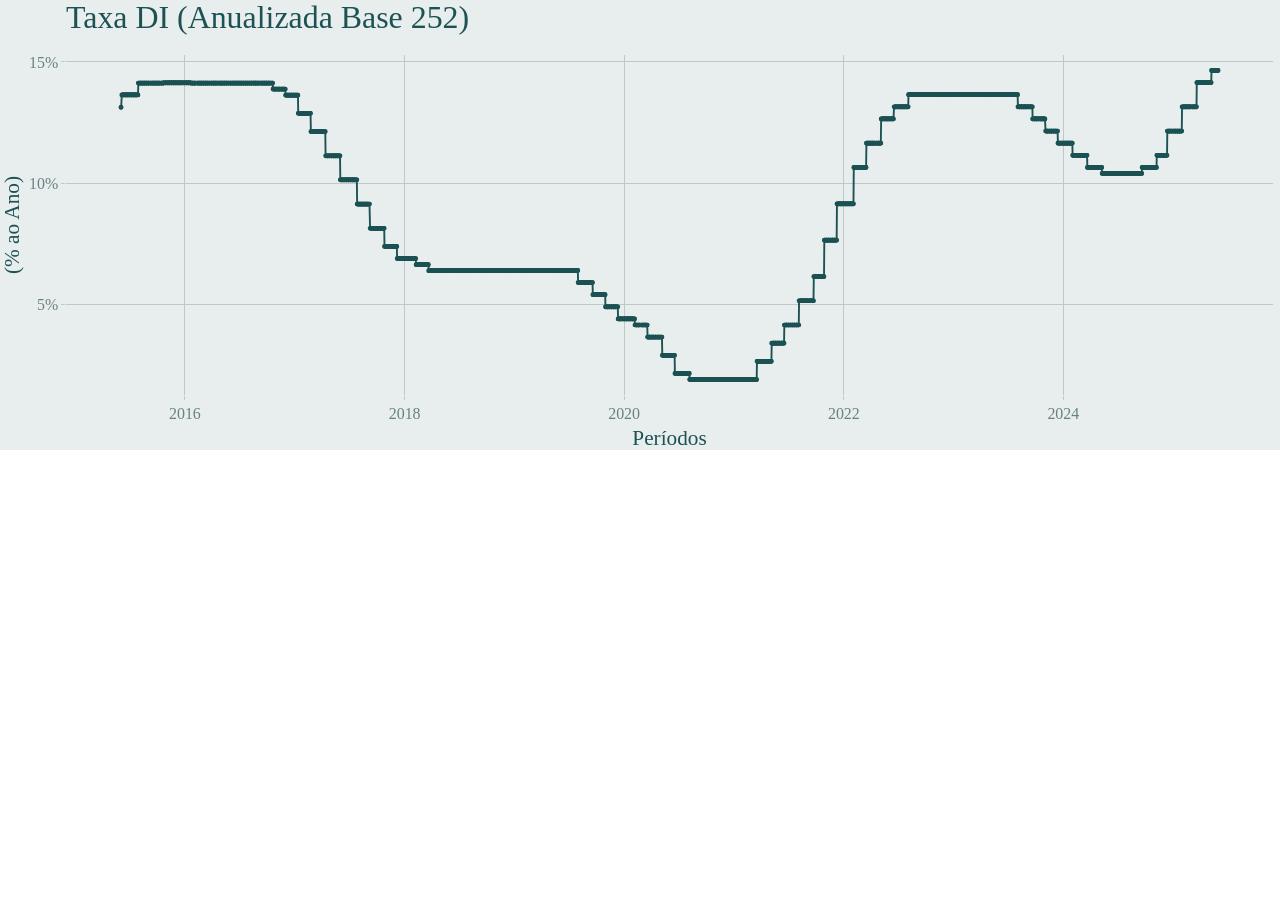
==== docs/index_files/figure-html/widgets/widget_grafico_di.html @ f8aad4bf "Atualização da apresentação." ====
<!DOCTYPE html>
<html lang="en">
<head>
<meta charset="utf-8"/>
<style>body{background-color:white;}</style>
<script src="plotly_libs/htmlwidgets-1.6.4/htmlwidgets.js"></script>
<script src="plotly_libs/plotly-binding-4.10.4/plotly.js"></script>
<script src="plotly_libs/pymjs-1.3.2/pym.v1.min.js"></script>
<script src="plotly_libs/typedarray-0.1/typedarray.min.js"></script>
<script src="plotly_libs/jquery-3.5.1/jquery.min.js"></script>
<link href="plotly_libs/crosstalk-1.2.1/css/crosstalk.min.css" rel="stylesheet" />
<script src="plotly_libs/crosstalk-1.2.1/js/crosstalk.min.js"></script>
<link href="plotly_libs/plotly-htmlwidgets-css-2.11.1/plotly-htmlwidgets.css" rel="stylesheet" />
<script src="plotly_libs/plotly-main-2.11.1/plotly-latest.min.js"></script>
  <title>plotly</title>
</head>
<body>
<div id="htmlwidget_container">
  <div id="htmlwidget-f5a24ffbabe6bd9c8d09" style="width:100%;height:100%;" class="plotly html-widget"></div>
  <script>HTMLWidgets.pymChild = new pym.Child();HTMLWidgets.addPostRenderHandler(function(){
                                setTimeout(function(){HTMLWidgets.pymChild.sendHeight();},100);
                            });</script>
</div>
<script type="application/json" data-for="htmlwidget-f5a24ffbabe6bd9c8d09">{"x":{"data":[{"x":[16588,16589,16591,16594,16595,16596,16597,16598,16601,16602,16603,16604,16605,16608,16609,16610,16611,16612,16615,16616,16617,16618,16619,16622,16623,16624,16625,16626,16629,16630,16631,16632,16633,16636,16637,16638,16639,16640,16643,16644,16645,16646,16647,16650,16651,16652,16653,16654,16657,16658,16659,16660,16661,16664,16665,16666,16667,16668,16671,16672,16673,16674,16675,16678,16679,16680,16681,16682,16686,16687,16688,16689,16692,16693,16694,16695,16696,16699,16700,16701,16702,16703,16706,16707,16708,16709,16710,16713,16714,16715,16716,16717,16721,16722,16723,16724,16727,16728,16729,16730,16731,16734,16735,16736,16737,16738,16742,16743,16744,16745,16748,16749,16750,16751,16752,16755,16756,16757,16758,16759,16762,16763,16764,16765,16766,16769,16770,16771,16772,16773,16776,16777,16778,16779,16780,16783,16784,16785,16786,16787,16790,16791,16792,16793,16797,16798,16799,16800,16804,16805,16806,16807,16808,16811,16812,16813,16814,16815,16818,16819,16820,16821,16822,16825,16826,16827,16828,16829,16832,16833,16834,16835,16836,16841,16842,16843,16846,16847,16848,16849,16850,16853,16854,16855,16856,16857,16860,16861,16862,16863,16864,16867,16868,16869,16870,16871,16874,16875,16876,16877,16878,16881,16882,16883,16884,16888,16889,16890,16891,16892,16895,16896,16897,16898,16899,16902,16903,16904,16905,16906,16909,16910,16911,16913,16916,16917,16918,16919,16920,16923,16924,16925,16926,16927,16930,16931,16932,16933,16934,16937,16938,16939,16940,16941,16944,16945,16946,16948,16951,16952,16953,16954,16955,16958,16959,16960,16961,16962,16965,16966,16967,16968,16969,16972,16973,16974,16975,16976,16979,16980,16981,16982,16983,16986,16987,16988,16989,16990,16993,16994,16995,16996,16997,17000,17001,17002,17003,17004,17007,17008,17009,17010,17011,17014,17015,17016,17017,17018,17021,17022,17023,17024,17025,17028,17029,17030,17031,17032,17035,17036,17037,17038,17039,17042,17043,17044,17045,17046,17049,17050,17052,17053,17056,17057,17058,17059,17060,17063,17064,17065,17066,17067,17070,17071,17072,17073,17074,17077,17078,17079,17080,17081,17084,17085,17087,17088,17091,17092,17093,17094,17095,17098,17099,17100,17101,17102,17105,17106,17108,17109,17112,17113,17114,17115,17116,17119,17121,17122,17123,17126,17127,17128,17129,17130,17133,17134,17135,17136,17137,17140,17141,17142,17143,17144,17147,17148,17149,17150,17151,17154,17155,17156,17157,17158,17161,17162,17163,17164,17165,17168,17169,17170,17171,17172,17175,17176,17177,17178,17179,17182,17183,17184,17185,17186,17189,17190,17191,17192,17193,17196,17197,17198,17199,17200,17203,17204,17205,17206,17207,17210,17211,17212,17213,17214,17217,17218,17219,17220,17221,17226,17227,17228,17231,17232,17233,17234,17235,17238,17239,17240,17241,17242,17245,17246,17247,17248,17249,17252,17253,17254,17255,17256,17259,17260,17261,17262,17263,17266,17267,17268,17269,17273,17274,17275,17276,17280,17281,17282,17283,17284,17288,17289,17290,17291,17294,17295,17296,17297,17298,17301,17302,17303,17304,17305,17308,17309,17310,17311,17312,17315,17316,17317,17318,17319,17322,17323,17324,17325,17326,17329,17330,17331,17333,17336,17337,17338,17339,17340,17343,17344,17345,17346,17347,17350,17351,17352,17353,17354,17357,17358,17359,17360,17361,17364,17365,17366,17367,17368,17371,17372,17373,17374,17375,17378,17379,17380,17381,17382,17385,17386,17387,17388,17389,17392,17393,17394,17395,17396,17399,17400,17401,17402,17403,17406,17407,17408,17409,17410,17413,17414,17415,17417,17420,17421,17422,17423,17424,17427,17428,17429,17430,17431,17434,17435,17436,17437,17438,17441,17442,17443,17444,17445,17448,17449,17450,17452,17455,17456,17457,17458,17459,17462,17463,17464,17465,17466,17469,17470,17471,17473,17476,17477,17478,17479,17480,17483,17484,17486,17487,17490,17491,17492,17493,17494,17497,17498,17499,17500,17501,17504,17505,17506,17507,17508,17511,17512,17513,17514,17515,17518,17519,17520,17521,17522,17526,17527,17528,17529,17533,17534,17535,17536,17539,17540,17541,17542,17543,17546,17547,17548,17549,17550,17553,17554,17555,17556,17557,17560,17561,17562,17563,17564,17567,17568,17569,17570,17571,17576,17577,17578,17581,17582,17583,17584,17585,17588,17589,17590,17591,17592,17595,17596,17597,17598,17599,17602,17603,17604,17605,17606,17609,17610,17611,17612,17613,17616,17617,17618,17619,17623,17624,17625,17626,17627,17630,17631,17632,17633,17634,17637,17638,17639,17640,17641,17644,17645,17646,17647,17648,17651,17653,17654,17655,17658,17659,17660,17661,17662,17665,17666,17667,17668,17669,17672,17673,17674,17675,17676,17679,17680,17681,17683,17686,17687,17688,17689,17690,17693,17694,17695,17696,17697,17700,17701,17702,17703,17704,17707,17708,17709,17710,17711,17714,17715,17716,17717,17718,17721,17722,17723,17724,17725,17728,17729,17730,17731,17732,17735,17736,17737,17738,17739,17742,17743,17744,17745,17746,17749,17750,17751,17752,17753,17756,17757,17758,17759,17760,17763,17764,17765,17766,17767,17770,17771,17772,17773,17774,17777,17778,17779,17780,17784,17785,17786,17787,17788,17791,17792,17793,17794,17795,17798,17799,17800,17801,17802,17805,17806,17807,17808,17809,17812,17813,17814,17815,17819,17820,17821,17822,17823,17826,17827,17828,17829,17830,17833,17834,17835,17836,17840,17841,17842,17843,17844,17847,17848,17849,17851,17854,17855,17856,17857,17858,17861,17862,17863,17864,17865,17868,17869,17870,17871,17872,17875,17876,17877,17878,17879,17882,17883,17884,17885,17886,17889,17891,17892,17893,17896,17898,17899,17900,17903,17904,17905,17906,17907,17910,17911,17912,17913,17914,17917,17918,17919,17920,17921,17924,17925,17926,17927,17928,17931,17932,17933,17934,17935,17938,17939,17940,17941,17942,17945,17946,17947,17948,17949,17952,17953,17954,17955,17956,17961,17962,17963,17966,17967,17968,17969,17970,17973,17974,17975,17976,17977,17980,17981,17982,17983,17984,17987,17988,17989,17990,17991,17994,17995,17996,17997,17998,18001,18002,18003,18004,18008,18009,18010,18011,18012,18015,18016,18018,18019,18022,18023,18024,18025,18026,18029,18030,18031,18032,18033,18036,18037,18038,18039,18040,18043,18044,18045,18046,18047,18050,18051,18052,18053,18054,18057,18058,18059,18060,18061,18064,18065,18066,18068,18071,18072,18073,18074,18075,18078,18079,18080,18081,18082,18085,18086,18087,18088,18089,18092,18093,18094,18095,18096,18099,18100,18101,18102,18103,18106,18107,18108,18109,18110,18113,18114,18115,18116,18117,18120,18121,18122,18123,18124,18127,18128,18129,18130,18131,18134,18135,18136,18137,18138,18141,18142,18143,18144,18145,18148,18149,18150,18151,18152,18155,18156,18157,18158,18159,18162,18163,18164,18165,18166,18169,18170,18171,18172,18173,18176,18177,18178,18179,18180,18183,18184,18185,18186,18187,18190,18191,18192,18193,18194,18197,18198,18199,18200,18201,18204,18205,18206,18207,18208,18211,18212,18213,18214,18218,18219,18220,18221,18222,18225,18226,18227,18228,18229,18232,18233,18234,18235,18236,18239,18240,18241,18242,18243,18246,18247,18248,18249,18250,18253,18254,18256,18257,18260,18261,18263,18264,18267,18268,18269,18270,18271,18274,18275,18276,18277,18278,18281,18282,18283,18284,18285,18288,18289,18290,18291,18292,18295,18296,18297,18298,18299,18302,18303,18304,18305,18306,18309,18310,18311,18312,18313,18318,18319,18320,18323,18324,18325,18326,18327,18330,18331,18332,18333,18334,18337,18338,18339,18340,18341,18344,18345,18346,18347,18348,18351,18352,18353,18354,18355,18358,18359,18360,18361,18365,18366,18367,18368,18369,18372,18374,18375,18376,18379,18380,18381,18382,18386,18387,18388,18389,18390,18393,18394,18395,18396,18397,18400,18401,18402,18403,18404,18407,18408,18409,18410,18411,18414,18415,18416,18417,18418,18421,18422,18423,18425,18428,18429,18430,18431,18432,18435,18436,18437,18438,18439,18442,18443,18444,18445,18446,18449,18450,18451,18452,18453,18456,18457,18458,18459,18460,18463,18464,18465,18466,18467,18470,18471,18472,18473,18474,18477,18478,18479,18480,18481,18484,18485,18486,18487,18488,18491,18492,18493,18494,18495,18498,18499,18500,18501,18502,18505,18506,18507,18508,18509,18513,18514,18515,18516,18519,18520,18521,18522,18523,18526,18527,18528,18529,18530,18533,18534,18535,18536,18537,18540,18541,18542,18543,18544,18548,18549,18550,18551,18554,18555,18556,18557,18558,18561,18562,18563,18564,18565,18569,18570,18571,18572,18575,18576,18577,18578,18579,18582,18583,18584,18585,18586,18589,18590,18591,18592,18593,18596,18597,18598,18599,18600,18603,18604,18605,18606,18607,18610,18611,18612,18613,18614,18617,18618,18619,18620,18624,18625,18626,18627,18631,18632,18633,18634,18635,18638,18639,18640,18641,18642,18645,18646,18647,18648,18649,18652,18653,18654,18655,18656,18659,18660,18661,18662,18663,18666,18667,18668,18669,18670,18675,18676,18677,18680,18681,18682,18683,18684,18687,18688,18689,18690,18691,18694,18695,18696,18697,18698,18701,18702,18703,18704,18705,18708,18709,18710,18711,18712,18715,18716,18717,18718,18722,18723,18724,18725,18726,18729,18730,18731,18732,18733,18736,18737,18739,18740,18743,18744,18745,18746,18747,18750,18751,18752,18753,18754,18757,18758,18759,18760,18761,18764,18765,18766,18767,18768,18771,18772,18773,18774,18775,18778,18779,18780,18782,18785,18786,18787,18788,18789,18792,18793,18794,18795,18796,18799,18800,18801,18802,18803,18806,18807,18808,18809,18810,18813,18814,18815,18816,18817,18820,18821,18822,18823,18824,18827,18828,18829,18830,18831,18834,18835,18836,18837,18838,18841,18842,18843,18844,18845,18848,18849,18850,18851,18852,18855,18856,18857,18858,18859,18862,18863,18864,18865,18866,18869,18870,18871,18872,18873,18876,18878,18879,18880,18883,18884,18885,18886,18887,18890,18891,18892,18893,18894,18897,18898,18899,18900,18901,18904,18905,18906,18907,18908,18911,18913,18914,18915,18918,18919,18920,18921,18922,18925,18926,18927,18928,18929,18932,18934,18935,18936,18939,18940,18941,18942,18943,18947,18948,18949,18950,18953,18954,18955,18956,18957,18960,18961,18962,18963,18964,18967,18968,18969,18970,18971,18974,18975,18976,18977,18978,18981,18982,18983,18984,18985,18988,18989,18990,18991,18992,18995,18996,18997,18998,18999,19002,19003,19004,19005,19006,19009,19010,19011,19012,19013,19016,19017,19018,19019,19020,19023,19024,19025,19026,19027,19030,19031,19032,19033,19034,19037,19038,19039,19040,19041,19044,19045,19046,19047,19048,19053,19054,19055,19058,19059,19060,19061,19062,19065,19066,19067,19068,19069,19072,19073,19074,19075,19076,19079,19080,19081,19082,19083,19086,19087,19088,19089,19090,19093,19094,19095,19096,19100,19101,19102,19104,19107,19108,19109,19110,19111,19114,19115,19116,19117,19118,19121,19122,19123,19124,19125,19128,19129,19130,19131,19132,19135,19136,19137,19138,19139,19142,19143,19144,19145,19146,19149,19150,19151,19152,19153,19156,19157,19158,19160,19163,19164,19165,19166,19167,19170,19171,19172,19173,19174,19177,19178,19179,19180,19181,19184,19185,19186,19187,19188,19191,19192,19193,19194,19195,19198,19199,19200,19201,19202,19205,19206,19207,19208,19209,19212,19213,19214,19215,19216,19219,19220,19221,19222,19223,19226,19227,19228,19229,19230,19233,19234,19235,19236,19237,19240,19241,19243,19244,19247,19248,19249,19250,19251,19254,19255,19256,19257,19258,19261,19262,19263,19264,19265,19268,19269,19270,19271,19272,19275,19276,19278,19279,19282,19283,19284,19285,19286,19289,19290,19291,19292,19293,19296,19297,19299,19300,19303,19304,19305,19306,19307,19310,19312,19313,19314,19317,19318,19319,19320,19321,19324,19325,19326,19327,19328,19331,19332,19333,19334,19335,19338,19339,19340,19341,19342,19345,19346,19347,19348,19349,19352,19353,19354,19355,19356,19359,19360,19361,19362,19363,19366,19367,19368,19369,19370,19373,19374,19375,19376,19377,19380,19381,19382,19383,19384,19387,19388,19389,19390,19391,19394,19395,19396,19397,19398,19401,19402,19403,19404,19405,19410,19411,19412,19415,19416,19417,19418,19419,19422,19423,19424,19425,19426,19429,19430,19431,19432,19433,19436,19437,19438,19439,19440,19443,19444,19445,19446,19447,19450,19451,19452,19453,19457,19458,19459,19460,19461,19464,19465,19466,19467,19471,19472,19473,19474,19475,19479,19480,19481,19482,19485,19486,19487,19488,19489,19492,19493,19494,19495,19496,19499,19500,19501,19502,19503,19506,19507,19508,19509,19510,19513,19514,19515,19517,19520,19521,19522,19523,19524,19527,19528,19529,19530,19531,19534,19535,19536,19537,19538,19541,19542,19543,19544,19545,19548,19549,19550,19551,19552,19555,19556,19557,19558,19559,19562,19563,19564,19565,19566,19569,19570,19571,19572,19573,19576,19577,19578,19579,19580,19583,19584,19585,19586,19587,19590,19591,19592,19593,19594,19597,19598,19599,19600,19601,19604,19605,19606,19608,19611,19612,19613,19614,19615,19618,19619,19620,19621,19622,19625,19626,19627,19628,19629,19632,19633,19634,19635,19636,19639,19640,19641,19643,19646,19647,19648,19649,19650,19653,19654,19655,19656,19657,19660,19661,19662,19664,19667,19668,19669,19670,19671,19674,19675,19677,19678,19681,19682,19683,19684,19685,19688,19689,19690,19691,19692,19695,19696,19697,19698,19699,19702,19703,19704,19705,19706,19709,19710,19711,19712,19713,19717,19718,19719,19720,19724,19725,19726,19727,19730,19731,19732,19733,19734,19737,19738,19739,19740,19741,19744,19745,19746,19747,19748,19751,19752,19753,19754,19755,19758,19759,19760,19761,19762,19767,19768,19769,19772,19773,19774,19775,19776,19779,19780,19781,19782,19783,19786,19787,19788,19789,19790,19793,19794,19795,19796,19797,19800,19801,19802,19803,19804,19807,19808,19809,19810,19814,19815,19816,19817,19818,19821,19822,19823,19824,19825,19828,19829,19830,19831,19832,19835,19836,19837,19838,19839,19842,19843,19845,19846,19849,19850,19851,19852,19853,19856,19857,19858,19859,19860,19863,19864,19865,19866,19867,19870,19871,19872,19874,19877,19878,19879,19880,19881,19884,19885,19886,19887,19888,19891,19892,19893,19894,19895,19898,19899,19900,19901,19902,19905,19906,19907,19908,19909,19912,19913,19914,19915,19916,19919,19920,19921,19922,19923,19926,19927,19928,19929,19930,19933,19934,19935,19936,19937,19940,19941,19942,19943,19944,19947,19948,19949,19950,19951,19954,19955,19956,19957,19958,19961,19962,19963,19964,19965,19968,19969,19970,19971,19972,19975,19976,19977,19978,19979,19982,19983,19984,19985,19986,19989,19990,19991,19992,19993,19996,19997,19998,19999,20000,20003,20004,20005,20006,20007,20010,20011,20012,20013,20014,20017,20018,20019,20020,20021,20024,20025,20026,20027,20028,20031,20032,20033,20034,20035,20038,20039,20040,20041,20045,20046,20048,20049,20052,20053,20054,20055,20056,20059,20060,20061,20062,20063,20066,20067,20068,20069,20070,20073,20074,20075,20076,20077,20080,20081,20083,20084,20087,20088,20090,20091,20094,20095,20096,20097,20098,20101,20102,20103,20104,20105,20108,20109,20110,20111,20112,20115,20116,20117,20118,20119,20122,20123,20124,20125,20126,20129,20130,20131,20132,20133,20136,20137,20138,20139,20140,20143,20144,20145,20146,20147,20152,20153,20154,20157,20158,20159,20160,20161,20164,20165,20166,20167,20168,20171,20172,20173,20174,20175,20178,20179,20180,20181,20182,20185,20186,20187,20188,20189,20192,20193,20194,20195,20200,20201,20202,20203,20206,20207,20208,20210,20213,20214,20215,20216,20217,20220,20221,20222,20223,20224,20227,20228,20229,20230,20231,20234,20235,20236,20237,20238],"y":[13.130000000000001,13.130000000000001,13.640000000000001,13.640000000000001,13.640000000000001,13.640000000000001,13.640000000000001,13.640000000000001,13.640000000000001,13.640000000000001,13.640000000000001,13.640000000000001,13.640000000000001,13.640000000000001,13.640000000000001,13.640000000000001,13.640000000000001,13.640000000000001,13.640000000000001,13.640000000000001,13.640000000000001,13.640000000000001,13.640000000000001,13.640000000000001,13.640000000000001,13.640000000000001,13.640000000000001,13.640000000000001,13.640000000000001,13.640000000000001,13.640000000000001,13.640000000000001,13.640000000000001,13.640000000000001,13.640000000000001,13.640000000000001,13.640000000000001,13.640000000000001,13.640000000000001,13.640000000000001,13.640000000000001,14.130000000000001,14.130000000000001,14.130000000000001,14.130000000000001,14.130000000000001,14.130000000000001,14.130000000000001,14.130000000000001,14.130000000000001,14.130000000000001,14.130000000000001,14.130000000000001,14.130000000000001,14.130000000000001,14.130000000000001,14.130000000000001,14.130000000000001,14.130000000000001,14.130000000000001,14.130000000000001,14.130000000000001,14.130000000000001,14.130000000000001,14.130000000000001,14.130000000000001,14.130000000000001,14.130000000000001,14.130000000000001,14.130000000000001,14.130000000000001,14.130000000000001,14.130000000000001,14.130000000000001,14.130000000000001,14.130000000000001,14.130000000000001,14.130000000000001,14.130000000000001,14.130000000000001,14.130000000000001,14.130000000000001,14.130000000000001,14.130000000000001,14.130000000000001,14.130000000000001,14.130000000000001,14.130000000000001,14.130000000000001,14.130000000000001,14.130000000000001,14.130000000000001,14.130000000000001,14.130000000000001,14.130000000000001,14.130000000000001,14.130000000000001,14.130000000000001,14.130000000000001,14.140000000000001,14.140000000000001,14.140000000000001,14.140000000000001,14.140000000000001,14.140000000000001,14.140000000000001,14.140000000000001,14.140000000000001,14.140000000000001,14.140000000000001,14.140000000000001,14.140000000000001,14.140000000000001,14.140000000000001,14.140000000000001,14.140000000000001,14.140000000000001,14.140000000000001,14.140000000000001,14.140000000000001,14.140000000000001,14.140000000000001,14.140000000000001,14.140000000000001,14.140000000000001,14.140000000000001,14.140000000000001,14.140000000000001,14.140000000000001,14.140000000000001,14.140000000000001,14.140000000000001,14.140000000000001,14.140000000000001,14.140000000000001,14.140000000000001,14.140000000000001,14.140000000000001,14.140000000000001,14.140000000000001,14.140000000000001,14.140000000000001,14.140000000000001,14.140000000000001,14.140000000000001,14.140000000000001,14.140000000000001,14.140000000000001,14.140000000000001,14.140000000000001,14.140000000000001,14.140000000000001,14.140000000000001,14.140000000000001,14.140000000000001,14.140000000000001,14.140000000000001,14.140000000000001,14.140000000000001,14.140000000000001,14.140000000000001,14.130000000000001,14.130000000000001,14.130000000000001,14.130000000000001,14.130000000000001,14.130000000000001,14.130000000000001,14.130000000000001,14.130000000000001,14.130000000000001,14.130000000000001,14.130000000000001,14.130000000000001,14.130000000000001,14.130000000000001,14.130000000000001,14.130000000000001,14.130000000000001,14.130000000000001,14.130000000000001,14.130000000000001,14.130000000000001,14.130000000000001,14.130000000000001,14.130000000000001,14.130000000000001,14.130000000000001,14.130000000000001,14.130000000000001,14.130000000000001,14.130000000000001,14.130000000000001,14.130000000000001,14.130000000000001,14.130000000000001,14.130000000000001,14.130000000000001,14.130000000000001,14.130000000000001,14.130000000000001,14.130000000000001,14.130000000000001,14.130000000000001,14.130000000000001,14.130000000000001,14.130000000000001,14.130000000000001,14.130000000000001,14.130000000000001,14.130000000000001,14.130000000000001,14.130000000000001,14.130000000000001,14.130000000000001,14.130000000000001,14.130000000000001,14.130000000000001,14.130000000000001,14.130000000000001,14.130000000000001,14.130000000000001,14.130000000000001,14.130000000000001,14.130000000000001,14.130000000000001,14.130000000000001,14.130000000000001,14.130000000000001,14.130000000000001,14.130000000000001,14.130000000000001,14.130000000000001,14.130000000000001,14.130000000000001,14.130000000000001,14.130000000000001,14.130000000000001,14.130000000000001,14.130000000000001,14.130000000000001,14.130000000000001,14.130000000000001,14.130000000000001,14.130000000000001,14.130000000000001,14.130000000000001,14.130000000000001,14.130000000000001,14.130000000000001,14.130000000000001,14.130000000000001,14.130000000000001,14.130000000000001,14.130000000000001,14.130000000000001,14.130000000000001,14.130000000000001,14.130000000000001,14.130000000000001,14.130000000000001,14.130000000000001,14.130000000000001,14.130000000000001,14.130000000000001,14.130000000000001,14.130000000000001,14.130000000000001,14.130000000000001,14.130000000000001,14.130000000000001,14.130000000000001,14.130000000000001,14.130000000000001,14.130000000000001,14.130000000000001,14.130000000000001,14.130000000000001,14.130000000000001,14.130000000000001,14.130000000000001,14.130000000000001,14.130000000000001,14.130000000000001,14.130000000000001,14.130000000000001,14.130000000000001,14.130000000000001,14.130000000000001,14.130000000000001,14.130000000000001,14.130000000000001,14.130000000000001,14.130000000000001,14.130000000000001,14.130000000000001,14.130000000000001,14.130000000000001,14.130000000000001,14.130000000000001,14.130000000000001,14.130000000000001,14.130000000000001,14.130000000000001,14.130000000000001,14.130000000000001,14.130000000000001,14.130000000000001,14.130000000000001,14.130000000000001,14.130000000000001,14.130000000000001,14.130000000000001,14.130000000000001,14.130000000000001,14.130000000000001,14.130000000000001,14.130000000000001,14.130000000000001,14.130000000000001,14.130000000000001,14.130000000000001,14.130000000000001,14.130000000000001,14.130000000000001,14.130000000000001,14.130000000000001,14.130000000000001,14.130000000000001,14.130000000000001,14.130000000000001,14.130000000000001,14.130000000000001,14.130000000000001,14.130000000000001,14.130000000000001,14.130000000000001,14.130000000000001,14.130000000000001,14.130000000000001,14.130000000000001,14.130000000000001,14.130000000000001,14.130000000000001,14.130000000000001,14.130000000000001,14.130000000000001,14.130000000000001,14.130000000000001,13.880000000000001,13.880000000000001,13.880000000000001,13.880000000000001,13.880000000000001,13.880000000000001,13.880000000000001,13.880000000000001,13.880000000000001,13.880000000000001,13.880000000000001,13.880000000000001,13.880000000000001,13.880000000000001,13.880000000000001,13.880000000000001,13.880000000000001,13.880000000000001,13.880000000000001,13.880000000000001,13.880000000000001,13.880000000000001,13.880000000000001,13.880000000000001,13.880000000000001,13.880000000000001,13.880000000000001,13.880000000000001,13.630000000000001,13.630000000000001,13.630000000000001,13.630000000000001,13.630000000000001,13.630000000000001,13.630000000000001,13.630000000000001,13.630000000000001,13.630000000000001,13.630000000000001,13.630000000000001,13.630000000000001,13.630000000000001,13.630000000000001,13.630000000000001,13.630000000000001,13.630000000000001,13.630000000000001,13.630000000000001,13.630000000000001,13.630000000000001,13.630000000000001,13.630000000000001,13.630000000000001,13.630000000000001,13.630000000000001,13.630000000000001,13.630000000000001,13.630000000000001,12.880000000000001,12.880000000000001,12.880000000000001,12.880000000000001,12.880000000000001,12.880000000000001,12.880000000000001,12.880000000000001,12.880000000000001,12.880000000000001,12.880000000000001,12.880000000000001,12.880000000000001,12.880000000000001,12.880000000000001,12.880000000000001,12.880000000000001,12.880000000000001,12.880000000000001,12.880000000000001,12.880000000000001,12.880000000000001,12.880000000000001,12.880000000000001,12.880000000000001,12.880000000000001,12.880000000000001,12.880000000000001,12.880000000000001,12.880000000000001,12.130000000000001,12.130000000000001,12.130000000000001,12.130000000000001,12.130000000000001,12.130000000000001,12.130000000000001,12.130000000000001,12.130000000000001,12.130000000000001,12.130000000000001,12.130000000000001,12.130000000000001,12.130000000000001,12.130000000000001,12.130000000000001,12.130000000000001,12.130000000000001,12.130000000000001,12.130000000000001,12.130000000000001,12.130000000000001,12.130000000000001,12.130000000000001,12.130000000000001,12.130000000000001,12.130000000000001,12.130000000000001,12.130000000000001,12.130000000000001,12.130000000000001,12.130000000000001,12.130000000000001,11.130000000000001,11.130000000000001,11.130000000000001,11.130000000000001,11.130000000000001,11.130000000000001,11.130000000000001,11.130000000000001,11.130000000000001,11.130000000000001,11.130000000000001,11.130000000000001,11.130000000000001,11.130000000000001,11.130000000000001,11.130000000000001,11.130000000000001,11.130000000000001,11.130000000000001,11.130000000000001,11.130000000000001,11.130000000000001,11.130000000000001,11.130000000000001,11.130000000000001,11.130000000000001,11.130000000000001,11.130000000000001,11.130000000000001,11.130000000000001,11.130000000000001,11.130000000000001,10.140000000000001,10.140000000000001,10.140000000000001,10.140000000000001,10.140000000000001,10.140000000000001,10.140000000000001,10.140000000000001,10.140000000000001,10.140000000000001,10.140000000000001,10.140000000000001,10.140000000000001,10.140000000000001,10.140000000000001,10.140000000000001,10.140000000000001,10.140000000000001,10.140000000000001,10.140000000000001,10.140000000000001,10.140000000000001,10.140000000000001,10.140000000000001,10.140000000000001,10.140000000000001,10.140000000000001,10.140000000000001,10.140000000000001,10.140000000000001,10.140000000000001,10.140000000000001,10.140000000000001,10.140000000000001,10.140000000000001,10.140000000000001,10.140000000000001,10.140000000000001,10.140000000000001,9.1400000000000006,9.1400000000000006,9.1400000000000006,9.1400000000000006,9.1400000000000006,9.1400000000000006,9.1400000000000006,9.1400000000000006,9.1400000000000006,9.1400000000000006,9.1400000000000006,9.1400000000000006,9.1400000000000006,9.1400000000000006,9.1400000000000006,9.1400000000000006,9.1400000000000006,9.1400000000000006,9.1400000000000006,9.1400000000000006,9.1400000000000006,9.1400000000000006,9.1400000000000006,9.1400000000000006,9.1400000000000006,9.1400000000000006,9.1400000000000006,9.1400000000000006,9.1400000000000006,9.1400000000000006,8.1400000000000006,8.1400000000000006,8.1400000000000006,8.1400000000000006,8.1400000000000006,8.1400000000000006,8.1400000000000006,8.1400000000000006,8.1400000000000006,8.1400000000000006,8.1400000000000006,8.1400000000000006,8.1400000000000006,8.1400000000000006,8.1400000000000006,8.1400000000000006,8.1400000000000006,8.1400000000000006,8.1400000000000006,8.1400000000000006,8.1400000000000006,8.1400000000000006,8.1400000000000006,8.1400000000000006,8.1400000000000006,8.1400000000000006,8.1400000000000006,8.1400000000000006,8.1400000000000006,8.1400000000000006,8.1400000000000006,8.1400000000000006,8.1400000000000006,7.3899999999999997,7.3899999999999997,7.3899999999999997,7.3899999999999997,7.3899999999999997,7.3899999999999997,7.3899999999999997,7.3899999999999997,7.3899999999999997,7.3899999999999997,7.3899999999999997,7.3899999999999997,7.3899999999999997,7.3899999999999997,7.3899999999999997,7.3899999999999997,7.3899999999999997,7.3899999999999997,7.3899999999999997,7.3899999999999997,7.3899999999999997,7.3899999999999997,7.3899999999999997,7.3899999999999997,7.3899999999999997,7.3899999999999997,7.3899999999999997,7.3899999999999997,6.8899999999999997,6.8899999999999997,6.8899999999999997,6.8899999999999997,6.8899999999999997,6.8899999999999997,6.8899999999999997,6.8899999999999997,6.8899999999999997,6.8899999999999997,6.8899999999999997,6.8899999999999997,6.8899999999999997,6.8899999999999997,6.8899999999999997,6.8899999999999997,6.8899999999999997,6.8899999999999997,6.8899999999999997,6.8899999999999997,6.8899999999999997,6.8899999999999997,6.8899999999999997,6.8899999999999997,6.8899999999999997,6.8899999999999997,6.8899999999999997,6.8899999999999997,6.8899999999999997,6.8899999999999997,6.8899999999999997,6.8899999999999997,6.8899999999999997,6.8899999999999997,6.8899999999999997,6.8899999999999997,6.8899999999999997,6.8899999999999997,6.8899999999999997,6.8899999999999997,6.8899999999999997,6.8899999999999997,6.8899999999999997,6.6399999999999997,6.6399999999999997,6.6399999999999997,6.6399999999999997,6.6399999999999997,6.6399999999999997,6.6399999999999997,6.6399999999999997,6.6399999999999997,6.6399999999999997,6.6399999999999997,6.6399999999999997,6.6399999999999997,6.6399999999999997,6.6399999999999997,6.6399999999999997,6.6399999999999997,6.6399999999999997,6.6399999999999997,6.6399999999999997,6.6399999999999997,6.6399999999999997,6.6399999999999997,6.6399999999999997,6.6399999999999997,6.6399999999999997,6.6399999999999997,6.6399999999999997,6.3899999999999997,6.3899999999999997,6.3899999999999997,6.3899999999999997,6.3899999999999997,6.3899999999999997,6.3899999999999997,6.3899999999999997,6.3899999999999997,6.3899999999999997,6.3899999999999997,6.3899999999999997,6.3899999999999997,6.3899999999999997,6.3899999999999997,6.3899999999999997,6.3899999999999997,6.3899999999999997,6.3899999999999997,6.3899999999999997,6.3899999999999997,6.3899999999999997,6.3899999999999997,6.3899999999999997,6.3899999999999997,6.3899999999999997,6.3899999999999997,6.3899999999999997,6.3899999999999997,6.3899999999999997,6.3899999999999997,6.3899999999999997,6.3899999999999997,6.3899999999999997,6.3899999999999997,6.3899999999999997,6.3899999999999997,6.3899999999999997,6.3899999999999997,6.3899999999999997,6.3899999999999997,6.3899999999999997,6.3899999999999997,6.3899999999999997,6.3899999999999997,6.3899999999999997,6.3899999999999997,6.3899999999999997,6.3899999999999997,6.3899999999999997,6.3899999999999997,6.3899999999999997,6.3899999999999997,6.3899999999999997,6.3899999999999997,6.3899999999999997,6.3899999999999997,6.3899999999999997,6.3899999999999997,6.3899999999999997,6.3899999999999997,6.3899999999999997,6.3899999999999997,6.3899999999999997,6.3899999999999997,6.3899999999999997,6.3899999999999997,6.3899999999999997,6.3899999999999997,6.3899999999999997,6.3899999999999997,6.3899999999999997,6.3899999999999997,6.3899999999999997,6.3899999999999997,6.3899999999999997,6.3899999999999997,6.3899999999999997,6.3899999999999997,6.3899999999999997,6.3899999999999997,6.3899999999999997,6.3899999999999997,6.3899999999999997,6.3899999999999997,6.3899999999999997,6.3899999999999997,6.3899999999999997,6.3899999999999997,6.3899999999999997,6.3899999999999997,6.3899999999999997,6.3899999999999997,6.3899999999999997,6.3899999999999997,6.3899999999999997,6.3899999999999997,6.3899999999999997,6.3899999999999997,6.3899999999999997,6.3899999999999997,6.3899999999999997,6.3899999999999997,6.3899999999999997,6.3899999999999997,6.3899999999999997,6.3899999999999997,6.3899999999999997,6.3899999999999997,6.3899999999999997,6.3899999999999997,6.3899999999999997,6.3899999999999997,6.3899999999999997,6.3899999999999997,6.3899999999999997,6.3899999999999997,6.3899999999999997,6.3899999999999997,6.3899999999999997,6.3899999999999997,6.3899999999999997,6.3899999999999997,6.3899999999999997,6.3899999999999997,6.3899999999999997,6.3899999999999997,6.3899999999999997,6.3899999999999997,6.3899999999999997,6.3899999999999997,6.3899999999999997,6.3899999999999997,6.4000000000000004,6.4000000000000004,6.4000000000000004,6.4000000000000004,6.4000000000000004,6.4000000000000004,6.4000000000000004,6.4000000000000004,6.4000000000000004,6.4000000000000004,6.4000000000000004,6.4000000000000004,6.4000000000000004,6.4000000000000004,6.4000000000000004,6.4000000000000004,6.4000000000000004,6.4000000000000004,6.4000000000000004,6.4000000000000004,6.4000000000000004,6.4000000000000004,6.4000000000000004,6.4000000000000004,6.4000000000000004,6.4000000000000004,6.4000000000000004,6.4000000000000004,6.4000000000000004,6.4000000000000004,6.4000000000000004,6.4000000000000004,6.4000000000000004,6.4000000000000004,6.4000000000000004,6.4000000000000004,6.4000000000000004,6.4000000000000004,6.4000000000000004,6.4000000000000004,6.4000000000000004,6.4000000000000004,6.4000000000000004,6.4000000000000004,6.4000000000000004,6.4000000000000004,6.4000000000000004,6.4000000000000004,6.4000000000000004,6.4000000000000004,6.4000000000000004,6.4000000000000004,6.4000000000000004,6.4000000000000004,6.4000000000000004,6.4000000000000004,6.4000000000000004,6.4000000000000004,6.4000000000000004,6.4000000000000004,6.4000000000000004,6.4000000000000004,6.4000000000000004,6.4000000000000004,6.4000000000000004,6.4000000000000004,6.4000000000000004,6.4000000000000004,6.4000000000000004,6.4000000000000004,6.4000000000000004,6.4000000000000004,6.4000000000000004,6.4000000000000004,6.4000000000000004,6.4000000000000004,6.4000000000000004,6.4000000000000004,6.4000000000000004,6.4000000000000004,6.4000000000000004,6.4000000000000004,6.4000000000000004,6.4000000000000004,6.4000000000000004,6.4000000000000004,6.4000000000000004,6.4000000000000004,6.4000000000000004,6.4000000000000004,6.4000000000000004,6.4000000000000004,6.4000000000000004,6.4000000000000004,6.4000000000000004,6.4000000000000004,6.4000000000000004,6.4000000000000004,6.4000000000000004,6.4000000000000004,6.4000000000000004,6.4000000000000004,6.4000000000000004,6.4000000000000004,6.4000000000000004,6.4000000000000004,6.4000000000000004,6.4000000000000004,6.4000000000000004,6.4000000000000004,6.4000000000000004,6.4000000000000004,6.4000000000000004,6.4000000000000004,6.4000000000000004,6.4000000000000004,6.4000000000000004,6.4000000000000004,6.4000000000000004,6.4000000000000004,6.4000000000000004,6.4000000000000004,6.4000000000000004,6.4000000000000004,6.4000000000000004,6.4000000000000004,6.4000000000000004,6.4000000000000004,6.4000000000000004,6.4000000000000004,6.4000000000000004,6.4000000000000004,6.4000000000000004,6.4000000000000004,6.4000000000000004,6.4000000000000004,6.4000000000000004,6.4000000000000004,6.4000000000000004,6.4000000000000004,6.4000000000000004,6.4000000000000004,6.4000000000000004,6.4000000000000004,6.4000000000000004,6.4000000000000004,6.4000000000000004,6.4000000000000004,6.4000000000000004,6.4000000000000004,6.4000000000000004,6.4000000000000004,6.4000000000000004,6.4000000000000004,6.4000000000000004,6.4000000000000004,6.4000000000000004,6.4000000000000004,6.4000000000000004,6.4000000000000004,6.4000000000000004,6.4000000000000004,6.4000000000000004,6.4000000000000004,6.4000000000000004,6.4000000000000004,6.4000000000000004,6.4000000000000004,6.4000000000000004,6.4000000000000004,6.4000000000000004,6.4000000000000004,6.4000000000000004,6.4000000000000004,6.4000000000000004,6.4000000000000004,6.4000000000000004,6.4000000000000004,6.4000000000000004,6.4000000000000004,6.4000000000000004,6.4000000000000004,6.4000000000000004,6.4000000000000004,6.4000000000000004,6.4000000000000004,6.4000000000000004,6.4000000000000004,6.4000000000000004,6.4000000000000004,6.4000000000000004,6.4000000000000004,6.4000000000000004,6.4000000000000004,6.4000000000000004,6.4000000000000004,6.4000000000000004,6.4000000000000004,6.4000000000000004,6.4000000000000004,6.4000000000000004,6.4000000000000004,6.4000000000000004,6.4000000000000004,6.4000000000000004,6.4000000000000004,6.4000000000000004,6.4000000000000004,5.9000000000000004,5.9000000000000004,5.9000000000000004,5.9000000000000004,5.9000000000000004,5.9000000000000004,5.9000000000000004,5.9000000000000004,5.9000000000000004,5.9000000000000004,5.9000000000000004,5.9000000000000004,5.9000000000000004,5.9000000000000004,5.9000000000000004,5.9000000000000004,5.9000000000000004,5.9000000000000004,5.9000000000000004,5.9000000000000004,5.9000000000000004,5.9000000000000004,5.9000000000000004,5.9000000000000004,5.9000000000000004,5.9000000000000004,5.9000000000000004,5.9000000000000004,5.9000000000000004,5.9000000000000004,5.9000000000000004,5.9000000000000004,5.9000000000000004,5.9000000000000004,5.9000000000000004,5.4000000000000004,5.4000000000000004,5.4000000000000004,5.4000000000000004,5.4000000000000004,5.4000000000000004,5.4000000000000004,5.4000000000000004,5.4000000000000004,5.4000000000000004,5.4000000000000004,5.4000000000000004,5.4000000000000004,5.4000000000000004,5.4000000000000004,5.4000000000000004,5.4000000000000004,5.4000000000000004,5.4000000000000004,5.4000000000000004,5.4000000000000004,5.4000000000000004,5.4000000000000004,5.4000000000000004,5.4000000000000004,5.4000000000000004,5.4000000000000004,5.4000000000000004,5.4000000000000004,5.4000000000000004,4.9000000000000004,4.9000000000000004,4.9000000000000004,4.9000000000000004,4.9000000000000004,4.9000000000000004,4.9000000000000004,4.9000000000000004,4.9000000000000004,4.9000000000000004,4.9000000000000004,4.9000000000000004,4.9000000000000004,4.9000000000000004,4.9000000000000004,4.9000000000000004,4.9000000000000004,4.9000000000000004,4.9000000000000004,4.9000000000000004,4.9000000000000004,4.9000000000000004,4.9000000000000004,4.9000000000000004,4.9000000000000004,4.9000000000000004,4.9000000000000004,4.9000000000000004,4.9000000000000004,4.4000000000000004,4.4000000000000004,4.4000000000000004,4.4000000000000004,4.4000000000000004,4.4000000000000004,4.4000000000000004,4.4000000000000004,4.4000000000000004,4.4000000000000004,4.4000000000000004,4.4000000000000004,4.4000000000000004,4.4000000000000004,4.4000000000000004,4.4000000000000004,4.4000000000000004,4.4000000000000004,4.4000000000000004,4.4000000000000004,4.4000000000000004,4.4000000000000004,4.4000000000000004,4.4000000000000004,4.4000000000000004,4.4000000000000004,4.4000000000000004,4.4000000000000004,4.4000000000000004,4.4000000000000004,4.4000000000000004,4.4000000000000004,4.4000000000000004,4.4000000000000004,4.4000000000000004,4.4000000000000004,4.4000000000000004,4.4000000000000004,4.1500000000000004,4.1500000000000004,4.1500000000000004,4.1500000000000004,4.1500000000000004,4.1500000000000004,4.1500000000000004,4.1500000000000004,4.1500000000000004,4.1500000000000004,4.1500000000000004,4.1500000000000004,4.1500000000000004,4.1500000000000004,4.1500000000000004,4.1500000000000004,4.1500000000000004,4.1500000000000004,4.1500000000000004,4.1500000000000004,4.1500000000000004,4.1500000000000004,4.1500000000000004,4.1500000000000004,4.1500000000000004,4.1500000000000004,4.1500000000000004,4.1500000000000004,3.6499999999999999,3.6499999999999999,3.6499999999999999,3.6499999999999999,3.6499999999999999,3.6499999999999999,3.6499999999999999,3.6499999999999999,3.6499999999999999,3.6499999999999999,3.6499999999999999,3.6499999999999999,3.6499999999999999,3.6499999999999999,3.6499999999999999,3.6499999999999999,3.6499999999999999,3.6499999999999999,3.6499999999999999,3.6499999999999999,3.6499999999999999,3.6499999999999999,3.6499999999999999,3.6499999999999999,3.6499999999999999,3.6499999999999999,3.6499999999999999,3.6499999999999999,3.6499999999999999,3.6499999999999999,3.6499999999999999,3.6499999999999999,2.8999999999999999,2.8999999999999999,2.8999999999999999,2.8999999999999999,2.8999999999999999,2.8999999999999999,2.8999999999999999,2.8999999999999999,2.8999999999999999,2.8999999999999999,2.8999999999999999,2.8999999999999999,2.8999999999999999,2.8999999999999999,2.8999999999999999,2.8999999999999999,2.8999999999999999,2.8999999999999999,2.8999999999999999,2.8999999999999999,2.8999999999999999,2.8999999999999999,2.8999999999999999,2.8999999999999999,2.8999999999999999,2.8999999999999999,2.8999999999999999,2.8999999999999999,2.8999999999999999,2.1499999999999999,2.1499999999999999,2.1499999999999999,2.1499999999999999,2.1499999999999999,2.1499999999999999,2.1499999999999999,2.1499999999999999,2.1499999999999999,2.1499999999999999,2.1499999999999999,2.1499999999999999,2.1499999999999999,2.1499999999999999,2.1499999999999999,2.1499999999999999,2.1499999999999999,2.1499999999999999,2.1499999999999999,2.1499999999999999,2.1499999999999999,2.1499999999999999,2.1499999999999999,2.1499999999999999,2.1499999999999999,2.1499999999999999,2.1499999999999999,2.1499999999999999,2.1499999999999999,2.1499999999999999,2.1499999999999999,2.1499999999999999,2.1499999999999999,2.1499999999999999,2.1499999999999999,1.8999999999999999,1.8999999999999999,1.8999999999999999,1.8999999999999999,1.8999999999999999,1.8999999999999999,1.8999999999999999,1.8999999999999999,1.8999999999999999,1.8999999999999999,1.8999999999999999,1.8999999999999999,1.8999999999999999,1.8999999999999999,1.8999999999999999,1.8999999999999999,1.8999999999999999,1.8999999999999999,1.8999999999999999,1.8999999999999999,1.8999999999999999,1.8999999999999999,1.8999999999999999,1.8999999999999999,1.8999999999999999,1.8999999999999999,1.8999999999999999,1.8999999999999999,1.8999999999999999,1.8999999999999999,1.8999999999999999,1.8999999999999999,1.8999999999999999,1.8999999999999999,1.8999999999999999,1.8999999999999999,1.8999999999999999,1.8999999999999999,1.8999999999999999,1.8999999999999999,1.8999999999999999,1.8999999999999999,1.8999999999999999,1.8999999999999999,1.8999999999999999,1.8999999999999999,1.8999999999999999,1.8999999999999999,1.8999999999999999,1.8999999999999999,1.8999999999999999,1.8999999999999999,1.8999999999999999,1.8999999999999999,1.8999999999999999,1.8999999999999999,1.8999999999999999,1.8999999999999999,1.8999999999999999,1.8999999999999999,1.8999999999999999,1.8999999999999999,1.8999999999999999,1.8999999999999999,1.8999999999999999,1.8999999999999999,1.8999999999999999,1.8999999999999999,1.8999999999999999,1.8999999999999999,1.8999999999999999,1.8999999999999999,1.8999999999999999,1.8999999999999999,1.8999999999999999,1.8999999999999999,1.8999999999999999,1.8999999999999999,1.8999999999999999,1.8999999999999999,1.8999999999999999,1.8999999999999999,1.8999999999999999,1.8999999999999999,1.8999999999999999,1.8999999999999999,1.8999999999999999,1.8999999999999999,1.8999999999999999,1.8999999999999999,1.8999999999999999,1.8999999999999999,1.8999999999999999,1.8999999999999999,1.8999999999999999,1.8999999999999999,1.8999999999999999,1.8999999999999999,1.8999999999999999,1.8999999999999999,1.8999999999999999,1.8999999999999999,1.8999999999999999,1.8999999999999999,1.8999999999999999,1.8999999999999999,1.8999999999999999,1.8999999999999999,1.8999999999999999,1.8999999999999999,1.8999999999999999,1.8999999999999999,1.8999999999999999,1.8999999999999999,1.8999999999999999,1.8999999999999999,1.8999999999999999,1.8999999999999999,1.8999999999999999,1.8999999999999999,1.8999999999999999,1.8999999999999999,1.8999999999999999,1.8999999999999999,1.8999999999999999,1.8999999999999999,1.8999999999999999,1.8999999999999999,1.8999999999999999,1.8999999999999999,1.8999999999999999,1.8999999999999999,1.8999999999999999,1.8999999999999999,1.8999999999999999,1.8999999999999999,1.8999999999999999,1.8999999999999999,1.8999999999999999,1.8999999999999999,1.8999999999999999,1.8999999999999999,1.8999999999999999,1.8999999999999999,1.8999999999999999,1.8999999999999999,1.8999999999999999,1.8999999999999999,1.8999999999999999,1.8999999999999999,1.8999999999999999,1.8999999999999999,1.8999999999999999,2.6499999999999999,2.6499999999999999,2.6499999999999999,2.6499999999999999,2.6499999999999999,2.6499999999999999,2.6499999999999999,2.6499999999999999,2.6499999999999999,2.6499999999999999,2.6499999999999999,2.6499999999999999,2.6499999999999999,2.6499999999999999,2.6499999999999999,2.6499999999999999,2.6499999999999999,2.6499999999999999,2.6499999999999999,2.6499999999999999,2.6499999999999999,2.6499999999999999,2.6499999999999999,2.6499999999999999,2.6499999999999999,2.6499999999999999,2.6499999999999999,2.6499999999999999,2.6499999999999999,2.6499999999999999,2.6499999999999999,2.6499999999999999,2.6499999999999999,3.3999999999999999,3.3999999999999999,3.3999999999999999,3.3999999999999999,3.3999999999999999,3.3999999999999999,3.3999999999999999,3.3999999999999999,3.3999999999999999,3.3999999999999999,3.3999999999999999,3.3999999999999999,3.3999999999999999,3.3999999999999999,3.3999999999999999,3.3999999999999999,3.3999999999999999,3.3999999999999999,3.3999999999999999,3.3999999999999999,3.3999999999999999,3.3999999999999999,3.3999999999999999,3.3999999999999999,3.3999999999999999,3.3999999999999999,3.3999999999999999,3.3999999999999999,3.3999999999999999,4.1500000000000004,4.1500000000000004,4.1500000000000004,4.1500000000000004,4.1500000000000004,4.1500000000000004,4.1500000000000004,4.1500000000000004,4.1500000000000004,4.1500000000000004,4.1500000000000004,4.1500000000000004,4.1500000000000004,4.1500000000000004,4.1500000000000004,4.1500000000000004,4.1500000000000004,4.1500000000000004,4.1500000000000004,4.1500000000000004,4.1500000000000004,4.1500000000000004,4.1500000000000004,4.1500000000000004,4.1500000000000004,4.1500000000000004,4.1500000000000004,4.1500000000000004,4.1500000000000004,4.1500000000000004,4.1500000000000004,4.1500000000000004,4.1500000000000004,4.1500000000000004,4.1500000000000004,5.1500000000000004,5.1500000000000004,5.1500000000000004,5.1500000000000004,5.1500000000000004,5.1500000000000004,5.1500000000000004,5.1500000000000004,5.1500000000000004,5.1500000000000004,5.1500000000000004,5.1500000000000004,5.1500000000000004,5.1500000000000004,5.1500000000000004,5.1500000000000004,5.1500000000000004,5.1500000000000004,5.1500000000000004,5.1500000000000004,5.1500000000000004,5.1500000000000004,5.1500000000000004,5.1500000000000004,5.1500000000000004,5.1500000000000004,5.1500000000000004,5.1500000000000004,5.1500000000000004,5.1500000000000004,5.1500000000000004,5.1500000000000004,5.1500000000000004,5.1500000000000004,6.1500000000000004,6.1500000000000004,6.1500000000000004,6.1500000000000004,6.1500000000000004,6.1500000000000004,6.1500000000000004,6.1500000000000004,6.1500000000000004,6.1500000000000004,6.1500000000000004,6.1500000000000004,6.1500000000000004,6.1500000000000004,6.1500000000000004,6.1500000000000004,6.1500000000000004,6.1500000000000004,6.1500000000000004,6.1500000000000004,6.1500000000000004,6.1500000000000004,6.1500000000000004,6.1500000000000004,7.6500000000000004,7.6500000000000004,7.6500000000000004,7.6500000000000004,7.6500000000000004,7.6500000000000004,7.6500000000000004,7.6500000000000004,7.6500000000000004,7.6500000000000004,7.6500000000000004,7.6500000000000004,7.6500000000000004,7.6500000000000004,7.6500000000000004,7.6500000000000004,7.6500000000000004,7.6500000000000004,7.6500000000000004,7.6500000000000004,7.6500000000000004,7.6500000000000004,7.6500000000000004,7.6500000000000004,7.6500000000000004,7.6500000000000004,7.6500000000000004,7.6500000000000004,9.1500000000000004,9.1500000000000004,9.1500000000000004,9.1500000000000004,9.1500000000000004,9.1500000000000004,9.1500000000000004,9.1500000000000004,9.1500000000000004,9.1500000000000004,9.1500000000000004,9.1500000000000004,9.1500000000000004,9.1500000000000004,9.1500000000000004,9.1500000000000004,9.1500000000000004,9.1500000000000004,9.1500000000000004,9.1500000000000004,9.1500000000000004,9.1500000000000004,9.1500000000000004,9.1500000000000004,9.1500000000000004,9.1500000000000004,9.1500000000000004,9.1500000000000004,9.1500000000000004,9.1500000000000004,9.1500000000000004,9.1500000000000004,9.1500000000000004,9.1500000000000004,9.1500000000000004,9.1500000000000004,9.1500000000000004,9.1500000000000004,9.1500000000000004,9.1500000000000004,10.65,10.65,10.65,10.65,10.65,10.65,10.65,10.65,10.65,10.65,10.65,10.65,10.65,10.65,10.65,10.65,10.65,10.65,10.65,10.65,10.65,10.65,10.65,10.65,10.65,10.65,10.65,10.65,11.65,11.65,11.65,11.65,11.65,11.65,11.65,11.65,11.65,11.65,11.65,11.65,11.65,11.65,11.65,11.65,11.65,11.65,11.65,11.65,11.65,11.65,11.65,11.65,11.65,11.65,11.65,11.65,11.65,11.65,11.65,11.65,11.65,12.65,12.65,12.65,12.65,12.65,12.65,12.65,12.65,12.65,12.65,12.65,12.65,12.65,12.65,12.65,12.65,12.65,12.65,12.65,12.65,12.65,12.65,12.65,12.65,12.65,12.65,12.65,12.65,12.65,12.65,13.15,13.15,13.15,13.15,13.15,13.15,13.15,13.15,13.15,13.15,13.15,13.15,13.15,13.15,13.15,13.15,13.15,13.15,13.15,13.15,13.15,13.15,13.15,13.15,13.15,13.15,13.15,13.15,13.15,13.15,13.15,13.15,13.15,13.15,13.65,13.65,13.65,13.65,13.65,13.65,13.65,13.65,13.65,13.65,13.65,13.65,13.65,13.65,13.65,13.65,13.65,13.65,13.65,13.65,13.65,13.65,13.65,13.65,13.65,13.65,13.65,13.65,13.65,13.65,13.65,13.65,13.65,13.65,13.65,13.65,13.65,13.65,13.65,13.65,13.65,13.65,13.65,13.65,13.65,13.65,13.65,13.65,13.65,13.65,13.65,13.65,13.65,13.65,13.65,13.65,13.65,13.65,13.65,13.65,13.65,13.65,13.65,13.65,13.65,13.65,13.65,13.65,13.65,13.65,13.65,13.65,13.65,13.65,13.65,13.65,13.65,13.65,13.65,13.65,13.65,13.65,13.65,13.65,13.65,13.65,13.65,13.65,13.65,13.65,13.65,13.65,13.65,13.65,13.65,13.65,13.65,13.65,13.65,13.65,13.65,13.65,13.65,13.65,13.65,13.65,13.65,13.65,13.65,13.65,13.65,13.65,13.65,13.65,13.65,13.65,13.65,13.65,13.65,13.65,13.65,13.65,13.65,13.65,13.65,13.65,13.65,13.65,13.65,13.65,13.65,13.65,13.65,13.65,13.65,13.65,13.65,13.65,13.65,13.65,13.65,13.65,13.65,13.65,13.65,13.65,13.65,13.65,13.65,13.65,13.65,13.65,13.65,13.65,13.65,13.65,13.65,13.65,13.65,13.65,13.65,13.65,13.65,13.65,13.65,13.65,13.65,13.65,13.65,13.65,13.65,13.65,13.65,13.65,13.65,13.65,13.65,13.65,13.65,13.65,13.65,13.65,13.65,13.65,13.65,13.65,13.65,13.65,13.65,13.65,13.65,13.65,13.65,13.65,13.65,13.65,13.65,13.65,13.65,13.65,13.65,13.65,13.65,13.65,13.65,13.65,13.65,13.65,13.65,13.65,13.65,13.65,13.65,13.65,13.65,13.65,13.65,13.65,13.65,13.65,13.65,13.65,13.65,13.65,13.65,13.65,13.65,13.65,13.65,13.65,13.65,13.65,13.65,13.65,13.65,13.65,13.65,13.65,13.65,13.65,13.65,13.65,13.65,13.65,13.65,13.65,13.65,13.65,13.65,13.65,13.15,13.15,13.15,13.15,13.15,13.15,13.15,13.15,13.15,13.15,13.15,13.15,13.15,13.15,13.15,13.15,13.15,13.15,13.15,13.15,13.15,13.15,13.15,13.15,13.15,13.15,13.15,13.15,13.15,13.15,13.15,13.15,13.15,13.15,12.65,12.65,12.65,12.65,12.65,12.65,12.65,12.65,12.65,12.65,12.65,12.65,12.65,12.65,12.65,12.65,12.65,12.65,12.65,12.65,12.65,12.65,12.65,12.65,12.65,12.65,12.65,12.65,12.65,12.15,12.15,12.15,12.15,12.15,12.15,12.15,12.15,12.15,12.15,12.15,12.15,12.15,12.15,12.15,12.15,12.15,12.15,12.15,12.15,12.15,12.15,12.15,12.15,12.15,12.15,12.15,12.15,11.65,11.65,11.65,11.65,11.65,11.65,11.65,11.65,11.65,11.65,11.65,11.65,11.65,11.65,11.65,11.65,11.65,11.65,11.65,11.65,11.65,11.65,11.65,11.65,11.65,11.65,11.65,11.65,11.65,11.65,11.65,11.65,11.65,11.15,11.15,11.15,11.15,11.15,11.15,11.15,11.15,11.15,11.15,11.15,11.15,11.15,11.15,11.15,11.15,11.15,11.15,11.15,11.15,11.15,11.15,11.15,11.15,11.15,11.15,11.15,11.15,11.15,11.15,11.15,11.15,11.15,10.65,10.65,10.65,10.65,10.65,10.65,10.65,10.65,10.65,10.65,10.65,10.65,10.65,10.65,10.65,10.65,10.65,10.65,10.65,10.65,10.65,10.65,10.65,10.65,10.65,10.65,10.65,10.65,10.65,10.65,10.65,10.65,10.65,10.4,10.4,10.4,10.4,10.4,10.4,10.4,10.4,10.4,10.4,10.4,10.4,10.4,10.4,10.4,10.4,10.4,10.4,10.4,10.4,10.4,10.4,10.4,10.4,10.4,10.4,10.4,10.4,10.4,10.4,10.4,10.4,10.4,10.4,10.4,10.4,10.4,10.4,10.4,10.4,10.4,10.4,10.4,10.4,10.4,10.4,10.4,10.4,10.4,10.4,10.4,10.4,10.4,10.4,10.4,10.4,10.4,10.4,10.4,10.4,10.4,10.4,10.4,10.4,10.4,10.4,10.4,10.4,10.4,10.4,10.4,10.4,10.4,10.4,10.4,10.4,10.4,10.4,10.4,10.4,10.4,10.4,10.4,10.4,10.4,10.4,10.4,10.4,10.4,10.4,10.4,10.4,10.4,10.4,10.65,10.65,10.65,10.65,10.65,10.65,10.65,10.65,10.65,10.65,10.65,10.65,10.65,10.65,10.65,10.65,10.65,10.65,10.65,10.65,10.65,10.65,10.65,10.65,10.65,10.65,10.65,10.65,10.65,10.65,10.65,10.65,10.65,10.65,10.65,11.15,11.15,11.15,11.15,11.15,11.15,11.15,11.15,11.15,11.15,11.15,11.15,11.15,11.15,11.15,11.15,11.15,11.15,11.15,11.15,11.15,11.15,11.15,12.15,12.15,12.15,12.15,12.15,12.15,12.15,12.15,12.15,12.15,12.15,12.15,12.15,12.15,12.15,12.15,12.15,12.15,12.15,12.15,12.15,12.15,12.15,12.15,12.15,12.15,12.15,12.15,12.15,12.15,12.15,12.15,12.15,13.15,13.15,13.15,13.15,13.15,13.15,13.15,13.15,13.15,13.15,13.15,13.15,13.15,13.15,13.15,13.15,13.15,13.15,13.15,13.15,13.15,13.15,13.15,13.15,13.15,13.15,13.15,13.15,13.15,13.15,13.15,13.15,13.15,14.15,14.15,14.15,14.15,14.15,14.15,14.15,14.15,14.15,14.15,14.15,14.15,14.15,14.15,14.15,14.15,14.15,14.15,14.15,14.15,14.15,14.15,14.15,14.15,14.15,14.15,14.15,14.15,14.15,14.15,14.15,14.15,14.65,14.65,14.65,14.65,14.65,14.65,14.65,14.65,14.65,14.65,14.65,14.65,14.65,14.65,14.65,14.65,14.65],"text":["Data: 2015-06-02<br />DI: 13.13","Data: 2015-06-03<br />DI: 13.13","Data: 2015-06-05<br />DI: 13.64","Data: 2015-06-08<br />DI: 13.64","Data: 2015-06-09<br />DI: 13.64","Data: 2015-06-10<br />DI: 13.64","Data: 2015-06-11<br />DI: 13.64","Data: 2015-06-12<br />DI: 13.64","Data: 2015-06-15<br />DI: 13.64","Data: 2015-06-16<br />DI: 13.64","Data: 2015-06-17<br />DI: 13.64","Data: 2015-06-18<br />DI: 13.64","Data: 2015-06-19<br />DI: 13.64","Data: 2015-06-22<br />DI: 13.64","Data: 2015-06-23<br />DI: 13.64","Data: 2015-06-24<br />DI: 13.64","Data: 2015-06-25<br />DI: 13.64","Data: 2015-06-26<br />DI: 13.64","Data: 2015-06-29<br />DI: 13.64","Data: 2015-06-30<br />DI: 13.64","Data: 2015-07-01<br />DI: 13.64","Data: 2015-07-02<br />DI: 13.64","Data: 2015-07-03<br />DI: 13.64","Data: 2015-07-06<br />DI: 13.64","Data: 2015-07-07<br />DI: 13.64","Data: 2015-07-08<br />DI: 13.64","Data: 2015-07-09<br />DI: 13.64","Data: 2015-07-10<br />DI: 13.64","Data: 2015-07-13<br />DI: 13.64","Data: 2015-07-14<br />DI: 13.64","Data: 2015-07-15<br />DI: 13.64","Data: 2015-07-16<br />DI: 13.64","Data: 2015-07-17<br />DI: 13.64","Data: 2015-07-20<br />DI: 13.64","Data: 2015-07-21<br />DI: 13.64","Data: 2015-07-22<br />DI: 13.64","Data: 2015-07-23<br />DI: 13.64","Data: 2015-07-24<br />DI: 13.64","Data: 2015-07-27<br />DI: 13.64","Data: 2015-07-28<br />DI: 13.64","Data: 2015-07-29<br />DI: 13.64","Data: 2015-07-30<br />DI: 14.13","Data: 2015-07-31<br />DI: 14.13","Data: 2015-08-03<br />DI: 14.13","Data: 2015-08-04<br />DI: 14.13","Data: 2015-08-05<br />DI: 14.13","Data: 2015-08-06<br />DI: 14.13","Data: 2015-08-07<br />DI: 14.13","Data: 2015-08-10<br />DI: 14.13","Data: 2015-08-11<br />DI: 14.13","Data: 2015-08-12<br />DI: 14.13","Data: 2015-08-13<br />DI: 14.13","Data: 2015-08-14<br />DI: 14.13","Data: 2015-08-17<br />DI: 14.13","Data: 2015-08-18<br />DI: 14.13","Data: 2015-08-19<br />DI: 14.13","Data: 2015-08-20<br />DI: 14.13","Data: 2015-08-21<br />DI: 14.13","Data: 2015-08-24<br />DI: 14.13","Data: 2015-08-25<br />DI: 14.13","Data: 2015-08-26<br />DI: 14.13","Data: 2015-08-27<br />DI: 14.13","Data: 2015-08-28<br />DI: 14.13","Data: 2015-08-31<br />DI: 14.13","Data: 2015-09-01<br />DI: 14.13","Data: 2015-09-02<br />DI: 14.13","Data: 2015-09-03<br />DI: 14.13","Data: 2015-09-04<br />DI: 14.13","Data: 2015-09-08<br />DI: 14.13","Data: 2015-09-09<br />DI: 14.13","Data: 2015-09-10<br />DI: 14.13","Data: 2015-09-11<br />DI: 14.13","Data: 2015-09-14<br />DI: 14.13","Data: 2015-09-15<br />DI: 14.13","Data: 2015-09-16<br />DI: 14.13","Data: 2015-09-17<br />DI: 14.13","Data: 2015-09-18<br />DI: 14.13","Data: 2015-09-21<br />DI: 14.13","Data: 2015-09-22<br />DI: 14.13","Data: 2015-09-23<br />DI: 14.13","Data: 2015-09-24<br />DI: 14.13","Data: 2015-09-25<br />DI: 14.13","Data: 2015-09-28<br />DI: 14.13","Data: 2015-09-29<br />DI: 14.13","Data: 2015-09-30<br />DI: 14.13","Data: 2015-10-01<br />DI: 14.13","Data: 2015-10-02<br />DI: 14.13","Data: 2015-10-05<br />DI: 14.13","Data: 2015-10-06<br />DI: 14.13","Data: 2015-10-07<br />DI: 14.13","Data: 2015-10-08<br />DI: 14.13","Data: 2015-10-09<br />DI: 14.13","Data: 2015-10-13<br />DI: 14.13","Data: 2015-10-14<br />DI: 14.13","Data: 2015-10-15<br />DI: 14.13","Data: 2015-10-16<br />DI: 14.13","Data: 2015-10-19<br />DI: 14.13","Data: 2015-10-20<br />DI: 14.13","Data: 2015-10-21<br />DI: 14.13","Data: 2015-10-22<br />DI: 14.14","Data: 2015-10-23<br />DI: 14.14","Data: 2015-10-26<br />DI: 14.14","Data: 2015-10-27<br />DI: 14.14","Data: 2015-10-28<br />DI: 14.14","Data: 2015-10-29<br />DI: 14.14","Data: 2015-10-30<br />DI: 14.14","Data: 2015-11-03<br />DI: 14.14","Data: 2015-11-04<br />DI: 14.14","Data: 2015-11-05<br />DI: 14.14","Data: 2015-11-06<br />DI: 14.14","Data: 2015-11-09<br />DI: 14.14","Data: 2015-11-10<br />DI: 14.14","Data: 2015-11-11<br />DI: 14.14","Data: 2015-11-12<br />DI: 14.14","Data: 2015-11-13<br />DI: 14.14","Data: 2015-11-16<br />DI: 14.14","Data: 2015-11-17<br />DI: 14.14","Data: 2015-11-18<br />DI: 14.14","Data: 2015-11-19<br />DI: 14.14","Data: 2015-11-20<br />DI: 14.14","Data: 2015-11-23<br />DI: 14.14","Data: 2015-11-24<br />DI: 14.14","Data: 2015-11-25<br />DI: 14.14","Data: 2015-11-26<br />DI: 14.14","Data: 2015-11-27<br />DI: 14.14","Data: 2015-11-30<br />DI: 14.14","Data: 2015-12-01<br />DI: 14.14","Data: 2015-12-02<br />DI: 14.14","Data: 2015-12-03<br />DI: 14.14","Data: 2015-12-04<br />DI: 14.14","Data: 2015-12-07<br />DI: 14.14","Data: 2015-12-08<br />DI: 14.14","Data: 2015-12-09<br />DI: 14.14","Data: 2015-12-10<br />DI: 14.14","Data: 2015-12-11<br />DI: 14.14","Data: 2015-12-14<br />DI: 14.14","Data: 2015-12-15<br />DI: 14.14","Data: 2015-12-16<br />DI: 14.14","Data: 2015-12-17<br />DI: 14.14","Data: 2015-12-18<br />DI: 14.14","Data: 2015-12-21<br />DI: 14.14","Data: 2015-12-22<br />DI: 14.14","Data: 2015-12-23<br />DI: 14.14","Data: 2015-12-24<br />DI: 14.14","Data: 2015-12-28<br />DI: 14.14","Data: 2015-12-29<br />DI: 14.14","Data: 2015-12-30<br />DI: 14.14","Data: 2015-12-31<br />DI: 14.14","Data: 2016-01-04<br />DI: 14.14","Data: 2016-01-05<br />DI: 14.14","Data: 2016-01-06<br />DI: 14.14","Data: 2016-01-07<br />DI: 14.14","Data: 2016-01-08<br />DI: 14.14","Data: 2016-01-11<br />DI: 14.14","Data: 2016-01-12<br />DI: 14.14","Data: 2016-01-13<br />DI: 14.14","Data: 2016-01-14<br />DI: 14.14","Data: 2016-01-15<br />DI: 14.14","Data: 2016-01-18<br />DI: 14.14","Data: 2016-01-19<br />DI: 14.14","Data: 2016-01-20<br />DI: 14.14","Data: 2016-01-21<br />DI: 14.13","Data: 2016-01-22<br />DI: 14.13","Data: 2016-01-25<br />DI: 14.13","Data: 2016-01-26<br />DI: 14.13","Data: 2016-01-27<br />DI: 14.13","Data: 2016-01-28<br />DI: 14.13","Data: 2016-01-29<br />DI: 14.13","Data: 2016-02-01<br />DI: 14.13","Data: 2016-02-02<br />DI: 14.13","Data: 2016-02-03<br />DI: 14.13","Data: 2016-02-04<br />DI: 14.13","Data: 2016-02-05<br />DI: 14.13","Data: 2016-02-10<br />DI: 14.13","Data: 2016-02-11<br />DI: 14.13","Data: 2016-02-12<br />DI: 14.13","Data: 2016-02-15<br />DI: 14.13","Data: 2016-02-16<br />DI: 14.13","Data: 2016-02-17<br />DI: 14.13","Data: 2016-02-18<br />DI: 14.13","Data: 2016-02-19<br />DI: 14.13","Data: 2016-02-22<br />DI: 14.13","Data: 2016-02-23<br />DI: 14.13","Data: 2016-02-24<br />DI: 14.13","Data: 2016-02-25<br />DI: 14.13","Data: 2016-02-26<br />DI: 14.13","Data: 2016-02-29<br />DI: 14.13","Data: 2016-03-01<br />DI: 14.13","Data: 2016-03-02<br />DI: 14.13","Data: 2016-03-03<br />DI: 14.13","Data: 2016-03-04<br />DI: 14.13","Data: 2016-03-07<br />DI: 14.13","Data: 2016-03-08<br />DI: 14.13","Data: 2016-03-09<br />DI: 14.13","Data: 2016-03-10<br />DI: 14.13","Data: 2016-03-11<br />DI: 14.13","Data: 2016-03-14<br />DI: 14.13","Data: 2016-03-15<br />DI: 14.13","Data: 2016-03-16<br />DI: 14.13","Data: 2016-03-17<br />DI: 14.13","Data: 2016-03-18<br />DI: 14.13","Data: 2016-03-21<br />DI: 14.13","Data: 2016-03-22<br />DI: 14.13","Data: 2016-03-23<br />DI: 14.13","Data: 2016-03-24<br />DI: 14.13","Data: 2016-03-28<br />DI: 14.13","Data: 2016-03-29<br />DI: 14.13","Data: 2016-03-30<br />DI: 14.13","Data: 2016-03-31<br />DI: 14.13","Data: 2016-04-01<br />DI: 14.13","Data: 2016-04-04<br />DI: 14.13","Data: 2016-04-05<br />DI: 14.13","Data: 2016-04-06<br />DI: 14.13","Data: 2016-04-07<br />DI: 14.13","Data: 2016-04-08<br />DI: 14.13","Data: 2016-04-11<br />DI: 14.13","Data: 2016-04-12<br />DI: 14.13","Data: 2016-04-13<br />DI: 14.13","Data: 2016-04-14<br />DI: 14.13","Data: 2016-04-15<br />DI: 14.13","Data: 2016-04-18<br />DI: 14.13","Data: 2016-04-19<br />DI: 14.13","Data: 2016-04-20<br />DI: 14.13","Data: 2016-04-22<br />DI: 14.13","Data: 2016-04-25<br />DI: 14.13","Data: 2016-04-26<br />DI: 14.13","Data: 2016-04-27<br />DI: 14.13","Data: 2016-04-28<br />DI: 14.13","Data: 2016-04-29<br />DI: 14.13","Data: 2016-05-02<br />DI: 14.13","Data: 2016-05-03<br />DI: 14.13","Data: 2016-05-04<br />DI: 14.13","Data: 2016-05-05<br />DI: 14.13","Data: 2016-05-06<br />DI: 14.13","Data: 2016-05-09<br />DI: 14.13","Data: 2016-05-10<br />DI: 14.13","Data: 2016-05-11<br />DI: 14.13","Data: 2016-05-12<br />DI: 14.13","Data: 2016-05-13<br />DI: 14.13","Data: 2016-05-16<br />DI: 14.13","Data: 2016-05-17<br />DI: 14.13","Data: 2016-05-18<br />DI: 14.13","Data: 2016-05-19<br />DI: 14.13","Data: 2016-05-20<br />DI: 14.13","Data: 2016-05-23<br />DI: 14.13","Data: 2016-05-24<br />DI: 14.13","Data: 2016-05-25<br />DI: 14.13","Data: 2016-05-27<br />DI: 14.13","Data: 2016-05-30<br />DI: 14.13","Data: 2016-05-31<br />DI: 14.13","Data: 2016-06-01<br />DI: 14.13","Data: 2016-06-02<br />DI: 14.13","Data: 2016-06-03<br />DI: 14.13","Data: 2016-06-06<br />DI: 14.13","Data: 2016-06-07<br />DI: 14.13","Data: 2016-06-08<br />DI: 14.13","Data: 2016-06-09<br />DI: 14.13","Data: 2016-06-10<br />DI: 14.13","Data: 2016-06-13<br />DI: 14.13","Data: 2016-06-14<br />DI: 14.13","Data: 2016-06-15<br />DI: 14.13","Data: 2016-06-16<br />DI: 14.13","Data: 2016-06-17<br />DI: 14.13","Data: 2016-06-20<br />DI: 14.13","Data: 2016-06-21<br />DI: 14.13","Data: 2016-06-22<br />DI: 14.13","Data: 2016-06-23<br />DI: 14.13","Data: 2016-06-24<br />DI: 14.13","Data: 2016-06-27<br />DI: 14.13","Data: 2016-06-28<br />DI: 14.13","Data: 2016-06-29<br />DI: 14.13","Data: 2016-06-30<br />DI: 14.13","Data: 2016-07-01<br />DI: 14.13","Data: 2016-07-04<br />DI: 14.13","Data: 2016-07-05<br />DI: 14.13","Data: 2016-07-06<br />DI: 14.13","Data: 2016-07-07<br />DI: 14.13","Data: 2016-07-08<br />DI: 14.13","Data: 2016-07-11<br />DI: 14.13","Data: 2016-07-12<br />DI: 14.13","Data: 2016-07-13<br />DI: 14.13","Data: 2016-07-14<br />DI: 14.13","Data: 2016-07-15<br />DI: 14.13","Data: 2016-07-18<br />DI: 14.13","Data: 2016-07-19<br />DI: 14.13","Data: 2016-07-20<br />DI: 14.13","Data: 2016-07-21<br />DI: 14.13","Data: 2016-07-22<br />DI: 14.13","Data: 2016-07-25<br />DI: 14.13","Data: 2016-07-26<br />DI: 14.13","Data: 2016-07-27<br />DI: 14.13","Data: 2016-07-28<br />DI: 14.13","Data: 2016-07-29<br />DI: 14.13","Data: 2016-08-01<br />DI: 14.13","Data: 2016-08-02<br />DI: 14.13","Data: 2016-08-03<br />DI: 14.13","Data: 2016-08-04<br />DI: 14.13","Data: 2016-08-05<br />DI: 14.13","Data: 2016-08-08<br />DI: 14.13","Data: 2016-08-09<br />DI: 14.13","Data: 2016-08-10<br />DI: 14.13","Data: 2016-08-11<br />DI: 14.13","Data: 2016-08-12<br />DI: 14.13","Data: 2016-08-15<br />DI: 14.13","Data: 2016-08-16<br />DI: 14.13","Data: 2016-08-17<br />DI: 14.13","Data: 2016-08-18<br />DI: 14.13","Data: 2016-08-19<br />DI: 14.13","Data: 2016-08-22<br />DI: 14.13","Data: 2016-08-23<br />DI: 14.13","Data: 2016-08-24<br />DI: 14.13","Data: 2016-08-25<br />DI: 14.13","Data: 2016-08-26<br />DI: 14.13","Data: 2016-08-29<br />DI: 14.13","Data: 2016-08-30<br />DI: 14.13","Data: 2016-08-31<br />DI: 14.13","Data: 2016-09-01<br />DI: 14.13","Data: 2016-09-02<br />DI: 14.13","Data: 2016-09-05<br />DI: 14.13","Data: 2016-09-06<br />DI: 14.13","Data: 2016-09-08<br />DI: 14.13","Data: 2016-09-09<br />DI: 14.13","Data: 2016-09-12<br />DI: 14.13","Data: 2016-09-13<br />DI: 14.13","Data: 2016-09-14<br />DI: 14.13","Data: 2016-09-15<br />DI: 14.13","Data: 2016-09-16<br />DI: 14.13","Data: 2016-09-19<br />DI: 14.13","Data: 2016-09-20<br />DI: 14.13","Data: 2016-09-21<br />DI: 14.13","Data: 2016-09-22<br />DI: 14.13","Data: 2016-09-23<br />DI: 14.13","Data: 2016-09-26<br />DI: 14.13","Data: 2016-09-27<br />DI: 14.13","Data: 2016-09-28<br />DI: 14.13","Data: 2016-09-29<br />DI: 14.13","Data: 2016-09-30<br />DI: 14.13","Data: 2016-10-03<br />DI: 14.13","Data: 2016-10-04<br />DI: 14.13","Data: 2016-10-05<br />DI: 14.13","Data: 2016-10-06<br />DI: 14.13","Data: 2016-10-07<br />DI: 14.13","Data: 2016-10-10<br />DI: 14.13","Data: 2016-10-11<br />DI: 14.13","Data: 2016-10-13<br />DI: 14.13","Data: 2016-10-14<br />DI: 14.13","Data: 2016-10-17<br />DI: 14.13","Data: 2016-10-18<br />DI: 14.13","Data: 2016-10-19<br />DI: 14.13","Data: 2016-10-20<br />DI: 13.88","Data: 2016-10-21<br />DI: 13.88","Data: 2016-10-24<br />DI: 13.88","Data: 2016-10-25<br />DI: 13.88","Data: 2016-10-26<br />DI: 13.88","Data: 2016-10-27<br />DI: 13.88","Data: 2016-10-28<br />DI: 13.88","Data: 2016-10-31<br />DI: 13.88","Data: 2016-11-01<br />DI: 13.88","Data: 2016-11-03<br />DI: 13.88","Data: 2016-11-04<br />DI: 13.88","Data: 2016-11-07<br />DI: 13.88","Data: 2016-11-08<br />DI: 13.88","Data: 2016-11-09<br />DI: 13.88","Data: 2016-11-10<br />DI: 13.88","Data: 2016-11-11<br />DI: 13.88","Data: 2016-11-14<br />DI: 13.88","Data: 2016-11-16<br />DI: 13.88","Data: 2016-11-17<br />DI: 13.88","Data: 2016-11-18<br />DI: 13.88","Data: 2016-11-21<br />DI: 13.88","Data: 2016-11-22<br />DI: 13.88","Data: 2016-11-23<br />DI: 13.88","Data: 2016-11-24<br />DI: 13.88","Data: 2016-11-25<br />DI: 13.88","Data: 2016-11-28<br />DI: 13.88","Data: 2016-11-29<br />DI: 13.88","Data: 2016-11-30<br />DI: 13.88","Data: 2016-12-01<br />DI: 13.63","Data: 2016-12-02<br />DI: 13.63","Data: 2016-12-05<br />DI: 13.63","Data: 2016-12-06<br />DI: 13.63","Data: 2016-12-07<br />DI: 13.63","Data: 2016-12-08<br />DI: 13.63","Data: 2016-12-09<br />DI: 13.63","Data: 2016-12-12<br />DI: 13.63","Data: 2016-12-13<br />DI: 13.63","Data: 2016-12-14<br />DI: 13.63","Data: 2016-12-15<br />DI: 13.63","Data: 2016-12-16<br />DI: 13.63","Data: 2016-12-19<br />DI: 13.63","Data: 2016-12-20<br />DI: 13.63","Data: 2016-12-21<br />DI: 13.63","Data: 2016-12-22<br />DI: 13.63","Data: 2016-12-23<br />DI: 13.63","Data: 2016-12-26<br />DI: 13.63","Data: 2016-12-27<br />DI: 13.63","Data: 2016-12-28<br />DI: 13.63","Data: 2016-12-29<br />DI: 13.63","Data: 2016-12-30<br />DI: 13.63","Data: 2017-01-02<br />DI: 13.63","Data: 2017-01-03<br />DI: 13.63","Data: 2017-01-04<br />DI: 13.63","Data: 2017-01-05<br />DI: 13.63","Data: 2017-01-06<br />DI: 13.63","Data: 2017-01-09<br />DI: 13.63","Data: 2017-01-10<br />DI: 13.63","Data: 2017-01-11<br />DI: 13.63","Data: 2017-01-12<br />DI: 12.88","Data: 2017-01-13<br />DI: 12.88","Data: 2017-01-16<br />DI: 12.88","Data: 2017-01-17<br />DI: 12.88","Data: 2017-01-18<br />DI: 12.88","Data: 2017-01-19<br />DI: 12.88","Data: 2017-01-20<br />DI: 12.88","Data: 2017-01-23<br />DI: 12.88","Data: 2017-01-24<br />DI: 12.88","Data: 2017-01-25<br />DI: 12.88","Data: 2017-01-26<br />DI: 12.88","Data: 2017-01-27<br />DI: 12.88","Data: 2017-01-30<br />DI: 12.88","Data: 2017-01-31<br />DI: 12.88","Data: 2017-02-01<br />DI: 12.88","Data: 2017-02-02<br />DI: 12.88","Data: 2017-02-03<br />DI: 12.88","Data: 2017-02-06<br />DI: 12.88","Data: 2017-02-07<br />DI: 12.88","Data: 2017-02-08<br />DI: 12.88","Data: 2017-02-09<br />DI: 12.88","Data: 2017-02-10<br />DI: 12.88","Data: 2017-02-13<br />DI: 12.88","Data: 2017-02-14<br />DI: 12.88","Data: 2017-02-15<br />DI: 12.88","Data: 2017-02-16<br />DI: 12.88","Data: 2017-02-17<br />DI: 12.88","Data: 2017-02-20<br />DI: 12.88","Data: 2017-02-21<br />DI: 12.88","Data: 2017-02-22<br />DI: 12.88","Data: 2017-02-23<br />DI: 12.13","Data: 2017-02-24<br />DI: 12.13","Data: 2017-03-01<br />DI: 12.13","Data: 2017-03-02<br />DI: 12.13","Data: 2017-03-03<br />DI: 12.13","Data: 2017-03-06<br />DI: 12.13","Data: 2017-03-07<br />DI: 12.13","Data: 2017-03-08<br />DI: 12.13","Data: 2017-03-09<br />DI: 12.13","Data: 2017-03-10<br />DI: 12.13","Data: 2017-03-13<br />DI: 12.13","Data: 2017-03-14<br />DI: 12.13","Data: 2017-03-15<br />DI: 12.13","Data: 2017-03-16<br />DI: 12.13","Data: 2017-03-17<br />DI: 12.13","Data: 2017-03-20<br />DI: 12.13","Data: 2017-03-21<br />DI: 12.13","Data: 2017-03-22<br />DI: 12.13","Data: 2017-03-23<br />DI: 12.13","Data: 2017-03-24<br />DI: 12.13","Data: 2017-03-27<br />DI: 12.13","Data: 2017-03-28<br />DI: 12.13","Data: 2017-03-29<br />DI: 12.13","Data: 2017-03-30<br />DI: 12.13","Data: 2017-03-31<br />DI: 12.13","Data: 2017-04-03<br />DI: 12.13","Data: 2017-04-04<br />DI: 12.13","Data: 2017-04-05<br />DI: 12.13","Data: 2017-04-06<br />DI: 12.13","Data: 2017-04-07<br />DI: 12.13","Data: 2017-04-10<br />DI: 12.13","Data: 2017-04-11<br />DI: 12.13","Data: 2017-04-12<br />DI: 12.13","Data: 2017-04-13<br />DI: 11.13","Data: 2017-04-17<br />DI: 11.13","Data: 2017-04-18<br />DI: 11.13","Data: 2017-04-19<br />DI: 11.13","Data: 2017-04-20<br />DI: 11.13","Data: 2017-04-24<br />DI: 11.13","Data: 2017-04-25<br />DI: 11.13","Data: 2017-04-26<br />DI: 11.13","Data: 2017-04-27<br />DI: 11.13","Data: 2017-04-28<br />DI: 11.13","Data: 2017-05-02<br />DI: 11.13","Data: 2017-05-03<br />DI: 11.13","Data: 2017-05-04<br />DI: 11.13","Data: 2017-05-05<br />DI: 11.13","Data: 2017-05-08<br />DI: 11.13","Data: 2017-05-09<br />DI: 11.13","Data: 2017-05-10<br />DI: 11.13","Data: 2017-05-11<br />DI: 11.13","Data: 2017-05-12<br />DI: 11.13","Data: 2017-05-15<br />DI: 11.13","Data: 2017-05-16<br />DI: 11.13","Data: 2017-05-17<br />DI: 11.13","Data: 2017-05-18<br />DI: 11.13","Data: 2017-05-19<br />DI: 11.13","Data: 2017-05-22<br />DI: 11.13","Data: 2017-05-23<br />DI: 11.13","Data: 2017-05-24<br />DI: 11.13","Data: 2017-05-25<br />DI: 11.13","Data: 2017-05-26<br />DI: 11.13","Data: 2017-05-29<br />DI: 11.13","Data: 2017-05-30<br />DI: 11.13","Data: 2017-05-31<br />DI: 11.13","Data: 2017-06-01<br />DI: 10.14","Data: 2017-06-02<br />DI: 10.14","Data: 2017-06-05<br />DI: 10.14","Data: 2017-06-06<br />DI: 10.14","Data: 2017-06-07<br />DI: 10.14","Data: 2017-06-08<br />DI: 10.14","Data: 2017-06-09<br />DI: 10.14","Data: 2017-06-12<br />DI: 10.14","Data: 2017-06-13<br />DI: 10.14","Data: 2017-06-14<br />DI: 10.14","Data: 2017-06-16<br />DI: 10.14","Data: 2017-06-19<br />DI: 10.14","Data: 2017-06-20<br />DI: 10.14","Data: 2017-06-21<br />DI: 10.14","Data: 2017-06-22<br />DI: 10.14","Data: 2017-06-23<br />DI: 10.14","Data: 2017-06-26<br />DI: 10.14","Data: 2017-06-27<br />DI: 10.14","Data: 2017-06-28<br />DI: 10.14","Data: 2017-06-29<br />DI: 10.14","Data: 2017-06-30<br />DI: 10.14","Data: 2017-07-03<br />DI: 10.14","Data: 2017-07-04<br />DI: 10.14","Data: 2017-07-05<br />DI: 10.14","Data: 2017-07-06<br />DI: 10.14","Data: 2017-07-07<br />DI: 10.14","Data: 2017-07-10<br />DI: 10.14","Data: 2017-07-11<br />DI: 10.14","Data: 2017-07-12<br />DI: 10.14","Data: 2017-07-13<br />DI: 10.14","Data: 2017-07-14<br />DI: 10.14","Data: 2017-07-17<br />DI: 10.14","Data: 2017-07-18<br />DI: 10.14","Data: 2017-07-19<br />DI: 10.14","Data: 2017-07-20<br />DI: 10.14","Data: 2017-07-21<br />DI: 10.14","Data: 2017-07-24<br />DI: 10.14","Data: 2017-07-25<br />DI: 10.14","Data: 2017-07-26<br />DI: 10.14","Data: 2017-07-27<br />DI:  9.14","Data: 2017-07-28<br />DI:  9.14","Data: 2017-07-31<br />DI:  9.14","Data: 2017-08-01<br />DI:  9.14","Data: 2017-08-02<br />DI:  9.14","Data: 2017-08-03<br />DI:  9.14","Data: 2017-08-04<br />DI:  9.14","Data: 2017-08-07<br />DI:  9.14","Data: 2017-08-08<br />DI:  9.14","Data: 2017-08-09<br />DI:  9.14","Data: 2017-08-10<br />DI:  9.14","Data: 2017-08-11<br />DI:  9.14","Data: 2017-08-14<br />DI:  9.14","Data: 2017-08-15<br />DI:  9.14","Data: 2017-08-16<br />DI:  9.14","Data: 2017-08-17<br />DI:  9.14","Data: 2017-08-18<br />DI:  9.14","Data: 2017-08-21<br />DI:  9.14","Data: 2017-08-22<br />DI:  9.14","Data: 2017-08-23<br />DI:  9.14","Data: 2017-08-24<br />DI:  9.14","Data: 2017-08-25<br />DI:  9.14","Data: 2017-08-28<br />DI:  9.14","Data: 2017-08-29<br />DI:  9.14","Data: 2017-08-30<br />DI:  9.14","Data: 2017-08-31<br />DI:  9.14","Data: 2017-09-01<br />DI:  9.14","Data: 2017-09-04<br />DI:  9.14","Data: 2017-09-05<br />DI:  9.14","Data: 2017-09-06<br />DI:  9.14","Data: 2017-09-08<br />DI:  8.14","Data: 2017-09-11<br />DI:  8.14","Data: 2017-09-12<br />DI:  8.14","Data: 2017-09-13<br />DI:  8.14","Data: 2017-09-14<br />DI:  8.14","Data: 2017-09-15<br />DI:  8.14","Data: 2017-09-18<br />DI:  8.14","Data: 2017-09-19<br />DI:  8.14","Data: 2017-09-20<br />DI:  8.14","Data: 2017-09-21<br />DI:  8.14","Data: 2017-09-22<br />DI:  8.14","Data: 2017-09-25<br />DI:  8.14","Data: 2017-09-26<br />DI:  8.14","Data: 2017-09-27<br />DI:  8.14","Data: 2017-09-28<br />DI:  8.14","Data: 2017-09-29<br />DI:  8.14","Data: 2017-10-02<br />DI:  8.14","Data: 2017-10-03<br />DI:  8.14","Data: 2017-10-04<br />DI:  8.14","Data: 2017-10-05<br />DI:  8.14","Data: 2017-10-06<br />DI:  8.14","Data: 2017-10-09<br />DI:  8.14","Data: 2017-10-10<br />DI:  8.14","Data: 2017-10-11<br />DI:  8.14","Data: 2017-10-13<br />DI:  8.14","Data: 2017-10-16<br />DI:  8.14","Data: 2017-10-17<br />DI:  8.14","Data: 2017-10-18<br />DI:  8.14","Data: 2017-10-19<br />DI:  8.14","Data: 2017-10-20<br />DI:  8.14","Data: 2017-10-23<br />DI:  8.14","Data: 2017-10-24<br />DI:  8.14","Data: 2017-10-25<br />DI:  8.14","Data: 2017-10-26<br />DI:  7.39","Data: 2017-10-27<br />DI:  7.39","Data: 2017-10-30<br />DI:  7.39","Data: 2017-10-31<br />DI:  7.39","Data: 2017-11-01<br />DI:  7.39","Data: 2017-11-03<br />DI:  7.39","Data: 2017-11-06<br />DI:  7.39","Data: 2017-11-07<br />DI:  7.39","Data: 2017-11-08<br />DI:  7.39","Data: 2017-11-09<br />DI:  7.39","Data: 2017-11-10<br />DI:  7.39","Data: 2017-11-13<br />DI:  7.39","Data: 2017-11-14<br />DI:  7.39","Data: 2017-11-16<br />DI:  7.39","Data: 2017-11-17<br />DI:  7.39","Data: 2017-11-20<br />DI:  7.39","Data: 2017-11-21<br />DI:  7.39","Data: 2017-11-22<br />DI:  7.39","Data: 2017-11-23<br />DI:  7.39","Data: 2017-11-24<br />DI:  7.39","Data: 2017-11-27<br />DI:  7.39","Data: 2017-11-28<br />DI:  7.39","Data: 2017-11-29<br />DI:  7.39","Data: 2017-11-30<br />DI:  7.39","Data: 2017-12-01<br />DI:  7.39","Data: 2017-12-04<br />DI:  7.39","Data: 2017-12-05<br />DI:  7.39","Data: 2017-12-06<br />DI:  7.39","Data: 2017-12-07<br />DI:  6.89","Data: 2017-12-08<br />DI:  6.89","Data: 2017-12-11<br />DI:  6.89","Data: 2017-12-12<br />DI:  6.89","Data: 2017-12-13<br />DI:  6.89","Data: 2017-12-14<br />DI:  6.89","Data: 2017-12-15<br />DI:  6.89","Data: 2017-12-18<br />DI:  6.89","Data: 2017-12-19<br />DI:  6.89","Data: 2017-12-20<br />DI:  6.89","Data: 2017-12-21<br />DI:  6.89","Data: 2017-12-22<br />DI:  6.89","Data: 2017-12-26<br />DI:  6.89","Data: 2017-12-27<br />DI:  6.89","Data: 2017-12-28<br />DI:  6.89","Data: 2017-12-29<br />DI:  6.89","Data: 2018-01-02<br />DI:  6.89","Data: 2018-01-03<br />DI:  6.89","Data: 2018-01-04<br />DI:  6.89","Data: 2018-01-05<br />DI:  6.89","Data: 2018-01-08<br />DI:  6.89","Data: 2018-01-09<br />DI:  6.89","Data: 2018-01-10<br />DI:  6.89","Data: 2018-01-11<br />DI:  6.89","Data: 2018-01-12<br />DI:  6.89","Data: 2018-01-15<br />DI:  6.89","Data: 2018-01-16<br />DI:  6.89","Data: 2018-01-17<br />DI:  6.89","Data: 2018-01-18<br />DI:  6.89","Data: 2018-01-19<br />DI:  6.89","Data: 2018-01-22<br />DI:  6.89","Data: 2018-01-23<br />DI:  6.89","Data: 2018-01-24<br />DI:  6.89","Data: 2018-01-25<br />DI:  6.89","Data: 2018-01-26<br />DI:  6.89","Data: 2018-01-29<br />DI:  6.89","Data: 2018-01-30<br />DI:  6.89","Data: 2018-01-31<br />DI:  6.89","Data: 2018-02-01<br />DI:  6.89","Data: 2018-02-02<br />DI:  6.89","Data: 2018-02-05<br />DI:  6.89","Data: 2018-02-06<br />DI:  6.89","Data: 2018-02-07<br />DI:  6.89","Data: 2018-02-08<br />DI:  6.64","Data: 2018-02-09<br />DI:  6.64","Data: 2018-02-14<br />DI:  6.64","Data: 2018-02-15<br />DI:  6.64","Data: 2018-02-16<br />DI:  6.64","Data: 2018-02-19<br />DI:  6.64","Data: 2018-02-20<br />DI:  6.64","Data: 2018-02-21<br />DI:  6.64","Data: 2018-02-22<br />DI:  6.64","Data: 2018-02-23<br />DI:  6.64","Data: 2018-02-26<br />DI:  6.64","Data: 2018-02-27<br />DI:  6.64","Data: 2018-02-28<br />DI:  6.64","Data: 2018-03-01<br />DI:  6.64","Data: 2018-03-02<br />DI:  6.64","Data: 2018-03-05<br />DI:  6.64","Data: 2018-03-06<br />DI:  6.64","Data: 2018-03-07<br />DI:  6.64","Data: 2018-03-08<br />DI:  6.64","Data: 2018-03-09<br />DI:  6.64","Data: 2018-03-12<br />DI:  6.64","Data: 2018-03-13<br />DI:  6.64","Data: 2018-03-14<br />DI:  6.64","Data: 2018-03-15<br />DI:  6.64","Data: 2018-03-16<br />DI:  6.64","Data: 2018-03-19<br />DI:  6.64","Data: 2018-03-20<br />DI:  6.64","Data: 2018-03-21<br />DI:  6.64","Data: 2018-03-22<br />DI:  6.39","Data: 2018-03-23<br />DI:  6.39","Data: 2018-03-26<br />DI:  6.39","Data: 2018-03-27<br />DI:  6.39","Data: 2018-03-28<br />DI:  6.39","Data: 2018-03-29<br />DI:  6.39","Data: 2018-04-02<br />DI:  6.39","Data: 2018-04-03<br />DI:  6.39","Data: 2018-04-04<br />DI:  6.39","Data: 2018-04-05<br />DI:  6.39","Data: 2018-04-06<br />DI:  6.39","Data: 2018-04-09<br />DI:  6.39","Data: 2018-04-10<br />DI:  6.39","Data: 2018-04-11<br />DI:  6.39","Data: 2018-04-12<br />DI:  6.39","Data: 2018-04-13<br />DI:  6.39","Data: 2018-04-16<br />DI:  6.39","Data: 2018-04-17<br />DI:  6.39","Data: 2018-04-18<br />DI:  6.39","Data: 2018-04-19<br />DI:  6.39","Data: 2018-04-20<br />DI:  6.39","Data: 2018-04-23<br />DI:  6.39","Data: 2018-04-24<br />DI:  6.39","Data: 2018-04-25<br />DI:  6.39","Data: 2018-04-26<br />DI:  6.39","Data: 2018-04-27<br />DI:  6.39","Data: 2018-04-30<br />DI:  6.39","Data: 2018-05-02<br />DI:  6.39","Data: 2018-05-03<br />DI:  6.39","Data: 2018-05-04<br />DI:  6.39","Data: 2018-05-07<br />DI:  6.39","Data: 2018-05-08<br />DI:  6.39","Data: 2018-05-09<br />DI:  6.39","Data: 2018-05-10<br />DI:  6.39","Data: 2018-05-11<br />DI:  6.39","Data: 2018-05-14<br />DI:  6.39","Data: 2018-05-15<br />DI:  6.39","Data: 2018-05-16<br />DI:  6.39","Data: 2018-05-17<br />DI:  6.39","Data: 2018-05-18<br />DI:  6.39","Data: 2018-05-21<br />DI:  6.39","Data: 2018-05-22<br />DI:  6.39","Data: 2018-05-23<br />DI:  6.39","Data: 2018-05-24<br />DI:  6.39","Data: 2018-05-25<br />DI:  6.39","Data: 2018-05-28<br />DI:  6.39","Data: 2018-05-29<br />DI:  6.39","Data: 2018-05-30<br />DI:  6.39","Data: 2018-06-01<br />DI:  6.39","Data: 2018-06-04<br />DI:  6.39","Data: 2018-06-05<br />DI:  6.39","Data: 2018-06-06<br />DI:  6.39","Data: 2018-06-07<br />DI:  6.39","Data: 2018-06-08<br />DI:  6.39","Data: 2018-06-11<br />DI:  6.39","Data: 2018-06-12<br />DI:  6.39","Data: 2018-06-13<br />DI:  6.39","Data: 2018-06-14<br />DI:  6.39","Data: 2018-06-15<br />DI:  6.39","Data: 2018-06-18<br />DI:  6.39","Data: 2018-06-19<br />DI:  6.39","Data: 2018-06-20<br />DI:  6.39","Data: 2018-06-21<br />DI:  6.39","Data: 2018-06-22<br />DI:  6.39","Data: 2018-06-25<br />DI:  6.39","Data: 2018-06-26<br />DI:  6.39","Data: 2018-06-27<br />DI:  6.39","Data: 2018-06-28<br />DI:  6.39","Data: 2018-06-29<br />DI:  6.39","Data: 2018-07-02<br />DI:  6.39","Data: 2018-07-03<br />DI:  6.39","Data: 2018-07-04<br />DI:  6.39","Data: 2018-07-05<br />DI:  6.39","Data: 2018-07-06<br />DI:  6.39","Data: 2018-07-09<br />DI:  6.39","Data: 2018-07-10<br />DI:  6.39","Data: 2018-07-11<br />DI:  6.39","Data: 2018-07-12<br />DI:  6.39","Data: 2018-07-13<br />DI:  6.39","Data: 2018-07-16<br />DI:  6.39","Data: 2018-07-17<br />DI:  6.39","Data: 2018-07-18<br />DI:  6.39","Data: 2018-07-19<br />DI:  6.39","Data: 2018-07-20<br />DI:  6.39","Data: 2018-07-23<br />DI:  6.39","Data: 2018-07-24<br />DI:  6.39","Data: 2018-07-25<br />DI:  6.39","Data: 2018-07-26<br />DI:  6.39","Data: 2018-07-27<br />DI:  6.39","Data: 2018-07-30<br />DI:  6.39","Data: 2018-07-31<br />DI:  6.39","Data: 2018-08-01<br />DI:  6.39","Data: 2018-08-02<br />DI:  6.39","Data: 2018-08-03<br />DI:  6.39","Data: 2018-08-06<br />DI:  6.39","Data: 2018-08-07<br />DI:  6.39","Data: 2018-08-08<br />DI:  6.39","Data: 2018-08-09<br />DI:  6.39","Data: 2018-08-10<br />DI:  6.39","Data: 2018-08-13<br />DI:  6.39","Data: 2018-08-14<br />DI:  6.39","Data: 2018-08-15<br />DI:  6.39","Data: 2018-08-16<br />DI:  6.39","Data: 2018-08-17<br />DI:  6.39","Data: 2018-08-20<br />DI:  6.39","Data: 2018-08-21<br />DI:  6.39","Data: 2018-08-22<br />DI:  6.39","Data: 2018-08-23<br />DI:  6.39","Data: 2018-08-24<br />DI:  6.39","Data: 2018-08-27<br />DI:  6.39","Data: 2018-08-28<br />DI:  6.39","Data: 2018-08-29<br />DI:  6.39","Data: 2018-08-30<br />DI:  6.39","Data: 2018-08-31<br />DI:  6.39","Data: 2018-09-03<br />DI:  6.39","Data: 2018-09-04<br />DI:  6.39","Data: 2018-09-05<br />DI:  6.39","Data: 2018-09-06<br />DI:  6.39","Data: 2018-09-10<br />DI:  6.39","Data: 2018-09-11<br />DI:  6.39","Data: 2018-09-12<br />DI:  6.39","Data: 2018-09-13<br />DI:  6.39","Data: 2018-09-14<br />DI:  6.39","Data: 2018-09-17<br />DI:  6.39","Data: 2018-09-18<br />DI:  6.39","Data: 2018-09-19<br />DI:  6.39","Data: 2018-09-20<br />DI:  6.39","Data: 2018-09-21<br />DI:  6.39","Data: 2018-09-24<br />DI:  6.39","Data: 2018-09-25<br />DI:  6.39","Data: 2018-09-26<br />DI:  6.39","Data: 2018-09-27<br />DI:  6.39","Data: 2018-09-28<br />DI:  6.39","Data: 2018-10-01<br />DI:  6.40","Data: 2018-10-02<br />DI:  6.40","Data: 2018-10-03<br />DI:  6.40","Data: 2018-10-04<br />DI:  6.40","Data: 2018-10-05<br />DI:  6.40","Data: 2018-10-08<br />DI:  6.40","Data: 2018-10-09<br />DI:  6.40","Data: 2018-10-10<br />DI:  6.40","Data: 2018-10-11<br />DI:  6.40","Data: 2018-10-15<br />DI:  6.40","Data: 2018-10-16<br />DI:  6.40","Data: 2018-10-17<br />DI:  6.40","Data: 2018-10-18<br />DI:  6.40","Data: 2018-10-19<br />DI:  6.40","Data: 2018-10-22<br />DI:  6.40","Data: 2018-10-23<br />DI:  6.40","Data: 2018-10-24<br />DI:  6.40","Data: 2018-10-25<br />DI:  6.40","Data: 2018-10-26<br />DI:  6.40","Data: 2018-10-29<br />DI:  6.40","Data: 2018-10-30<br />DI:  6.40","Data: 2018-10-31<br />DI:  6.40","Data: 2018-11-01<br />DI:  6.40","Data: 2018-11-05<br />DI:  6.40","Data: 2018-11-06<br />DI:  6.40","Data: 2018-11-07<br />DI:  6.40","Data: 2018-11-08<br />DI:  6.40","Data: 2018-11-09<br />DI:  6.40","Data: 2018-11-12<br />DI:  6.40","Data: 2018-11-13<br />DI:  6.40","Data: 2018-11-14<br />DI:  6.40","Data: 2018-11-16<br />DI:  6.40","Data: 2018-11-19<br />DI:  6.40","Data: 2018-11-20<br />DI:  6.40","Data: 2018-11-21<br />DI:  6.40","Data: 2018-11-22<br />DI:  6.40","Data: 2018-11-23<br />DI:  6.40","Data: 2018-11-26<br />DI:  6.40","Data: 2018-11-27<br />DI:  6.40","Data: 2018-11-28<br />DI:  6.40","Data: 2018-11-29<br />DI:  6.40","Data: 2018-11-30<br />DI:  6.40","Data: 2018-12-03<br />DI:  6.40","Data: 2018-12-04<br />DI:  6.40","Data: 2018-12-05<br />DI:  6.40","Data: 2018-12-06<br />DI:  6.40","Data: 2018-12-07<br />DI:  6.40","Data: 2018-12-10<br />DI:  6.40","Data: 2018-12-11<br />DI:  6.40","Data: 2018-12-12<br />DI:  6.40","Data: 2018-12-13<br />DI:  6.40","Data: 2018-12-14<br />DI:  6.40","Data: 2018-12-17<br />DI:  6.40","Data: 2018-12-18<br />DI:  6.40","Data: 2018-12-19<br />DI:  6.40","Data: 2018-12-20<br />DI:  6.40","Data: 2018-12-21<br />DI:  6.40","Data: 2018-12-24<br />DI:  6.40","Data: 2018-12-26<br />DI:  6.40","Data: 2018-12-27<br />DI:  6.40","Data: 2018-12-28<br />DI:  6.40","Data: 2018-12-31<br />DI:  6.40","Data: 2019-01-02<br />DI:  6.40","Data: 2019-01-03<br />DI:  6.40","Data: 2019-01-04<br />DI:  6.40","Data: 2019-01-07<br />DI:  6.40","Data: 2019-01-08<br />DI:  6.40","Data: 2019-01-09<br />DI:  6.40","Data: 2019-01-10<br />DI:  6.40","Data: 2019-01-11<br />DI:  6.40","Data: 2019-01-14<br />DI:  6.40","Data: 2019-01-15<br />DI:  6.40","Data: 2019-01-16<br />DI:  6.40","Data: 2019-01-17<br />DI:  6.40","Data: 2019-01-18<br />DI:  6.40","Data: 2019-01-21<br />DI:  6.40","Data: 2019-01-22<br />DI:  6.40","Data: 2019-01-23<br />DI:  6.40","Data: 2019-01-24<br />DI:  6.40","Data: 2019-01-25<br />DI:  6.40","Data: 2019-01-28<br />DI:  6.40","Data: 2019-01-29<br />DI:  6.40","Data: 2019-01-30<br />DI:  6.40","Data: 2019-01-31<br />DI:  6.40","Data: 2019-02-01<br />DI:  6.40","Data: 2019-02-04<br />DI:  6.40","Data: 2019-02-05<br />DI:  6.40","Data: 2019-02-06<br />DI:  6.40","Data: 2019-02-07<br />DI:  6.40","Data: 2019-02-08<br />DI:  6.40","Data: 2019-02-11<br />DI:  6.40","Data: 2019-02-12<br />DI:  6.40","Data: 2019-02-13<br />DI:  6.40","Data: 2019-02-14<br />DI:  6.40","Data: 2019-02-15<br />DI:  6.40","Data: 2019-02-18<br />DI:  6.40","Data: 2019-02-19<br />DI:  6.40","Data: 2019-02-20<br />DI:  6.40","Data: 2019-02-21<br />DI:  6.40","Data: 2019-02-22<br />DI:  6.40","Data: 2019-02-25<br />DI:  6.40","Data: 2019-02-26<br />DI:  6.40","Data: 2019-02-27<br />DI:  6.40","Data: 2019-02-28<br />DI:  6.40","Data: 2019-03-01<br />DI:  6.40","Data: 2019-03-06<br />DI:  6.40","Data: 2019-03-07<br />DI:  6.40","Data: 2019-03-08<br />DI:  6.40","Data: 2019-03-11<br />DI:  6.40","Data: 2019-03-12<br />DI:  6.40","Data: 2019-03-13<br />DI:  6.40","Data: 2019-03-14<br />DI:  6.40","Data: 2019-03-15<br />DI:  6.40","Data: 2019-03-18<br />DI:  6.40","Data: 2019-03-19<br />DI:  6.40","Data: 2019-03-20<br />DI:  6.40","Data: 2019-03-21<br />DI:  6.40","Data: 2019-03-22<br />DI:  6.40","Data: 2019-03-25<br />DI:  6.40","Data: 2019-03-26<br />DI:  6.40","Data: 2019-03-27<br />DI:  6.40","Data: 2019-03-28<br />DI:  6.40","Data: 2019-03-29<br />DI:  6.40","Data: 2019-04-01<br />DI:  6.40","Data: 2019-04-02<br />DI:  6.40","Data: 2019-04-03<br />DI:  6.40","Data: 2019-04-04<br />DI:  6.40","Data: 2019-04-05<br />DI:  6.40","Data: 2019-04-08<br />DI:  6.40","Data: 2019-04-09<br />DI:  6.40","Data: 2019-04-10<br />DI:  6.40","Data: 2019-04-11<br />DI:  6.40","Data: 2019-04-12<br />DI:  6.40","Data: 2019-04-15<br />DI:  6.40","Data: 2019-04-16<br />DI:  6.40","Data: 2019-04-17<br />DI:  6.40","Data: 2019-04-18<br />DI:  6.40","Data: 2019-04-22<br />DI:  6.40","Data: 2019-04-23<br />DI:  6.40","Data: 2019-04-24<br />DI:  6.40","Data: 2019-04-25<br />DI:  6.40","Data: 2019-04-26<br />DI:  6.40","Data: 2019-04-29<br />DI:  6.40","Data: 2019-04-30<br />DI:  6.40","Data: 2019-05-02<br />DI:  6.40","Data: 2019-05-03<br />DI:  6.40","Data: 2019-05-06<br />DI:  6.40","Data: 2019-05-07<br />DI:  6.40","Data: 2019-05-08<br />DI:  6.40","Data: 2019-05-09<br />DI:  6.40","Data: 2019-05-10<br />DI:  6.40","Data: 2019-05-13<br />DI:  6.40","Data: 2019-05-14<br />DI:  6.40","Data: 2019-05-15<br />DI:  6.40","Data: 2019-05-16<br />DI:  6.40","Data: 2019-05-17<br />DI:  6.40","Data: 2019-05-20<br />DI:  6.40","Data: 2019-05-21<br />DI:  6.40","Data: 2019-05-22<br />DI:  6.40","Data: 2019-05-23<br />DI:  6.40","Data: 2019-05-24<br />DI:  6.40","Data: 2019-05-27<br />DI:  6.40","Data: 2019-05-28<br />DI:  6.40","Data: 2019-05-29<br />DI:  6.40","Data: 2019-05-30<br />DI:  6.40","Data: 2019-05-31<br />DI:  6.40","Data: 2019-06-03<br />DI:  6.40","Data: 2019-06-04<br />DI:  6.40","Data: 2019-06-05<br />DI:  6.40","Data: 2019-06-06<br />DI:  6.40","Data: 2019-06-07<br />DI:  6.40","Data: 2019-06-10<br />DI:  6.40","Data: 2019-06-11<br />DI:  6.40","Data: 2019-06-12<br />DI:  6.40","Data: 2019-06-13<br />DI:  6.40","Data: 2019-06-14<br />DI:  6.40","Data: 2019-06-17<br />DI:  6.40","Data: 2019-06-18<br />DI:  6.40","Data: 2019-06-19<br />DI:  6.40","Data: 2019-06-21<br />DI:  6.40","Data: 2019-06-24<br />DI:  6.40","Data: 2019-06-25<br />DI:  6.40","Data: 2019-06-26<br />DI:  6.40","Data: 2019-06-27<br />DI:  6.40","Data: 2019-06-28<br />DI:  6.40","Data: 2019-07-01<br />DI:  6.40","Data: 2019-07-02<br />DI:  6.40","Data: 2019-07-03<br />DI:  6.40","Data: 2019-07-04<br />DI:  6.40","Data: 2019-07-05<br />DI:  6.40","Data: 2019-07-08<br />DI:  6.40","Data: 2019-07-09<br />DI:  6.40","Data: 2019-07-10<br />DI:  6.40","Data: 2019-07-11<br />DI:  6.40","Data: 2019-07-12<br />DI:  6.40","Data: 2019-07-15<br />DI:  6.40","Data: 2019-07-16<br />DI:  6.40","Data: 2019-07-17<br />DI:  6.40","Data: 2019-07-18<br />DI:  6.40","Data: 2019-07-19<br />DI:  6.40","Data: 2019-07-22<br />DI:  6.40","Data: 2019-07-23<br />DI:  6.40","Data: 2019-07-24<br />DI:  6.40","Data: 2019-07-25<br />DI:  6.40","Data: 2019-07-26<br />DI:  6.40","Data: 2019-07-29<br />DI:  6.40","Data: 2019-07-30<br />DI:  6.40","Data: 2019-07-31<br />DI:  6.40","Data: 2019-08-01<br />DI:  5.90","Data: 2019-08-02<br />DI:  5.90","Data: 2019-08-05<br />DI:  5.90","Data: 2019-08-06<br />DI:  5.90","Data: 2019-08-07<br />DI:  5.90","Data: 2019-08-08<br />DI:  5.90","Data: 2019-08-09<br />DI:  5.90","Data: 2019-08-12<br />DI:  5.90","Data: 2019-08-13<br />DI:  5.90","Data: 2019-08-14<br />DI:  5.90","Data: 2019-08-15<br />DI:  5.90","Data: 2019-08-16<br />DI:  5.90","Data: 2019-08-19<br />DI:  5.90","Data: 2019-08-20<br />DI:  5.90","Data: 2019-08-21<br />DI:  5.90","Data: 2019-08-22<br />DI:  5.90","Data: 2019-08-23<br />DI:  5.90","Data: 2019-08-26<br />DI:  5.90","Data: 2019-08-27<br />DI:  5.90","Data: 2019-08-28<br />DI:  5.90","Data: 2019-08-29<br />DI:  5.90","Data: 2019-08-30<br />DI:  5.90","Data: 2019-09-02<br />DI:  5.90","Data: 2019-09-03<br />DI:  5.90","Data: 2019-09-04<br />DI:  5.90","Data: 2019-09-05<br />DI:  5.90","Data: 2019-09-06<br />DI:  5.90","Data: 2019-09-09<br />DI:  5.90","Data: 2019-09-10<br />DI:  5.90","Data: 2019-09-11<br />DI:  5.90","Data: 2019-09-12<br />DI:  5.90","Data: 2019-09-13<br />DI:  5.90","Data: 2019-09-16<br />DI:  5.90","Data: 2019-09-17<br />DI:  5.90","Data: 2019-09-18<br />DI:  5.90","Data: 2019-09-19<br />DI:  5.40","Data: 2019-09-20<br />DI:  5.40","Data: 2019-09-23<br />DI:  5.40","Data: 2019-09-24<br />DI:  5.40","Data: 2019-09-25<br />DI:  5.40","Data: 2019-09-26<br />DI:  5.40","Data: 2019-09-27<br />DI:  5.40","Data: 2019-09-30<br />DI:  5.40","Data: 2019-10-01<br />DI:  5.40","Data: 2019-10-02<br />DI:  5.40","Data: 2019-10-03<br />DI:  5.40","Data: 2019-10-04<br />DI:  5.40","Data: 2019-10-07<br />DI:  5.40","Data: 2019-10-08<br />DI:  5.40","Data: 2019-10-09<br />DI:  5.40","Data: 2019-10-10<br />DI:  5.40","Data: 2019-10-11<br />DI:  5.40","Data: 2019-10-14<br />DI:  5.40","Data: 2019-10-15<br />DI:  5.40","Data: 2019-10-16<br />DI:  5.40","Data: 2019-10-17<br />DI:  5.40","Data: 2019-10-18<br />DI:  5.40","Data: 2019-10-21<br />DI:  5.40","Data: 2019-10-22<br />DI:  5.40","Data: 2019-10-23<br />DI:  5.40","Data: 2019-10-24<br />DI:  5.40","Data: 2019-10-25<br />DI:  5.40","Data: 2019-10-28<br />DI:  5.40","Data: 2019-10-29<br />DI:  5.40","Data: 2019-10-30<br />DI:  5.40","Data: 2019-10-31<br />DI:  4.90","Data: 2019-11-01<br />DI:  4.90","Data: 2019-11-04<br />DI:  4.90","Data: 2019-11-05<br />DI:  4.90","Data: 2019-11-06<br />DI:  4.90","Data: 2019-11-07<br />DI:  4.90","Data: 2019-11-08<br />DI:  4.90","Data: 2019-11-11<br />DI:  4.90","Data: 2019-11-12<br />DI:  4.90","Data: 2019-11-13<br />DI:  4.90","Data: 2019-11-14<br />DI:  4.90","Data: 2019-11-18<br />DI:  4.90","Data: 2019-11-19<br />DI:  4.90","Data: 2019-11-20<br />DI:  4.90","Data: 2019-11-21<br />DI:  4.90","Data: 2019-11-22<br />DI:  4.90","Data: 2019-11-25<br />DI:  4.90","Data: 2019-11-26<br />DI:  4.90","Data: 2019-11-27<br />DI:  4.90","Data: 2019-11-28<br />DI:  4.90","Data: 2019-11-29<br />DI:  4.90","Data: 2019-12-02<br />DI:  4.90","Data: 2019-12-03<br />DI:  4.90","Data: 2019-12-04<br />DI:  4.90","Data: 2019-12-05<br />DI:  4.90","Data: 2019-12-06<br />DI:  4.90","Data: 2019-12-09<br />DI:  4.90","Data: 2019-12-10<br />DI:  4.90","Data: 2019-12-11<br />DI:  4.90","Data: 2019-12-12<br />DI:  4.40","Data: 2019-12-13<br />DI:  4.40","Data: 2019-12-16<br />DI:  4.40","Data: 2019-12-17<br />DI:  4.40","Data: 2019-12-18<br />DI:  4.40","Data: 2019-12-19<br />DI:  4.40","Data: 2019-12-20<br />DI:  4.40","Data: 2019-12-23<br />DI:  4.40","Data: 2019-12-24<br />DI:  4.40","Data: 2019-12-26<br />DI:  4.40","Data: 2019-12-27<br />DI:  4.40","Data: 2019-12-30<br />DI:  4.40","Data: 2019-12-31<br />DI:  4.40","Data: 2020-01-02<br />DI:  4.40","Data: 2020-01-03<br />DI:  4.40","Data: 2020-01-06<br />DI:  4.40","Data: 2020-01-07<br />DI:  4.40","Data: 2020-01-08<br />DI:  4.40","Data: 2020-01-09<br />DI:  4.40","Data: 2020-01-10<br />DI:  4.40","Data: 2020-01-13<br />DI:  4.40","Data: 2020-01-14<br />DI:  4.40","Data: 2020-01-15<br />DI:  4.40","Data: 2020-01-16<br />DI:  4.40","Data: 2020-01-17<br />DI:  4.40","Data: 2020-01-20<br />DI:  4.40","Data: 2020-01-21<br />DI:  4.40","Data: 2020-01-22<br />DI:  4.40","Data: 2020-01-23<br />DI:  4.40","Data: 2020-01-24<br />DI:  4.40","Data: 2020-01-27<br />DI:  4.40","Data: 2020-01-28<br />DI:  4.40","Data: 2020-01-29<br />DI:  4.40","Data: 2020-01-30<br />DI:  4.40","Data: 2020-01-31<br />DI:  4.40","Data: 2020-02-03<br />DI:  4.40","Data: 2020-02-04<br />DI:  4.40","Data: 2020-02-05<br />DI:  4.40","Data: 2020-02-06<br />DI:  4.15","Data: 2020-02-07<br />DI:  4.15","Data: 2020-02-10<br />DI:  4.15","Data: 2020-02-11<br />DI:  4.15","Data: 2020-02-12<br />DI:  4.15","Data: 2020-02-13<br />DI:  4.15","Data: 2020-02-14<br />DI:  4.15","Data: 2020-02-17<br />DI:  4.15","Data: 2020-02-18<br />DI:  4.15","Data: 2020-02-19<br />DI:  4.15","Data: 2020-02-20<br />DI:  4.15","Data: 2020-02-21<br />DI:  4.15","Data: 2020-02-26<br />DI:  4.15","Data: 2020-02-27<br />DI:  4.15","Data: 2020-02-28<br />DI:  4.15","Data: 2020-03-02<br />DI:  4.15","Data: 2020-03-03<br />DI:  4.15","Data: 2020-03-04<br />DI:  4.15","Data: 2020-03-05<br />DI:  4.15","Data: 2020-03-06<br />DI:  4.15","Data: 2020-03-09<br />DI:  4.15","Data: 2020-03-10<br />DI:  4.15","Data: 2020-03-11<br />DI:  4.15","Data: 2020-03-12<br />DI:  4.15","Data: 2020-03-13<br />DI:  4.15","Data: 2020-03-16<br />DI:  4.15","Data: 2020-03-17<br />DI:  4.15","Data: 2020-03-18<br />DI:  4.15","Data: 2020-03-19<br />DI:  3.65","Data: 2020-03-20<br />DI:  3.65","Data: 2020-03-23<br />DI:  3.65","Data: 2020-03-24<br />DI:  3.65","Data: 2020-03-25<br />DI:  3.65","Data: 2020-03-26<br />DI:  3.65","Data: 2020-03-27<br />DI:  3.65","Data: 2020-03-30<br />DI:  3.65","Data: 2020-03-31<br />DI:  3.65","Data: 2020-04-01<br />DI:  3.65","Data: 2020-04-02<br />DI:  3.65","Data: 2020-04-03<br />DI:  3.65","Data: 2020-04-06<br />DI:  3.65","Data: 2020-04-07<br />DI:  3.65","Data: 2020-04-08<br />DI:  3.65","Data: 2020-04-09<br />DI:  3.65","Data: 2020-04-13<br />DI:  3.65","Data: 2020-04-14<br />DI:  3.65","Data: 2020-04-15<br />DI:  3.65","Data: 2020-04-16<br />DI:  3.65","Data: 2020-04-17<br />DI:  3.65","Data: 2020-04-20<br />DI:  3.65","Data: 2020-04-22<br />DI:  3.65","Data: 2020-04-23<br />DI:  3.65","Data: 2020-04-24<br />DI:  3.65","Data: 2020-04-27<br />DI:  3.65","Data: 2020-04-28<br />DI:  3.65","Data: 2020-04-29<br />DI:  3.65","Data: 2020-04-30<br />DI:  3.65","Data: 2020-05-04<br />DI:  3.65","Data: 2020-05-05<br />DI:  3.65","Data: 2020-05-06<br />DI:  3.65","Data: 2020-05-07<br />DI:  2.90","Data: 2020-05-08<br />DI:  2.90","Data: 2020-05-11<br />DI:  2.90","Data: 2020-05-12<br />DI:  2.90","Data: 2020-05-13<br />DI:  2.90","Data: 2020-05-14<br />DI:  2.90","Data: 2020-05-15<br />DI:  2.90","Data: 2020-05-18<br />DI:  2.90","Data: 2020-05-19<br />DI:  2.90","Data: 2020-05-20<br />DI:  2.90","Data: 2020-05-21<br />DI:  2.90","Data: 2020-05-22<br />DI:  2.90","Data: 2020-05-25<br />DI:  2.90","Data: 2020-05-26<br />DI:  2.90","Data: 2020-05-27<br />DI:  2.90","Data: 2020-05-28<br />DI:  2.90","Data: 2020-05-29<br />DI:  2.90","Data: 2020-06-01<br />DI:  2.90","Data: 2020-06-02<br />DI:  2.90","Data: 2020-06-03<br />DI:  2.90","Data: 2020-06-04<br />DI:  2.90","Data: 2020-06-05<br />DI:  2.90","Data: 2020-06-08<br />DI:  2.90","Data: 2020-06-09<br />DI:  2.90","Data: 2020-06-10<br />DI:  2.90","Data: 2020-06-12<br />DI:  2.90","Data: 2020-06-15<br />DI:  2.90","Data: 2020-06-16<br />DI:  2.90","Data: 2020-06-17<br />DI:  2.90","Data: 2020-06-18<br />DI:  2.15","Data: 2020-06-19<br />DI:  2.15","Data: 2020-06-22<br />DI:  2.15","Data: 2020-06-23<br />DI:  2.15","Data: 2020-06-24<br />DI:  2.15","Data: 2020-06-25<br />DI:  2.15","Data: 2020-06-26<br />DI:  2.15","Data: 2020-06-29<br />DI:  2.15","Data: 2020-06-30<br />DI:  2.15","Data: 2020-07-01<br />DI:  2.15","Data: 2020-07-02<br />DI:  2.15","Data: 2020-07-03<br />DI:  2.15","Data: 2020-07-06<br />DI:  2.15","Data: 2020-07-07<br />DI:  2.15","Data: 2020-07-08<br />DI:  2.15","Data: 2020-07-09<br />DI:  2.15","Data: 2020-07-10<br />DI:  2.15","Data: 2020-07-13<br />DI:  2.15","Data: 2020-07-14<br />DI:  2.15","Data: 2020-07-15<br />DI:  2.15","Data: 2020-07-16<br />DI:  2.15","Data: 2020-07-17<br />DI:  2.15","Data: 2020-07-20<br />DI:  2.15","Data: 2020-07-21<br />DI:  2.15","Data: 2020-07-22<br />DI:  2.15","Data: 2020-07-23<br />DI:  2.15","Data: 2020-07-24<br />DI:  2.15","Data: 2020-07-27<br />DI:  2.15","Data: 2020-07-28<br />DI:  2.15","Data: 2020-07-29<br />DI:  2.15","Data: 2020-07-30<br />DI:  2.15","Data: 2020-07-31<br />DI:  2.15","Data: 2020-08-03<br />DI:  2.15","Data: 2020-08-04<br />DI:  2.15","Data: 2020-08-05<br />DI:  2.15","Data: 2020-08-06<br />DI:  1.90","Data: 2020-08-07<br />DI:  1.90","Data: 2020-08-10<br />DI:  1.90","Data: 2020-08-11<br />DI:  1.90","Data: 2020-08-12<br />DI:  1.90","Data: 2020-08-13<br />DI:  1.90","Data: 2020-08-14<br />DI:  1.90","Data: 2020-08-17<br />DI:  1.90","Data: 2020-08-18<br />DI:  1.90","Data: 2020-08-19<br />DI:  1.90","Data: 2020-08-20<br />DI:  1.90","Data: 2020-08-21<br />DI:  1.90","Data: 2020-08-24<br />DI:  1.90","Data: 2020-08-25<br />DI:  1.90","Data: 2020-08-26<br />DI:  1.90","Data: 2020-08-27<br />DI:  1.90","Data: 2020-08-28<br />DI:  1.90","Data: 2020-08-31<br />DI:  1.90","Data: 2020-09-01<br />DI:  1.90","Data: 2020-09-02<br />DI:  1.90","Data: 2020-09-03<br />DI:  1.90","Data: 2020-09-04<br />DI:  1.90","Data: 2020-09-08<br />DI:  1.90","Data: 2020-09-09<br />DI:  1.90","Data: 2020-09-10<br />DI:  1.90","Data: 2020-09-11<br />DI:  1.90","Data: 2020-09-14<br />DI:  1.90","Data: 2020-09-15<br />DI:  1.90","Data: 2020-09-16<br />DI:  1.90","Data: 2020-09-17<br />DI:  1.90","Data: 2020-09-18<br />DI:  1.90","Data: 2020-09-21<br />DI:  1.90","Data: 2020-09-22<br />DI:  1.90","Data: 2020-09-23<br />DI:  1.90","Data: 2020-09-24<br />DI:  1.90","Data: 2020-09-25<br />DI:  1.90","Data: 2020-09-28<br />DI:  1.90","Data: 2020-09-29<br />DI:  1.90","Data: 2020-09-30<br />DI:  1.90","Data: 2020-10-01<br />DI:  1.90","Data: 2020-10-02<br />DI:  1.90","Data: 2020-10-05<br />DI:  1.90","Data: 2020-10-06<br />DI:  1.90","Data: 2020-10-07<br />DI:  1.90","Data: 2020-10-08<br />DI:  1.90","Data: 2020-10-09<br />DI:  1.90","Data: 2020-10-13<br />DI:  1.90","Data: 2020-10-14<br />DI:  1.90","Data: 2020-10-15<br />DI:  1.90","Data: 2020-10-16<br />DI:  1.90","Data: 2020-10-19<br />DI:  1.90","Data: 2020-10-20<br />DI:  1.90","Data: 2020-10-21<br />DI:  1.90","Data: 2020-10-22<br />DI:  1.90","Data: 2020-10-23<br />DI:  1.90","Data: 2020-10-26<br />DI:  1.90","Data: 2020-10-27<br />DI:  1.90","Data: 2020-10-28<br />DI:  1.90","Data: 2020-10-29<br />DI:  1.90","Data: 2020-10-30<br />DI:  1.90","Data: 2020-11-03<br />DI:  1.90","Data: 2020-11-04<br />DI:  1.90","Data: 2020-11-05<br />DI:  1.90","Data: 2020-11-06<br />DI:  1.90","Data: 2020-11-09<br />DI:  1.90","Data: 2020-11-10<br />DI:  1.90","Data: 2020-11-11<br />DI:  1.90","Data: 2020-11-12<br />DI:  1.90","Data: 2020-11-13<br />DI:  1.90","Data: 2020-11-16<br />DI:  1.90","Data: 2020-11-17<br />DI:  1.90","Data: 2020-11-18<br />DI:  1.90","Data: 2020-11-19<br />DI:  1.90","Data: 2020-11-20<br />DI:  1.90","Data: 2020-11-23<br />DI:  1.90","Data: 2020-11-24<br />DI:  1.90","Data: 2020-11-25<br />DI:  1.90","Data: 2020-11-26<br />DI:  1.90","Data: 2020-11-27<br />DI:  1.90","Data: 2020-11-30<br />DI:  1.90","Data: 2020-12-01<br />DI:  1.90","Data: 2020-12-02<br />DI:  1.90","Data: 2020-12-03<br />DI:  1.90","Data: 2020-12-04<br />DI:  1.90","Data: 2020-12-07<br />DI:  1.90","Data: 2020-12-08<br />DI:  1.90","Data: 2020-12-09<br />DI:  1.90","Data: 2020-12-10<br />DI:  1.90","Data: 2020-12-11<br />DI:  1.90","Data: 2020-12-14<br />DI:  1.90","Data: 2020-12-15<br />DI:  1.90","Data: 2020-12-16<br />DI:  1.90","Data: 2020-12-17<br />DI:  1.90","Data: 2020-12-18<br />DI:  1.90","Data: 2020-12-21<br />DI:  1.90","Data: 2020-12-22<br />DI:  1.90","Data: 2020-12-23<br />DI:  1.90","Data: 2020-12-24<br />DI:  1.90","Data: 2020-12-28<br />DI:  1.90","Data: 2020-12-29<br />DI:  1.90","Data: 2020-12-30<br />DI:  1.90","Data: 2020-12-31<br />DI:  1.90","Data: 2021-01-04<br />DI:  1.90","Data: 2021-01-05<br />DI:  1.90","Data: 2021-01-06<br />DI:  1.90","Data: 2021-01-07<br />DI:  1.90","Data: 2021-01-08<br />DI:  1.90","Data: 2021-01-11<br />DI:  1.90","Data: 2021-01-12<br />DI:  1.90","Data: 2021-01-13<br />DI:  1.90","Data: 2021-01-14<br />DI:  1.90","Data: 2021-01-15<br />DI:  1.90","Data: 2021-01-18<br />DI:  1.90","Data: 2021-01-19<br />DI:  1.90","Data: 2021-01-20<br />DI:  1.90","Data: 2021-01-21<br />DI:  1.90","Data: 2021-01-22<br />DI:  1.90","Data: 2021-01-25<br />DI:  1.90","Data: 2021-01-26<br />DI:  1.90","Data: 2021-01-27<br />DI:  1.90","Data: 2021-01-28<br />DI:  1.90","Data: 2021-01-29<br />DI:  1.90","Data: 2021-02-01<br />DI:  1.90","Data: 2021-02-02<br />DI:  1.90","Data: 2021-02-03<br />DI:  1.90","Data: 2021-02-04<br />DI:  1.90","Data: 2021-02-05<br />DI:  1.90","Data: 2021-02-08<br />DI:  1.90","Data: 2021-02-09<br />DI:  1.90","Data: 2021-02-10<br />DI:  1.90","Data: 2021-02-11<br />DI:  1.90","Data: 2021-02-12<br />DI:  1.90","Data: 2021-02-17<br />DI:  1.90","Data: 2021-02-18<br />DI:  1.90","Data: 2021-02-19<br />DI:  1.90","Data: 2021-02-22<br />DI:  1.90","Data: 2021-02-23<br />DI:  1.90","Data: 2021-02-24<br />DI:  1.90","Data: 2021-02-25<br />DI:  1.90","Data: 2021-02-26<br />DI:  1.90","Data: 2021-03-01<br />DI:  1.90","Data: 2021-03-02<br />DI:  1.90","Data: 2021-03-03<br />DI:  1.90","Data: 2021-03-04<br />DI:  1.90","Data: 2021-03-05<br />DI:  1.90","Data: 2021-03-08<br />DI:  1.90","Data: 2021-03-09<br />DI:  1.90","Data: 2021-03-10<br />DI:  1.90","Data: 2021-03-11<br />DI:  1.90","Data: 2021-03-12<br />DI:  1.90","Data: 2021-03-15<br />DI:  1.90","Data: 2021-03-16<br />DI:  1.90","Data: 2021-03-17<br />DI:  1.90","Data: 2021-03-18<br />DI:  2.65","Data: 2021-03-19<br />DI:  2.65","Data: 2021-03-22<br />DI:  2.65","Data: 2021-03-23<br />DI:  2.65","Data: 2021-03-24<br />DI:  2.65","Data: 2021-03-25<br />DI:  2.65","Data: 2021-03-26<br />DI:  2.65","Data: 2021-03-29<br />DI:  2.65","Data: 2021-03-30<br />DI:  2.65","Data: 2021-03-31<br />DI:  2.65","Data: 2021-04-01<br />DI:  2.65","Data: 2021-04-05<br />DI:  2.65","Data: 2021-04-06<br />DI:  2.65","Data: 2021-04-07<br />DI:  2.65","Data: 2021-04-08<br />DI:  2.65","Data: 2021-04-09<br />DI:  2.65","Data: 2021-04-12<br />DI:  2.65","Data: 2021-04-13<br />DI:  2.65","Data: 2021-04-14<br />DI:  2.65","Data: 2021-04-15<br />DI:  2.65","Data: 2021-04-16<br />DI:  2.65","Data: 2021-04-19<br />DI:  2.65","Data: 2021-04-20<br />DI:  2.65","Data: 2021-04-22<br />DI:  2.65","Data: 2021-04-23<br />DI:  2.65","Data: 2021-04-26<br />DI:  2.65","Data: 2021-04-27<br />DI:  2.65","Data: 2021-04-28<br />DI:  2.65","Data: 2021-04-29<br />DI:  2.65","Data: 2021-04-30<br />DI:  2.65","Data: 2021-05-03<br />DI:  2.65","Data: 2021-05-04<br />DI:  2.65","Data: 2021-05-05<br />DI:  2.65","Data: 2021-05-06<br />DI:  3.40","Data: 2021-05-07<br />DI:  3.40","Data: 2021-05-10<br />DI:  3.40","Data: 2021-05-11<br />DI:  3.40","Data: 2021-05-12<br />DI:  3.40","Data: 2021-05-13<br />DI:  3.40","Data: 2021-05-14<br />DI:  3.40","Data: 2021-05-17<br />DI:  3.40","Data: 2021-05-18<br />DI:  3.40","Data: 2021-05-19<br />DI:  3.40","Data: 2021-05-20<br />DI:  3.40","Data: 2021-05-21<br />DI:  3.40","Data: 2021-05-24<br />DI:  3.40","Data: 2021-05-25<br />DI:  3.40","Data: 2021-05-26<br />DI:  3.40","Data: 2021-05-27<br />DI:  3.40","Data: 2021-05-28<br />DI:  3.40","Data: 2021-05-31<br />DI:  3.40","Data: 2021-06-01<br />DI:  3.40","Data: 2021-06-02<br />DI:  3.40","Data: 2021-06-04<br />DI:  3.40","Data: 2021-06-07<br />DI:  3.40","Data: 2021-06-08<br />DI:  3.40","Data: 2021-06-09<br />DI:  3.40","Data: 2021-06-10<br />DI:  3.40","Data: 2021-06-11<br />DI:  3.40","Data: 2021-06-14<br />DI:  3.40","Data: 2021-06-15<br />DI:  3.40","Data: 2021-06-16<br />DI:  3.40","Data: 2021-06-17<br />DI:  4.15","Data: 2021-06-18<br />DI:  4.15","Data: 2021-06-21<br />DI:  4.15","Data: 2021-06-22<br />DI:  4.15","Data: 2021-06-23<br />DI:  4.15","Data: 2021-06-24<br />DI:  4.15","Data: 2021-06-25<br />DI:  4.15","Data: 2021-06-28<br />DI:  4.15","Data: 2021-06-29<br />DI:  4.15","Data: 2021-06-30<br />DI:  4.15","Data: 2021-07-01<br />DI:  4.15","Data: 2021-07-02<br />DI:  4.15","Data: 2021-07-05<br />DI:  4.15","Data: 2021-07-06<br />DI:  4.15","Data: 2021-07-07<br />DI:  4.15","Data: 2021-07-08<br />DI:  4.15","Data: 2021-07-09<br />DI:  4.15","Data: 2021-07-12<br />DI:  4.15","Data: 2021-07-13<br />DI:  4.15","Data: 2021-07-14<br />DI:  4.15","Data: 2021-07-15<br />DI:  4.15","Data: 2021-07-16<br />DI:  4.15","Data: 2021-07-19<br />DI:  4.15","Data: 2021-07-20<br />DI:  4.15","Data: 2021-07-21<br />DI:  4.15","Data: 2021-07-22<br />DI:  4.15","Data: 2021-07-23<br />DI:  4.15","Data: 2021-07-26<br />DI:  4.15","Data: 2021-07-27<br />DI:  4.15","Data: 2021-07-28<br />DI:  4.15","Data: 2021-07-29<br />DI:  4.15","Data: 2021-07-30<br />DI:  4.15","Data: 2021-08-02<br />DI:  4.15","Data: 2021-08-03<br />DI:  4.15","Data: 2021-08-04<br />DI:  4.15","Data: 2021-08-05<br />DI:  5.15","Data: 2021-08-06<br />DI:  5.15","Data: 2021-08-09<br />DI:  5.15","Data: 2021-08-10<br />DI:  5.15","Data: 2021-08-11<br />DI:  5.15","Data: 2021-08-12<br />DI:  5.15","Data: 2021-08-13<br />DI:  5.15","Data: 2021-08-16<br />DI:  5.15","Data: 2021-08-17<br />DI:  5.15","Data: 2021-08-18<br />DI:  5.15","Data: 2021-08-19<br />DI:  5.15","Data: 2021-08-20<br />DI:  5.15","Data: 2021-08-23<br />DI:  5.15","Data: 2021-08-24<br />DI:  5.15","Data: 2021-08-25<br />DI:  5.15","Data: 2021-08-26<br />DI:  5.15","Data: 2021-08-27<br />DI:  5.15","Data: 2021-08-30<br />DI:  5.15","Data: 2021-08-31<br />DI:  5.15","Data: 2021-09-01<br />DI:  5.15","Data: 2021-09-02<br />DI:  5.15","Data: 2021-09-03<br />DI:  5.15","Data: 2021-09-06<br />DI:  5.15","Data: 2021-09-08<br />DI:  5.15","Data: 2021-09-09<br />DI:  5.15","Data: 2021-09-10<br />DI:  5.15","Data: 2021-09-13<br />DI:  5.15","Data: 2021-09-14<br />DI:  5.15","Data: 2021-09-15<br />DI:  5.15","Data: 2021-09-16<br />DI:  5.15","Data: 2021-09-17<br />DI:  5.15","Data: 2021-09-20<br />DI:  5.15","Data: 2021-09-21<br />DI:  5.15","Data: 2021-09-22<br />DI:  5.15","Data: 2021-09-23<br />DI:  6.15","Data: 2021-09-24<br />DI:  6.15","Data: 2021-09-27<br />DI:  6.15","Data: 2021-09-28<br />DI:  6.15","Data: 2021-09-29<br />DI:  6.15","Data: 2021-09-30<br />DI:  6.15","Data: 2021-10-01<br />DI:  6.15","Data: 2021-10-04<br />DI:  6.15","Data: 2021-10-05<br />DI:  6.15","Data: 2021-10-06<br />DI:  6.15","Data: 2021-10-07<br />DI:  6.15","Data: 2021-10-08<br />DI:  6.15","Data: 2021-10-11<br />DI:  6.15","Data: 2021-10-13<br />DI:  6.15","Data: 2021-10-14<br />DI:  6.15","Data: 2021-10-15<br />DI:  6.15","Data: 2021-10-18<br />DI:  6.15","Data: 2021-10-19<br />DI:  6.15","Data: 2021-10-20<br />DI:  6.15","Data: 2021-10-21<br />DI:  6.15","Data: 2021-10-22<br />DI:  6.15","Data: 2021-10-25<br />DI:  6.15","Data: 2021-10-26<br />DI:  6.15","Data: 2021-10-27<br />DI:  6.15","Data: 2021-10-28<br />DI:  7.65","Data: 2021-10-29<br />DI:  7.65","Data: 2021-11-01<br />DI:  7.65","Data: 2021-11-03<br />DI:  7.65","Data: 2021-11-04<br />DI:  7.65","Data: 2021-11-05<br />DI:  7.65","Data: 2021-11-08<br />DI:  7.65","Data: 2021-11-09<br />DI:  7.65","Data: 2021-11-10<br />DI:  7.65","Data: 2021-11-11<br />DI:  7.65","Data: 2021-11-12<br />DI:  7.65","Data: 2021-11-16<br />DI:  7.65","Data: 2021-11-17<br />DI:  7.65","Data: 2021-11-18<br />DI:  7.65","Data: 2021-11-19<br />DI:  7.65","Data: 2021-11-22<br />DI:  7.65","Data: 2021-11-23<br />DI:  7.65","Data: 2021-11-24<br />DI:  7.65","Data: 2021-11-25<br />DI:  7.65","Data: 2021-11-26<br />DI:  7.65","Data: 2021-11-29<br />DI:  7.65","Data: 2021-11-30<br />DI:  7.65","Data: 2021-12-01<br />DI:  7.65","Data: 2021-12-02<br />DI:  7.65","Data: 2021-12-03<br />DI:  7.65","Data: 2021-12-06<br />DI:  7.65","Data: 2021-12-07<br />DI:  7.65","Data: 2021-12-08<br />DI:  7.65","Data: 2021-12-09<br />DI:  9.15","Data: 2021-12-10<br />DI:  9.15","Data: 2021-12-13<br />DI:  9.15","Data: 2021-12-14<br />DI:  9.15","Data: 2021-12-15<br />DI:  9.15","Data: 2021-12-16<br />DI:  9.15","Data: 2021-12-17<br />DI:  9.15","Data: 2021-12-20<br />DI:  9.15","Data: 2021-12-21<br />DI:  9.15","Data: 2021-12-22<br />DI:  9.15","Data: 2021-12-23<br />DI:  9.15","Data: 2021-12-24<br />DI:  9.15","Data: 2021-12-27<br />DI:  9.15","Data: 2021-12-28<br />DI:  9.15","Data: 2021-12-29<br />DI:  9.15","Data: 2021-12-30<br />DI:  9.15","Data: 2021-12-31<br />DI:  9.15","Data: 2022-01-03<br />DI:  9.15","Data: 2022-01-04<br />DI:  9.15","Data: 2022-01-05<br />DI:  9.15","Data: 2022-01-06<br />DI:  9.15","Data: 2022-01-07<br />DI:  9.15","Data: 2022-01-10<br />DI:  9.15","Data: 2022-01-11<br />DI:  9.15","Data: 2022-01-12<br />DI:  9.15","Data: 2022-01-13<br />DI:  9.15","Data: 2022-01-14<br />DI:  9.15","Data: 2022-01-17<br />DI:  9.15","Data: 2022-01-18<br />DI:  9.15","Data: 2022-01-19<br />DI:  9.15","Data: 2022-01-20<br />DI:  9.15","Data: 2022-01-21<br />DI:  9.15","Data: 2022-01-24<br />DI:  9.15","Data: 2022-01-25<br />DI:  9.15","Data: 2022-01-26<br />DI:  9.15","Data: 2022-01-27<br />DI:  9.15","Data: 2022-01-28<br />DI:  9.15","Data: 2022-01-31<br />DI:  9.15","Data: 2022-02-01<br />DI:  9.15","Data: 2022-02-02<br />DI:  9.15","Data: 2022-02-03<br />DI: 10.65","Data: 2022-02-04<br />DI: 10.65","Data: 2022-02-07<br />DI: 10.65","Data: 2022-02-08<br />DI: 10.65","Data: 2022-02-09<br />DI: 10.65","Data: 2022-02-10<br />DI: 10.65","Data: 2022-02-11<br />DI: 10.65","Data: 2022-02-14<br />DI: 10.65","Data: 2022-02-15<br />DI: 10.65","Data: 2022-02-16<br />DI: 10.65","Data: 2022-02-17<br />DI: 10.65","Data: 2022-02-18<br />DI: 10.65","Data: 2022-02-21<br />DI: 10.65","Data: 2022-02-22<br />DI: 10.65","Data: 2022-02-23<br />DI: 10.65","Data: 2022-02-24<br />DI: 10.65","Data: 2022-02-25<br />DI: 10.65","Data: 2022-03-02<br />DI: 10.65","Data: 2022-03-03<br />DI: 10.65","Data: 2022-03-04<br />DI: 10.65","Data: 2022-03-07<br />DI: 10.65","Data: 2022-03-08<br />DI: 10.65","Data: 2022-03-09<br />DI: 10.65","Data: 2022-03-10<br />DI: 10.65","Data: 2022-03-11<br />DI: 10.65","Data: 2022-03-14<br />DI: 10.65","Data: 2022-03-15<br />DI: 10.65","Data: 2022-03-16<br />DI: 10.65","Data: 2022-03-17<br />DI: 11.65","Data: 2022-03-18<br />DI: 11.65","Data: 2022-03-21<br />DI: 11.65","Data: 2022-03-22<br />DI: 11.65","Data: 2022-03-23<br />DI: 11.65","Data: 2022-03-24<br />DI: 11.65","Data: 2022-03-25<br />DI: 11.65","Data: 2022-03-28<br />DI: 11.65","Data: 2022-03-29<br />DI: 11.65","Data: 2022-03-30<br />DI: 11.65","Data: 2022-03-31<br />DI: 11.65","Data: 2022-04-01<br />DI: 11.65","Data: 2022-04-04<br />DI: 11.65","Data: 2022-04-05<br />DI: 11.65","Data: 2022-04-06<br />DI: 11.65","Data: 2022-04-07<br />DI: 11.65","Data: 2022-04-08<br />DI: 11.65","Data: 2022-04-11<br />DI: 11.65","Data: 2022-04-12<br />DI: 11.65","Data: 2022-04-13<br />DI: 11.65","Data: 2022-04-14<br />DI: 11.65","Data: 2022-04-18<br />DI: 11.65","Data: 2022-04-19<br />DI: 11.65","Data: 2022-04-20<br />DI: 11.65","Data: 2022-04-22<br />DI: 11.65","Data: 2022-04-25<br />DI: 11.65","Data: 2022-04-26<br />DI: 11.65","Data: 2022-04-27<br />DI: 11.65","Data: 2022-04-28<br />DI: 11.65","Data: 2022-04-29<br />DI: 11.65","Data: 2022-05-02<br />DI: 11.65","Data: 2022-05-03<br />DI: 11.65","Data: 2022-05-04<br />DI: 11.65","Data: 2022-05-05<br />DI: 12.65","Data: 2022-05-06<br />DI: 12.65","Data: 2022-05-09<br />DI: 12.65","Data: 2022-05-10<br />DI: 12.65","Data: 2022-05-11<br />DI: 12.65","Data: 2022-05-12<br />DI: 12.65","Data: 2022-05-13<br />DI: 12.65","Data: 2022-05-16<br />DI: 12.65","Data: 2022-05-17<br />DI: 12.65","Data: 2022-05-18<br />DI: 12.65","Data: 2022-05-19<br />DI: 12.65","Data: 2022-05-20<br />DI: 12.65","Data: 2022-05-23<br />DI: 12.65","Data: 2022-05-24<br />DI: 12.65","Data: 2022-05-25<br />DI: 12.65","Data: 2022-05-26<br />DI: 12.65","Data: 2022-05-27<br />DI: 12.65","Data: 2022-05-30<br />DI: 12.65","Data: 2022-05-31<br />DI: 12.65","Data: 2022-06-01<br />DI: 12.65","Data: 2022-06-02<br />DI: 12.65","Data: 2022-06-03<br />DI: 12.65","Data: 2022-06-06<br />DI: 12.65","Data: 2022-06-07<br />DI: 12.65","Data: 2022-06-08<br />DI: 12.65","Data: 2022-06-09<br />DI: 12.65","Data: 2022-06-10<br />DI: 12.65","Data: 2022-06-13<br />DI: 12.65","Data: 2022-06-14<br />DI: 12.65","Data: 2022-06-15<br />DI: 12.65","Data: 2022-06-17<br />DI: 13.15","Data: 2022-06-20<br />DI: 13.15","Data: 2022-06-21<br />DI: 13.15","Data: 2022-06-22<br />DI: 13.15","Data: 2022-06-23<br />DI: 13.15","Data: 2022-06-24<br />DI: 13.15","Data: 2022-06-27<br />DI: 13.15","Data: 2022-06-28<br />DI: 13.15","Data: 2022-06-29<br />DI: 13.15","Data: 2022-06-30<br />DI: 13.15","Data: 2022-07-01<br />DI: 13.15","Data: 2022-07-04<br />DI: 13.15","Data: 2022-07-05<br />DI: 13.15","Data: 2022-07-06<br />DI: 13.15","Data: 2022-07-07<br />DI: 13.15","Data: 2022-07-08<br />DI: 13.15","Data: 2022-07-11<br />DI: 13.15","Data: 2022-07-12<br />DI: 13.15","Data: 2022-07-13<br />DI: 13.15","Data: 2022-07-14<br />DI: 13.15","Data: 2022-07-15<br />DI: 13.15","Data: 2022-07-18<br />DI: 13.15","Data: 2022-07-19<br />DI: 13.15","Data: 2022-07-20<br />DI: 13.15","Data: 2022-07-21<br />DI: 13.15","Data: 2022-07-22<br />DI: 13.15","Data: 2022-07-25<br />DI: 13.15","Data: 2022-07-26<br />DI: 13.15","Data: 2022-07-27<br />DI: 13.15","Data: 2022-07-28<br />DI: 13.15","Data: 2022-07-29<br />DI: 13.15","Data: 2022-08-01<br />DI: 13.15","Data: 2022-08-02<br />DI: 13.15","Data: 2022-08-03<br />DI: 13.15","Data: 2022-08-04<br />DI: 13.65","Data: 2022-08-05<br />DI: 13.65","Data: 2022-08-08<br />DI: 13.65","Data: 2022-08-09<br />DI: 13.65","Data: 2022-08-10<br />DI: 13.65","Data: 2022-08-11<br />DI: 13.65","Data: 2022-08-12<br />DI: 13.65","Data: 2022-08-15<br />DI: 13.65","Data: 2022-08-16<br />DI: 13.65","Data: 2022-08-17<br />DI: 13.65","Data: 2022-08-18<br />DI: 13.65","Data: 2022-08-19<br />DI: 13.65","Data: 2022-08-22<br />DI: 13.65","Data: 2022-08-23<br />DI: 13.65","Data: 2022-08-24<br />DI: 13.65","Data: 2022-08-25<br />DI: 13.65","Data: 2022-08-26<br />DI: 13.65","Data: 2022-08-29<br />DI: 13.65","Data: 2022-08-30<br />DI: 13.65","Data: 2022-08-31<br />DI: 13.65","Data: 2022-09-01<br />DI: 13.65","Data: 2022-09-02<br />DI: 13.65","Data: 2022-09-05<br />DI: 13.65","Data: 2022-09-06<br />DI: 13.65","Data: 2022-09-08<br />DI: 13.65","Data: 2022-09-09<br />DI: 13.65","Data: 2022-09-12<br />DI: 13.65","Data: 2022-09-13<br />DI: 13.65","Data: 2022-09-14<br />DI: 13.65","Data: 2022-09-15<br />DI: 13.65","Data: 2022-09-16<br />DI: 13.65","Data: 2022-09-19<br />DI: 13.65","Data: 2022-09-20<br />DI: 13.65","Data: 2022-09-21<br />DI: 13.65","Data: 2022-09-22<br />DI: 13.65","Data: 2022-09-23<br />DI: 13.65","Data: 2022-09-26<br />DI: 13.65","Data: 2022-09-27<br />DI: 13.65","Data: 2022-09-28<br />DI: 13.65","Data: 2022-09-29<br />DI: 13.65","Data: 2022-09-30<br />DI: 13.65","Data: 2022-10-03<br />DI: 13.65","Data: 2022-10-04<br />DI: 13.65","Data: 2022-10-05<br />DI: 13.65","Data: 2022-10-06<br />DI: 13.65","Data: 2022-10-07<br />DI: 13.65","Data: 2022-10-10<br />DI: 13.65","Data: 2022-10-11<br />DI: 13.65","Data: 2022-10-13<br />DI: 13.65","Data: 2022-10-14<br />DI: 13.65","Data: 2022-10-17<br />DI: 13.65","Data: 2022-10-18<br />DI: 13.65","Data: 2022-10-19<br />DI: 13.65","Data: 2022-10-20<br />DI: 13.65","Data: 2022-10-21<br />DI: 13.65","Data: 2022-10-24<br />DI: 13.65","Data: 2022-10-25<br />DI: 13.65","Data: 2022-10-26<br />DI: 13.65","Data: 2022-10-27<br />DI: 13.65","Data: 2022-10-28<br />DI: 13.65","Data: 2022-10-31<br />DI: 13.65","Data: 2022-11-01<br />DI: 13.65","Data: 2022-11-03<br />DI: 13.65","Data: 2022-11-04<br />DI: 13.65","Data: 2022-11-07<br />DI: 13.65","Data: 2022-11-08<br />DI: 13.65","Data: 2022-11-09<br />DI: 13.65","Data: 2022-11-10<br />DI: 13.65","Data: 2022-11-11<br />DI: 13.65","Data: 2022-11-14<br />DI: 13.65","Data: 2022-11-16<br />DI: 13.65","Data: 2022-11-17<br />DI: 13.65","Data: 2022-11-18<br />DI: 13.65","Data: 2022-11-21<br />DI: 13.65","Data: 2022-11-22<br />DI: 13.65","Data: 2022-11-23<br />DI: 13.65","Data: 2022-11-24<br />DI: 13.65","Data: 2022-11-25<br />DI: 13.65","Data: 2022-11-28<br />DI: 13.65","Data: 2022-11-29<br />DI: 13.65","Data: 2022-11-30<br />DI: 13.65","Data: 2022-12-01<br />DI: 13.65","Data: 2022-12-02<br />DI: 13.65","Data: 2022-12-05<br />DI: 13.65","Data: 2022-12-06<br />DI: 13.65","Data: 2022-12-07<br />DI: 13.65","Data: 2022-12-08<br />DI: 13.65","Data: 2022-12-09<br />DI: 13.65","Data: 2022-12-12<br />DI: 13.65","Data: 2022-12-13<br />DI: 13.65","Data: 2022-12-14<br />DI: 13.65","Data: 2022-12-15<br />DI: 13.65","Data: 2022-12-16<br />DI: 13.65","Data: 2022-12-19<br />DI: 13.65","Data: 2022-12-20<br />DI: 13.65","Data: 2022-12-21<br />DI: 13.65","Data: 2022-12-22<br />DI: 13.65","Data: 2022-12-23<br />DI: 13.65","Data: 2022-12-26<br />DI: 13.65","Data: 2022-12-27<br />DI: 13.65","Data: 2022-12-28<br />DI: 13.65","Data: 2022-12-29<br />DI: 13.65","Data: 2022-12-30<br />DI: 13.65","Data: 2023-01-02<br />DI: 13.65","Data: 2023-01-03<br />DI: 13.65","Data: 2023-01-04<br />DI: 13.65","Data: 2023-01-05<br />DI: 13.65","Data: 2023-01-06<br />DI: 13.65","Data: 2023-01-09<br />DI: 13.65","Data: 2023-01-10<br />DI: 13.65","Data: 2023-01-11<br />DI: 13.65","Data: 2023-01-12<br />DI: 13.65","Data: 2023-01-13<br />DI: 13.65","Data: 2023-01-16<br />DI: 13.65","Data: 2023-01-17<br />DI: 13.65","Data: 2023-01-18<br />DI: 13.65","Data: 2023-01-19<br />DI: 13.65","Data: 2023-01-20<br />DI: 13.65","Data: 2023-01-23<br />DI: 13.65","Data: 2023-01-24<br />DI: 13.65","Data: 2023-01-25<br />DI: 13.65","Data: 2023-01-26<br />DI: 13.65","Data: 2023-01-27<br />DI: 13.65","Data: 2023-01-30<br />DI: 13.65","Data: 2023-01-31<br />DI: 13.65","Data: 2023-02-01<br />DI: 13.65","Data: 2023-02-02<br />DI: 13.65","Data: 2023-02-03<br />DI: 13.65","Data: 2023-02-06<br />DI: 13.65","Data: 2023-02-07<br />DI: 13.65","Data: 2023-02-08<br />DI: 13.65","Data: 2023-02-09<br />DI: 13.65","Data: 2023-02-10<br />DI: 13.65","Data: 2023-02-13<br />DI: 13.65","Data: 2023-02-14<br />DI: 13.65","Data: 2023-02-15<br />DI: 13.65","Data: 2023-02-16<br />DI: 13.65","Data: 2023-02-17<br />DI: 13.65","Data: 2023-02-22<br />DI: 13.65","Data: 2023-02-23<br />DI: 13.65","Data: 2023-02-24<br />DI: 13.65","Data: 2023-02-27<br />DI: 13.65","Data: 2023-02-28<br />DI: 13.65","Data: 2023-03-01<br />DI: 13.65","Data: 2023-03-02<br />DI: 13.65","Data: 2023-03-03<br />DI: 13.65","Data: 2023-03-06<br />DI: 13.65","Data: 2023-03-07<br />DI: 13.65","Data: 2023-03-08<br />DI: 13.65","Data: 2023-03-09<br />DI: 13.65","Data: 2023-03-10<br />DI: 13.65","Data: 2023-03-13<br />DI: 13.65","Data: 2023-03-14<br />DI: 13.65","Data: 2023-03-15<br />DI: 13.65","Data: 2023-03-16<br />DI: 13.65","Data: 2023-03-17<br />DI: 13.65","Data: 2023-03-20<br />DI: 13.65","Data: 2023-03-21<br />DI: 13.65","Data: 2023-03-22<br />DI: 13.65","Data: 2023-03-23<br />DI: 13.65","Data: 2023-03-24<br />DI: 13.65","Data: 2023-03-27<br />DI: 13.65","Data: 2023-03-28<br />DI: 13.65","Data: 2023-03-29<br />DI: 13.65","Data: 2023-03-30<br />DI: 13.65","Data: 2023-03-31<br />DI: 13.65","Data: 2023-04-03<br />DI: 13.65","Data: 2023-04-04<br />DI: 13.65","Data: 2023-04-05<br />DI: 13.65","Data: 2023-04-06<br />DI: 13.65","Data: 2023-04-10<br />DI: 13.65","Data: 2023-04-11<br />DI: 13.65","Data: 2023-04-12<br />DI: 13.65","Data: 2023-04-13<br />DI: 13.65","Data: 2023-04-14<br />DI: 13.65","Data: 2023-04-17<br />DI: 13.65","Data: 2023-04-18<br />DI: 13.65","Data: 2023-04-19<br />DI: 13.65","Data: 2023-04-20<br />DI: 13.65","Data: 2023-04-24<br />DI: 13.65","Data: 2023-04-25<br />DI: 13.65","Data: 2023-04-26<br />DI: 13.65","Data: 2023-04-27<br />DI: 13.65","Data: 2023-04-28<br />DI: 13.65","Data: 2023-05-02<br />DI: 13.65","Data: 2023-05-03<br />DI: 13.65","Data: 2023-05-04<br />DI: 13.65","Data: 2023-05-05<br />DI: 13.65","Data: 2023-05-08<br />DI: 13.65","Data: 2023-05-09<br />DI: 13.65","Data: 2023-05-10<br />DI: 13.65","Data: 2023-05-11<br />DI: 13.65","Data: 2023-05-12<br />DI: 13.65","Data: 2023-05-15<br />DI: 13.65","Data: 2023-05-16<br />DI: 13.65","Data: 2023-05-17<br />DI: 13.65","Data: 2023-05-18<br />DI: 13.65","Data: 2023-05-19<br />DI: 13.65","Data: 2023-05-22<br />DI: 13.65","Data: 2023-05-23<br />DI: 13.65","Data: 2023-05-24<br />DI: 13.65","Data: 2023-05-25<br />DI: 13.65","Data: 2023-05-26<br />DI: 13.65","Data: 2023-05-29<br />DI: 13.65","Data: 2023-05-30<br />DI: 13.65","Data: 2023-05-31<br />DI: 13.65","Data: 2023-06-01<br />DI: 13.65","Data: 2023-06-02<br />DI: 13.65","Data: 2023-06-05<br />DI: 13.65","Data: 2023-06-06<br />DI: 13.65","Data: 2023-06-07<br />DI: 13.65","Data: 2023-06-09<br />DI: 13.65","Data: 2023-06-12<br />DI: 13.65","Data: 2023-06-13<br />DI: 13.65","Data: 2023-06-14<br />DI: 13.65","Data: 2023-06-15<br />DI: 13.65","Data: 2023-06-16<br />DI: 13.65","Data: 2023-06-19<br />DI: 13.65","Data: 2023-06-20<br />DI: 13.65","Data: 2023-06-21<br />DI: 13.65","Data: 2023-06-22<br />DI: 13.65","Data: 2023-06-23<br />DI: 13.65","Data: 2023-06-26<br />DI: 13.65","Data: 2023-06-27<br />DI: 13.65","Data: 2023-06-28<br />DI: 13.65","Data: 2023-06-29<br />DI: 13.65","Data: 2023-06-30<br />DI: 13.65","Data: 2023-07-03<br />DI: 13.65","Data: 2023-07-04<br />DI: 13.65","Data: 2023-07-05<br />DI: 13.65","Data: 2023-07-06<br />DI: 13.65","Data: 2023-07-07<br />DI: 13.65","Data: 2023-07-10<br />DI: 13.65","Data: 2023-07-11<br />DI: 13.65","Data: 2023-07-12<br />DI: 13.65","Data: 2023-07-13<br />DI: 13.65","Data: 2023-07-14<br />DI: 13.65","Data: 2023-07-17<br />DI: 13.65","Data: 2023-07-18<br />DI: 13.65","Data: 2023-07-19<br />DI: 13.65","Data: 2023-07-20<br />DI: 13.65","Data: 2023-07-21<br />DI: 13.65","Data: 2023-07-24<br />DI: 13.65","Data: 2023-07-25<br />DI: 13.65","Data: 2023-07-26<br />DI: 13.65","Data: 2023-07-27<br />DI: 13.65","Data: 2023-07-28<br />DI: 13.65","Data: 2023-07-31<br />DI: 13.65","Data: 2023-08-01<br />DI: 13.65","Data: 2023-08-02<br />DI: 13.65","Data: 2023-08-03<br />DI: 13.15","Data: 2023-08-04<br />DI: 13.15","Data: 2023-08-07<br />DI: 13.15","Data: 2023-08-08<br />DI: 13.15","Data: 2023-08-09<br />DI: 13.15","Data: 2023-08-10<br />DI: 13.15","Data: 2023-08-11<br />DI: 13.15","Data: 2023-08-14<br />DI: 13.15","Data: 2023-08-15<br />DI: 13.15","Data: 2023-08-16<br />DI: 13.15","Data: 2023-08-17<br />DI: 13.15","Data: 2023-08-18<br />DI: 13.15","Data: 2023-08-21<br />DI: 13.15","Data: 2023-08-22<br />DI: 13.15","Data: 2023-08-23<br />DI: 13.15","Data: 2023-08-24<br />DI: 13.15","Data: 2023-08-25<br />DI: 13.15","Data: 2023-08-28<br />DI: 13.15","Data: 2023-08-29<br />DI: 13.15","Data: 2023-08-30<br />DI: 13.15","Data: 2023-08-31<br />DI: 13.15","Data: 2023-09-01<br />DI: 13.15","Data: 2023-09-04<br />DI: 13.15","Data: 2023-09-05<br />DI: 13.15","Data: 2023-09-06<br />DI: 13.15","Data: 2023-09-08<br />DI: 13.15","Data: 2023-09-11<br />DI: 13.15","Data: 2023-09-12<br />DI: 13.15","Data: 2023-09-13<br />DI: 13.15","Data: 2023-09-14<br />DI: 13.15","Data: 2023-09-15<br />DI: 13.15","Data: 2023-09-18<br />DI: 13.15","Data: 2023-09-19<br />DI: 13.15","Data: 2023-09-20<br />DI: 13.15","Data: 2023-09-21<br />DI: 12.65","Data: 2023-09-22<br />DI: 12.65","Data: 2023-09-25<br />DI: 12.65","Data: 2023-09-26<br />DI: 12.65","Data: 2023-09-27<br />DI: 12.65","Data: 2023-09-28<br />DI: 12.65","Data: 2023-09-29<br />DI: 12.65","Data: 2023-10-02<br />DI: 12.65","Data: 2023-10-03<br />DI: 12.65","Data: 2023-10-04<br />DI: 12.65","Data: 2023-10-05<br />DI: 12.65","Data: 2023-10-06<br />DI: 12.65","Data: 2023-10-09<br />DI: 12.65","Data: 2023-10-10<br />DI: 12.65","Data: 2023-10-11<br />DI: 12.65","Data: 2023-10-13<br />DI: 12.65","Data: 2023-10-16<br />DI: 12.65","Data: 2023-10-17<br />DI: 12.65","Data: 2023-10-18<br />DI: 12.65","Data: 2023-10-19<br />DI: 12.65","Data: 2023-10-20<br />DI: 12.65","Data: 2023-10-23<br />DI: 12.65","Data: 2023-10-24<br />DI: 12.65","Data: 2023-10-25<br />DI: 12.65","Data: 2023-10-26<br />DI: 12.65","Data: 2023-10-27<br />DI: 12.65","Data: 2023-10-30<br />DI: 12.65","Data: 2023-10-31<br />DI: 12.65","Data: 2023-11-01<br />DI: 12.65","Data: 2023-11-03<br />DI: 12.15","Data: 2023-11-06<br />DI: 12.15","Data: 2023-11-07<br />DI: 12.15","Data: 2023-11-08<br />DI: 12.15","Data: 2023-11-09<br />DI: 12.15","Data: 2023-11-10<br />DI: 12.15","Data: 2023-11-13<br />DI: 12.15","Data: 2023-11-14<br />DI: 12.15","Data: 2023-11-16<br />DI: 12.15","Data: 2023-11-17<br />DI: 12.15","Data: 2023-11-20<br />DI: 12.15","Data: 2023-11-21<br />DI: 12.15","Data: 2023-11-22<br />DI: 12.15","Data: 2023-11-23<br />DI: 12.15","Data: 2023-11-24<br />DI: 12.15","Data: 2023-11-27<br />DI: 12.15","Data: 2023-11-28<br />DI: 12.15","Data: 2023-11-29<br />DI: 12.15","Data: 2023-11-30<br />DI: 12.15","Data: 2023-12-01<br />DI: 12.15","Data: 2023-12-04<br />DI: 12.15","Data: 2023-12-05<br />DI: 12.15","Data: 2023-12-06<br />DI: 12.15","Data: 2023-12-07<br />DI: 12.15","Data: 2023-12-08<br />DI: 12.15","Data: 2023-12-11<br />DI: 12.15","Data: 2023-12-12<br />DI: 12.15","Data: 2023-12-13<br />DI: 12.15","Data: 2023-12-14<br />DI: 11.65","Data: 2023-12-15<br />DI: 11.65","Data: 2023-12-18<br />DI: 11.65","Data: 2023-12-19<br />DI: 11.65","Data: 2023-12-20<br />DI: 11.65","Data: 2023-12-21<br />DI: 11.65","Data: 2023-12-22<br />DI: 11.65","Data: 2023-12-26<br />DI: 11.65","Data: 2023-12-27<br />DI: 11.65","Data: 2023-12-28<br />DI: 11.65","Data: 2023-12-29<br />DI: 11.65","Data: 2024-01-02<br />DI: 11.65","Data: 2024-01-03<br />DI: 11.65","Data: 2024-01-04<br />DI: 11.65","Data: 2024-01-05<br />DI: 11.65","Data: 2024-01-08<br />DI: 11.65","Data: 2024-01-09<br />DI: 11.65","Data: 2024-01-10<br />DI: 11.65","Data: 2024-01-11<br />DI: 11.65","Data: 2024-01-12<br />DI: 11.65","Data: 2024-01-15<br />DI: 11.65","Data: 2024-01-16<br />DI: 11.65","Data: 2024-01-17<br />DI: 11.65","Data: 2024-01-18<br />DI: 11.65","Data: 2024-01-19<br />DI: 11.65","Data: 2024-01-22<br />DI: 11.65","Data: 2024-01-23<br />DI: 11.65","Data: 2024-01-24<br />DI: 11.65","Data: 2024-01-25<br />DI: 11.65","Data: 2024-01-26<br />DI: 11.65","Data: 2024-01-29<br />DI: 11.65","Data: 2024-01-30<br />DI: 11.65","Data: 2024-01-31<br />DI: 11.65","Data: 2024-02-01<br />DI: 11.15","Data: 2024-02-02<br />DI: 11.15","Data: 2024-02-05<br />DI: 11.15","Data: 2024-02-06<br />DI: 11.15","Data: 2024-02-07<br />DI: 11.15","Data: 2024-02-08<br />DI: 11.15","Data: 2024-02-09<br />DI: 11.15","Data: 2024-02-14<br />DI: 11.15","Data: 2024-02-15<br />DI: 11.15","Data: 2024-02-16<br />DI: 11.15","Data: 2024-02-19<br />DI: 11.15","Data: 2024-02-20<br />DI: 11.15","Data: 2024-02-21<br />DI: 11.15","Data: 2024-02-22<br />DI: 11.15","Data: 2024-02-23<br />DI: 11.15","Data: 2024-02-26<br />DI: 11.15","Data: 2024-02-27<br />DI: 11.15","Data: 2024-02-28<br />DI: 11.15","Data: 2024-02-29<br />DI: 11.15","Data: 2024-03-01<br />DI: 11.15","Data: 2024-03-04<br />DI: 11.15","Data: 2024-03-05<br />DI: 11.15","Data: 2024-03-06<br />DI: 11.15","Data: 2024-03-07<br />DI: 11.15","Data: 2024-03-08<br />DI: 11.15","Data: 2024-03-11<br />DI: 11.15","Data: 2024-03-12<br />DI: 11.15","Data: 2024-03-13<br />DI: 11.15","Data: 2024-03-14<br />DI: 11.15","Data: 2024-03-15<br />DI: 11.15","Data: 2024-03-18<br />DI: 11.15","Data: 2024-03-19<br />DI: 11.15","Data: 2024-03-20<br />DI: 11.15","Data: 2024-03-21<br />DI: 10.65","Data: 2024-03-22<br />DI: 10.65","Data: 2024-03-25<br />DI: 10.65","Data: 2024-03-26<br />DI: 10.65","Data: 2024-03-27<br />DI: 10.65","Data: 2024-03-28<br />DI: 10.65","Data: 2024-04-01<br />DI: 10.65","Data: 2024-04-02<br />DI: 10.65","Data: 2024-04-03<br />DI: 10.65","Data: 2024-04-04<br />DI: 10.65","Data: 2024-04-05<br />DI: 10.65","Data: 2024-04-08<br />DI: 10.65","Data: 2024-04-09<br />DI: 10.65","Data: 2024-04-10<br />DI: 10.65","Data: 2024-04-11<br />DI: 10.65","Data: 2024-04-12<br />DI: 10.65","Data: 2024-04-15<br />DI: 10.65","Data: 2024-04-16<br />DI: 10.65","Data: 2024-04-17<br />DI: 10.65","Data: 2024-04-18<br />DI: 10.65","Data: 2024-04-19<br />DI: 10.65","Data: 2024-04-22<br />DI: 10.65","Data: 2024-04-23<br />DI: 10.65","Data: 2024-04-24<br />DI: 10.65","Data: 2024-04-25<br />DI: 10.65","Data: 2024-04-26<br />DI: 10.65","Data: 2024-04-29<br />DI: 10.65","Data: 2024-04-30<br />DI: 10.65","Data: 2024-05-02<br />DI: 10.65","Data: 2024-05-03<br />DI: 10.65","Data: 2024-05-06<br />DI: 10.65","Data: 2024-05-07<br />DI: 10.65","Data: 2024-05-08<br />DI: 10.65","Data: 2024-05-09<br />DI: 10.40","Data: 2024-05-10<br />DI: 10.40","Data: 2024-05-13<br />DI: 10.40","Data: 2024-05-14<br />DI: 10.40","Data: 2024-05-15<br />DI: 10.40","Data: 2024-05-16<br />DI: 10.40","Data: 2024-05-17<br />DI: 10.40","Data: 2024-05-20<br />DI: 10.40","Data: 2024-05-21<br />DI: 10.40","Data: 2024-05-22<br />DI: 10.40","Data: 2024-05-23<br />DI: 10.40","Data: 2024-05-24<br />DI: 10.40","Data: 2024-05-27<br />DI: 10.40","Data: 2024-05-28<br />DI: 10.40","Data: 2024-05-29<br />DI: 10.40","Data: 2024-05-31<br />DI: 10.40","Data: 2024-06-03<br />DI: 10.40","Data: 2024-06-04<br />DI: 10.40","Data: 2024-06-05<br />DI: 10.40","Data: 2024-06-06<br />DI: 10.40","Data: 2024-06-07<br />DI: 10.40","Data: 2024-06-10<br />DI: 10.40","Data: 2024-06-11<br />DI: 10.40","Data: 2024-06-12<br />DI: 10.40","Data: 2024-06-13<br />DI: 10.40","Data: 2024-06-14<br />DI: 10.40","Data: 2024-06-17<br />DI: 10.40","Data: 2024-06-18<br />DI: 10.40","Data: 2024-06-19<br />DI: 10.40","Data: 2024-06-20<br />DI: 10.40","Data: 2024-06-21<br />DI: 10.40","Data: 2024-06-24<br />DI: 10.40","Data: 2024-06-25<br />DI: 10.40","Data: 2024-06-26<br />DI: 10.40","Data: 2024-06-27<br />DI: 10.40","Data: 2024-06-28<br />DI: 10.40","Data: 2024-07-01<br />DI: 10.40","Data: 2024-07-02<br />DI: 10.40","Data: 2024-07-03<br />DI: 10.40","Data: 2024-07-04<br />DI: 10.40","Data: 2024-07-05<br />DI: 10.40","Data: 2024-07-08<br />DI: 10.40","Data: 2024-07-09<br />DI: 10.40","Data: 2024-07-10<br />DI: 10.40","Data: 2024-07-11<br />DI: 10.40","Data: 2024-07-12<br />DI: 10.40","Data: 2024-07-15<br />DI: 10.40","Data: 2024-07-16<br />DI: 10.40","Data: 2024-07-17<br />DI: 10.40","Data: 2024-07-18<br />DI: 10.40","Data: 2024-07-19<br />DI: 10.40","Data: 2024-07-22<br />DI: 10.40","Data: 2024-07-23<br />DI: 10.40","Data: 2024-07-24<br />DI: 10.40","Data: 2024-07-25<br />DI: 10.40","Data: 2024-07-26<br />DI: 10.40","Data: 2024-07-29<br />DI: 10.40","Data: 2024-07-30<br />DI: 10.40","Data: 2024-07-31<br />DI: 10.40","Data: 2024-08-01<br />DI: 10.40","Data: 2024-08-02<br />DI: 10.40","Data: 2024-08-05<br />DI: 10.40","Data: 2024-08-06<br />DI: 10.40","Data: 2024-08-07<br />DI: 10.40","Data: 2024-08-08<br />DI: 10.40","Data: 2024-08-09<br />DI: 10.40","Data: 2024-08-12<br />DI: 10.40","Data: 2024-08-13<br />DI: 10.40","Data: 2024-08-14<br />DI: 10.40","Data: 2024-08-15<br />DI: 10.40","Data: 2024-08-16<br />DI: 10.40","Data: 2024-08-19<br />DI: 10.40","Data: 2024-08-20<br />DI: 10.40","Data: 2024-08-21<br />DI: 10.40","Data: 2024-08-22<br />DI: 10.40","Data: 2024-08-23<br />DI: 10.40","Data: 2024-08-26<br />DI: 10.40","Data: 2024-08-27<br />DI: 10.40","Data: 2024-08-28<br />DI: 10.40","Data: 2024-08-29<br />DI: 10.40","Data: 2024-08-30<br />DI: 10.40","Data: 2024-09-02<br />DI: 10.40","Data: 2024-09-03<br />DI: 10.40","Data: 2024-09-04<br />DI: 10.40","Data: 2024-09-05<br />DI: 10.40","Data: 2024-09-06<br />DI: 10.40","Data: 2024-09-09<br />DI: 10.40","Data: 2024-09-10<br />DI: 10.40","Data: 2024-09-11<br />DI: 10.40","Data: 2024-09-12<br />DI: 10.40","Data: 2024-09-13<br />DI: 10.40","Data: 2024-09-16<br />DI: 10.40","Data: 2024-09-17<br />DI: 10.40","Data: 2024-09-18<br />DI: 10.40","Data: 2024-09-19<br />DI: 10.65","Data: 2024-09-20<br />DI: 10.65","Data: 2024-09-23<br />DI: 10.65","Data: 2024-09-24<br />DI: 10.65","Data: 2024-09-25<br />DI: 10.65","Data: 2024-09-26<br />DI: 10.65","Data: 2024-09-27<br />DI: 10.65","Data: 2024-09-30<br />DI: 10.65","Data: 2024-10-01<br />DI: 10.65","Data: 2024-10-02<br />DI: 10.65","Data: 2024-10-03<br />DI: 10.65","Data: 2024-10-04<br />DI: 10.65","Data: 2024-10-07<br />DI: 10.65","Data: 2024-10-08<br />DI: 10.65","Data: 2024-10-09<br />DI: 10.65","Data: 2024-10-10<br />DI: 10.65","Data: 2024-10-11<br />DI: 10.65","Data: 2024-10-14<br />DI: 10.65","Data: 2024-10-15<br />DI: 10.65","Data: 2024-10-16<br />DI: 10.65","Data: 2024-10-17<br />DI: 10.65","Data: 2024-10-18<br />DI: 10.65","Data: 2024-10-21<br />DI: 10.65","Data: 2024-10-22<br />DI: 10.65","Data: 2024-10-23<br />DI: 10.65","Data: 2024-10-24<br />DI: 10.65","Data: 2024-10-25<br />DI: 10.65","Data: 2024-10-28<br />DI: 10.65","Data: 2024-10-29<br />DI: 10.65","Data: 2024-10-30<br />DI: 10.65","Data: 2024-10-31<br />DI: 10.65","Data: 2024-11-01<br />DI: 10.65","Data: 2024-11-04<br />DI: 10.65","Data: 2024-11-05<br />DI: 10.65","Data: 2024-11-06<br />DI: 10.65","Data: 2024-11-07<br />DI: 11.15","Data: 2024-11-08<br />DI: 11.15","Data: 2024-11-11<br />DI: 11.15","Data: 2024-11-12<br />DI: 11.15","Data: 2024-11-13<br />DI: 11.15","Data: 2024-11-14<br />DI: 11.15","Data: 2024-11-18<br />DI: 11.15","Data: 2024-11-19<br />DI: 11.15","Data: 2024-11-21<br />DI: 11.15","Data: 2024-11-22<br />DI: 11.15","Data: 2024-11-25<br />DI: 11.15","Data: 2024-11-26<br />DI: 11.15","Data: 2024-11-27<br />DI: 11.15","Data: 2024-11-28<br />DI: 11.15","Data: 2024-11-29<br />DI: 11.15","Data: 2024-12-02<br />DI: 11.15","Data: 2024-12-03<br />DI: 11.15","Data: 2024-12-04<br />DI: 11.15","Data: 2024-12-05<br />DI: 11.15","Data: 2024-12-06<br />DI: 11.15","Data: 2024-12-09<br />DI: 11.15","Data: 2024-12-10<br />DI: 11.15","Data: 2024-12-11<br />DI: 11.15","Data: 2024-12-12<br />DI: 12.15","Data: 2024-12-13<br />DI: 12.15","Data: 2024-12-16<br />DI: 12.15","Data: 2024-12-17<br />DI: 12.15","Data: 2024-12-18<br />DI: 12.15","Data: 2024-12-19<br />DI: 12.15","Data: 2024-12-20<br />DI: 12.15","Data: 2024-12-23<br />DI: 12.15","Data: 2024-12-24<br />DI: 12.15","Data: 2024-12-26<br />DI: 12.15","Data: 2024-12-27<br />DI: 12.15","Data: 2024-12-30<br />DI: 12.15","Data: 2024-12-31<br />DI: 12.15","Data: 2025-01-02<br />DI: 12.15","Data: 2025-01-03<br />DI: 12.15","Data: 2025-01-06<br />DI: 12.15","Data: 2025-01-07<br />DI: 12.15","Data: 2025-01-08<br />DI: 12.15","Data: 2025-01-09<br />DI: 12.15","Data: 2025-01-10<br />DI: 12.15","Data: 2025-01-13<br />DI: 12.15","Data: 2025-01-14<br />DI: 12.15","Data: 2025-01-15<br />DI: 12.15","Data: 2025-01-16<br />DI: 12.15","Data: 2025-01-17<br />DI: 12.15","Data: 2025-01-20<br />DI: 12.15","Data: 2025-01-21<br />DI: 12.15","Data: 2025-01-22<br />DI: 12.15","Data: 2025-01-23<br />DI: 12.15","Data: 2025-01-24<br />DI: 12.15","Data: 2025-01-27<br />DI: 12.15","Data: 2025-01-28<br />DI: 12.15","Data: 2025-01-29<br />DI: 12.15","Data: 2025-01-30<br />DI: 13.15","Data: 2025-01-31<br />DI: 13.15","Data: 2025-02-03<br />DI: 13.15","Data: 2025-02-04<br />DI: 13.15","Data: 2025-02-05<br />DI: 13.15","Data: 2025-02-06<br />DI: 13.15","Data: 2025-02-07<br />DI: 13.15","Data: 2025-02-10<br />DI: 13.15","Data: 2025-02-11<br />DI: 13.15","Data: 2025-02-12<br />DI: 13.15","Data: 2025-02-13<br />DI: 13.15","Data: 2025-02-14<br />DI: 13.15","Data: 2025-02-17<br />DI: 13.15","Data: 2025-02-18<br />DI: 13.15","Data: 2025-02-19<br />DI: 13.15","Data: 2025-02-20<br />DI: 13.15","Data: 2025-02-21<br />DI: 13.15","Data: 2025-02-24<br />DI: 13.15","Data: 2025-02-25<br />DI: 13.15","Data: 2025-02-26<br />DI: 13.15","Data: 2025-02-27<br />DI: 13.15","Data: 2025-02-28<br />DI: 13.15","Data: 2025-03-05<br />DI: 13.15","Data: 2025-03-06<br />DI: 13.15","Data: 2025-03-07<br />DI: 13.15","Data: 2025-03-10<br />DI: 13.15","Data: 2025-03-11<br />DI: 13.15","Data: 2025-03-12<br />DI: 13.15","Data: 2025-03-13<br />DI: 13.15","Data: 2025-03-14<br />DI: 13.15","Data: 2025-03-17<br />DI: 13.15","Data: 2025-03-18<br />DI: 13.15","Data: 2025-03-19<br />DI: 13.15","Data: 2025-03-20<br />DI: 14.15","Data: 2025-03-21<br />DI: 14.15","Data: 2025-03-24<br />DI: 14.15","Data: 2025-03-25<br />DI: 14.15","Data: 2025-03-26<br />DI: 14.15","Data: 2025-03-27<br />DI: 14.15","Data: 2025-03-28<br />DI: 14.15","Data: 2025-03-31<br />DI: 14.15","Data: 2025-04-01<br />DI: 14.15","Data: 2025-04-02<br />DI: 14.15","Data: 2025-04-03<br />DI: 14.15","Data: 2025-04-04<br />DI: 14.15","Data: 2025-04-07<br />DI: 14.15","Data: 2025-04-08<br />DI: 14.15","Data: 2025-04-09<br />DI: 14.15","Data: 2025-04-10<br />DI: 14.15","Data: 2025-04-11<br />DI: 14.15","Data: 2025-04-14<br />DI: 14.15","Data: 2025-04-15<br />DI: 14.15","Data: 2025-04-16<br />DI: 14.15","Data: 2025-04-17<br />DI: 14.15","Data: 2025-04-22<br />DI: 14.15","Data: 2025-04-23<br />DI: 14.15","Data: 2025-04-24<br />DI: 14.15","Data: 2025-04-25<br />DI: 14.15","Data: 2025-04-28<br />DI: 14.15","Data: 2025-04-29<br />DI: 14.15","Data: 2025-04-30<br />DI: 14.15","Data: 2025-05-02<br />DI: 14.15","Data: 2025-05-05<br />DI: 14.15","Data: 2025-05-06<br />DI: 14.15","Data: 2025-05-07<br />DI: 14.15","Data: 2025-05-08<br />DI: 14.65","Data: 2025-05-09<br />DI: 14.65","Data: 2025-05-12<br />DI: 14.65","Data: 2025-05-13<br />DI: 14.65","Data: 2025-05-14<br />DI: 14.65","Data: 2025-05-15<br />DI: 14.65","Data: 2025-05-16<br />DI: 14.65","Data: 2025-05-19<br />DI: 14.65","Data: 2025-05-20<br />DI: 14.65","Data: 2025-05-21<br />DI: 14.65","Data: 2025-05-22<br />DI: 14.65","Data: 2025-05-23<br />DI: 14.65","Data: 2025-05-26<br />DI: 14.65","Data: 2025-05-27<br />DI: 14.65","Data: 2025-05-28<br />DI: 14.65","Data: 2025-05-29<br />DI: 14.65","Data: 2025-05-30<br />DI: 14.65"],"type":"scatter","mode":"lines+markers","line":{"width":1.8897637795275593,"color":"rgba(28,82,83,1)","dash":"solid"},"hoveron":"points","showlegend":false,"xaxis":"x","yaxis":"y","hoverinfo":"text","marker":{"autocolorscale":false,"color":"rgba(28,82,83,1)","opacity":1,"size":2.8346456692913389,"symbol":"circle","line":{"width":1.8897637795275593,"color":"rgba(28,82,83,1)"}},"frame":null}],"layout":{"margin":{"t":55.186384391863847,"r":7.3059360730593621,"b":48.152760481527608,"l":56.122872561228732},"plot_bgcolor":"rgba(232,237,237,1)","paper_bgcolor":"rgba(232,237,237,1)","font":{"color":"rgba(40,75,76,1)","family":"Noto Sans","size":19.925280199252807},"title":{"text":"Taxa DI (Anualizada Base 252)","font":{"color":"rgba(28,82,83,1)","family":"Cabin","size":31.880448318804486},"x":0,"xref":"paper"},"xaxis":{"domain":[0,1],"automargin":true,"type":"linear","autorange":false,"range":[16405.5,20420.5],"tickmode":"array","ticktext":["2016","2018","2020","2022","2024"],"tickvals":[16801,17532,18262,18993,19723],"categoryorder":"array","categoryarray":["2016","2018","2020","2022","2024"],"nticks":null,"ticks":"outside","tickcolor":"rgba(189,201,201,1)","ticklen":3.6529680365296811,"tickwidth":0.66417600664176002,"showticklabels":true,"tickfont":{"color":"rgba(104,129,130,1)","family":"Noto Sans","size":15.940224159402243},"tickangle":-0,"showline":false,"linecolor":null,"linewidth":0,"showgrid":true,"gridcolor":"rgba(189,201,201,1)","gridwidth":0.66417600664176002,"zeroline":false,"anchor":"y","title":{"text":"Períodos","font":{"color":"rgba(28,82,83,1)","family":"Cabin","size":21.253632212536321}},"hoverformat":".2f"},"yaxis":{"domain":[0,1],"automargin":true,"type":"linear","autorange":false,"range":[1.2624999999999997,15.2875],"tickmode":"array","ticktext":["5%","10%","15%"],"tickvals":[5,10,15],"categoryorder":"array","categoryarray":["5%","10%","15%"],"nticks":null,"ticks":"outside","tickcolor":"rgba(189,201,201,1)","ticklen":3.6529680365296811,"tickwidth":0.66417600664176002,"showticklabels":true,"tickfont":{"color":"rgba(104,129,130,1)","family":"Noto Sans","size":15.940224159402243},"tickangle":-0,"showline":false,"linecolor":null,"linewidth":0,"showgrid":true,"gridcolor":"rgba(189,201,201,1)","gridwidth":0.66417600664176002,"zeroline":false,"anchor":"x","title":{"text":"(% ao Ano)","font":{"color":"rgba(28,82,83,1)","family":"Cabin","size":21.253632212536321}},"hoverformat":".2f"},"shapes":[{"type":"rect","fillcolor":null,"line":{"color":null,"width":0,"linetype":[]},"yref":"paper","xref":"paper","x0":0,"x1":1,"y0":0,"y1":1}],"showlegend":false,"legend":{"bgcolor":"rgba(232,237,237,1)","bordercolor":"transparent","borderwidth":1.8897637795275593,"font":{"color":"rgba(40,75,76,1)","family":"Noto Sans","size":15.940224159402243}},"hovermode":"closest","barmode":"relative"},"config":{"doubleClick":"reset","modeBarButtonsToAdd":["hoverclosest","hovercompare"],"showSendToCloud":false},"source":"A","attrs":{"2e8444a37f5":{"x":{},"y":{},"type":"scatter"},"2e84780b19db":{"x":{},"y":{}}},"cur_data":"2e8444a37f5","visdat":{"2e8444a37f5":["function (y) ","x"],"2e84780b19db":["function (y) ","x"]},"highlight":{"on":"plotly_click","persistent":false,"dynamic":false,"selectize":false,"opacityDim":0.20000000000000001,"selected":{"opacity":1},"debounce":0},"shinyEvents":["plotly_hover","plotly_click","plotly_selected","plotly_relayout","plotly_brushed","plotly_brushing","plotly_clickannotation","plotly_doubleclick","plotly_deselect","plotly_afterplot","plotly_sunburstclick"],"base_url":"https://plot.ly"},"evals":[],"jsHooks":[]}</script>
<script type="application/htmlwidget-sizing" data-for="htmlwidget-f5a24ffbabe6bd9c8d09">{"viewer":{"width":"100%","height":"100%","padding":0,"fill":false},"browser":{"width":"100%","height":"100%","padding":0,"fill":false}}</script>
</body>
</html>
---- docs/index_files/figure-html/widgets/plotly_libs/crosstalk-1.2.1/css/crosstalk.min.css ----
.container-fluid.crosstalk-bscols{margin-left:-30px;margin-right:-30px;white-space:normal}body>.container-fluid.crosstalk-bscols{margin-left:auto;margin-right:auto}.crosstalk-input-checkboxgroup .crosstalk-options-group .crosstalk-options-column{display:inline-block;padding-right:12px;vertical-align:top}@media only screen and (max-width: 480px){.crosstalk-input-checkboxgroup .crosstalk-options-group .crosstalk-options-column{display:block;padding-right:inherit}}.crosstalk-input{margin-bottom:15px}.crosstalk-input .control-label{margin-bottom:0;vertical-align:middle}.crosstalk-input input[type="checkbox"]{margin:4px 0 0;margin-top:1px;line-height:normal}.crosstalk-input .checkbox{position:relative;display:block;margin-top:10px;margin-bottom:10px}.crosstalk-input .checkbox>label{padding-left:20px;margin-bottom:0;font-weight:400;cursor:pointer}.crosstalk-input .checkbox input[type="checkbox"],.crosstalk-input .checkbox-inline input[type="checkbox"]{position:absolute;margin-top:2px;margin-left:-20px}.crosstalk-input .checkbox+.checkbox{margin-top:-5px}.crosstalk-input .checkbox-inline{position:relative;display:inline-block;padding-left:20px;margin-bottom:0;font-weight:400;vertical-align:middle;cursor:pointer}.crosstalk-input .checkbox-inline+.checkbox-inline{margin-top:0;margin-left:10px}
---- docs/index_files/figure-html/widgets/plotly_libs/plotly-htmlwidgets-css-2.11.1/plotly-htmlwidgets.css ----
/*
just here so that plotly works
correctly with ioslides.
see https://github.com/ropensci/plotly/issues/463
*/

slide:not(.current) .plotly.html-widget{
  display: none;
}
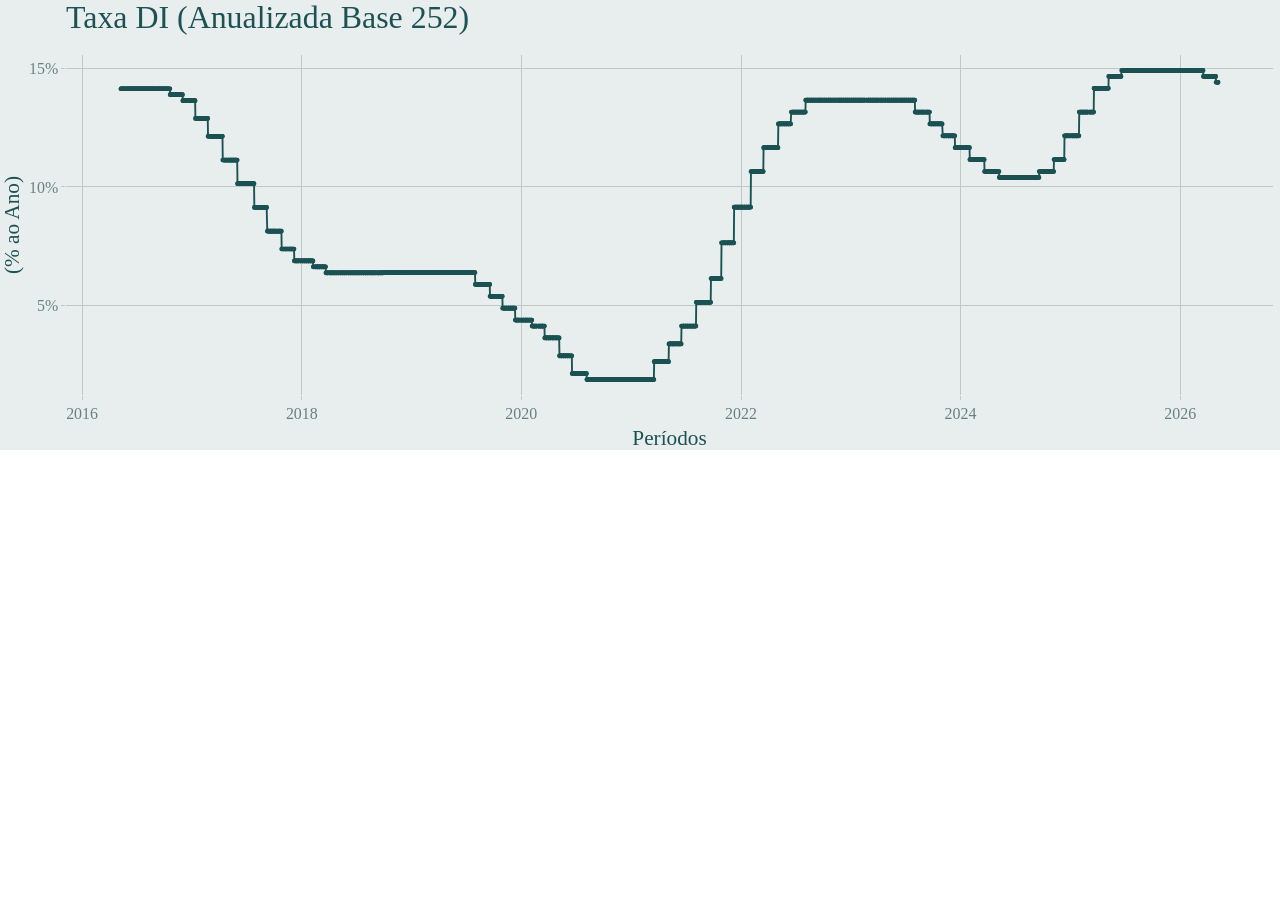
==== commit 8ecfa84d: "Atualização da apresentação" ====
--- a/docs/index_files/figure-html/widgets/widget_grafico_di.html
+++ b/docs/index_files/figure-html/widgets/widget_grafico_di.html
@@ -4,24 +4,24 @@
 <meta charset="utf-8"/>
 <style>body{background-color:white;}</style>
 <script src="plotly_libs/htmlwidgets-1.6.4/htmlwidgets.js"></script>
-<script src="plotly_libs/plotly-binding-4.10.4/plotly.js"></script>
+<script src="plotly_libs/plotly-binding-4.11.0/plotly.js"></script>
 <script src="plotly_libs/pymjs-1.3.2/pym.v1.min.js"></script>
 <script src="plotly_libs/typedarray-0.1/typedarray.min.js"></script>
 <script src="plotly_libs/jquery-3.5.1/jquery.min.js"></script>
-<link href="plotly_libs/crosstalk-1.2.1/css/crosstalk.min.css" rel="stylesheet" />
-<script src="plotly_libs/crosstalk-1.2.1/js/crosstalk.min.js"></script>
+<link href="plotly_libs/crosstalk-1.2.2/css/crosstalk.min.css" rel="stylesheet" />
+<script src="plotly_libs/crosstalk-1.2.2/js/crosstalk.min.js"></script>
 <link href="plotly_libs/plotly-htmlwidgets-css-2.11.1/plotly-htmlwidgets.css" rel="stylesheet" />
 <script src="plotly_libs/plotly-main-2.11.1/plotly-latest.min.js"></script>
   <title>plotly</title>
 </head>
 <body>
 <div id="htmlwidget_container">
-  <div id="htmlwidget-f5a24ffbabe6bd9c8d09" style="width:100%;height:100%;" class="plotly html-widget"></div>
+  <div id="htmlwidget-1ead27d405b138fd58b7" style="width:100%;height:100%;" class="plotly html-widget"></div>
   <script>HTMLWidgets.pymChild = new pym.Child();HTMLWidgets.addPostRenderHandler(function(){
                                 setTimeout(function(){HTMLWidgets.pymChild.sendHeight();},100);
                             });</script>
 </div>
-<script type="application/json" data-for="htmlwidget-f5a24ffbabe6bd9c8d09">{"x":{"data":[{"x":[16588,16589,16591,16594,16595,16596,16597,16598,16601,16602,16603,16604,16605,16608,16609,16610,16611,16612,16615,16616,16617,16618,16619,16622,16623,16624,16625,16626,16629,16630,16631,16632,16633,16636,16637,16638,16639,16640,16643,16644,16645,16646,16647,16650,16651,16652,16653,16654,16657,16658,16659,16660,16661,16664,16665,16666,16667,16668,16671,16672,16673,16674,16675,16678,16679,16680,16681,16682,16686,16687,16688,16689,16692,16693,16694,16695,16696,16699,16700,16701,16702,16703,16706,16707,16708,16709,16710,16713,16714,16715,16716,16717,16721,16722,16723,16724,16727,16728,16729,16730,16731,16734,16735,16736,16737,16738,16742,16743,16744,16745,16748,16749,16750,16751,16752,16755,16756,16757,16758,16759,16762,16763,16764,16765,16766,16769,16770,16771,16772,16773,16776,16777,16778,16779,16780,16783,16784,16785,16786,16787,16790,16791,16792,16793,16797,16798,16799,16800,16804,16805,16806,16807,16808,16811,16812,16813,16814,16815,16818,16819,16820,16821,16822,16825,16826,16827,16828,16829,16832,16833,16834,16835,16836,16841,16842,16843,16846,16847,16848,16849,16850,16853,16854,16855,16856,16857,16860,16861,16862,16863,16864,16867,16868,16869,16870,16871,16874,16875,16876,16877,16878,16881,16882,16883,16884,16888,16889,16890,16891,16892,16895,16896,16897,16898,16899,16902,16903,16904,16905,16906,16909,16910,16911,16913,16916,16917,16918,16919,16920,16923,16924,16925,16926,16927,16930,16931,16932,16933,16934,16937,16938,16939,16940,16941,16944,16945,16946,16948,16951,16952,16953,16954,16955,16958,16959,16960,16961,16962,16965,16966,16967,16968,16969,16972,16973,16974,16975,16976,16979,16980,16981,16982,16983,16986,16987,16988,16989,16990,16993,16994,16995,16996,16997,17000,17001,17002,17003,17004,17007,17008,17009,17010,17011,17014,17015,17016,17017,17018,17021,17022,17023,17024,17025,17028,17029,17030,17031,17032,17035,17036,17037,17038,17039,17042,17043,17044,17045,17046,17049,17050,17052,17053,17056,17057,17058,17059,17060,17063,17064,17065,17066,17067,17070,17071,17072,17073,17074,17077,17078,17079,17080,17081,17084,17085,17087,17088,17091,17092,17093,17094,17095,17098,17099,17100,17101,17102,17105,17106,17108,17109,17112,17113,17114,17115,17116,17119,17121,17122,17123,17126,17127,17128,17129,17130,17133,17134,17135,17136,17137,17140,17141,17142,17143,17144,17147,17148,17149,17150,17151,17154,17155,17156,17157,17158,17161,17162,17163,17164,17165,17168,17169,17170,17171,17172,17175,17176,17177,17178,17179,17182,17183,17184,17185,17186,17189,17190,17191,17192,17193,17196,17197,17198,17199,17200,17203,17204,17205,17206,17207,17210,17211,17212,17213,17214,17217,17218,17219,17220,17221,17226,17227,17228,17231,17232,17233,17234,17235,17238,17239,17240,17241,17242,17245,17246,17247,17248,17249,17252,17253,17254,17255,17256,17259,17260,17261,17262,17263,17266,17267,17268,17269,17273,17274,17275,17276,17280,17281,17282,17283,17284,17288,17289,17290,17291,17294,17295,17296,17297,17298,17301,17302,17303,17304,17305,17308,17309,17310,17311,17312,17315,17316,17317,17318,17319,17322,17323,17324,17325,17326,17329,17330,17331,17333,17336,17337,17338,17339,17340,17343,17344,17345,17346,17347,17350,17351,17352,17353,17354,17357,17358,17359,17360,17361,17364,17365,17366,17367,17368,17371,17372,17373,17374,17375,17378,17379,17380,17381,17382,17385,17386,17387,17388,17389,17392,17393,17394,17395,17396,17399,17400,17401,17402,17403,17406,17407,17408,17409,17410,17413,17414,17415,17417,17420,17421,17422,17423,17424,17427,17428,17429,17430,17431,17434,17435,17436,17437,17438,17441,17442,17443,17444,17445,17448,17449,17450,17452,17455,17456,17457,17458,17459,17462,17463,17464,17465,17466,17469,17470,17471,17473,17476,17477,17478,17479,17480,17483,17484,17486,17487,17490,17491,17492,17493,17494,17497,17498,17499,17500,17501,17504,17505,17506,17507,17508,17511,17512,17513,17514,17515,17518,17519,17520,17521,17522,17526,17527,17528,17529,17533,17534,17535,17536,17539,17540,17541,17542,17543,17546,17547,17548,17549,17550,17553,17554,17555,17556,17557,17560,17561,17562,17563,17564,17567,17568,17569,17570,17571,17576,17577,17578,17581,17582,17583,17584,17585,17588,17589,17590,17591,17592,17595,17596,17597,17598,17599,17602,17603,17604,17605,17606,17609,17610,17611,17612,17613,17616,17617,17618,17619,17623,17624,17625,17626,17627,17630,17631,17632,17633,17634,17637,17638,17639,17640,17641,17644,17645,17646,17647,17648,17651,17653,17654,17655,17658,17659,17660,17661,17662,17665,17666,17667,17668,17669,17672,17673,17674,17675,17676,17679,17680,17681,17683,17686,17687,17688,17689,17690,17693,17694,17695,17696,17697,17700,17701,17702,17703,17704,17707,17708,17709,17710,17711,17714,17715,17716,17717,17718,17721,17722,17723,17724,17725,17728,17729,17730,17731,17732,17735,17736,17737,17738,17739,17742,17743,17744,17745,17746,17749,17750,17751,17752,17753,17756,17757,17758,17759,17760,17763,17764,17765,17766,17767,17770,17771,17772,17773,17774,17777,17778,17779,17780,17784,17785,17786,17787,17788,17791,17792,17793,17794,17795,17798,17799,17800,17801,17802,17805,17806,17807,17808,17809,17812,17813,17814,17815,17819,17820,17821,17822,17823,17826,17827,17828,17829,17830,17833,17834,17835,17836,17840,17841,17842,17843,17844,17847,17848,17849,17851,17854,17855,17856,17857,17858,17861,17862,17863,17864,17865,17868,17869,17870,17871,17872,17875,17876,17877,17878,17879,17882,17883,17884,17885,17886,17889,17891,17892,17893,17896,17898,17899,17900,17903,17904,17905,17906,17907,17910,17911,17912,17913,17914,17917,17918,17919,17920,17921,17924,17925,17926,17927,17928,17931,17932,17933,17934,17935,17938,17939,17940,17941,17942,17945,17946,17947,17948,17949,17952,17953,17954,17955,17956,17961,17962,17963,17966,17967,17968,17969,17970,17973,17974,17975,17976,17977,17980,17981,17982,17983,17984,17987,17988,17989,17990,17991,17994,17995,17996,17997,17998,18001,18002,18003,18004,18008,18009,18010,18011,18012,18015,18016,18018,18019,18022,18023,18024,18025,18026,18029,18030,18031,18032,18033,18036,18037,18038,18039,18040,18043,18044,18045,18046,18047,18050,18051,18052,18053,18054,18057,18058,18059,18060,18061,18064,18065,18066,18068,18071,18072,18073,18074,18075,18078,18079,18080,18081,18082,18085,18086,18087,18088,18089,18092,18093,18094,18095,18096,18099,18100,18101,18102,18103,18106,18107,18108,18109,18110,18113,18114,18115,18116,18117,18120,18121,18122,18123,18124,18127,18128,18129,18130,18131,18134,18135,18136,18137,18138,18141,18142,18143,18144,18145,18148,18149,18150,18151,18152,18155,18156,18157,18158,18159,18162,18163,18164,18165,18166,18169,18170,18171,18172,18173,18176,18177,18178,18179,18180,18183,18184,18185,18186,18187,18190,18191,18192,18193,18194,18197,18198,18199,18200,18201,18204,18205,18206,18207,18208,18211,18212,18213,18214,18218,18219,18220,18221,18222,18225,18226,18227,18228,18229,18232,18233,18234,18235,18236,18239,18240,18241,18242,18243,18246,18247,18248,18249,18250,18253,18254,18256,18257,18260,18261,18263,18264,18267,18268,18269,18270,18271,18274,18275,18276,18277,18278,18281,18282,18283,18284,18285,18288,18289,18290,18291,18292,18295,18296,18297,18298,18299,18302,18303,18304,18305,18306,18309,18310,18311,18312,18313,18318,18319,18320,18323,18324,18325,18326,18327,18330,18331,18332,18333,18334,18337,18338,18339,18340,18341,18344,18345,18346,18347,18348,18351,18352,18353,18354,18355,18358,18359,18360,18361,18365,18366,18367,18368,18369,18372,18374,18375,18376,18379,18380,18381,18382,18386,18387,18388,18389,18390,18393,18394,18395,18396,18397,18400,18401,18402,18403,18404,18407,18408,18409,18410,18411,18414,18415,18416,18417,18418,18421,18422,18423,18425,18428,18429,18430,18431,18432,18435,18436,18437,18438,18439,18442,18443,18444,18445,18446,18449,18450,18451,18452,18453,18456,18457,18458,18459,18460,18463,18464,18465,18466,18467,18470,18471,18472,18473,18474,18477,18478,18479,18480,18481,18484,18485,18486,18487,18488,18491,18492,18493,18494,18495,18498,18499,18500,18501,18502,18505,18506,18507,18508,18509,18513,18514,18515,18516,18519,18520,18521,18522,18523,18526,18527,18528,18529,18530,18533,18534,18535,18536,18537,18540,18541,18542,18543,18544,18548,18549,18550,18551,18554,18555,18556,18557,18558,18561,18562,18563,18564,18565,18569,18570,18571,18572,18575,18576,18577,18578,18579,18582,18583,18584,18585,18586,18589,18590,18591,18592,18593,18596,18597,18598,18599,18600,18603,18604,18605,18606,18607,18610,18611,18612,18613,18614,18617,18618,18619,18620,18624,18625,18626,18627,18631,18632,18633,18634,18635,18638,18639,18640,18641,18642,18645,18646,18647,18648,18649,18652,18653,18654,18655,18656,18659,18660,18661,18662,18663,18666,18667,18668,18669,18670,18675,18676,18677,18680,18681,18682,18683,18684,18687,18688,18689,18690,18691,18694,18695,18696,18697,18698,18701,18702,18703,18704,18705,18708,18709,18710,18711,18712,18715,18716,18717,18718,18722,18723,18724,18725,18726,18729,18730,18731,18732,18733,18736,18737,18739,18740,18743,18744,18745,18746,18747,18750,18751,18752,18753,18754,18757,18758,18759,18760,18761,18764,18765,18766,18767,18768,18771,18772,18773,18774,18775,18778,18779,18780,18782,18785,18786,18787,18788,18789,18792,18793,18794,18795,18796,18799,18800,18801,18802,18803,18806,18807,18808,18809,18810,18813,18814,18815,18816,18817,18820,18821,18822,18823,18824,18827,18828,18829,18830,18831,18834,18835,18836,18837,18838,18841,18842,18843,18844,18845,18848,18849,18850,18851,18852,18855,18856,18857,18858,18859,18862,18863,18864,18865,18866,18869,18870,18871,18872,18873,18876,18878,18879,18880,18883,18884,18885,18886,18887,18890,18891,18892,18893,18894,18897,18898,18899,18900,18901,18904,18905,18906,18907,18908,18911,18913,18914,18915,18918,18919,18920,18921,18922,18925,18926,18927,18928,18929,18932,18934,18935,18936,18939,18940,18941,18942,18943,18947,18948,18949,18950,18953,18954,18955,18956,18957,18960,18961,18962,18963,18964,18967,18968,18969,18970,18971,18974,18975,18976,18977,18978,18981,18982,18983,18984,18985,18988,18989,18990,18991,18992,18995,18996,18997,18998,18999,19002,19003,19004,19005,19006,19009,19010,19011,19012,19013,19016,19017,19018,19019,19020,19023,19024,19025,19026,19027,19030,19031,19032,19033,19034,19037,19038,19039,19040,19041,19044,19045,19046,19047,19048,19053,19054,19055,19058,19059,19060,19061,19062,19065,19066,19067,19068,19069,19072,19073,19074,19075,19076,19079,19080,19081,19082,19083,19086,19087,19088,19089,19090,19093,19094,19095,19096,19100,19101,19102,19104,19107,19108,19109,19110,19111,19114,19115,19116,19117,19118,19121,19122,19123,19124,19125,19128,19129,19130,19131,19132,19135,19136,19137,19138,19139,19142,19143,19144,19145,19146,19149,19150,19151,19152,19153,19156,19157,19158,19160,19163,19164,19165,19166,19167,19170,19171,19172,19173,19174,19177,19178,19179,19180,19181,19184,19185,19186,19187,19188,19191,19192,19193,19194,19195,19198,19199,19200,19201,19202,19205,19206,19207,19208,19209,19212,19213,19214,19215,19216,19219,19220,19221,19222,19223,19226,19227,19228,19229,19230,19233,19234,19235,19236,19237,19240,19241,19243,19244,19247,19248,19249,19250,19251,19254,19255,19256,19257,19258,19261,19262,19263,19264,19265,19268,19269,19270,19271,19272,19275,19276,19278,19279,19282,19283,19284,19285,19286,19289,19290,19291,19292,19293,19296,19297,19299,19300,19303,19304,19305,19306,19307,19310,19312,19313,19314,19317,19318,19319,19320,19321,19324,19325,19326,19327,19328,19331,19332,19333,19334,19335,19338,19339,19340,19341,19342,19345,19346,19347,19348,19349,19352,19353,19354,19355,19356,19359,19360,19361,19362,19363,19366,19367,19368,19369,19370,19373,19374,19375,19376,19377,19380,19381,19382,19383,19384,19387,19388,19389,19390,19391,19394,19395,19396,19397,19398,19401,19402,19403,19404,19405,19410,19411,19412,19415,19416,19417,19418,19419,19422,19423,19424,19425,19426,19429,19430,19431,19432,19433,19436,19437,19438,19439,19440,19443,19444,19445,19446,19447,19450,19451,19452,19453,19457,19458,19459,19460,19461,19464,19465,19466,19467,19471,19472,19473,19474,19475,19479,19480,19481,19482,19485,19486,19487,19488,19489,19492,19493,19494,19495,19496,19499,19500,19501,19502,19503,19506,19507,19508,19509,19510,19513,19514,19515,19517,19520,19521,19522,19523,19524,19527,19528,19529,19530,19531,19534,19535,19536,19537,19538,19541,19542,19543,19544,19545,19548,19549,19550,19551,19552,19555,19556,19557,19558,19559,19562,19563,19564,19565,19566,19569,19570,19571,19572,19573,19576,19577,19578,19579,19580,19583,19584,19585,19586,19587,19590,19591,19592,19593,19594,19597,19598,19599,19600,19601,19604,19605,19606,19608,19611,19612,19613,19614,19615,19618,19619,19620,19621,19622,19625,19626,19627,19628,19629,19632,19633,19634,19635,19636,19639,19640,19641,19643,19646,19647,19648,19649,19650,19653,19654,19655,19656,19657,19660,19661,19662,19664,19667,19668,19669,19670,19671,19674,19675,19677,19678,19681,19682,19683,19684,19685,19688,19689,19690,19691,19692,19695,19696,19697,19698,19699,19702,19703,19704,19705,19706,19709,19710,19711,19712,19713,19717,19718,19719,19720,19724,19725,19726,19727,19730,19731,19732,19733,19734,19737,19738,19739,19740,19741,19744,19745,19746,19747,19748,19751,19752,19753,19754,19755,19758,19759,19760,19761,19762,19767,19768,19769,19772,19773,19774,19775,19776,19779,19780,19781,19782,19783,19786,19787,19788,19789,19790,19793,19794,19795,19796,19797,19800,19801,19802,19803,19804,19807,19808,19809,19810,19814,19815,19816,19817,19818,19821,19822,19823,19824,19825,19828,19829,19830,19831,19832,19835,19836,19837,19838,19839,19842,19843,19845,19846,19849,19850,19851,19852,19853,19856,19857,19858,19859,19860,19863,19864,19865,19866,19867,19870,19871,19872,19874,19877,19878,19879,19880,19881,19884,19885,19886,19887,19888,19891,19892,19893,19894,19895,19898,19899,19900,19901,19902,19905,19906,19907,19908,19909,19912,19913,19914,19915,19916,19919,19920,19921,19922,19923,19926,19927,19928,19929,19930,19933,19934,19935,19936,19937,19940,19941,19942,19943,19944,19947,19948,19949,19950,19951,19954,19955,19956,19957,19958,19961,19962,19963,19964,19965,19968,19969,19970,19971,19972,19975,19976,19977,19978,19979,19982,19983,19984,19985,19986,19989,19990,19991,19992,19993,19996,19997,19998,19999,20000,20003,20004,20005,20006,20007,20010,20011,20012,20013,20014,20017,20018,20019,20020,20021,20024,20025,20026,20027,20028,20031,20032,20033,20034,20035,20038,20039,20040,20041,20045,20046,20048,20049,20052,20053,20054,20055,20056,20059,20060,20061,20062,20063,20066,20067,20068,20069,20070,20073,20074,20075,20076,20077,20080,20081,20083,20084,20087,20088,20090,20091,20094,20095,20096,20097,20098,20101,20102,20103,20104,20105,20108,20109,20110,20111,20112,20115,20116,20117,20118,20119,20122,20123,20124,20125,20126,20129,20130,20131,20132,20133,20136,20137,20138,20139,20140,20143,20144,20145,20146,20147,20152,20153,20154,20157,20158,20159,20160,20161,20164,20165,20166,20167,20168,20171,20172,20173,20174,20175,20178,20179,20180,20181,20182,20185,20186,20187,20188,20189,20192,20193,20194,20195,20200,20201,20202,20203,20206,20207,20208,20210,20213,20214,20215,20216,20217,20220,20221,20222,20223,20224,20227,20228,20229,20230,20231,20234,20235,20236,20237,20238],"y":[13.130000000000001,13.130000000000001,13.640000000000001,13.640000000000001,13.640000000000001,13.640000000000001,13.640000000000001,13.640000000000001,13.640000000000001,13.640000000000001,13.640000000000001,13.640000000000001,13.640000000000001,13.640000000000001,13.640000000000001,13.640000000000001,13.640000000000001,13.640000000000001,13.640000000000001,13.640000000000001,13.640000000000001,13.640000000000001,13.640000000000001,13.640000000000001,13.640000000000001,13.640000000000001,13.640000000000001,13.640000000000001,13.640000000000001,13.640000000000001,13.640000000000001,13.640000000000001,13.640000000000001,13.640000000000001,13.640000000000001,13.640000000000001,13.640000000000001,13.640000000000001,13.640000000000001,13.640000000000001,13.640000000000001,14.130000000000001,14.130000000000001,14.130000000000001,14.130000000000001,14.130000000000001,14.130000000000001,14.130000000000001,14.130000000000001,14.130000000000001,14.130000000000001,14.130000000000001,14.130000000000001,14.130000000000001,14.130000000000001,14.130000000000001,14.130000000000001,14.130000000000001,14.130000000000001,14.130000000000001,14.130000000000001,14.130000000000001,14.130000000000001,14.130000000000001,14.130000000000001,14.130000000000001,14.130000000000001,14.130000000000001,14.130000000000001,14.130000000000001,14.130000000000001,14.130000000000001,14.130000000000001,14.130000000000001,14.130000000000001,14.130000000000001,14.130000000000001,14.130000000000001,14.130000000000001,14.130000000000001,14.130000000000001,14.130000000000001,14.130000000000001,14.130000000000001,14.130000000000001,14.130000000000001,14.130000000000001,14.130000000000001,14.130000000000001,14.130000000000001,14.130000000000001,14.130000000000001,14.130000000000001,14.130000000000001,14.130000000000001,14.130000000000001,14.130000000000001,14.130000000000001,14.130000000000001,14.140000000000001,14.140000000000001,14.140000000000001,14.140000000000001,14.140000000000001,14.140000000000001,14.140000000000001,14.140000000000001,14.140000000000001,14.140000000000001,14.140000000000001,14.140000000000001,14.140000000000001,14.140000000000001,14.140000000000001,14.140000000000001,14.140000000000001,14.140000000000001,14.140000000000001,14.140000000000001,14.140000000000001,14.140000000000001,14.140000000000001,14.140000000000001,14.140000000000001,14.140000000000001,14.140000000000001,14.140000000000001,14.140000000000001,14.140000000000001,14.140000000000001,14.140000000000001,14.140000000000001,14.140000000000001,14.140000000000001,14.140000000000001,14.140000000000001,14.140000000000001,14.140000000000001,14.140000000000001,14.140000000000001,14.140000000000001,14.140000000000001,14.140000000000001,14.140000000000001,14.140000000000001,14.140000000000001,14.140000000000001,14.140000000000001,14.140000000000001,14.140000000000001,14.140000000000001,14.140000000000001,14.140000000000001,14.140000000000001,14.140000000000001,14.140000000000001,14.140000000000001,14.140000000000001,14.140000000000001,14.140000000000001,14.140000000000001,14.130000000000001,14.130000000000001,14.130000000000001,14.130000000000001,14.130000000000001,14.130000000000001,14.130000000000001,14.130000000000001,14.130000000000001,14.130000000000001,14.130000000000001,14.130000000000001,14.130000000000001,14.130000000000001,14.130000000000001,14.130000000000001,14.130000000000001,14.130000000000001,14.130000000000001,14.130000000000001,14.130000000000001,14.130000000000001,14.130000000000001,14.130000000000001,14.130000000000001,14.130000000000001,14.130000000000001,14.130000000000001,14.130000000000001,14.130000000000001,14.130000000000001,14.130000000000001,14.130000000000001,14.130000000000001,14.130000000000001,14.130000000000001,14.130000000000001,14.130000000000001,14.130000000000001,14.130000000000001,14.130000000000001,14.130000000000001,14.130000000000001,14.130000000000001,14.130000000000001,14.130000000000001,14.130000000000001,14.130000000000001,14.130000000000001,14.130000000000001,14.130000000000001,14.130000000000001,14.130000000000001,14.130000000000001,14.130000000000001,14.130000000000001,14.130000000000001,14.130000000000001,14.130000000000001,14.130000000000001,14.130000000000001,14.130000000000001,14.130000000000001,14.130000000000001,14.130000000000001,14.130000000000001,14.130000000000001,14.130000000000001,14.130000000000001,14.130000000000001,14.130000000000001,14.130000000000001,14.130000000000001,14.130000000000001,14.130000000000001,14.130000000000001,14.130000000000001,14.130000000000001,14.130000000000001,14.130000000000001,14.130000000000001,14.130000000000001,14.130000000000001,14.130000000000001,14.130000000000001,14.130000000000001,14.130000000000001,14.130000000000001,14.130000000000001,14.130000000000001,14.130000000000001,14.130000000000001,14.130000000000001,14.130000000000001,14.130000000000001,14.130000000000001,14.130000000000001,14.130000000000001,14.130000000000001,14.130000000000001,14.130000000000001,14.130000000000001,14.130000000000001,14.130000000000001,14.130000000000001,14.130000000000001,14.130000000000001,14.130000000000001,14.130000000000001,14.130000000000001,14.130000000000001,14.130000000000001,14.130000000000001,14.130000000000001,14.130000000000001,14.130000000000001,14.130000000000001,14.130000000000001,14.130000000000001,14.130000000000001,14.130000000000001,14.130000000000001,14.130000000000001,14.130000000000001,14.130000000000001,14.130000000000001,14.130000000000001,14.130000000000001,14.130000000000001,14.130000000000001,14.130000000000001,14.130000000000001,14.130000000000001,14.130000000000001,14.130000000000001,14.130000000000001,14.130000000000001,14.130000000000001,14.130000000000001,14.130000000000001,14.130000000000001,14.130000000000001,14.130000000000001,14.130000000000001,14.130000000000001,14.130000000000001,14.130000000000001,14.130000000000001,14.130000000000001,14.130000000000001,14.130000000000001,14.130000000000001,14.130000000000001,14.130000000000001,14.130000000000001,14.130000000000001,14.130000000000001,14.130000000000001,14.130000000000001,14.130000000000001,14.130000000000001,14.130000000000001,14.130000000000001,14.130000000000001,14.130000000000001,14.130000000000001,14.130000000000001,14.130000000000001,14.130000000000001,14.130000000000001,14.130000000000001,14.130000000000001,14.130000000000001,14.130000000000001,14.130000000000001,14.130000000000001,14.130000000000001,14.130000000000001,14.130000000000001,14.130000000000001,14.130000000000001,14.130000000000001,14.130000000000001,14.130000000000001,14.130000000000001,14.130000000000001,14.130000000000001,14.130000000000001,13.880000000000001,13.880000000000001,13.880000000000001,13.880000000000001,13.880000000000001,13.880000000000001,13.880000000000001,13.880000000000001,13.880000000000001,13.880000000000001,13.880000000000001,13.880000000000001,13.880000000000001,13.880000000000001,13.880000000000001,13.880000000000001,13.880000000000001,13.880000000000001,13.880000000000001,13.880000000000001,13.880000000000001,13.880000000000001,13.880000000000001,13.880000000000001,13.880000000000001,13.880000000000001,13.880000000000001,13.880000000000001,13.630000000000001,13.630000000000001,13.630000000000001,13.630000000000001,13.630000000000001,13.630000000000001,13.630000000000001,13.630000000000001,13.630000000000001,13.630000000000001,13.630000000000001,13.630000000000001,13.630000000000001,13.630000000000001,13.630000000000001,13.630000000000001,13.630000000000001,13.630000000000001,13.630000000000001,13.630000000000001,13.630000000000001,13.630000000000001,13.630000000000001,13.630000000000001,13.630000000000001,13.630000000000001,13.630000000000001,13.630000000000001,13.630000000000001,13.630000000000001,12.880000000000001,12.880000000000001,12.880000000000001,12.880000000000001,12.880000000000001,12.880000000000001,12.880000000000001,12.880000000000001,12.880000000000001,12.880000000000001,12.880000000000001,12.880000000000001,12.880000000000001,12.880000000000001,12.880000000000001,12.880000000000001,12.880000000000001,12.880000000000001,12.880000000000001,12.880000000000001,12.880000000000001,12.880000000000001,12.880000000000001,12.880000000000001,12.880000000000001,12.880000000000001,12.880000000000001,12.880000000000001,12.880000000000001,12.880000000000001,12.130000000000001,12.130000000000001,12.130000000000001,12.130000000000001,12.130000000000001,12.130000000000001,12.130000000000001,12.130000000000001,12.130000000000001,12.130000000000001,12.130000000000001,12.130000000000001,12.130000000000001,12.130000000000001,12.130000000000001,12.130000000000001,12.130000000000001,12.130000000000001,12.130000000000001,12.130000000000001,12.130000000000001,12.130000000000001,12.130000000000001,12.130000000000001,12.130000000000001,12.130000000000001,12.130000000000001,12.130000000000001,12.130000000000001,12.130000000000001,12.130000000000001,12.130000000000001,12.130000000000001,11.130000000000001,11.130000000000001,11.130000000000001,11.130000000000001,11.130000000000001,11.130000000000001,11.130000000000001,11.130000000000001,11.130000000000001,11.130000000000001,11.130000000000001,11.130000000000001,11.130000000000001,11.130000000000001,11.130000000000001,11.130000000000001,11.130000000000001,11.130000000000001,11.130000000000001,11.130000000000001,11.130000000000001,11.130000000000001,11.130000000000001,11.130000000000001,11.130000000000001,11.130000000000001,11.130000000000001,11.130000000000001,11.130000000000001,11.130000000000001,11.130000000000001,11.130000000000001,10.140000000000001,10.140000000000001,10.140000000000001,10.140000000000001,10.140000000000001,10.140000000000001,10.140000000000001,10.140000000000001,10.140000000000001,10.140000000000001,10.140000000000001,10.140000000000001,10.140000000000001,10.140000000000001,10.140000000000001,10.140000000000001,10.140000000000001,10.140000000000001,10.140000000000001,10.140000000000001,10.140000000000001,10.140000000000001,10.140000000000001,10.140000000000001,10.140000000000001,10.140000000000001,10.140000000000001,10.140000000000001,10.140000000000001,10.140000000000001,10.140000000000001,10.140000000000001,10.140000000000001,10.140000000000001,10.140000000000001,10.140000000000001,10.140000000000001,10.140000000000001,10.140000000000001,9.1400000000000006,9.1400000000000006,9.1400000000000006,9.1400000000000006,9.1400000000000006,9.1400000000000006,9.1400000000000006,9.1400000000000006,9.1400000000000006,9.1400000000000006,9.1400000000000006,9.1400000000000006,9.1400000000000006,9.1400000000000006,9.1400000000000006,9.1400000000000006,9.1400000000000006,9.1400000000000006,9.1400000000000006,9.1400000000000006,9.1400000000000006,9.1400000000000006,9.1400000000000006,9.1400000000000006,9.1400000000000006,9.1400000000000006,9.1400000000000006,9.1400000000000006,9.1400000000000006,9.1400000000000006,8.1400000000000006,8.1400000000000006,8.1400000000000006,8.1400000000000006,8.1400000000000006,8.1400000000000006,8.1400000000000006,8.1400000000000006,8.1400000000000006,8.1400000000000006,8.1400000000000006,8.1400000000000006,8.1400000000000006,8.1400000000000006,8.1400000000000006,8.1400000000000006,8.1400000000000006,8.1400000000000006,8.1400000000000006,8.1400000000000006,8.1400000000000006,8.1400000000000006,8.1400000000000006,8.1400000000000006,8.1400000000000006,8.1400000000000006,8.1400000000000006,8.1400000000000006,8.1400000000000006,8.1400000000000006,8.1400000000000006,8.1400000000000006,8.1400000000000006,7.3899999999999997,7.3899999999999997,7.3899999999999997,7.3899999999999997,7.3899999999999997,7.3899999999999997,7.3899999999999997,7.3899999999999997,7.3899999999999997,7.3899999999999997,7.3899999999999997,7.3899999999999997,7.3899999999999997,7.3899999999999997,7.3899999999999997,7.3899999999999997,7.3899999999999997,7.3899999999999997,7.3899999999999997,7.3899999999999997,7.3899999999999997,7.3899999999999997,7.3899999999999997,7.3899999999999997,7.3899999999999997,7.3899999999999997,7.3899999999999997,7.3899999999999997,6.8899999999999997,6.8899999999999997,6.8899999999999997,6.8899999999999997,6.8899999999999997,6.8899999999999997,6.8899999999999997,6.8899999999999997,6.8899999999999997,6.8899999999999997,6.8899999999999997,6.8899999999999997,6.8899999999999997,6.8899999999999997,6.8899999999999997,6.8899999999999997,6.8899999999999997,6.8899999999999997,6.8899999999999997,6.8899999999999997,6.8899999999999997,6.8899999999999997,6.8899999999999997,6.8899999999999997,6.8899999999999997,6.8899999999999997,6.8899999999999997,6.8899999999999997,6.8899999999999997,6.8899999999999997,6.8899999999999997,6.8899999999999997,6.8899999999999997,6.8899999999999997,6.8899999999999997,6.8899999999999997,6.8899999999999997,6.8899999999999997,6.8899999999999997,6.8899999999999997,6.8899999999999997,6.8899999999999997,6.8899999999999997,6.6399999999999997,6.6399999999999997,6.6399999999999997,6.6399999999999997,6.6399999999999997,6.6399999999999997,6.6399999999999997,6.6399999999999997,6.6399999999999997,6.6399999999999997,6.6399999999999997,6.6399999999999997,6.6399999999999997,6.6399999999999997,6.6399999999999997,6.6399999999999997,6.6399999999999997,6.6399999999999997,6.6399999999999997,6.6399999999999997,6.6399999999999997,6.6399999999999997,6.6399999999999997,6.6399999999999997,6.6399999999999997,6.6399999999999997,6.6399999999999997,6.6399999999999997,6.3899999999999997,6.3899999999999997,6.3899999999999997,6.3899999999999997,6.3899999999999997,6.3899999999999997,6.3899999999999997,6.3899999999999997,6.3899999999999997,6.3899999999999997,6.3899999999999997,6.3899999999999997,6.3899999999999997,6.3899999999999997,6.3899999999999997,6.3899999999999997,6.3899999999999997,6.3899999999999997,6.3899999999999997,6.3899999999999997,6.3899999999999997,6.3899999999999997,6.3899999999999997,6.3899999999999997,6.3899999999999997,6.3899999999999997,6.3899999999999997,6.3899999999999997,6.3899999999999997,6.3899999999999997,6.3899999999999997,6.3899999999999997,6.3899999999999997,6.3899999999999997,6.3899999999999997,6.3899999999999997,6.3899999999999997,6.3899999999999997,6.3899999999999997,6.3899999999999997,6.3899999999999997,6.3899999999999997,6.3899999999999997,6.3899999999999997,6.3899999999999997,6.3899999999999997,6.3899999999999997,6.3899999999999997,6.3899999999999997,6.3899999999999997,6.3899999999999997,6.3899999999999997,6.3899999999999997,6.3899999999999997,6.3899999999999997,6.3899999999999997,6.3899999999999997,6.3899999999999997,6.3899999999999997,6.3899999999999997,6.3899999999999997,6.3899999999999997,6.3899999999999997,6.3899999999999997,6.3899999999999997,6.3899999999999997,6.3899999999999997,6.3899999999999997,6.3899999999999997,6.3899999999999997,6.3899999999999997,6.3899999999999997,6.3899999999999997,6.3899999999999997,6.3899999999999997,6.3899999999999997,6.3899999999999997,6.3899999999999997,6.3899999999999997,6.3899999999999997,6.3899999999999997,6.3899999999999997,6.3899999999999997,6.3899999999999997,6.3899999999999997,6.3899999999999997,6.3899999999999997,6.3899999999999997,6.3899999999999997,6.3899999999999997,6.3899999999999997,6.3899999999999997,6.3899999999999997,6.3899999999999997,6.3899999999999997,6.3899999999999997,6.3899999999999997,6.3899999999999997,6.3899999999999997,6.3899999999999997,6.3899999999999997,6.3899999999999997,6.3899999999999997,6.3899999999999997,6.3899999999999997,6.3899999999999997,6.3899999999999997,6.3899999999999997,6.3899999999999997,6.3899999999999997,6.3899999999999997,6.3899999999999997,6.3899999999999997,6.3899999999999997,6.3899999999999997,6.3899999999999997,6.3899999999999997,6.3899999999999997,6.3899999999999997,6.3899999999999997,6.3899999999999997,6.3899999999999997,6.3899999999999997,6.3899999999999997,6.3899999999999997,6.3899999999999997,6.3899999999999997,6.3899999999999997,6.3899999999999997,6.3899999999999997,6.3899999999999997,6.3899999999999997,6.3899999999999997,6.4000000000000004,6.4000000000000004,6.4000000000000004,6.4000000000000004,6.4000000000000004,6.4000000000000004,6.4000000000000004,6.4000000000000004,6.4000000000000004,6.4000000000000004,6.4000000000000004,6.4000000000000004,6.4000000000000004,6.4000000000000004,6.4000000000000004,6.4000000000000004,6.4000000000000004,6.4000000000000004,6.4000000000000004,6.4000000000000004,6.4000000000000004,6.4000000000000004,6.4000000000000004,6.4000000000000004,6.4000000000000004,6.4000000000000004,6.4000000000000004,6.4000000000000004,6.4000000000000004,6.4000000000000004,6.4000000000000004,6.4000000000000004,6.4000000000000004,6.4000000000000004,6.4000000000000004,6.4000000000000004,6.4000000000000004,6.4000000000000004,6.4000000000000004,6.4000000000000004,6.4000000000000004,6.4000000000000004,6.4000000000000004,6.4000000000000004,6.4000000000000004,6.4000000000000004,6.4000000000000004,6.4000000000000004,6.4000000000000004,6.4000000000000004,6.4000000000000004,6.4000000000000004,6.4000000000000004,6.4000000000000004,6.4000000000000004,6.4000000000000004,6.4000000000000004,6.4000000000000004,6.4000000000000004,6.4000000000000004,6.4000000000000004,6.4000000000000004,6.4000000000000004,6.4000000000000004,6.4000000000000004,6.4000000000000004,6.4000000000000004,6.4000000000000004,6.4000000000000004,6.4000000000000004,6.4000000000000004,6.4000000000000004,6.4000000000000004,6.4000000000000004,6.4000000000000004,6.4000000000000004,6.4000000000000004,6.4000000000000004,6.4000000000000004,6.4000000000000004,6.4000000000000004,6.4000000000000004,6.4000000000000004,6.4000000000000004,6.4000000000000004,6.4000000000000004,6.4000000000000004,6.4000000000000004,6.4000000000000004,6.4000000000000004,6.4000000000000004,6.4000000000000004,6.4000000000000004,6.4000000000000004,6.4000000000000004,6.4000000000000004,6.4000000000000004,6.4000000000000004,6.4000000000000004,6.4000000000000004,6.4000000000000004,6.4000000000000004,6.4000000000000004,6.4000000000000004,6.4000000000000004,6.4000000000000004,6.4000000000000004,6.4000000000000004,6.4000000000000004,6.4000000000000004,6.4000000000000004,6.4000000000000004,6.4000000000000004,6.4000000000000004,6.4000000000000004,6.4000000000000004,6.4000000000000004,6.4000000000000004,6.4000000000000004,6.4000000000000004,6.4000000000000004,6.4000000000000004,6.4000000000000004,6.4000000000000004,6.4000000000000004,6.4000000000000004,6.4000000000000004,6.4000000000000004,6.4000000000000004,6.4000000000000004,6.4000000000000004,6.4000000000000004,6.4000000000000004,6.4000000000000004,6.4000000000000004,6.4000000000000004,6.4000000000000004,6.4000000000000004,6.4000000000000004,6.4000000000000004,6.4000000000000004,6.4000000000000004,6.4000000000000004,6.4000000000000004,6.4000000000000004,6.4000000000000004,6.4000000000000004,6.4000000000000004,6.4000000000000004,6.4000000000000004,6.4000000000000004,6.4000000000000004,6.4000000000000004,6.4000000000000004,6.4000000000000004,6.4000000000000004,6.4000000000000004,6.4000000000000004,6.4000000000000004,6.4000000000000004,6.4000000000000004,6.4000000000000004,6.4000000000000004,6.4000000000000004,6.4000000000000004,6.4000000000000004,6.4000000000000004,6.4000000000000004,6.4000000000000004,6.4000000000000004,6.4000000000000004,6.4000000000000004,6.4000000000000004,6.4000000000000004,6.4000000000000004,6.4000000000000004,6.4000000000000004,6.4000000000000004,6.4000000000000004,6.4000000000000004,6.4000000000000004,6.4000000000000004,6.4000000000000004,6.4000000000000004,6.4000000000000004,6.4000000000000004,6.4000000000000004,6.4000000000000004,6.4000000000000004,6.4000000000000004,6.4000000000000004,6.4000000000000004,6.4000000000000004,6.4000000000000004,6.4000000000000004,6.4000000000000004,6.4000000000000004,6.4000000000000004,6.4000000000000004,6.4000000000000004,6.4000000000000004,6.4000000000000004,6.4000000000000004,6.4000000000000004,6.4000000000000004,6.4000000000000004,6.4000000000000004,6.4000000000000004,5.9000000000000004,5.9000000000000004,5.9000000000000004,5.9000000000000004,5.9000000000000004,5.9000000000000004,5.9000000000000004,5.9000000000000004,5.9000000000000004,5.9000000000000004,5.9000000000000004,5.9000000000000004,5.9000000000000004,5.9000000000000004,5.9000000000000004,5.9000000000000004,5.9000000000000004,5.9000000000000004,5.9000000000000004,5.9000000000000004,5.9000000000000004,5.9000000000000004,5.9000000000000004,5.9000000000000004,5.9000000000000004,5.9000000000000004,5.9000000000000004,5.9000000000000004,5.9000000000000004,5.9000000000000004,5.9000000000000004,5.9000000000000004,5.9000000000000004,5.9000000000000004,5.9000000000000004,5.4000000000000004,5.4000000000000004,5.4000000000000004,5.4000000000000004,5.4000000000000004,5.4000000000000004,5.4000000000000004,5.4000000000000004,5.4000000000000004,5.4000000000000004,5.4000000000000004,5.4000000000000004,5.4000000000000004,5.4000000000000004,5.4000000000000004,5.4000000000000004,5.4000000000000004,5.4000000000000004,5.4000000000000004,5.4000000000000004,5.4000000000000004,5.4000000000000004,5.4000000000000004,5.4000000000000004,5.4000000000000004,5.4000000000000004,5.4000000000000004,5.4000000000000004,5.4000000000000004,5.4000000000000004,4.9000000000000004,4.9000000000000004,4.9000000000000004,4.9000000000000004,4.9000000000000004,4.9000000000000004,4.9000000000000004,4.9000000000000004,4.9000000000000004,4.9000000000000004,4.9000000000000004,4.9000000000000004,4.9000000000000004,4.9000000000000004,4.9000000000000004,4.9000000000000004,4.9000000000000004,4.9000000000000004,4.9000000000000004,4.9000000000000004,4.9000000000000004,4.9000000000000004,4.9000000000000004,4.9000000000000004,4.9000000000000004,4.9000000000000004,4.9000000000000004,4.9000000000000004,4.9000000000000004,4.4000000000000004,4.4000000000000004,4.4000000000000004,4.4000000000000004,4.4000000000000004,4.4000000000000004,4.4000000000000004,4.4000000000000004,4.4000000000000004,4.4000000000000004,4.4000000000000004,4.4000000000000004,4.4000000000000004,4.4000000000000004,4.4000000000000004,4.4000000000000004,4.4000000000000004,4.4000000000000004,4.4000000000000004,4.4000000000000004,4.4000000000000004,4.4000000000000004,4.4000000000000004,4.4000000000000004,4.4000000000000004,4.4000000000000004,4.4000000000000004,4.4000000000000004,4.4000000000000004,4.4000000000000004,4.4000000000000004,4.4000000000000004,4.4000000000000004,4.4000000000000004,4.4000000000000004,4.4000000000000004,4.4000000000000004,4.4000000000000004,4.1500000000000004,4.1500000000000004,4.1500000000000004,4.1500000000000004,4.1500000000000004,4.1500000000000004,4.1500000000000004,4.1500000000000004,4.1500000000000004,4.1500000000000004,4.1500000000000004,4.1500000000000004,4.1500000000000004,4.1500000000000004,4.1500000000000004,4.1500000000000004,4.1500000000000004,4.1500000000000004,4.1500000000000004,4.1500000000000004,4.1500000000000004,4.1500000000000004,4.1500000000000004,4.1500000000000004,4.1500000000000004,4.1500000000000004,4.1500000000000004,4.1500000000000004,3.6499999999999999,3.6499999999999999,3.6499999999999999,3.6499999999999999,3.6499999999999999,3.6499999999999999,3.6499999999999999,3.6499999999999999,3.6499999999999999,3.6499999999999999,3.6499999999999999,3.6499999999999999,3.6499999999999999,3.6499999999999999,3.6499999999999999,3.6499999999999999,3.6499999999999999,3.6499999999999999,3.6499999999999999,3.6499999999999999,3.6499999999999999,3.6499999999999999,3.6499999999999999,3.6499999999999999,3.6499999999999999,3.6499999999999999,3.6499999999999999,3.6499999999999999,3.6499999999999999,3.6499999999999999,3.6499999999999999,3.6499999999999999,2.8999999999999999,2.8999999999999999,2.8999999999999999,2.8999999999999999,2.8999999999999999,2.8999999999999999,2.8999999999999999,2.8999999999999999,2.8999999999999999,2.8999999999999999,2.8999999999999999,2.8999999999999999,2.8999999999999999,2.8999999999999999,2.8999999999999999,2.8999999999999999,2.8999999999999999,2.8999999999999999,2.8999999999999999,2.8999999999999999,2.8999999999999999,2.8999999999999999,2.8999999999999999,2.8999999999999999,2.8999999999999999,2.8999999999999999,2.8999999999999999,2.8999999999999999,2.8999999999999999,2.1499999999999999,2.1499999999999999,2.1499999999999999,2.1499999999999999,2.1499999999999999,2.1499999999999999,2.1499999999999999,2.1499999999999999,2.1499999999999999,2.1499999999999999,2.1499999999999999,2.1499999999999999,2.1499999999999999,2.1499999999999999,2.1499999999999999,2.1499999999999999,2.1499999999999999,2.1499999999999999,2.1499999999999999,2.1499999999999999,2.1499999999999999,2.1499999999999999,2.1499999999999999,2.1499999999999999,2.1499999999999999,2.1499999999999999,2.1499999999999999,2.1499999999999999,2.1499999999999999,2.1499999999999999,2.1499999999999999,2.1499999999999999,2.1499999999999999,2.1499999999999999,2.1499999999999999,1.8999999999999999,1.8999999999999999,1.8999999999999999,1.8999999999999999,1.8999999999999999,1.8999999999999999,1.8999999999999999,1.8999999999999999,1.8999999999999999,1.8999999999999999,1.8999999999999999,1.8999999999999999,1.8999999999999999,1.8999999999999999,1.8999999999999999,1.8999999999999999,1.8999999999999999,1.8999999999999999,1.8999999999999999,1.8999999999999999,1.8999999999999999,1.8999999999999999,1.8999999999999999,1.8999999999999999,1.8999999999999999,1.8999999999999999,1.8999999999999999,1.8999999999999999,1.8999999999999999,1.8999999999999999,1.8999999999999999,1.8999999999999999,1.8999999999999999,1.8999999999999999,1.8999999999999999,1.8999999999999999,1.8999999999999999,1.8999999999999999,1.8999999999999999,1.8999999999999999,1.8999999999999999,1.8999999999999999,1.8999999999999999,1.8999999999999999,1.8999999999999999,1.8999999999999999,1.8999999999999999,1.8999999999999999,1.8999999999999999,1.8999999999999999,1.8999999999999999,1.8999999999999999,1.8999999999999999,1.8999999999999999,1.8999999999999999,1.8999999999999999,1.8999999999999999,1.8999999999999999,1.8999999999999999,1.8999999999999999,1.8999999999999999,1.8999999999999999,1.8999999999999999,1.8999999999999999,1.8999999999999999,1.8999999999999999,1.8999999999999999,1.8999999999999999,1.8999999999999999,1.8999999999999999,1.8999999999999999,1.8999999999999999,1.8999999999999999,1.8999999999999999,1.8999999999999999,1.8999999999999999,1.8999999999999999,1.8999999999999999,1.8999999999999999,1.8999999999999999,1.8999999999999999,1.8999999999999999,1.8999999999999999,1.8999999999999999,1.8999999999999999,1.8999999999999999,1.8999999999999999,1.8999999999999999,1.8999999999999999,1.8999999999999999,1.8999999999999999,1.8999999999999999,1.8999999999999999,1.8999999999999999,1.8999999999999999,1.8999999999999999,1.8999999999999999,1.8999999999999999,1.8999999999999999,1.8999999999999999,1.8999999999999999,1.8999999999999999,1.8999999999999999,1.8999999999999999,1.8999999999999999,1.8999999999999999,1.8999999999999999,1.8999999999999999,1.8999999999999999,1.8999999999999999,1.8999999999999999,1.8999999999999999,1.8999999999999999,1.8999999999999999,1.8999999999999999,1.8999999999999999,1.8999999999999999,1.8999999999999999,1.8999999999999999,1.8999999999999999,1.8999999999999999,1.8999999999999999,1.8999999999999999,1.8999999999999999,1.8999999999999999,1.8999999999999999,1.8999999999999999,1.8999999999999999,1.8999999999999999,1.8999999999999999,1.8999999999999999,1.8999999999999999,1.8999999999999999,1.8999999999999999,1.8999999999999999,1.8999999999999999,1.8999999999999999,1.8999999999999999,1.8999999999999999,1.8999999999999999,1.8999999999999999,1.8999999999999999,1.8999999999999999,1.8999999999999999,1.8999999999999999,1.8999999999999999,1.8999999999999999,1.8999999999999999,1.8999999999999999,1.8999999999999999,1.8999999999999999,1.8999999999999999,1.8999999999999999,2.6499999999999999,2.6499999999999999,2.6499999999999999,2.6499999999999999,2.6499999999999999,2.6499999999999999,2.6499999999999999,2.6499999999999999,2.6499999999999999,2.6499999999999999,2.6499999999999999,2.6499999999999999,2.6499999999999999,2.6499999999999999,2.6499999999999999,2.6499999999999999,2.6499999999999999,2.6499999999999999,2.6499999999999999,2.6499999999999999,2.6499999999999999,2.6499999999999999,2.6499999999999999,2.6499999999999999,2.6499999999999999,2.6499999999999999,2.6499999999999999,2.6499999999999999,2.6499999999999999,2.6499999999999999,2.6499999999999999,2.6499999999999999,2.6499999999999999,3.3999999999999999,3.3999999999999999,3.3999999999999999,3.3999999999999999,3.3999999999999999,3.3999999999999999,3.3999999999999999,3.3999999999999999,3.3999999999999999,3.3999999999999999,3.3999999999999999,3.3999999999999999,3.3999999999999999,3.3999999999999999,3.3999999999999999,3.3999999999999999,3.3999999999999999,3.3999999999999999,3.3999999999999999,3.3999999999999999,3.3999999999999999,3.3999999999999999,3.3999999999999999,3.3999999999999999,3.3999999999999999,3.3999999999999999,3.3999999999999999,3.3999999999999999,3.3999999999999999,4.1500000000000004,4.1500000000000004,4.1500000000000004,4.1500000000000004,4.1500000000000004,4.1500000000000004,4.1500000000000004,4.1500000000000004,4.1500000000000004,4.1500000000000004,4.1500000000000004,4.1500000000000004,4.1500000000000004,4.1500000000000004,4.1500000000000004,4.1500000000000004,4.1500000000000004,4.1500000000000004,4.1500000000000004,4.1500000000000004,4.1500000000000004,4.1500000000000004,4.1500000000000004,4.1500000000000004,4.1500000000000004,4.1500000000000004,4.1500000000000004,4.1500000000000004,4.1500000000000004,4.1500000000000004,4.1500000000000004,4.1500000000000004,4.1500000000000004,4.1500000000000004,4.1500000000000004,5.1500000000000004,5.1500000000000004,5.1500000000000004,5.1500000000000004,5.1500000000000004,5.1500000000000004,5.1500000000000004,5.1500000000000004,5.1500000000000004,5.1500000000000004,5.1500000000000004,5.1500000000000004,5.1500000000000004,5.1500000000000004,5.1500000000000004,5.1500000000000004,5.1500000000000004,5.1500000000000004,5.1500000000000004,5.1500000000000004,5.1500000000000004,5.1500000000000004,5.1500000000000004,5.1500000000000004,5.1500000000000004,5.1500000000000004,5.1500000000000004,5.1500000000000004,5.1500000000000004,5.1500000000000004,5.1500000000000004,5.1500000000000004,5.1500000000000004,5.1500000000000004,6.1500000000000004,6.1500000000000004,6.1500000000000004,6.1500000000000004,6.1500000000000004,6.1500000000000004,6.1500000000000004,6.1500000000000004,6.1500000000000004,6.1500000000000004,6.1500000000000004,6.1500000000000004,6.1500000000000004,6.1500000000000004,6.1500000000000004,6.1500000000000004,6.1500000000000004,6.1500000000000004,6.1500000000000004,6.1500000000000004,6.1500000000000004,6.1500000000000004,6.1500000000000004,6.1500000000000004,7.6500000000000004,7.6500000000000004,7.6500000000000004,7.6500000000000004,7.6500000000000004,7.6500000000000004,7.6500000000000004,7.6500000000000004,7.6500000000000004,7.6500000000000004,7.6500000000000004,7.6500000000000004,7.6500000000000004,7.6500000000000004,7.6500000000000004,7.6500000000000004,7.6500000000000004,7.6500000000000004,7.6500000000000004,7.6500000000000004,7.6500000000000004,7.6500000000000004,7.6500000000000004,7.6500000000000004,7.6500000000000004,7.6500000000000004,7.6500000000000004,7.6500000000000004,9.1500000000000004,9.1500000000000004,9.1500000000000004,9.1500000000000004,9.1500000000000004,9.1500000000000004,9.1500000000000004,9.1500000000000004,9.1500000000000004,9.1500000000000004,9.1500000000000004,9.1500000000000004,9.1500000000000004,9.1500000000000004,9.1500000000000004,9.1500000000000004,9.1500000000000004,9.1500000000000004,9.1500000000000004,9.1500000000000004,9.1500000000000004,9.1500000000000004,9.1500000000000004,9.1500000000000004,9.1500000000000004,9.1500000000000004,9.1500000000000004,9.1500000000000004,9.1500000000000004,9.1500000000000004,9.1500000000000004,9.1500000000000004,9.1500000000000004,9.1500000000000004,9.1500000000000004,9.1500000000000004,9.1500000000000004,9.1500000000000004,9.1500000000000004,9.1500000000000004,10.65,10.65,10.65,10.65,10.65,10.65,10.65,10.65,10.65,10.65,10.65,10.65,10.65,10.65,10.65,10.65,10.65,10.65,10.65,10.65,10.65,10.65,10.65,10.65,10.65,10.65,10.65,10.65,11.65,11.65,11.65,11.65,11.65,11.65,11.65,11.65,11.65,11.65,11.65,11.65,11.65,11.65,11.65,11.65,11.65,11.65,11.65,11.65,11.65,11.65,11.65,11.65,11.65,11.65,11.65,11.65,11.65,11.65,11.65,11.65,11.65,12.65,12.65,12.65,12.65,12.65,12.65,12.65,12.65,12.65,12.65,12.65,12.65,12.65,12.65,12.65,12.65,12.65,12.65,12.65,12.65,12.65,12.65,12.65,12.65,12.65,12.65,12.65,12.65,12.65,12.65,13.15,13.15,13.15,13.15,13.15,13.15,13.15,13.15,13.15,13.15,13.15,13.15,13.15,13.15,13.15,13.15,13.15,13.15,13.15,13.15,13.15,13.15,13.15,13.15,13.15,13.15,13.15,13.15,13.15,13.15,13.15,13.15,13.15,13.15,13.65,13.65,13.65,13.65,13.65,13.65,13.65,13.65,13.65,13.65,13.65,13.65,13.65,13.65,13.65,13.65,13.65,13.65,13.65,13.65,13.65,13.65,13.65,13.65,13.65,13.65,13.65,13.65,13.65,13.65,13.65,13.65,13.65,13.65,13.65,13.65,13.65,13.65,13.65,13.65,13.65,13.65,13.65,13.65,13.65,13.65,13.65,13.65,13.65,13.65,13.65,13.65,13.65,13.65,13.65,13.65,13.65,13.65,13.65,13.65,13.65,13.65,13.65,13.65,13.65,13.65,13.65,13.65,13.65,13.65,13.65,13.65,13.65,13.65,13.65,13.65,13.65,13.65,13.65,13.65,13.65,13.65,13.65,13.65,13.65,13.65,13.65,13.65,13.65,13.65,13.65,13.65,13.65,13.65,13.65,13.65,13.65,13.65,13.65,13.65,13.65,13.65,13.65,13.65,13.65,13.65,13.65,13.65,13.65,13.65,13.65,13.65,13.65,13.65,13.65,13.65,13.65,13.65,13.65,13.65,13.65,13.65,13.65,13.65,13.65,13.65,13.65,13.65,13.65,13.65,13.65,13.65,13.65,13.65,13.65,13.65,13.65,13.65,13.65,13.65,13.65,13.65,13.65,13.65,13.65,13.65,13.65,13.65,13.65,13.65,13.65,13.65,13.65,13.65,13.65,13.65,13.65,13.65,13.65,13.65,13.65,13.65,13.65,13.65,13.65,13.65,13.65,13.65,13.65,13.65,13.65,13.65,13.65,13.65,13.65,13.65,13.65,13.65,13.65,13.65,13.65,13.65,13.65,13.65,13.65,13.65,13.65,13.65,13.65,13.65,13.65,13.65,13.65,13.65,13.65,13.65,13.65,13.65,13.65,13.65,13.65,13.65,13.65,13.65,13.65,13.65,13.65,13.65,13.65,13.65,13.65,13.65,13.65,13.65,13.65,13.65,13.65,13.65,13.65,13.65,13.65,13.65,13.65,13.65,13.65,13.65,13.65,13.65,13.65,13.65,13.65,13.65,13.65,13.65,13.65,13.65,13.65,13.65,13.65,13.65,13.65,13.65,13.65,13.65,13.65,13.65,13.65,13.65,13.65,13.65,13.15,13.15,13.15,13.15,13.15,13.15,13.15,13.15,13.15,13.15,13.15,13.15,13.15,13.15,13.15,13.15,13.15,13.15,13.15,13.15,13.15,13.15,13.15,13.15,13.15,13.15,13.15,13.15,13.15,13.15,13.15,13.15,13.15,13.15,12.65,12.65,12.65,12.65,12.65,12.65,12.65,12.65,12.65,12.65,12.65,12.65,12.65,12.65,12.65,12.65,12.65,12.65,12.65,12.65,12.65,12.65,12.65,12.65,12.65,12.65,12.65,12.65,12.65,12.15,12.15,12.15,12.15,12.15,12.15,12.15,12.15,12.15,12.15,12.15,12.15,12.15,12.15,12.15,12.15,12.15,12.15,12.15,12.15,12.15,12.15,12.15,12.15,12.15,12.15,12.15,12.15,11.65,11.65,11.65,11.65,11.65,11.65,11.65,11.65,11.65,11.65,11.65,11.65,11.65,11.65,11.65,11.65,11.65,11.65,11.65,11.65,11.65,11.65,11.65,11.65,11.65,11.65,11.65,11.65,11.65,11.65,11.65,11.65,11.65,11.15,11.15,11.15,11.15,11.15,11.15,11.15,11.15,11.15,11.15,11.15,11.15,11.15,11.15,11.15,11.15,11.15,11.15,11.15,11.15,11.15,11.15,11.15,11.15,11.15,11.15,11.15,11.15,11.15,11.15,11.15,11.15,11.15,10.65,10.65,10.65,10.65,10.65,10.65,10.65,10.65,10.65,10.65,10.65,10.65,10.65,10.65,10.65,10.65,10.65,10.65,10.65,10.65,10.65,10.65,10.65,10.65,10.65,10.65,10.65,10.65,10.65,10.65,10.65,10.65,10.65,10.4,10.4,10.4,10.4,10.4,10.4,10.4,10.4,10.4,10.4,10.4,10.4,10.4,10.4,10.4,10.4,10.4,10.4,10.4,10.4,10.4,10.4,10.4,10.4,10.4,10.4,10.4,10.4,10.4,10.4,10.4,10.4,10.4,10.4,10.4,10.4,10.4,10.4,10.4,10.4,10.4,10.4,10.4,10.4,10.4,10.4,10.4,10.4,10.4,10.4,10.4,10.4,10.4,10.4,10.4,10.4,10.4,10.4,10.4,10.4,10.4,10.4,10.4,10.4,10.4,10.4,10.4,10.4,10.4,10.4,10.4,10.4,10.4,10.4,10.4,10.4,10.4,10.4,10.4,10.4,10.4,10.4,10.4,10.4,10.4,10.4,10.4,10.4,10.4,10.4,10.4,10.4,10.4,10.4,10.65,10.65,10.65,10.65,10.65,10.65,10.65,10.65,10.65,10.65,10.65,10.65,10.65,10.65,10.65,10.65,10.65,10.65,10.65,10.65,10.65,10.65,10.65,10.65,10.65,10.65,10.65,10.65,10.65,10.65,10.65,10.65,10.65,10.65,10.65,11.15,11.15,11.15,11.15,11.15,11.15,11.15,11.15,11.15,11.15,11.15,11.15,11.15,11.15,11.15,11.15,11.15,11.15,11.15,11.15,11.15,11.15,11.15,12.15,12.15,12.15,12.15,12.15,12.15,12.15,12.15,12.15,12.15,12.15,12.15,12.15,12.15,12.15,12.15,12.15,12.15,12.15,12.15,12.15,12.15,12.15,12.15,12.15,12.15,12.15,12.15,12.15,12.15,12.15,12.15,12.15,13.15,13.15,13.15,13.15,13.15,13.15,13.15,13.15,13.15,13.15,13.15,13.15,13.15,13.15,13.15,13.15,13.15,13.15,13.15,13.15,13.15,13.15,13.15,13.15,13.15,13.15,13.15,13.15,13.15,13.15,13.15,13.15,13.15,14.15,14.15,14.15,14.15,14.15,14.15,14.15,14.15,14.15,14.15,14.15,14.15,14.15,14.15,14.15,14.15,14.15,14.15,14.15,14.15,14.15,14.15,14.15,14.15,14.15,14.15,14.15,14.15,14.15,14.15,14.15,14.15,14.65,14.65,14.65,14.65,14.65,14.65,14.65,14.65,14.65,14.65,14.65,14.65,14.65,14.65,14.65,14.65,14.65],"text":["Data: 2015-06-02<br />DI: 13.13","Data: 2015-06-03<br />DI: 13.13","Data: 2015-06-05<br />DI: 13.64","Data: 2015-06-08<br />DI: 13.64","Data: 2015-06-09<br />DI: 13.64","Data: 2015-06-10<br />DI: 13.64","Data: 2015-06-11<br />DI: 13.64","Data: 2015-06-12<br />DI: 13.64","Data: 2015-06-15<br />DI: 13.64","Data: 2015-06-16<br />DI: 13.64","Data: 2015-06-17<br />DI: 13.64","Data: 2015-06-18<br />DI: 13.64","Data: 2015-06-19<br />DI: 13.64","Data: 2015-06-22<br />DI: 13.64","Data: 2015-06-23<br />DI: 13.64","Data: 2015-06-24<br />DI: 13.64","Data: 2015-06-25<br />DI: 13.64","Data: 2015-06-26<br />DI: 13.64","Data: 2015-06-29<br />DI: 13.64","Data: 2015-06-30<br />DI: 13.64","Data: 2015-07-01<br />DI: 13.64","Data: 2015-07-02<br />DI: 13.64","Data: 2015-07-03<br />DI: 13.64","Data: 2015-07-06<br />DI: 13.64","Data: 2015-07-07<br />DI: 13.64","Data: 2015-07-08<br />DI: 13.64","Data: 2015-07-09<br />DI: 13.64","Data: 2015-07-10<br />DI: 13.64","Data: 2015-07-13<br />DI: 13.64","Data: 2015-07-14<br />DI: 13.64","Data: 2015-07-15<br />DI: 13.64","Data: 2015-07-16<br />DI: 13.64","Data: 2015-07-17<br />DI: 13.64","Data: 2015-07-20<br />DI: 13.64","Data: 2015-07-21<br />DI: 13.64","Data: 2015-07-22<br />DI: 13.64","Data: 2015-07-23<br />DI: 13.64","Data: 2015-07-24<br />DI: 13.64","Data: 2015-07-27<br />DI: 13.64","Data: 2015-07-28<br />DI: 13.64","Data: 2015-07-29<br />DI: 13.64","Data: 2015-07-30<br />DI: 14.13","Data: 2015-07-31<br />DI: 14.13","Data: 2015-08-03<br />DI: 14.13","Data: 2015-08-04<br />DI: 14.13","Data: 2015-08-05<br />DI: 14.13","Data: 2015-08-06<br />DI: 14.13","Data: 2015-08-07<br />DI: 14.13","Data: 2015-08-10<br />DI: 14.13","Data: 2015-08-11<br />DI: 14.13","Data: 2015-08-12<br />DI: 14.13","Data: 2015-08-13<br />DI: 14.13","Data: 2015-08-14<br />DI: 14.13","Data: 2015-08-17<br />DI: 14.13","Data: 2015-08-18<br />DI: 14.13","Data: 2015-08-19<br />DI: 14.13","Data: 2015-08-20<br />DI: 14.13","Data: 2015-08-21<br />DI: 14.13","Data: 2015-08-24<br />DI: 14.13","Data: 2015-08-25<br />DI: 14.13","Data: 2015-08-26<br />DI: 14.13","Data: 2015-08-27<br />DI: 14.13","Data: 2015-08-28<br />DI: 14.13","Data: 2015-08-31<br />DI: 14.13","Data: 2015-09-01<br />DI: 14.13","Data: 2015-09-02<br />DI: 14.13","Data: 2015-09-03<br />DI: 14.13","Data: 2015-09-04<br />DI: 14.13","Data: 2015-09-08<br />DI: 14.13","Data: 2015-09-09<br />DI: 14.13","Data: 2015-09-10<br />DI: 14.13","Data: 2015-09-11<br />DI: 14.13","Data: 2015-09-14<br />DI: 14.13","Data: 2015-09-15<br />DI: 14.13","Data: 2015-09-16<br />DI: 14.13","Data: 2015-09-17<br />DI: 14.13","Data: 2015-09-18<br />DI: 14.13","Data: 2015-09-21<br />DI: 14.13","Data: 2015-09-22<br />DI: 14.13","Data: 2015-09-23<br />DI: 14.13","Data: 2015-09-24<br />DI: 14.13","Data: 2015-09-25<br />DI: 14.13","Data: 2015-09-28<br />DI: 14.13","Data: 2015-09-29<br />DI: 14.13","Data: 2015-09-30<br />DI: 14.13","Data: 2015-10-01<br />DI: 14.13","Data: 2015-10-02<br />DI: 14.13","Data: 2015-10-05<br />DI: 14.13","Data: 2015-10-06<br />DI: 14.13","Data: 2015-10-07<br />DI: 14.13","Data: 2015-10-08<br />DI: 14.13","Data: 2015-10-09<br />DI: 14.13","Data: 2015-10-13<br />DI: 14.13","Data: 2015-10-14<br />DI: 14.13","Data: 2015-10-15<br />DI: 14.13","Data: 2015-10-16<br />DI: 14.13","Data: 2015-10-19<br />DI: 14.13","Data: 2015-10-20<br />DI: 14.13","Data: 2015-10-21<br />DI: 14.13","Data: 2015-10-22<br />DI: 14.14","Data: 2015-10-23<br />DI: 14.14","Data: 2015-10-26<br />DI: 14.14","Data: 2015-10-27<br />DI: 14.14","Data: 2015-10-28<br />DI: 14.14","Data: 2015-10-29<br />DI: 14.14","Data: 2015-10-30<br />DI: 14.14","Data: 2015-11-03<br />DI: 14.14","Data: 2015-11-04<br />DI: 14.14","Data: 2015-11-05<br />DI: 14.14","Data: 2015-11-06<br />DI: 14.14","Data: 2015-11-09<br />DI: 14.14","Data: 2015-11-10<br />DI: 14.14","Data: 2015-11-11<br />DI: 14.14","Data: 2015-11-12<br />DI: 14.14","Data: 2015-11-13<br />DI: 14.14","Data: 2015-11-16<br />DI: 14.14","Data: 2015-11-17<br />DI: 14.14","Data: 2015-11-18<br />DI: 14.14","Data: 2015-11-19<br />DI: 14.14","Data: 2015-11-20<br />DI: 14.14","Data: 2015-11-23<br />DI: 14.14","Data: 2015-11-24<br />DI: 14.14","Data: 2015-11-25<br />DI: 14.14","Data: 2015-11-26<br />DI: 14.14","Data: 2015-11-27<br />DI: 14.14","Data: 2015-11-30<br />DI: 14.14","Data: 2015-12-01<br />DI: 14.14","Data: 2015-12-02<br />DI: 14.14","Data: 2015-12-03<br />DI: 14.14","Data: 2015-12-04<br />DI: 14.14","Data: 2015-12-07<br />DI: 14.14","Data: 2015-12-08<br />DI: 14.14","Data: 2015-12-09<br />DI: 14.14","Data: 2015-12-10<br />DI: 14.14","Data: 2015-12-11<br />DI: 14.14","Data: 2015-12-14<br />DI: 14.14","Data: 2015-12-15<br />DI: 14.14","Data: 2015-12-16<br />DI: 14.14","Data: 2015-12-17<br />DI: 14.14","Data: 2015-12-18<br />DI: 14.14","Data: 2015-12-21<br />DI: 14.14","Data: 2015-12-22<br />DI: 14.14","Data: 2015-12-23<br />DI: 14.14","Data: 2015-12-24<br />DI: 14.14","Data: 2015-12-28<br />DI: 14.14","Data: 2015-12-29<br />DI: 14.14","Data: 2015-12-30<br />DI: 14.14","Data: 2015-12-31<br />DI: 14.14","Data: 2016-01-04<br />DI: 14.14","Data: 2016-01-05<br />DI: 14.14","Data: 2016-01-06<br />DI: 14.14","Data: 2016-01-07<br />DI: 14.14","Data: 2016-01-08<br />DI: 14.14","Data: 2016-01-11<br />DI: 14.14","Data: 2016-01-12<br />DI: 14.14","Data: 2016-01-13<br />DI: 14.14","Data: 2016-01-14<br />DI: 14.14","Data: 2016-01-15<br />DI: 14.14","Data: 2016-01-18<br />DI: 14.14","Data: 2016-01-19<br />DI: 14.14","Data: 2016-01-20<br />DI: 14.14","Data: 2016-01-21<br />DI: 14.13","Data: 2016-01-22<br />DI: 14.13","Data: 2016-01-25<br />DI: 14.13","Data: 2016-01-26<br />DI: 14.13","Data: 2016-01-27<br />DI: 14.13","Data: 2016-01-28<br />DI: 14.13","Data: 2016-01-29<br />DI: 14.13","Data: 2016-02-01<br />DI: 14.13","Data: 2016-02-02<br />DI: 14.13","Data: 2016-02-03<br />DI: 14.13","Data: 2016-02-04<br />DI: 14.13","Data: 2016-02-05<br />DI: 14.13","Data: 2016-02-10<br />DI: 14.13","Data: 2016-02-11<br />DI: 14.13","Data: 2016-02-12<br />DI: 14.13","Data: 2016-02-15<br />DI: 14.13","Data: 2016-02-16<br />DI: 14.13","Data: 2016-02-17<br />DI: 14.13","Data: 2016-02-18<br />DI: 14.13","Data: 2016-02-19<br />DI: 14.13","Data: 2016-02-22<br />DI: 14.13","Data: 2016-02-23<br />DI: 14.13","Data: 2016-02-24<br />DI: 14.13","Data: 2016-02-25<br />DI: 14.13","Data: 2016-02-26<br />DI: 14.13","Data: 2016-02-29<br />DI: 14.13","Data: 2016-03-01<br />DI: 14.13","Data: 2016-03-02<br />DI: 14.13","Data: 2016-03-03<br />DI: 14.13","Data: 2016-03-04<br />DI: 14.13","Data: 2016-03-07<br />DI: 14.13","Data: 2016-03-08<br />DI: 14.13","Data: 2016-03-09<br />DI: 14.13","Data: 2016-03-10<br />DI: 14.13","Data: 2016-03-11<br />DI: 14.13","Data: 2016-03-14<br />DI: 14.13","Data: 2016-03-15<br />DI: 14.13","Data: 2016-03-16<br />DI: 14.13","Data: 2016-03-17<br />DI: 14.13","Data: 2016-03-18<br />DI: 14.13","Data: 2016-03-21<br />DI: 14.13","Data: 2016-03-22<br />DI: 14.13","Data: 2016-03-23<br />DI: 14.13","Data: 2016-03-24<br />DI: 14.13","Data: 2016-03-28<br />DI: 14.13","Data: 2016-03-29<br />DI: 14.13","Data: 2016-03-30<br />DI: 14.13","Data: 2016-03-31<br />DI: 14.13","Data: 2016-04-01<br />DI: 14.13","Data: 2016-04-04<br />DI: 14.13","Data: 2016-04-05<br />DI: 14.13","Data: 2016-04-06<br />DI: 14.13","Data: 2016-04-07<br />DI: 14.13","Data: 2016-04-08<br />DI: 14.13","Data: 2016-04-11<br />DI: 14.13","Data: 2016-04-12<br />DI: 14.13","Data: 2016-04-13<br />DI: 14.13","Data: 2016-04-14<br />DI: 14.13","Data: 2016-04-15<br />DI: 14.13","Data: 2016-04-18<br />DI: 14.13","Data: 2016-04-19<br />DI: 14.13","Data: 2016-04-20<br />DI: 14.13","Data: 2016-04-22<br />DI: 14.13","Data: 2016-04-25<br />DI: 14.13","Data: 2016-04-26<br />DI: 14.13","Data: 2016-04-27<br />DI: 14.13","Data: 2016-04-28<br />DI: 14.13","Data: 2016-04-29<br />DI: 14.13","Data: 2016-05-02<br />DI: 14.13","Data: 2016-05-03<br />DI: 14.13","Data: 2016-05-04<br />DI: 14.13","Data: 2016-05-05<br />DI: 14.13","Data: 2016-05-06<br />DI: 14.13","Data: 2016-05-09<br />DI: 14.13","Data: 2016-05-10<br />DI: 14.13","Data: 2016-05-11<br />DI: 14.13","Data: 2016-05-12<br />DI: 14.13","Data: 2016-05-13<br />DI: 14.13","Data: 2016-05-16<br />DI: 14.13","Data: 2016-05-17<br />DI: 14.13","Data: 2016-05-18<br />DI: 14.13","Data: 2016-05-19<br />DI: 14.13","Data: 2016-05-20<br />DI: 14.13","Data: 2016-05-23<br />DI: 14.13","Data: 2016-05-24<br />DI: 14.13","Data: 2016-05-25<br />DI: 14.13","Data: 2016-05-27<br />DI: 14.13","Data: 2016-05-30<br />DI: 14.13","Data: 2016-05-31<br />DI: 14.13","Data: 2016-06-01<br />DI: 14.13","Data: 2016-06-02<br />DI: 14.13","Data: 2016-06-03<br />DI: 14.13","Data: 2016-06-06<br />DI: 14.13","Data: 2016-06-07<br />DI: 14.13","Data: 2016-06-08<br />DI: 14.13","Data: 2016-06-09<br />DI: 14.13","Data: 2016-06-10<br />DI: 14.13","Data: 2016-06-13<br />DI: 14.13","Data: 2016-06-14<br />DI: 14.13","Data: 2016-06-15<br />DI: 14.13","Data: 2016-06-16<br />DI: 14.13","Data: 2016-06-17<br />DI: 14.13","Data: 2016-06-20<br />DI: 14.13","Data: 2016-06-21<br />DI: 14.13","Data: 2016-06-22<br />DI: 14.13","Data: 2016-06-23<br />DI: 14.13","Data: 2016-06-24<br />DI: 14.13","Data: 2016-06-27<br />DI: 14.13","Data: 2016-06-28<br />DI: 14.13","Data: 2016-06-29<br />DI: 14.13","Data: 2016-06-30<br />DI: 14.13","Data: 2016-07-01<br />DI: 14.13","Data: 2016-07-04<br />DI: 14.13","Data: 2016-07-05<br />DI: 14.13","Data: 2016-07-06<br />DI: 14.13","Data: 2016-07-07<br />DI: 14.13","Data: 2016-07-08<br />DI: 14.13","Data: 2016-07-11<br />DI: 14.13","Data: 2016-07-12<br />DI: 14.13","Data: 2016-07-13<br />DI: 14.13","Data: 2016-07-14<br />DI: 14.13","Data: 2016-07-15<br />DI: 14.13","Data: 2016-07-18<br />DI: 14.13","Data: 2016-07-19<br />DI: 14.13","Data: 2016-07-20<br />DI: 14.13","Data: 2016-07-21<br />DI: 14.13","Data: 2016-07-22<br />DI: 14.13","Data: 2016-07-25<br />DI: 14.13","Data: 2016-07-26<br />DI: 14.13","Data: 2016-07-27<br />DI: 14.13","Data: 2016-07-28<br />DI: 14.13","Data: 2016-07-29<br />DI: 14.13","Data: 2016-08-01<br />DI: 14.13","Data: 2016-08-02<br />DI: 14.13","Data: 2016-08-03<br />DI: 14.13","Data: 2016-08-04<br />DI: 14.13","Data: 2016-08-05<br />DI: 14.13","Data: 2016-08-08<br />DI: 14.13","Data: 2016-08-09<br />DI: 14.13","Data: 2016-08-10<br />DI: 14.13","Data: 2016-08-11<br />DI: 14.13","Data: 2016-08-12<br />DI: 14.13","Data: 2016-08-15<br />DI: 14.13","Data: 2016-08-16<br />DI: 14.13","Data: 2016-08-17<br />DI: 14.13","Data: 2016-08-18<br />DI: 14.13","Data: 2016-08-19<br />DI: 14.13","Data: 2016-08-22<br />DI: 14.13","Data: 2016-08-23<br />DI: 14.13","Data: 2016-08-24<br />DI: 14.13","Data: 2016-08-25<br />DI: 14.13","Data: 2016-08-26<br />DI: 14.13","Data: 2016-08-29<br />DI: 14.13","Data: 2016-08-30<br />DI: 14.13","Data: 2016-08-31<br />DI: 14.13","Data: 2016-09-01<br />DI: 14.13","Data: 2016-09-02<br />DI: 14.13","Data: 2016-09-05<br />DI: 14.13","Data: 2016-09-06<br />DI: 14.13","Data: 2016-09-08<br />DI: 14.13","Data: 2016-09-09<br />DI: 14.13","Data: 2016-09-12<br />DI: 14.13","Data: 2016-09-13<br />DI: 14.13","Data: 2016-09-14<br />DI: 14.13","Data: 2016-09-15<br />DI: 14.13","Data: 2016-09-16<br />DI: 14.13","Data: 2016-09-19<br />DI: 14.13","Data: 2016-09-20<br />DI: 14.13","Data: 2016-09-21<br />DI: 14.13","Data: 2016-09-22<br />DI: 14.13","Data: 2016-09-23<br />DI: 14.13","Data: 2016-09-26<br />DI: 14.13","Data: 2016-09-27<br />DI: 14.13","Data: 2016-09-28<br />DI: 14.13","Data: 2016-09-29<br />DI: 14.13","Data: 2016-09-30<br />DI: 14.13","Data: 2016-10-03<br />DI: 14.13","Data: 2016-10-04<br />DI: 14.13","Data: 2016-10-05<br />DI: 14.13","Data: 2016-10-06<br />DI: 14.13","Data: 2016-10-07<br />DI: 14.13","Data: 2016-10-10<br />DI: 14.13","Data: 2016-10-11<br />DI: 14.13","Data: 2016-10-13<br />DI: 14.13","Data: 2016-10-14<br />DI: 14.13","Data: 2016-10-17<br />DI: 14.13","Data: 2016-10-18<br />DI: 14.13","Data: 2016-10-19<br />DI: 14.13","Data: 2016-10-20<br />DI: 13.88","Data: 2016-10-21<br />DI: 13.88","Data: 2016-10-24<br />DI: 13.88","Data: 2016-10-25<br />DI: 13.88","Data: 2016-10-26<br />DI: 13.88","Data: 2016-10-27<br />DI: 13.88","Data: 2016-10-28<br />DI: 13.88","Data: 2016-10-31<br />DI: 13.88","Data: 2016-11-01<br />DI: 13.88","Data: 2016-11-03<br />DI: 13.88","Data: 2016-11-04<br />DI: 13.88","Data: 2016-11-07<br />DI: 13.88","Data: 2016-11-08<br />DI: 13.88","Data: 2016-11-09<br />DI: 13.88","Data: 2016-11-10<br />DI: 13.88","Data: 2016-11-11<br />DI: 13.88","Data: 2016-11-14<br />DI: 13.88","Data: 2016-11-16<br />DI: 13.88","Data: 2016-11-17<br />DI: 13.88","Data: 2016-11-18<br />DI: 13.88","Data: 2016-11-21<br />DI: 13.88","Data: 2016-11-22<br />DI: 13.88","Data: 2016-11-23<br />DI: 13.88","Data: 2016-11-24<br />DI: 13.88","Data: 2016-11-25<br />DI: 13.88","Data: 2016-11-28<br />DI: 13.88","Data: 2016-11-29<br />DI: 13.88","Data: 2016-11-30<br />DI: 13.88","Data: 2016-12-01<br />DI: 13.63","Data: 2016-12-02<br />DI: 13.63","Data: 2016-12-05<br />DI: 13.63","Data: 2016-12-06<br />DI: 13.63","Data: 2016-12-07<br />DI: 13.63","Data: 2016-12-08<br />DI: 13.63","Data: 2016-12-09<br />DI: 13.63","Data: 2016-12-12<br />DI: 13.63","Data: 2016-12-13<br />DI: 13.63","Data: 2016-12-14<br />DI: 13.63","Data: 2016-12-15<br />DI: 13.63","Data: 2016-12-16<br />DI: 13.63","Data: 2016-12-19<br />DI: 13.63","Data: 2016-12-20<br />DI: 13.63","Data: 2016-12-21<br />DI: 13.63","Data: 2016-12-22<br />DI: 13.63","Data: 2016-12-23<br />DI: 13.63","Data: 2016-12-26<br />DI: 13.63","Data: 2016-12-27<br />DI: 13.63","Data: 2016-12-28<br />DI: 13.63","Data: 2016-12-29<br />DI: 13.63","Data: 2016-12-30<br />DI: 13.63","Data: 2017-01-02<br />DI: 13.63","Data: 2017-01-03<br />DI: 13.63","Data: 2017-01-04<br />DI: 13.63","Data: 2017-01-05<br />DI: 13.63","Data: 2017-01-06<br />DI: 13.63","Data: 2017-01-09<br />DI: 13.63","Data: 2017-01-10<br />DI: 13.63","Data: 2017-01-11<br />DI: 13.63","Data: 2017-01-12<br />DI: 12.88","Data: 2017-01-13<br />DI: 12.88","Data: 2017-01-16<br />DI: 12.88","Data: 2017-01-17<br />DI: 12.88","Data: 2017-01-18<br />DI: 12.88","Data: 2017-01-19<br />DI: 12.88","Data: 2017-01-20<br />DI: 12.88","Data: 2017-01-23<br />DI: 12.88","Data: 2017-01-24<br />DI: 12.88","Data: 2017-01-25<br />DI: 12.88","Data: 2017-01-26<br />DI: 12.88","Data: 2017-01-27<br />DI: 12.88","Data: 2017-01-30<br />DI: 12.88","Data: 2017-01-31<br />DI: 12.88","Data: 2017-02-01<br />DI: 12.88","Data: 2017-02-02<br />DI: 12.88","Data: 2017-02-03<br />DI: 12.88","Data: 2017-02-06<br />DI: 12.88","Data: 2017-02-07<br />DI: 12.88","Data: 2017-02-08<br />DI: 12.88","Data: 2017-02-09<br />DI: 12.88","Data: 2017-02-10<br />DI: 12.88","Data: 2017-02-13<br />DI: 12.88","Data: 2017-02-14<br />DI: 12.88","Data: 2017-02-15<br />DI: 12.88","Data: 2017-02-16<br />DI: 12.88","Data: 2017-02-17<br />DI: 12.88","Data: 2017-02-20<br />DI: 12.88","Data: 2017-02-21<br />DI: 12.88","Data: 2017-02-22<br />DI: 12.88","Data: 2017-02-23<br />DI: 12.13","Data: 2017-02-24<br />DI: 12.13","Data: 2017-03-01<br />DI: 12.13","Data: 2017-03-02<br />DI: 12.13","Data: 2017-03-03<br />DI: 12.13","Data: 2017-03-06<br />DI: 12.13","Data: 2017-03-07<br />DI: 12.13","Data: 2017-03-08<br />DI: 12.13","Data: 2017-03-09<br />DI: 12.13","Data: 2017-03-10<br />DI: 12.13","Data: 2017-03-13<br />DI: 12.13","Data: 2017-03-14<br />DI: 12.13","Data: 2017-03-15<br />DI: 12.13","Data: 2017-03-16<br />DI: 12.13","Data: 2017-03-17<br />DI: 12.13","Data: 2017-03-20<br />DI: 12.13","Data: 2017-03-21<br />DI: 12.13","Data: 2017-03-22<br />DI: 12.13","Data: 2017-03-23<br />DI: 12.13","Data: 2017-03-24<br />DI: 12.13","Data: 2017-03-27<br />DI: 12.13","Data: 2017-03-28<br />DI: 12.13","Data: 2017-03-29<br />DI: 12.13","Data: 2017-03-30<br />DI: 12.13","Data: 2017-03-31<br />DI: 12.13","Data: 2017-04-03<br />DI: 12.13","Data: 2017-04-04<br />DI: 12.13","Data: 2017-04-05<br />DI: 12.13","Data: 2017-04-06<br />DI: 12.13","Data: 2017-04-07<br />DI: 12.13","Data: 2017-04-10<br />DI: 12.13","Data: 2017-04-11<br />DI: 12.13","Data: 2017-04-12<br />DI: 12.13","Data: 2017-04-13<br />DI: 11.13","Data: 2017-04-17<br />DI: 11.13","Data: 2017-04-18<br />DI: 11.13","Data: 2017-04-19<br />DI: 11.13","Data: 2017-04-20<br />DI: 11.13","Data: 2017-04-24<br />DI: 11.13","Data: 2017-04-25<br />DI: 11.13","Data: 2017-04-26<br />DI: 11.13","Data: 2017-04-27<br />DI: 11.13","Data: 2017-04-28<br />DI: 11.13","Data: 2017-05-02<br />DI: 11.13","Data: 2017-05-03<br />DI: 11.13","Data: 2017-05-04<br />DI: 11.13","Data: 2017-05-05<br />DI: 11.13","Data: 2017-05-08<br />DI: 11.13","Data: 2017-05-09<br />DI: 11.13","Data: 2017-05-10<br />DI: 11.13","Data: 2017-05-11<br />DI: 11.13","Data: 2017-05-12<br />DI: 11.13","Data: 2017-05-15<br />DI: 11.13","Data: 2017-05-16<br />DI: 11.13","Data: 2017-05-17<br />DI: 11.13","Data: 2017-05-18<br />DI: 11.13","Data: 2017-05-19<br />DI: 11.13","Data: 2017-05-22<br />DI: 11.13","Data: 2017-05-23<br />DI: 11.13","Data: 2017-05-24<br />DI: 11.13","Data: 2017-05-25<br />DI: 11.13","Data: 2017-05-26<br />DI: 11.13","Data: 2017-05-29<br />DI: 11.13","Data: 2017-05-30<br />DI: 11.13","Data: 2017-05-31<br />DI: 11.13","Data: 2017-06-01<br />DI: 10.14","Data: 2017-06-02<br />DI: 10.14","Data: 2017-06-05<br />DI: 10.14","Data: 2017-06-06<br />DI: 10.14","Data: 2017-06-07<br />DI: 10.14","Data: 2017-06-08<br />DI: 10.14","Data: 2017-06-09<br />DI: 10.14","Data: 2017-06-12<br />DI: 10.14","Data: 2017-06-13<br />DI: 10.14","Data: 2017-06-14<br />DI: 10.14","Data: 2017-06-16<br />DI: 10.14","Data: 2017-06-19<br />DI: 10.14","Data: 2017-06-20<br />DI: 10.14","Data: 2017-06-21<br />DI: 10.14","Data: 2017-06-22<br />DI: 10.14","Data: 2017-06-23<br />DI: 10.14","Data: 2017-06-26<br />DI: 10.14","Data: 2017-06-27<br />DI: 10.14","Data: 2017-06-28<br />DI: 10.14","Data: 2017-06-29<br />DI: 10.14","Data: 2017-06-30<br />DI: 10.14","Data: 2017-07-03<br />DI: 10.14","Data: 2017-07-04<br />DI: 10.14","Data: 2017-07-05<br />DI: 10.14","Data: 2017-07-06<br />DI: 10.14","Data: 2017-07-07<br />DI: 10.14","Data: 2017-07-10<br />DI: 10.14","Data: 2017-07-11<br />DI: 10.14","Data: 2017-07-12<br />DI: 10.14","Data: 2017-07-13<br />DI: 10.14","Data: 2017-07-14<br />DI: 10.14","Data: 2017-07-17<br />DI: 10.14","Data: 2017-07-18<br />DI: 10.14","Data: 2017-07-19<br />DI: 10.14","Data: 2017-07-20<br />DI: 10.14","Data: 2017-07-21<br />DI: 10.14","Data: 2017-07-24<br />DI: 10.14","Data: 2017-07-25<br />DI: 10.14","Data: 2017-07-26<br />DI: 10.14","Data: 2017-07-27<br />DI:  9.14","Data: 2017-07-28<br />DI:  9.14","Data: 2017-07-31<br />DI:  9.14","Data: 2017-08-01<br />DI:  9.14","Data: 2017-08-02<br />DI:  9.14","Data: 2017-08-03<br />DI:  9.14","Data: 2017-08-04<br />DI:  9.14","Data: 2017-08-07<br />DI:  9.14","Data: 2017-08-08<br />DI:  9.14","Data: 2017-08-09<br />DI:  9.14","Data: 2017-08-10<br />DI:  9.14","Data: 2017-08-11<br />DI:  9.14","Data: 2017-08-14<br />DI:  9.14","Data: 2017-08-15<br />DI:  9.14","Data: 2017-08-16<br />DI:  9.14","Data: 2017-08-17<br />DI:  9.14","Data: 2017-08-18<br />DI:  9.14","Data: 2017-08-21<br />DI:  9.14","Data: 2017-08-22<br />DI:  9.14","Data: 2017-08-23<br />DI:  9.14","Data: 2017-08-24<br />DI:  9.14","Data: 2017-08-25<br />DI:  9.14","Data: 2017-08-28<br />DI:  9.14","Data: 2017-08-29<br />DI:  9.14","Data: 2017-08-30<br />DI:  9.14","Data: 2017-08-31<br />DI:  9.14","Data: 2017-09-01<br />DI:  9.14","Data: 2017-09-04<br />DI:  9.14","Data: 2017-09-05<br />DI:  9.14","Data: 2017-09-06<br />DI:  9.14","Data: 2017-09-08<br />DI:  8.14","Data: 2017-09-11<br />DI:  8.14","Data: 2017-09-12<br />DI:  8.14","Data: 2017-09-13<br />DI:  8.14","Data: 2017-09-14<br />DI:  8.14","Data: 2017-09-15<br />DI:  8.14","Data: 2017-09-18<br />DI:  8.14","Data: 2017-09-19<br />DI:  8.14","Data: 2017-09-20<br />DI:  8.14","Data: 2017-09-21<br />DI:  8.14","Data: 2017-09-22<br />DI:  8.14","Data: 2017-09-25<br />DI:  8.14","Data: 2017-09-26<br />DI:  8.14","Data: 2017-09-27<br />DI:  8.14","Data: 2017-09-28<br />DI:  8.14","Data: 2017-09-29<br />DI:  8.14","Data: 2017-10-02<br />DI:  8.14","Data: 2017-10-03<br />DI:  8.14","Data: 2017-10-04<br />DI:  8.14","Data: 2017-10-05<br />DI:  8.14","Data: 2017-10-06<br />DI:  8.14","Data: 2017-10-09<br />DI:  8.14","Data: 2017-10-10<br />DI:  8.14","Data: 2017-10-11<br />DI:  8.14","Data: 2017-10-13<br />DI:  8.14","Data: 2017-10-16<br />DI:  8.14","Data: 2017-10-17<br />DI:  8.14","Data: 2017-10-18<br />DI:  8.14","Data: 2017-10-19<br />DI:  8.14","Data: 2017-10-20<br />DI:  8.14","Data: 2017-10-23<br />DI:  8.14","Data: 2017-10-24<br />DI:  8.14","Data: 2017-10-25<br />DI:  8.14","Data: 2017-10-26<br />DI:  7.39","Data: 2017-10-27<br />DI:  7.39","Data: 2017-10-30<br />DI:  7.39","Data: 2017-10-31<br />DI:  7.39","Data: 2017-11-01<br />DI:  7.39","Data: 2017-11-03<br />DI:  7.39","Data: 2017-11-06<br />DI:  7.39","Data: 2017-11-07<br />DI:  7.39","Data: 2017-11-08<br />DI:  7.39","Data: 2017-11-09<br />DI:  7.39","Data: 2017-11-10<br />DI:  7.39","Data: 2017-11-13<br />DI:  7.39","Data: 2017-11-14<br />DI:  7.39","Data: 2017-11-16<br />DI:  7.39","Data: 2017-11-17<br />DI:  7.39","Data: 2017-11-20<br />DI:  7.39","Data: 2017-11-21<br />DI:  7.39","Data: 2017-11-22<br />DI:  7.39","Data: 2017-11-23<br />DI:  7.39","Data: 2017-11-24<br />DI:  7.39","Data: 2017-11-27<br />DI:  7.39","Data: 2017-11-28<br />DI:  7.39","Data: 2017-11-29<br />DI:  7.39","Data: 2017-11-30<br />DI:  7.39","Data: 2017-12-01<br />DI:  7.39","Data: 2017-12-04<br />DI:  7.39","Data: 2017-12-05<br />DI:  7.39","Data: 2017-12-06<br />DI:  7.39","Data: 2017-12-07<br />DI:  6.89","Data: 2017-12-08<br />DI:  6.89","Data: 2017-12-11<br />DI:  6.89","Data: 2017-12-12<br />DI:  6.89","Data: 2017-12-13<br />DI:  6.89","Data: 2017-12-14<br />DI:  6.89","Data: 2017-12-15<br />DI:  6.89","Data: 2017-12-18<br />DI:  6.89","Data: 2017-12-19<br />DI:  6.89","Data: 2017-12-20<br />DI:  6.89","Data: 2017-12-21<br />DI:  6.89","Data: 2017-12-22<br />DI:  6.89","Data: 2017-12-26<br />DI:  6.89","Data: 2017-12-27<br />DI:  6.89","Data: 2017-12-28<br />DI:  6.89","Data: 2017-12-29<br />DI:  6.89","Data: 2018-01-02<br />DI:  6.89","Data: 2018-01-03<br />DI:  6.89","Data: 2018-01-04<br />DI:  6.89","Data: 2018-01-05<br />DI:  6.89","Data: 2018-01-08<br />DI:  6.89","Data: 2018-01-09<br />DI:  6.89","Data: 2018-01-10<br />DI:  6.89","Data: 2018-01-11<br />DI:  6.89","Data: 2018-01-12<br />DI:  6.89","Data: 2018-01-15<br />DI:  6.89","Data: 2018-01-16<br />DI:  6.89","Data: 2018-01-17<br />DI:  6.89","Data: 2018-01-18<br />DI:  6.89","Data: 2018-01-19<br />DI:  6.89","Data: 2018-01-22<br />DI:  6.89","Data: 2018-01-23<br />DI:  6.89","Data: 2018-01-24<br />DI:  6.89","Data: 2018-01-25<br />DI:  6.89","Data: 2018-01-26<br />DI:  6.89","Data: 2018-01-29<br />DI:  6.89","Data: 2018-01-30<br />DI:  6.89","Data: 2018-01-31<br />DI:  6.89","Data: 2018-02-01<br />DI:  6.89","Data: 2018-02-02<br />DI:  6.89","Data: 2018-02-05<br />DI:  6.89","Data: 2018-02-06<br />DI:  6.89","Data: 2018-02-07<br />DI:  6.89","Data: 2018-02-08<br />DI:  6.64","Data: 2018-02-09<br />DI:  6.64","Data: 2018-02-14<br />DI:  6.64","Data: 2018-02-15<br />DI:  6.64","Data: 2018-02-16<br />DI:  6.64","Data: 2018-02-19<br />DI:  6.64","Data: 2018-02-20<br />DI:  6.64","Data: 2018-02-21<br />DI:  6.64","Data: 2018-02-22<br />DI:  6.64","Data: 2018-02-23<br />DI:  6.64","Data: 2018-02-26<br />DI:  6.64","Data: 2018-02-27<br />DI:  6.64","Data: 2018-02-28<br />DI:  6.64","Data: 2018-03-01<br />DI:  6.64","Data: 2018-03-02<br />DI:  6.64","Data: 2018-03-05<br />DI:  6.64","Data: 2018-03-06<br />DI:  6.64","Data: 2018-03-07<br />DI:  6.64","Data: 2018-03-08<br />DI:  6.64","Data: 2018-03-09<br />DI:  6.64","Data: 2018-03-12<br />DI:  6.64","Data: 2018-03-13<br />DI:  6.64","Data: 2018-03-14<br />DI:  6.64","Data: 2018-03-15<br />DI:  6.64","Data: 2018-03-16<br />DI:  6.64","Data: 2018-03-19<br />DI:  6.64","Data: 2018-03-20<br />DI:  6.64","Data: 2018-03-21<br />DI:  6.64","Data: 2018-03-22<br />DI:  6.39","Data: 2018-03-23<br />DI:  6.39","Data: 2018-03-26<br />DI:  6.39","Data: 2018-03-27<br />DI:  6.39","Data: 2018-03-28<br />DI:  6.39","Data: 2018-03-29<br />DI:  6.39","Data: 2018-04-02<br />DI:  6.39","Data: 2018-04-03<br />DI:  6.39","Data: 2018-04-04<br />DI:  6.39","Data: 2018-04-05<br />DI:  6.39","Data: 2018-04-06<br />DI:  6.39","Data: 2018-04-09<br />DI:  6.39","Data: 2018-04-10<br />DI:  6.39","Data: 2018-04-11<br />DI:  6.39","Data: 2018-04-12<br />DI:  6.39","Data: 2018-04-13<br />DI:  6.39","Data: 2018-04-16<br />DI:  6.39","Data: 2018-04-17<br />DI:  6.39","Data: 2018-04-18<br />DI:  6.39","Data: 2018-04-19<br />DI:  6.39","Data: 2018-04-20<br />DI:  6.39","Data: 2018-04-23<br />DI:  6.39","Data: 2018-04-24<br />DI:  6.39","Data: 2018-04-25<br />DI:  6.39","Data: 2018-04-26<br />DI:  6.39","Data: 2018-04-27<br />DI:  6.39","Data: 2018-04-30<br />DI:  6.39","Data: 2018-05-02<br />DI:  6.39","Data: 2018-05-03<br />DI:  6.39","Data: 2018-05-04<br />DI:  6.39","Data: 2018-05-07<br />DI:  6.39","Data: 2018-05-08<br />DI:  6.39","Data: 2018-05-09<br />DI:  6.39","Data: 2018-05-10<br />DI:  6.39","Data: 2018-05-11<br />DI:  6.39","Data: 2018-05-14<br />DI:  6.39","Data: 2018-05-15<br />DI:  6.39","Data: 2018-05-16<br />DI:  6.39","Data: 2018-05-17<br />DI:  6.39","Data: 2018-05-18<br />DI:  6.39","Data: 2018-05-21<br />DI:  6.39","Data: 2018-05-22<br />DI:  6.39","Data: 2018-05-23<br />DI:  6.39","Data: 2018-05-24<br />DI:  6.39","Data: 2018-05-25<br />DI:  6.39","Data: 2018-05-28<br />DI:  6.39","Data: 2018-05-29<br />DI:  6.39","Data: 2018-05-30<br />DI:  6.39","Data: 2018-06-01<br />DI:  6.39","Data: 2018-06-04<br />DI:  6.39","Data: 2018-06-05<br />DI:  6.39","Data: 2018-06-06<br />DI:  6.39","Data: 2018-06-07<br />DI:  6.39","Data: 2018-06-08<br />DI:  6.39","Data: 2018-06-11<br />DI:  6.39","Data: 2018-06-12<br />DI:  6.39","Data: 2018-06-13<br />DI:  6.39","Data: 2018-06-14<br />DI:  6.39","Data: 2018-06-15<br />DI:  6.39","Data: 2018-06-18<br />DI:  6.39","Data: 2018-06-19<br />DI:  6.39","Data: 2018-06-20<br />DI:  6.39","Data: 2018-06-21<br />DI:  6.39","Data: 2018-06-22<br />DI:  6.39","Data: 2018-06-25<br />DI:  6.39","Data: 2018-06-26<br />DI:  6.39","Data: 2018-06-27<br />DI:  6.39","Data: 2018-06-28<br />DI:  6.39","Data: 2018-06-29<br />DI:  6.39","Data: 2018-07-02<br />DI:  6.39","Data: 2018-07-03<br />DI:  6.39","Data: 2018-07-04<br />DI:  6.39","Data: 2018-07-05<br />DI:  6.39","Data: 2018-07-06<br />DI:  6.39","Data: 2018-07-09<br />DI:  6.39","Data: 2018-07-10<br />DI:  6.39","Data: 2018-07-11<br />DI:  6.39","Data: 2018-07-12<br />DI:  6.39","Data: 2018-07-13<br />DI:  6.39","Data: 2018-07-16<br />DI:  6.39","Data: 2018-07-17<br />DI:  6.39","Data: 2018-07-18<br />DI:  6.39","Data: 2018-07-19<br />DI:  6.39","Data: 2018-07-20<br />DI:  6.39","Data: 2018-07-23<br />DI:  6.39","Data: 2018-07-24<br />DI:  6.39","Data: 2018-07-25<br />DI:  6.39","Data: 2018-07-26<br />DI:  6.39","Data: 2018-07-27<br />DI:  6.39","Data: 2018-07-30<br />DI:  6.39","Data: 2018-07-31<br />DI:  6.39","Data: 2018-08-01<br />DI:  6.39","Data: 2018-08-02<br />DI:  6.39","Data: 2018-08-03<br />DI:  6.39","Data: 2018-08-06<br />DI:  6.39","Data: 2018-08-07<br />DI:  6.39","Data: 2018-08-08<br />DI:  6.39","Data: 2018-08-09<br />DI:  6.39","Data: 2018-08-10<br />DI:  6.39","Data: 2018-08-13<br />DI:  6.39","Data: 2018-08-14<br />DI:  6.39","Data: 2018-08-15<br />DI:  6.39","Data: 2018-08-16<br />DI:  6.39","Data: 2018-08-17<br />DI:  6.39","Data: 2018-08-20<br />DI:  6.39","Data: 2018-08-21<br />DI:  6.39","Data: 2018-08-22<br />DI:  6.39","Data: 2018-08-23<br />DI:  6.39","Data: 2018-08-24<br />DI:  6.39","Data: 2018-08-27<br />DI:  6.39","Data: 2018-08-28<br />DI:  6.39","Data: 2018-08-29<br />DI:  6.39","Data: 2018-08-30<br />DI:  6.39","Data: 2018-08-31<br />DI:  6.39","Data: 2018-09-03<br />DI:  6.39","Data: 2018-09-04<br />DI:  6.39","Data: 2018-09-05<br />DI:  6.39","Data: 2018-09-06<br />DI:  6.39","Data: 2018-09-10<br />DI:  6.39","Data: 2018-09-11<br />DI:  6.39","Data: 2018-09-12<br />DI:  6.39","Data: 2018-09-13<br />DI:  6.39","Data: 2018-09-14<br />DI:  6.39","Data: 2018-09-17<br />DI:  6.39","Data: 2018-09-18<br />DI:  6.39","Data: 2018-09-19<br />DI:  6.39","Data: 2018-09-20<br />DI:  6.39","Data: 2018-09-21<br />DI:  6.39","Data: 2018-09-24<br />DI:  6.39","Data: 2018-09-25<br />DI:  6.39","Data: 2018-09-26<br />DI:  6.39","Data: 2018-09-27<br />DI:  6.39","Data: 2018-09-28<br />DI:  6.39","Data: 2018-10-01<br />DI:  6.40","Data: 2018-10-02<br />DI:  6.40","Data: 2018-10-03<br />DI:  6.40","Data: 2018-10-04<br />DI:  6.40","Data: 2018-10-05<br />DI:  6.40","Data: 2018-10-08<br />DI:  6.40","Data: 2018-10-09<br />DI:  6.40","Data: 2018-10-10<br />DI:  6.40","Data: 2018-10-11<br />DI:  6.40","Data: 2018-10-15<br />DI:  6.40","Data: 2018-10-16<br />DI:  6.40","Data: 2018-10-17<br />DI:  6.40","Data: 2018-10-18<br />DI:  6.40","Data: 2018-10-19<br />DI:  6.40","Data: 2018-10-22<br />DI:  6.40","Data: 2018-10-23<br />DI:  6.40","Data: 2018-10-24<br />DI:  6.40","Data: 2018-10-25<br />DI:  6.40","Data: 2018-10-26<br />DI:  6.40","Data: 2018-10-29<br />DI:  6.40","Data: 2018-10-30<br />DI:  6.40","Data: 2018-10-31<br />DI:  6.40","Data: 2018-11-01<br />DI:  6.40","Data: 2018-11-05<br />DI:  6.40","Data: 2018-11-06<br />DI:  6.40","Data: 2018-11-07<br />DI:  6.40","Data: 2018-11-08<br />DI:  6.40","Data: 2018-11-09<br />DI:  6.40","Data: 2018-11-12<br />DI:  6.40","Data: 2018-11-13<br />DI:  6.40","Data: 2018-11-14<br />DI:  6.40","Data: 2018-11-16<br />DI:  6.40","Data: 2018-11-19<br />DI:  6.40","Data: 2018-11-20<br />DI:  6.40","Data: 2018-11-21<br />DI:  6.40","Data: 2018-11-22<br />DI:  6.40","Data: 2018-11-23<br />DI:  6.40","Data: 2018-11-26<br />DI:  6.40","Data: 2018-11-27<br />DI:  6.40","Data: 2018-11-28<br />DI:  6.40","Data: 2018-11-29<br />DI:  6.40","Data: 2018-11-30<br />DI:  6.40","Data: 2018-12-03<br />DI:  6.40","Data: 2018-12-04<br />DI:  6.40","Data: 2018-12-05<br />DI:  6.40","Data: 2018-12-06<br />DI:  6.40","Data: 2018-12-07<br />DI:  6.40","Data: 2018-12-10<br />DI:  6.40","Data: 2018-12-11<br />DI:  6.40","Data: 2018-12-12<br />DI:  6.40","Data: 2018-12-13<br />DI:  6.40","Data: 2018-12-14<br />DI:  6.40","Data: 2018-12-17<br />DI:  6.40","Data: 2018-12-18<br />DI:  6.40","Data: 2018-12-19<br />DI:  6.40","Data: 2018-12-20<br />DI:  6.40","Data: 2018-12-21<br />DI:  6.40","Data: 2018-12-24<br />DI:  6.40","Data: 2018-12-26<br />DI:  6.40","Data: 2018-12-27<br />DI:  6.40","Data: 2018-12-28<br />DI:  6.40","Data: 2018-12-31<br />DI:  6.40","Data: 2019-01-02<br />DI:  6.40","Data: 2019-01-03<br />DI:  6.40","Data: 2019-01-04<br />DI:  6.40","Data: 2019-01-07<br />DI:  6.40","Data: 2019-01-08<br />DI:  6.40","Data: 2019-01-09<br />DI:  6.40","Data: 2019-01-10<br />DI:  6.40","Data: 2019-01-11<br />DI:  6.40","Data: 2019-01-14<br />DI:  6.40","Data: 2019-01-15<br />DI:  6.40","Data: 2019-01-16<br />DI:  6.40","Data: 2019-01-17<br />DI:  6.40","Data: 2019-01-18<br />DI:  6.40","Data: 2019-01-21<br />DI:  6.40","Data: 2019-01-22<br />DI:  6.40","Data: 2019-01-23<br />DI:  6.40","Data: 2019-01-24<br />DI:  6.40","Data: 2019-01-25<br />DI:  6.40","Data: 2019-01-28<br />DI:  6.40","Data: 2019-01-29<br />DI:  6.40","Data: 2019-01-30<br />DI:  6.40","Data: 2019-01-31<br />DI:  6.40","Data: 2019-02-01<br />DI:  6.40","Data: 2019-02-04<br />DI:  6.40","Data: 2019-02-05<br />DI:  6.40","Data: 2019-02-06<br />DI:  6.40","Data: 2019-02-07<br />DI:  6.40","Data: 2019-02-08<br />DI:  6.40","Data: 2019-02-11<br />DI:  6.40","Data: 2019-02-12<br />DI:  6.40","Data: 2019-02-13<br />DI:  6.40","Data: 2019-02-14<br />DI:  6.40","Data: 2019-02-15<br />DI:  6.40","Data: 2019-02-18<br />DI:  6.40","Data: 2019-02-19<br />DI:  6.40","Data: 2019-02-20<br />DI:  6.40","Data: 2019-02-21<br />DI:  6.40","Data: 2019-02-22<br />DI:  6.40","Data: 2019-02-25<br />DI:  6.40","Data: 2019-02-26<br />DI:  6.40","Data: 2019-02-27<br />DI:  6.40","Data: 2019-02-28<br />DI:  6.40","Data: 2019-03-01<br />DI:  6.40","Data: 2019-03-06<br />DI:  6.40","Data: 2019-03-07<br />DI:  6.40","Data: 2019-03-08<br />DI:  6.40","Data: 2019-03-11<br />DI:  6.40","Data: 2019-03-12<br />DI:  6.40","Data: 2019-03-13<br />DI:  6.40","Data: 2019-03-14<br />DI:  6.40","Data: 2019-03-15<br />DI:  6.40","Data: 2019-03-18<br />DI:  6.40","Data: 2019-03-19<br />DI:  6.40","Data: 2019-03-20<br />DI:  6.40","Data: 2019-03-21<br />DI:  6.40","Data: 2019-03-22<br />DI:  6.40","Data: 2019-03-25<br />DI:  6.40","Data: 2019-03-26<br />DI:  6.40","Data: 2019-03-27<br />DI:  6.40","Data: 2019-03-28<br />DI:  6.40","Data: 2019-03-29<br />DI:  6.40","Data: 2019-04-01<br />DI:  6.40","Data: 2019-04-02<br />DI:  6.40","Data: 2019-04-03<br />DI:  6.40","Data: 2019-04-04<br />DI:  6.40","Data: 2019-04-05<br />DI:  6.40","Data: 2019-04-08<br />DI:  6.40","Data: 2019-04-09<br />DI:  6.40","Data: 2019-04-10<br />DI:  6.40","Data: 2019-04-11<br />DI:  6.40","Data: 2019-04-12<br />DI:  6.40","Data: 2019-04-15<br />DI:  6.40","Data: 2019-04-16<br />DI:  6.40","Data: 2019-04-17<br />DI:  6.40","Data: 2019-04-18<br />DI:  6.40","Data: 2019-04-22<br />DI:  6.40","Data: 2019-04-23<br />DI:  6.40","Data: 2019-04-24<br />DI:  6.40","Data: 2019-04-25<br />DI:  6.40","Data: 2019-04-26<br />DI:  6.40","Data: 2019-04-29<br />DI:  6.40","Data: 2019-04-30<br />DI:  6.40","Data: 2019-05-02<br />DI:  6.40","Data: 2019-05-03<br />DI:  6.40","Data: 2019-05-06<br />DI:  6.40","Data: 2019-05-07<br />DI:  6.40","Data: 2019-05-08<br />DI:  6.40","Data: 2019-05-09<br />DI:  6.40","Data: 2019-05-10<br />DI:  6.40","Data: 2019-05-13<br />DI:  6.40","Data: 2019-05-14<br />DI:  6.40","Data: 2019-05-15<br />DI:  6.40","Data: 2019-05-16<br />DI:  6.40","Data: 2019-05-17<br />DI:  6.40","Data: 2019-05-20<br />DI:  6.40","Data: 2019-05-21<br />DI:  6.40","Data: 2019-05-22<br />DI:  6.40","Data: 2019-05-23<br />DI:  6.40","Data: 2019-05-24<br />DI:  6.40","Data: 2019-05-27<br />DI:  6.40","Data: 2019-05-28<br />DI:  6.40","Data: 2019-05-29<br />DI:  6.40","Data: 2019-05-30<br />DI:  6.40","Data: 2019-05-31<br />DI:  6.40","Data: 2019-06-03<br />DI:  6.40","Data: 2019-06-04<br />DI:  6.40","Data: 2019-06-05<br />DI:  6.40","Data: 2019-06-06<br />DI:  6.40","Data: 2019-06-07<br />DI:  6.40","Data: 2019-06-10<br />DI:  6.40","Data: 2019-06-11<br />DI:  6.40","Data: 2019-06-12<br />DI:  6.40","Data: 2019-06-13<br />DI:  6.40","Data: 2019-06-14<br />DI:  6.40","Data: 2019-06-17<br />DI:  6.40","Data: 2019-06-18<br />DI:  6.40","Data: 2019-06-19<br />DI:  6.40","Data: 2019-06-21<br />DI:  6.40","Data: 2019-06-24<br />DI:  6.40","Data: 2019-06-25<br />DI:  6.40","Data: 2019-06-26<br />DI:  6.40","Data: 2019-06-27<br />DI:  6.40","Data: 2019-06-28<br />DI:  6.40","Data: 2019-07-01<br />DI:  6.40","Data: 2019-07-02<br />DI:  6.40","Data: 2019-07-03<br />DI:  6.40","Data: 2019-07-04<br />DI:  6.40","Data: 2019-07-05<br />DI:  6.40","Data: 2019-07-08<br />DI:  6.40","Data: 2019-07-09<br />DI:  6.40","Data: 2019-07-10<br />DI:  6.40","Data: 2019-07-11<br />DI:  6.40","Data: 2019-07-12<br />DI:  6.40","Data: 2019-07-15<br />DI:  6.40","Data: 2019-07-16<br />DI:  6.40","Data: 2019-07-17<br />DI:  6.40","Data: 2019-07-18<br />DI:  6.40","Data: 2019-07-19<br />DI:  6.40","Data: 2019-07-22<br />DI:  6.40","Data: 2019-07-23<br />DI:  6.40","Data: 2019-07-24<br />DI:  6.40","Data: 2019-07-25<br />DI:  6.40","Data: 2019-07-26<br />DI:  6.40","Data: 2019-07-29<br />DI:  6.40","Data: 2019-07-30<br />DI:  6.40","Data: 2019-07-31<br />DI:  6.40","Data: 2019-08-01<br />DI:  5.90","Data: 2019-08-02<br />DI:  5.90","Data: 2019-08-05<br />DI:  5.90","Data: 2019-08-06<br />DI:  5.90","Data: 2019-08-07<br />DI:  5.90","Data: 2019-08-08<br />DI:  5.90","Data: 2019-08-09<br />DI:  5.90","Data: 2019-08-12<br />DI:  5.90","Data: 2019-08-13<br />DI:  5.90","Data: 2019-08-14<br />DI:  5.90","Data: 2019-08-15<br />DI:  5.90","Data: 2019-08-16<br />DI:  5.90","Data: 2019-08-19<br />DI:  5.90","Data: 2019-08-20<br />DI:  5.90","Data: 2019-08-21<br />DI:  5.90","Data: 2019-08-22<br />DI:  5.90","Data: 2019-08-23<br />DI:  5.90","Data: 2019-08-26<br />DI:  5.90","Data: 2019-08-27<br />DI:  5.90","Data: 2019-08-28<br />DI:  5.90","Data: 2019-08-29<br />DI:  5.90","Data: 2019-08-30<br />DI:  5.90","Data: 2019-09-02<br />DI:  5.90","Data: 2019-09-03<br />DI:  5.90","Data: 2019-09-04<br />DI:  5.90","Data: 2019-09-05<br />DI:  5.90","Data: 2019-09-06<br />DI:  5.90","Data: 2019-09-09<br />DI:  5.90","Data: 2019-09-10<br />DI:  5.90","Data: 2019-09-11<br />DI:  5.90","Data: 2019-09-12<br />DI:  5.90","Data: 2019-09-13<br />DI:  5.90","Data: 2019-09-16<br />DI:  5.90","Data: 2019-09-17<br />DI:  5.90","Data: 2019-09-18<br />DI:  5.90","Data: 2019-09-19<br />DI:  5.40","Data: 2019-09-20<br />DI:  5.40","Data: 2019-09-23<br />DI:  5.40","Data: 2019-09-24<br />DI:  5.40","Data: 2019-09-25<br />DI:  5.40","Data: 2019-09-26<br />DI:  5.40","Data: 2019-09-27<br />DI:  5.40","Data: 2019-09-30<br />DI:  5.40","Data: 2019-10-01<br />DI:  5.40","Data: 2019-10-02<br />DI:  5.40","Data: 2019-10-03<br />DI:  5.40","Data: 2019-10-04<br />DI:  5.40","Data: 2019-10-07<br />DI:  5.40","Data: 2019-10-08<br />DI:  5.40","Data: 2019-10-09<br />DI:  5.40","Data: 2019-10-10<br />DI:  5.40","Data: 2019-10-11<br />DI:  5.40","Data: 2019-10-14<br />DI:  5.40","Data: 2019-10-15<br />DI:  5.40","Data: 2019-10-16<br />DI:  5.40","Data: 2019-10-17<br />DI:  5.40","Data: 2019-10-18<br />DI:  5.40","Data: 2019-10-21<br />DI:  5.40","Data: 2019-10-22<br />DI:  5.40","Data: 2019-10-23<br />DI:  5.40","Data: 2019-10-24<br />DI:  5.40","Data: 2019-10-25<br />DI:  5.40","Data: 2019-10-28<br />DI:  5.40","Data: 2019-10-29<br />DI:  5.40","Data: 2019-10-30<br />DI:  5.40","Data: 2019-10-31<br />DI:  4.90","Data: 2019-11-01<br />DI:  4.90","Data: 2019-11-04<br />DI:  4.90","Data: 2019-11-05<br />DI:  4.90","Data: 2019-11-06<br />DI:  4.90","Data: 2019-11-07<br />DI:  4.90","Data: 2019-11-08<br />DI:  4.90","Data: 2019-11-11<br />DI:  4.90","Data: 2019-11-12<br />DI:  4.90","Data: 2019-11-13<br />DI:  4.90","Data: 2019-11-14<br />DI:  4.90","Data: 2019-11-18<br />DI:  4.90","Data: 2019-11-19<br />DI:  4.90","Data: 2019-11-20<br />DI:  4.90","Data: 2019-11-21<br />DI:  4.90","Data: 2019-11-22<br />DI:  4.90","Data: 2019-11-25<br />DI:  4.90","Data: 2019-11-26<br />DI:  4.90","Data: 2019-11-27<br />DI:  4.90","Data: 2019-11-28<br />DI:  4.90","Data: 2019-11-29<br />DI:  4.90","Data: 2019-12-02<br />DI:  4.90","Data: 2019-12-03<br />DI:  4.90","Data: 2019-12-04<br />DI:  4.90","Data: 2019-12-05<br />DI:  4.90","Data: 2019-12-06<br />DI:  4.90","Data: 2019-12-09<br />DI:  4.90","Data: 2019-12-10<br />DI:  4.90","Data: 2019-12-11<br />DI:  4.90","Data: 2019-12-12<br />DI:  4.40","Data: 2019-12-13<br />DI:  4.40","Data: 2019-12-16<br />DI:  4.40","Data: 2019-12-17<br />DI:  4.40","Data: 2019-12-18<br />DI:  4.40","Data: 2019-12-19<br />DI:  4.40","Data: 2019-12-20<br />DI:  4.40","Data: 2019-12-23<br />DI:  4.40","Data: 2019-12-24<br />DI:  4.40","Data: 2019-12-26<br />DI:  4.40","Data: 2019-12-27<br />DI:  4.40","Data: 2019-12-30<br />DI:  4.40","Data: 2019-12-31<br />DI:  4.40","Data: 2020-01-02<br />DI:  4.40","Data: 2020-01-03<br />DI:  4.40","Data: 2020-01-06<br />DI:  4.40","Data: 2020-01-07<br />DI:  4.40","Data: 2020-01-08<br />DI:  4.40","Data: 2020-01-09<br />DI:  4.40","Data: 2020-01-10<br />DI:  4.40","Data: 2020-01-13<br />DI:  4.40","Data: 2020-01-14<br />DI:  4.40","Data: 2020-01-15<br />DI:  4.40","Data: 2020-01-16<br />DI:  4.40","Data: 2020-01-17<br />DI:  4.40","Data: 2020-01-20<br />DI:  4.40","Data: 2020-01-21<br />DI:  4.40","Data: 2020-01-22<br />DI:  4.40","Data: 2020-01-23<br />DI:  4.40","Data: 2020-01-24<br />DI:  4.40","Data: 2020-01-27<br />DI:  4.40","Data: 2020-01-28<br />DI:  4.40","Data: 2020-01-29<br />DI:  4.40","Data: 2020-01-30<br />DI:  4.40","Data: 2020-01-31<br />DI:  4.40","Data: 2020-02-03<br />DI:  4.40","Data: 2020-02-04<br />DI:  4.40","Data: 2020-02-05<br />DI:  4.40","Data: 2020-02-06<br />DI:  4.15","Data: 2020-02-07<br />DI:  4.15","Data: 2020-02-10<br />DI:  4.15","Data: 2020-02-11<br />DI:  4.15","Data: 2020-02-12<br />DI:  4.15","Data: 2020-02-13<br />DI:  4.15","Data: 2020-02-14<br />DI:  4.15","Data: 2020-02-17<br />DI:  4.15","Data: 2020-02-18<br />DI:  4.15","Data: 2020-02-19<br />DI:  4.15","Data: 2020-02-20<br />DI:  4.15","Data: 2020-02-21<br />DI:  4.15","Data: 2020-02-26<br />DI:  4.15","Data: 2020-02-27<br />DI:  4.15","Data: 2020-02-28<br />DI:  4.15","Data: 2020-03-02<br />DI:  4.15","Data: 2020-03-03<br />DI:  4.15","Data: 2020-03-04<br />DI:  4.15","Data: 2020-03-05<br />DI:  4.15","Data: 2020-03-06<br />DI:  4.15","Data: 2020-03-09<br />DI:  4.15","Data: 2020-03-10<br />DI:  4.15","Data: 2020-03-11<br />DI:  4.15","Data: 2020-03-12<br />DI:  4.15","Data: 2020-03-13<br />DI:  4.15","Data: 2020-03-16<br />DI:  4.15","Data: 2020-03-17<br />DI:  4.15","Data: 2020-03-18<br />DI:  4.15","Data: 2020-03-19<br />DI:  3.65","Data: 2020-03-20<br />DI:  3.65","Data: 2020-03-23<br />DI:  3.65","Data: 2020-03-24<br />DI:  3.65","Data: 2020-03-25<br />DI:  3.65","Data: 2020-03-26<br />DI:  3.65","Data: 2020-03-27<br />DI:  3.65","Data: 2020-03-30<br />DI:  3.65","Data: 2020-03-31<br />DI:  3.65","Data: 2020-04-01<br />DI:  3.65","Data: 2020-04-02<br />DI:  3.65","Data: 2020-04-03<br />DI:  3.65","Data: 2020-04-06<br />DI:  3.65","Data: 2020-04-07<br />DI:  3.65","Data: 2020-04-08<br />DI:  3.65","Data: 2020-04-09<br />DI:  3.65","Data: 2020-04-13<br />DI:  3.65","Data: 2020-04-14<br />DI:  3.65","Data: 2020-04-15<br />DI:  3.65","Data: 2020-04-16<br />DI:  3.65","Data: 2020-04-17<br />DI:  3.65","Data: 2020-04-20<br />DI:  3.65","Data: 2020-04-22<br />DI:  3.65","Data: 2020-04-23<br />DI:  3.65","Data: 2020-04-24<br />DI:  3.65","Data: 2020-04-27<br />DI:  3.65","Data: 2020-04-28<br />DI:  3.65","Data: 2020-04-29<br />DI:  3.65","Data: 2020-04-30<br />DI:  3.65","Data: 2020-05-04<br />DI:  3.65","Data: 2020-05-05<br />DI:  3.65","Data: 2020-05-06<br />DI:  3.65","Data: 2020-05-07<br />DI:  2.90","Data: 2020-05-08<br />DI:  2.90","Data: 2020-05-11<br />DI:  2.90","Data: 2020-05-12<br />DI:  2.90","Data: 2020-05-13<br />DI:  2.90","Data: 2020-05-14<br />DI:  2.90","Data: 2020-05-15<br />DI:  2.90","Data: 2020-05-18<br />DI:  2.90","Data: 2020-05-19<br />DI:  2.90","Data: 2020-05-20<br />DI:  2.90","Data: 2020-05-21<br />DI:  2.90","Data: 2020-05-22<br />DI:  2.90","Data: 2020-05-25<br />DI:  2.90","Data: 2020-05-26<br />DI:  2.90","Data: 2020-05-27<br />DI:  2.90","Data: 2020-05-28<br />DI:  2.90","Data: 2020-05-29<br />DI:  2.90","Data: 2020-06-01<br />DI:  2.90","Data: 2020-06-02<br />DI:  2.90","Data: 2020-06-03<br />DI:  2.90","Data: 2020-06-04<br />DI:  2.90","Data: 2020-06-05<br />DI:  2.90","Data: 2020-06-08<br />DI:  2.90","Data: 2020-06-09<br />DI:  2.90","Data: 2020-06-10<br />DI:  2.90","Data: 2020-06-12<br />DI:  2.90","Data: 2020-06-15<br />DI:  2.90","Data: 2020-06-16<br />DI:  2.90","Data: 2020-06-17<br />DI:  2.90","Data: 2020-06-18<br />DI:  2.15","Data: 2020-06-19<br />DI:  2.15","Data: 2020-06-22<br />DI:  2.15","Data: 2020-06-23<br />DI:  2.15","Data: 2020-06-24<br />DI:  2.15","Data: 2020-06-25<br />DI:  2.15","Data: 2020-06-26<br />DI:  2.15","Data: 2020-06-29<br />DI:  2.15","Data: 2020-06-30<br />DI:  2.15","Data: 2020-07-01<br />DI:  2.15","Data: 2020-07-02<br />DI:  2.15","Data: 2020-07-03<br />DI:  2.15","Data: 2020-07-06<br />DI:  2.15","Data: 2020-07-07<br />DI:  2.15","Data: 2020-07-08<br />DI:  2.15","Data: 2020-07-09<br />DI:  2.15","Data: 2020-07-10<br />DI:  2.15","Data: 2020-07-13<br />DI:  2.15","Data: 2020-07-14<br />DI:  2.15","Data: 2020-07-15<br />DI:  2.15","Data: 2020-07-16<br />DI:  2.15","Data: 2020-07-17<br />DI:  2.15","Data: 2020-07-20<br />DI:  2.15","Data: 2020-07-21<br />DI:  2.15","Data: 2020-07-22<br />DI:  2.15","Data: 2020-07-23<br />DI:  2.15","Data: 2020-07-24<br />DI:  2.15","Data: 2020-07-27<br />DI:  2.15","Data: 2020-07-28<br />DI:  2.15","Data: 2020-07-29<br />DI:  2.15","Data: 2020-07-30<br />DI:  2.15","Data: 2020-07-31<br />DI:  2.15","Data: 2020-08-03<br />DI:  2.15","Data: 2020-08-04<br />DI:  2.15","Data: 2020-08-05<br />DI:  2.15","Data: 2020-08-06<br />DI:  1.90","Data: 2020-08-07<br />DI:  1.90","Data: 2020-08-10<br />DI:  1.90","Data: 2020-08-11<br />DI:  1.90","Data: 2020-08-12<br />DI:  1.90","Data: 2020-08-13<br />DI:  1.90","Data: 2020-08-14<br />DI:  1.90","Data: 2020-08-17<br />DI:  1.90","Data: 2020-08-18<br />DI:  1.90","Data: 2020-08-19<br />DI:  1.90","Data: 2020-08-20<br />DI:  1.90","Data: 2020-08-21<br />DI:  1.90","Data: 2020-08-24<br />DI:  1.90","Data: 2020-08-25<br />DI:  1.90","Data: 2020-08-26<br />DI:  1.90","Data: 2020-08-27<br />DI:  1.90","Data: 2020-08-28<br />DI:  1.90","Data: 2020-08-31<br />DI:  1.90","Data: 2020-09-01<br />DI:  1.90","Data: 2020-09-02<br />DI:  1.90","Data: 2020-09-03<br />DI:  1.90","Data: 2020-09-04<br />DI:  1.90","Data: 2020-09-08<br />DI:  1.90","Data: 2020-09-09<br />DI:  1.90","Data: 2020-09-10<br />DI:  1.90","Data: 2020-09-11<br />DI:  1.90","Data: 2020-09-14<br />DI:  1.90","Data: 2020-09-15<br />DI:  1.90","Data: 2020-09-16<br />DI:  1.90","Data: 2020-09-17<br />DI:  1.90","Data: 2020-09-18<br />DI:  1.90","Data: 2020-09-21<br />DI:  1.90","Data: 2020-09-22<br />DI:  1.90","Data: 2020-09-23<br />DI:  1.90","Data: 2020-09-24<br />DI:  1.90","Data: 2020-09-25<br />DI:  1.90","Data: 2020-09-28<br />DI:  1.90","Data: 2020-09-29<br />DI:  1.90","Data: 2020-09-30<br />DI:  1.90","Data: 2020-10-01<br />DI:  1.90","Data: 2020-10-02<br />DI:  1.90","Data: 2020-10-05<br />DI:  1.90","Data: 2020-10-06<br />DI:  1.90","Data: 2020-10-07<br />DI:  1.90","Data: 2020-10-08<br />DI:  1.90","Data: 2020-10-09<br />DI:  1.90","Data: 2020-10-13<br />DI:  1.90","Data: 2020-10-14<br />DI:  1.90","Data: 2020-10-15<br />DI:  1.90","Data: 2020-10-16<br />DI:  1.90","Data: 2020-10-19<br />DI:  1.90","Data: 2020-10-20<br />DI:  1.90","Data: 2020-10-21<br />DI:  1.90","Data: 2020-10-22<br />DI:  1.90","Data: 2020-10-23<br />DI:  1.90","Data: 2020-10-26<br />DI:  1.90","Data: 2020-10-27<br />DI:  1.90","Data: 2020-10-28<br />DI:  1.90","Data: 2020-10-29<br />DI:  1.90","Data: 2020-10-30<br />DI:  1.90","Data: 2020-11-03<br />DI:  1.90","Data: 2020-11-04<br />DI:  1.90","Data: 2020-11-05<br />DI:  1.90","Data: 2020-11-06<br />DI:  1.90","Data: 2020-11-09<br />DI:  1.90","Data: 2020-11-10<br />DI:  1.90","Data: 2020-11-11<br />DI:  1.90","Data: 2020-11-12<br />DI:  1.90","Data: 2020-11-13<br />DI:  1.90","Data: 2020-11-16<br />DI:  1.90","Data: 2020-11-17<br />DI:  1.90","Data: 2020-11-18<br />DI:  1.90","Data: 2020-11-19<br />DI:  1.90","Data: 2020-11-20<br />DI:  1.90","Data: 2020-11-23<br />DI:  1.90","Data: 2020-11-24<br />DI:  1.90","Data: 2020-11-25<br />DI:  1.90","Data: 2020-11-26<br />DI:  1.90","Data: 2020-11-27<br />DI:  1.90","Data: 2020-11-30<br />DI:  1.90","Data: 2020-12-01<br />DI:  1.90","Data: 2020-12-02<br />DI:  1.90","Data: 2020-12-03<br />DI:  1.90","Data: 2020-12-04<br />DI:  1.90","Data: 2020-12-07<br />DI:  1.90","Data: 2020-12-08<br />DI:  1.90","Data: 2020-12-09<br />DI:  1.90","Data: 2020-12-10<br />DI:  1.90","Data: 2020-12-11<br />DI:  1.90","Data: 2020-12-14<br />DI:  1.90","Data: 2020-12-15<br />DI:  1.90","Data: 2020-12-16<br />DI:  1.90","Data: 2020-12-17<br />DI:  1.90","Data: 2020-12-18<br />DI:  1.90","Data: 2020-12-21<br />DI:  1.90","Data: 2020-12-22<br />DI:  1.90","Data: 2020-12-23<br />DI:  1.90","Data: 2020-12-24<br />DI:  1.90","Data: 2020-12-28<br />DI:  1.90","Data: 2020-12-29<br />DI:  1.90","Data: 2020-12-30<br />DI:  1.90","Data: 2020-12-31<br />DI:  1.90","Data: 2021-01-04<br />DI:  1.90","Data: 2021-01-05<br />DI:  1.90","Data: 2021-01-06<br />DI:  1.90","Data: 2021-01-07<br />DI:  1.90","Data: 2021-01-08<br />DI:  1.90","Data: 2021-01-11<br />DI:  1.90","Data: 2021-01-12<br />DI:  1.90","Data: 2021-01-13<br />DI:  1.90","Data: 2021-01-14<br />DI:  1.90","Data: 2021-01-15<br />DI:  1.90","Data: 2021-01-18<br />DI:  1.90","Data: 2021-01-19<br />DI:  1.90","Data: 2021-01-20<br />DI:  1.90","Data: 2021-01-21<br />DI:  1.90","Data: 2021-01-22<br />DI:  1.90","Data: 2021-01-25<br />DI:  1.90","Data: 2021-01-26<br />DI:  1.90","Data: 2021-01-27<br />DI:  1.90","Data: 2021-01-28<br />DI:  1.90","Data: 2021-01-29<br />DI:  1.90","Data: 2021-02-01<br />DI:  1.90","Data: 2021-02-02<br />DI:  1.90","Data: 2021-02-03<br />DI:  1.90","Data: 2021-02-04<br />DI:  1.90","Data: 2021-02-05<br />DI:  1.90","Data: 2021-02-08<br />DI:  1.90","Data: 2021-02-09<br />DI:  1.90","Data: 2021-02-10<br />DI:  1.90","Data: 2021-02-11<br />DI:  1.90","Data: 2021-02-12<br />DI:  1.90","Data: 2021-02-17<br />DI:  1.90","Data: 2021-02-18<br />DI:  1.90","Data: 2021-02-19<br />DI:  1.90","Data: 2021-02-22<br />DI:  1.90","Data: 2021-02-23<br />DI:  1.90","Data: 2021-02-24<br />DI:  1.90","Data: 2021-02-25<br />DI:  1.90","Data: 2021-02-26<br />DI:  1.90","Data: 2021-03-01<br />DI:  1.90","Data: 2021-03-02<br />DI:  1.90","Data: 2021-03-03<br />DI:  1.90","Data: 2021-03-04<br />DI:  1.90","Data: 2021-03-05<br />DI:  1.90","Data: 2021-03-08<br />DI:  1.90","Data: 2021-03-09<br />DI:  1.90","Data: 2021-03-10<br />DI:  1.90","Data: 2021-03-11<br />DI:  1.90","Data: 2021-03-12<br />DI:  1.90","Data: 2021-03-15<br />DI:  1.90","Data: 2021-03-16<br />DI:  1.90","Data: 2021-03-17<br />DI:  1.90","Data: 2021-03-18<br />DI:  2.65","Data: 2021-03-19<br />DI:  2.65","Data: 2021-03-22<br />DI:  2.65","Data: 2021-03-23<br />DI:  2.65","Data: 2021-03-24<br />DI:  2.65","Data: 2021-03-25<br />DI:  2.65","Data: 2021-03-26<br />DI:  2.65","Data: 2021-03-29<br />DI:  2.65","Data: 2021-03-30<br />DI:  2.65","Data: 2021-03-31<br />DI:  2.65","Data: 2021-04-01<br />DI:  2.65","Data: 2021-04-05<br />DI:  2.65","Data: 2021-04-06<br />DI:  2.65","Data: 2021-04-07<br />DI:  2.65","Data: 2021-04-08<br />DI:  2.65","Data: 2021-04-09<br />DI:  2.65","Data: 2021-04-12<br />DI:  2.65","Data: 2021-04-13<br />DI:  2.65","Data: 2021-04-14<br />DI:  2.65","Data: 2021-04-15<br />DI:  2.65","Data: 2021-04-16<br />DI:  2.65","Data: 2021-04-19<br />DI:  2.65","Data: 2021-04-20<br />DI:  2.65","Data: 2021-04-22<br />DI:  2.65","Data: 2021-04-23<br />DI:  2.65","Data: 2021-04-26<br />DI:  2.65","Data: 2021-04-27<br />DI:  2.65","Data: 2021-04-28<br />DI:  2.65","Data: 2021-04-29<br />DI:  2.65","Data: 2021-04-30<br />DI:  2.65","Data: 2021-05-03<br />DI:  2.65","Data: 2021-05-04<br />DI:  2.65","Data: 2021-05-05<br />DI:  2.65","Data: 2021-05-06<br />DI:  3.40","Data: 2021-05-07<br />DI:  3.40","Data: 2021-05-10<br />DI:  3.40","Data: 2021-05-11<br />DI:  3.40","Data: 2021-05-12<br />DI:  3.40","Data: 2021-05-13<br />DI:  3.40","Data: 2021-05-14<br />DI:  3.40","Data: 2021-05-17<br />DI:  3.40","Data: 2021-05-18<br />DI:  3.40","Data: 2021-05-19<br />DI:  3.40","Data: 2021-05-20<br />DI:  3.40","Data: 2021-05-21<br />DI:  3.40","Data: 2021-05-24<br />DI:  3.40","Data: 2021-05-25<br />DI:  3.40","Data: 2021-05-26<br />DI:  3.40","Data: 2021-05-27<br />DI:  3.40","Data: 2021-05-28<br />DI:  3.40","Data: 2021-05-31<br />DI:  3.40","Data: 2021-06-01<br />DI:  3.40","Data: 2021-06-02<br />DI:  3.40","Data: 2021-06-04<br />DI:  3.40","Data: 2021-06-07<br />DI:  3.40","Data: 2021-06-08<br />DI:  3.40","Data: 2021-06-09<br />DI:  3.40","Data: 2021-06-10<br />DI:  3.40","Data: 2021-06-11<br />DI:  3.40","Data: 2021-06-14<br />DI:  3.40","Data: 2021-06-15<br />DI:  3.40","Data: 2021-06-16<br />DI:  3.40","Data: 2021-06-17<br />DI:  4.15","Data: 2021-06-18<br />DI:  4.15","Data: 2021-06-21<br />DI:  4.15","Data: 2021-06-22<br />DI:  4.15","Data: 2021-06-23<br />DI:  4.15","Data: 2021-06-24<br />DI:  4.15","Data: 2021-06-25<br />DI:  4.15","Data: 2021-06-28<br />DI:  4.15","Data: 2021-06-29<br />DI:  4.15","Data: 2021-06-30<br />DI:  4.15","Data: 2021-07-01<br />DI:  4.15","Data: 2021-07-02<br />DI:  4.15","Data: 2021-07-05<br />DI:  4.15","Data: 2021-07-06<br />DI:  4.15","Data: 2021-07-07<br />DI:  4.15","Data: 2021-07-08<br />DI:  4.15","Data: 2021-07-09<br />DI:  4.15","Data: 2021-07-12<br />DI:  4.15","Data: 2021-07-13<br />DI:  4.15","Data: 2021-07-14<br />DI:  4.15","Data: 2021-07-15<br />DI:  4.15","Data: 2021-07-16<br />DI:  4.15","Data: 2021-07-19<br />DI:  4.15","Data: 2021-07-20<br />DI:  4.15","Data: 2021-07-21<br />DI:  4.15","Data: 2021-07-22<br />DI:  4.15","Data: 2021-07-23<br />DI:  4.15","Data: 2021-07-26<br />DI:  4.15","Data: 2021-07-27<br />DI:  4.15","Data: 2021-07-28<br />DI:  4.15","Data: 2021-07-29<br />DI:  4.15","Data: 2021-07-30<br />DI:  4.15","Data: 2021-08-02<br />DI:  4.15","Data: 2021-08-03<br />DI:  4.15","Data: 2021-08-04<br />DI:  4.15","Data: 2021-08-05<br />DI:  5.15","Data: 2021-08-06<br />DI:  5.15","Data: 2021-08-09<br />DI:  5.15","Data: 2021-08-10<br />DI:  5.15","Data: 2021-08-11<br />DI:  5.15","Data: 2021-08-12<br />DI:  5.15","Data: 2021-08-13<br />DI:  5.15","Data: 2021-08-16<br />DI:  5.15","Data: 2021-08-17<br />DI:  5.15","Data: 2021-08-18<br />DI:  5.15","Data: 2021-08-19<br />DI:  5.15","Data: 2021-08-20<br />DI:  5.15","Data: 2021-08-23<br />DI:  5.15","Data: 2021-08-24<br />DI:  5.15","Data: 2021-08-25<br />DI:  5.15","Data: 2021-08-26<br />DI:  5.15","Data: 2021-08-27<br />DI:  5.15","Data: 2021-08-30<br />DI:  5.15","Data: 2021-08-31<br />DI:  5.15","Data: 2021-09-01<br />DI:  5.15","Data: 2021-09-02<br />DI:  5.15","Data: 2021-09-03<br />DI:  5.15","Data: 2021-09-06<br />DI:  5.15","Data: 2021-09-08<br />DI:  5.15","Data: 2021-09-09<br />DI:  5.15","Data: 2021-09-10<br />DI:  5.15","Data: 2021-09-13<br />DI:  5.15","Data: 2021-09-14<br />DI:  5.15","Data: 2021-09-15<br />DI:  5.15","Data: 2021-09-16<br />DI:  5.15","Data: 2021-09-17<br />DI:  5.15","Data: 2021-09-20<br />DI:  5.15","Data: 2021-09-21<br />DI:  5.15","Data: 2021-09-22<br />DI:  5.15","Data: 2021-09-23<br />DI:  6.15","Data: 2021-09-24<br />DI:  6.15","Data: 2021-09-27<br />DI:  6.15","Data: 2021-09-28<br />DI:  6.15","Data: 2021-09-29<br />DI:  6.15","Data: 2021-09-30<br />DI:  6.15","Data: 2021-10-01<br />DI:  6.15","Data: 2021-10-04<br />DI:  6.15","Data: 2021-10-05<br />DI:  6.15","Data: 2021-10-06<br />DI:  6.15","Data: 2021-10-07<br />DI:  6.15","Data: 2021-10-08<br />DI:  6.15","Data: 2021-10-11<br />DI:  6.15","Data: 2021-10-13<br />DI:  6.15","Data: 2021-10-14<br />DI:  6.15","Data: 2021-10-15<br />DI:  6.15","Data: 2021-10-18<br />DI:  6.15","Data: 2021-10-19<br />DI:  6.15","Data: 2021-10-20<br />DI:  6.15","Data: 2021-10-21<br />DI:  6.15","Data: 2021-10-22<br />DI:  6.15","Data: 2021-10-25<br />DI:  6.15","Data: 2021-10-26<br />DI:  6.15","Data: 2021-10-27<br />DI:  6.15","Data: 2021-10-28<br />DI:  7.65","Data: 2021-10-29<br />DI:  7.65","Data: 2021-11-01<br />DI:  7.65","Data: 2021-11-03<br />DI:  7.65","Data: 2021-11-04<br />DI:  7.65","Data: 2021-11-05<br />DI:  7.65","Data: 2021-11-08<br />DI:  7.65","Data: 2021-11-09<br />DI:  7.65","Data: 2021-11-10<br />DI:  7.65","Data: 2021-11-11<br />DI:  7.65","Data: 2021-11-12<br />DI:  7.65","Data: 2021-11-16<br />DI:  7.65","Data: 2021-11-17<br />DI:  7.65","Data: 2021-11-18<br />DI:  7.65","Data: 2021-11-19<br />DI:  7.65","Data: 2021-11-22<br />DI:  7.65","Data: 2021-11-23<br />DI:  7.65","Data: 2021-11-24<br />DI:  7.65","Data: 2021-11-25<br />DI:  7.65","Data: 2021-11-26<br />DI:  7.65","Data: 2021-11-29<br />DI:  7.65","Data: 2021-11-30<br />DI:  7.65","Data: 2021-12-01<br />DI:  7.65","Data: 2021-12-02<br />DI:  7.65","Data: 2021-12-03<br />DI:  7.65","Data: 2021-12-06<br />DI:  7.65","Data: 2021-12-07<br />DI:  7.65","Data: 2021-12-08<br />DI:  7.65","Data: 2021-12-09<br />DI:  9.15","Data: 2021-12-10<br />DI:  9.15","Data: 2021-12-13<br />DI:  9.15","Data: 2021-12-14<br />DI:  9.15","Data: 2021-12-15<br />DI:  9.15","Data: 2021-12-16<br />DI:  9.15","Data: 2021-12-17<br />DI:  9.15","Data: 2021-12-20<br />DI:  9.15","Data: 2021-12-21<br />DI:  9.15","Data: 2021-12-22<br />DI:  9.15","Data: 2021-12-23<br />DI:  9.15","Data: 2021-12-24<br />DI:  9.15","Data: 2021-12-27<br />DI:  9.15","Data: 2021-12-28<br />DI:  9.15","Data: 2021-12-29<br />DI:  9.15","Data: 2021-12-30<br />DI:  9.15","Data: 2021-12-31<br />DI:  9.15","Data: 2022-01-03<br />DI:  9.15","Data: 2022-01-04<br />DI:  9.15","Data: 2022-01-05<br />DI:  9.15","Data: 2022-01-06<br />DI:  9.15","Data: 2022-01-07<br />DI:  9.15","Data: 2022-01-10<br />DI:  9.15","Data: 2022-01-11<br />DI:  9.15","Data: 2022-01-12<br />DI:  9.15","Data: 2022-01-13<br />DI:  9.15","Data: 2022-01-14<br />DI:  9.15","Data: 2022-01-17<br />DI:  9.15","Data: 2022-01-18<br />DI:  9.15","Data: 2022-01-19<br />DI:  9.15","Data: 2022-01-20<br />DI:  9.15","Data: 2022-01-21<br />DI:  9.15","Data: 2022-01-24<br />DI:  9.15","Data: 2022-01-25<br />DI:  9.15","Data: 2022-01-26<br />DI:  9.15","Data: 2022-01-27<br />DI:  9.15","Data: 2022-01-28<br />DI:  9.15","Data: 2022-01-31<br />DI:  9.15","Data: 2022-02-01<br />DI:  9.15","Data: 2022-02-02<br />DI:  9.15","Data: 2022-02-03<br />DI: 10.65","Data: 2022-02-04<br />DI: 10.65","Data: 2022-02-07<br />DI: 10.65","Data: 2022-02-08<br />DI: 10.65","Data: 2022-02-09<br />DI: 10.65","Data: 2022-02-10<br />DI: 10.65","Data: 2022-02-11<br />DI: 10.65","Data: 2022-02-14<br />DI: 10.65","Data: 2022-02-15<br />DI: 10.65","Data: 2022-02-16<br />DI: 10.65","Data: 2022-02-17<br />DI: 10.65","Data: 2022-02-18<br />DI: 10.65","Data: 2022-02-21<br />DI: 10.65","Data: 2022-02-22<br />DI: 10.65","Data: 2022-02-23<br />DI: 10.65","Data: 2022-02-24<br />DI: 10.65","Data: 2022-02-25<br />DI: 10.65","Data: 2022-03-02<br />DI: 10.65","Data: 2022-03-03<br />DI: 10.65","Data: 2022-03-04<br />DI: 10.65","Data: 2022-03-07<br />DI: 10.65","Data: 2022-03-08<br />DI: 10.65","Data: 2022-03-09<br />DI: 10.65","Data: 2022-03-10<br />DI: 10.65","Data: 2022-03-11<br />DI: 10.65","Data: 2022-03-14<br />DI: 10.65","Data: 2022-03-15<br />DI: 10.65","Data: 2022-03-16<br />DI: 10.65","Data: 2022-03-17<br />DI: 11.65","Data: 2022-03-18<br />DI: 11.65","Data: 2022-03-21<br />DI: 11.65","Data: 2022-03-22<br />DI: 11.65","Data: 2022-03-23<br />DI: 11.65","Data: 2022-03-24<br />DI: 11.65","Data: 2022-03-25<br />DI: 11.65","Data: 2022-03-28<br />DI: 11.65","Data: 2022-03-29<br />DI: 11.65","Data: 2022-03-30<br />DI: 11.65","Data: 2022-03-31<br />DI: 11.65","Data: 2022-04-01<br />DI: 11.65","Data: 2022-04-04<br />DI: 11.65","Data: 2022-04-05<br />DI: 11.65","Data: 2022-04-06<br />DI: 11.65","Data: 2022-04-07<br />DI: 11.65","Data: 2022-04-08<br />DI: 11.65","Data: 2022-04-11<br />DI: 11.65","Data: 2022-04-12<br />DI: 11.65","Data: 2022-04-13<br />DI: 11.65","Data: 2022-04-14<br />DI: 11.65","Data: 2022-04-18<br />DI: 11.65","Data: 2022-04-19<br />DI: 11.65","Data: 2022-04-20<br />DI: 11.65","Data: 2022-04-22<br />DI: 11.65","Data: 2022-04-25<br />DI: 11.65","Data: 2022-04-26<br />DI: 11.65","Data: 2022-04-27<br />DI: 11.65","Data: 2022-04-28<br />DI: 11.65","Data: 2022-04-29<br />DI: 11.65","Data: 2022-05-02<br />DI: 11.65","Data: 2022-05-03<br />DI: 11.65","Data: 2022-05-04<br />DI: 11.65","Data: 2022-05-05<br />DI: 12.65","Data: 2022-05-06<br />DI: 12.65","Data: 2022-05-09<br />DI: 12.65","Data: 2022-05-10<br />DI: 12.65","Data: 2022-05-11<br />DI: 12.65","Data: 2022-05-12<br />DI: 12.65","Data: 2022-05-13<br />DI: 12.65","Data: 2022-05-16<br />DI: 12.65","Data: 2022-05-17<br />DI: 12.65","Data: 2022-05-18<br />DI: 12.65","Data: 2022-05-19<br />DI: 12.65","Data: 2022-05-20<br />DI: 12.65","Data: 2022-05-23<br />DI: 12.65","Data: 2022-05-24<br />DI: 12.65","Data: 2022-05-25<br />DI: 12.65","Data: 2022-05-26<br />DI: 12.65","Data: 2022-05-27<br />DI: 12.65","Data: 2022-05-30<br />DI: 12.65","Data: 2022-05-31<br />DI: 12.65","Data: 2022-06-01<br />DI: 12.65","Data: 2022-06-02<br />DI: 12.65","Data: 2022-06-03<br />DI: 12.65","Data: 2022-06-06<br />DI: 12.65","Data: 2022-06-07<br />DI: 12.65","Data: 2022-06-08<br />DI: 12.65","Data: 2022-06-09<br />DI: 12.65","Data: 2022-06-10<br />DI: 12.65","Data: 2022-06-13<br />DI: 12.65","Data: 2022-06-14<br />DI: 12.65","Data: 2022-06-15<br />DI: 12.65","Data: 2022-06-17<br />DI: 13.15","Data: 2022-06-20<br />DI: 13.15","Data: 2022-06-21<br />DI: 13.15","Data: 2022-06-22<br />DI: 13.15","Data: 2022-06-23<br />DI: 13.15","Data: 2022-06-24<br />DI: 13.15","Data: 2022-06-27<br />DI: 13.15","Data: 2022-06-28<br />DI: 13.15","Data: 2022-06-29<br />DI: 13.15","Data: 2022-06-30<br />DI: 13.15","Data: 2022-07-01<br />DI: 13.15","Data: 2022-07-04<br />DI: 13.15","Data: 2022-07-05<br />DI: 13.15","Data: 2022-07-06<br />DI: 13.15","Data: 2022-07-07<br />DI: 13.15","Data: 2022-07-08<br />DI: 13.15","Data: 2022-07-11<br />DI: 13.15","Data: 2022-07-12<br />DI: 13.15","Data: 2022-07-13<br />DI: 13.15","Data: 2022-07-14<br />DI: 13.15","Data: 2022-07-15<br />DI: 13.15","Data: 2022-07-18<br />DI: 13.15","Data: 2022-07-19<br />DI: 13.15","Data: 2022-07-20<br />DI: 13.15","Data: 2022-07-21<br />DI: 13.15","Data: 2022-07-22<br />DI: 13.15","Data: 2022-07-25<br />DI: 13.15","Data: 2022-07-26<br />DI: 13.15","Data: 2022-07-27<br />DI: 13.15","Data: 2022-07-28<br />DI: 13.15","Data: 2022-07-29<br />DI: 13.15","Data: 2022-08-01<br />DI: 13.15","Data: 2022-08-02<br />DI: 13.15","Data: 2022-08-03<br />DI: 13.15","Data: 2022-08-04<br />DI: 13.65","Data: 2022-08-05<br />DI: 13.65","Data: 2022-08-08<br />DI: 13.65","Data: 2022-08-09<br />DI: 13.65","Data: 2022-08-10<br />DI: 13.65","Data: 2022-08-11<br />DI: 13.65","Data: 2022-08-12<br />DI: 13.65","Data: 2022-08-15<br />DI: 13.65","Data: 2022-08-16<br />DI: 13.65","Data: 2022-08-17<br />DI: 13.65","Data: 2022-08-18<br />DI: 13.65","Data: 2022-08-19<br />DI: 13.65","Data: 2022-08-22<br />DI: 13.65","Data: 2022-08-23<br />DI: 13.65","Data: 2022-08-24<br />DI: 13.65","Data: 2022-08-25<br />DI: 13.65","Data: 2022-08-26<br />DI: 13.65","Data: 2022-08-29<br />DI: 13.65","Data: 2022-08-30<br />DI: 13.65","Data: 2022-08-31<br />DI: 13.65","Data: 2022-09-01<br />DI: 13.65","Data: 2022-09-02<br />DI: 13.65","Data: 2022-09-05<br />DI: 13.65","Data: 2022-09-06<br />DI: 13.65","Data: 2022-09-08<br />DI: 13.65","Data: 2022-09-09<br />DI: 13.65","Data: 2022-09-12<br />DI: 13.65","Data: 2022-09-13<br />DI: 13.65","Data: 2022-09-14<br />DI: 13.65","Data: 2022-09-15<br />DI: 13.65","Data: 2022-09-16<br />DI: 13.65","Data: 2022-09-19<br />DI: 13.65","Data: 2022-09-20<br />DI: 13.65","Data: 2022-09-21<br />DI: 13.65","Data: 2022-09-22<br />DI: 13.65","Data: 2022-09-23<br />DI: 13.65","Data: 2022-09-26<br />DI: 13.65","Data: 2022-09-27<br />DI: 13.65","Data: 2022-09-28<br />DI: 13.65","Data: 2022-09-29<br />DI: 13.65","Data: 2022-09-30<br />DI: 13.65","Data: 2022-10-03<br />DI: 13.65","Data: 2022-10-04<br />DI: 13.65","Data: 2022-10-05<br />DI: 13.65","Data: 2022-10-06<br />DI: 13.65","Data: 2022-10-07<br />DI: 13.65","Data: 2022-10-10<br />DI: 13.65","Data: 2022-10-11<br />DI: 13.65","Data: 2022-10-13<br />DI: 13.65","Data: 2022-10-14<br />DI: 13.65","Data: 2022-10-17<br />DI: 13.65","Data: 2022-10-18<br />DI: 13.65","Data: 2022-10-19<br />DI: 13.65","Data: 2022-10-20<br />DI: 13.65","Data: 2022-10-21<br />DI: 13.65","Data: 2022-10-24<br />DI: 13.65","Data: 2022-10-25<br />DI: 13.65","Data: 2022-10-26<br />DI: 13.65","Data: 2022-10-27<br />DI: 13.65","Data: 2022-10-28<br />DI: 13.65","Data: 2022-10-31<br />DI: 13.65","Data: 2022-11-01<br />DI: 13.65","Data: 2022-11-03<br />DI: 13.65","Data: 2022-11-04<br />DI: 13.65","Data: 2022-11-07<br />DI: 13.65","Data: 2022-11-08<br />DI: 13.65","Data: 2022-11-09<br />DI: 13.65","Data: 2022-11-10<br />DI: 13.65","Data: 2022-11-11<br />DI: 13.65","Data: 2022-11-14<br />DI: 13.65","Data: 2022-11-16<br />DI: 13.65","Data: 2022-11-17<br />DI: 13.65","Data: 2022-11-18<br />DI: 13.65","Data: 2022-11-21<br />DI: 13.65","Data: 2022-11-22<br />DI: 13.65","Data: 2022-11-23<br />DI: 13.65","Data: 2022-11-24<br />DI: 13.65","Data: 2022-11-25<br />DI: 13.65","Data: 2022-11-28<br />DI: 13.65","Data: 2022-11-29<br />DI: 13.65","Data: 2022-11-30<br />DI: 13.65","Data: 2022-12-01<br />DI: 13.65","Data: 2022-12-02<br />DI: 13.65","Data: 2022-12-05<br />DI: 13.65","Data: 2022-12-06<br />DI: 13.65","Data: 2022-12-07<br />DI: 13.65","Data: 2022-12-08<br />DI: 13.65","Data: 2022-12-09<br />DI: 13.65","Data: 2022-12-12<br />DI: 13.65","Data: 2022-12-13<br />DI: 13.65","Data: 2022-12-14<br />DI: 13.65","Data: 2022-12-15<br />DI: 13.65","Data: 2022-12-16<br />DI: 13.65","Data: 2022-12-19<br />DI: 13.65","Data: 2022-12-20<br />DI: 13.65","Data: 2022-12-21<br />DI: 13.65","Data: 2022-12-22<br />DI: 13.65","Data: 2022-12-23<br />DI: 13.65","Data: 2022-12-26<br />DI: 13.65","Data: 2022-12-27<br />DI: 13.65","Data: 2022-12-28<br />DI: 13.65","Data: 2022-12-29<br />DI: 13.65","Data: 2022-12-30<br />DI: 13.65","Data: 2023-01-02<br />DI: 13.65","Data: 2023-01-03<br />DI: 13.65","Data: 2023-01-04<br />DI: 13.65","Data: 2023-01-05<br />DI: 13.65","Data: 2023-01-06<br />DI: 13.65","Data: 2023-01-09<br />DI: 13.65","Data: 2023-01-10<br />DI: 13.65","Data: 2023-01-11<br />DI: 13.65","Data: 2023-01-12<br />DI: 13.65","Data: 2023-01-13<br />DI: 13.65","Data: 2023-01-16<br />DI: 13.65","Data: 2023-01-17<br />DI: 13.65","Data: 2023-01-18<br />DI: 13.65","Data: 2023-01-19<br />DI: 13.65","Data: 2023-01-20<br />DI: 13.65","Data: 2023-01-23<br />DI: 13.65","Data: 2023-01-24<br />DI: 13.65","Data: 2023-01-25<br />DI: 13.65","Data: 2023-01-26<br />DI: 13.65","Data: 2023-01-27<br />DI: 13.65","Data: 2023-01-30<br />DI: 13.65","Data: 2023-01-31<br />DI: 13.65","Data: 2023-02-01<br />DI: 13.65","Data: 2023-02-02<br />DI: 13.65","Data: 2023-02-03<br />DI: 13.65","Data: 2023-02-06<br />DI: 13.65","Data: 2023-02-07<br />DI: 13.65","Data: 2023-02-08<br />DI: 13.65","Data: 2023-02-09<br />DI: 13.65","Data: 2023-02-10<br />DI: 13.65","Data: 2023-02-13<br />DI: 13.65","Data: 2023-02-14<br />DI: 13.65","Data: 2023-02-15<br />DI: 13.65","Data: 2023-02-16<br />DI: 13.65","Data: 2023-02-17<br />DI: 13.65","Data: 2023-02-22<br />DI: 13.65","Data: 2023-02-23<br />DI: 13.65","Data: 2023-02-24<br />DI: 13.65","Data: 2023-02-27<br />DI: 13.65","Data: 2023-02-28<br />DI: 13.65","Data: 2023-03-01<br />DI: 13.65","Data: 2023-03-02<br />DI: 13.65","Data: 2023-03-03<br />DI: 13.65","Data: 2023-03-06<br />DI: 13.65","Data: 2023-03-07<br />DI: 13.65","Data: 2023-03-08<br />DI: 13.65","Data: 2023-03-09<br />DI: 13.65","Data: 2023-03-10<br />DI: 13.65","Data: 2023-03-13<br />DI: 13.65","Data: 2023-03-14<br />DI: 13.65","Data: 2023-03-15<br />DI: 13.65","Data: 2023-03-16<br />DI: 13.65","Data: 2023-03-17<br />DI: 13.65","Data: 2023-03-20<br />DI: 13.65","Data: 2023-03-21<br />DI: 13.65","Data: 2023-03-22<br />DI: 13.65","Data: 2023-03-23<br />DI: 13.65","Data: 2023-03-24<br />DI: 13.65","Data: 2023-03-27<br />DI: 13.65","Data: 2023-03-28<br />DI: 13.65","Data: 2023-03-29<br />DI: 13.65","Data: 2023-03-30<br />DI: 13.65","Data: 2023-03-31<br />DI: 13.65","Data: 2023-04-03<br />DI: 13.65","Data: 2023-04-04<br />DI: 13.65","Data: 2023-04-05<br />DI: 13.65","Data: 2023-04-06<br />DI: 13.65","Data: 2023-04-10<br />DI: 13.65","Data: 2023-04-11<br />DI: 13.65","Data: 2023-04-12<br />DI: 13.65","Data: 2023-04-13<br />DI: 13.65","Data: 2023-04-14<br />DI: 13.65","Data: 2023-04-17<br />DI: 13.65","Data: 2023-04-18<br />DI: 13.65","Data: 2023-04-19<br />DI: 13.65","Data: 2023-04-20<br />DI: 13.65","Data: 2023-04-24<br />DI: 13.65","Data: 2023-04-25<br />DI: 13.65","Data: 2023-04-26<br />DI: 13.65","Data: 2023-04-27<br />DI: 13.65","Data: 2023-04-28<br />DI: 13.65","Data: 2023-05-02<br />DI: 13.65","Data: 2023-05-03<br />DI: 13.65","Data: 2023-05-04<br />DI: 13.65","Data: 2023-05-05<br />DI: 13.65","Data: 2023-05-08<br />DI: 13.65","Data: 2023-05-09<br />DI: 13.65","Data: 2023-05-10<br />DI: 13.65","Data: 2023-05-11<br />DI: 13.65","Data: 2023-05-12<br />DI: 13.65","Data: 2023-05-15<br />DI: 13.65","Data: 2023-05-16<br />DI: 13.65","Data: 2023-05-17<br />DI: 13.65","Data: 2023-05-18<br />DI: 13.65","Data: 2023-05-19<br />DI: 13.65","Data: 2023-05-22<br />DI: 13.65","Data: 2023-05-23<br />DI: 13.65","Data: 2023-05-24<br />DI: 13.65","Data: 2023-05-25<br />DI: 13.65","Data: 2023-05-26<br />DI: 13.65","Data: 2023-05-29<br />DI: 13.65","Data: 2023-05-30<br />DI: 13.65","Data: 2023-05-31<br />DI: 13.65","Data: 2023-06-01<br />DI: 13.65","Data: 2023-06-02<br />DI: 13.65","Data: 2023-06-05<br />DI: 13.65","Data: 2023-06-06<br />DI: 13.65","Data: 2023-06-07<br />DI: 13.65","Data: 2023-06-09<br />DI: 13.65","Data: 2023-06-12<br />DI: 13.65","Data: 2023-06-13<br />DI: 13.65","Data: 2023-06-14<br />DI: 13.65","Data: 2023-06-15<br />DI: 13.65","Data: 2023-06-16<br />DI: 13.65","Data: 2023-06-19<br />DI: 13.65","Data: 2023-06-20<br />DI: 13.65","Data: 2023-06-21<br />DI: 13.65","Data: 2023-06-22<br />DI: 13.65","Data: 2023-06-23<br />DI: 13.65","Data: 2023-06-26<br />DI: 13.65","Data: 2023-06-27<br />DI: 13.65","Data: 2023-06-28<br />DI: 13.65","Data: 2023-06-29<br />DI: 13.65","Data: 2023-06-30<br />DI: 13.65","Data: 2023-07-03<br />DI: 13.65","Data: 2023-07-04<br />DI: 13.65","Data: 2023-07-05<br />DI: 13.65","Data: 2023-07-06<br />DI: 13.65","Data: 2023-07-07<br />DI: 13.65","Data: 2023-07-10<br />DI: 13.65","Data: 2023-07-11<br />DI: 13.65","Data: 2023-07-12<br />DI: 13.65","Data: 2023-07-13<br />DI: 13.65","Data: 2023-07-14<br />DI: 13.65","Data: 2023-07-17<br />DI: 13.65","Data: 2023-07-18<br />DI: 13.65","Data: 2023-07-19<br />DI: 13.65","Data: 2023-07-20<br />DI: 13.65","Data: 2023-07-21<br />DI: 13.65","Data: 2023-07-24<br />DI: 13.65","Data: 2023-07-25<br />DI: 13.65","Data: 2023-07-26<br />DI: 13.65","Data: 2023-07-27<br />DI: 13.65","Data: 2023-07-28<br />DI: 13.65","Data: 2023-07-31<br />DI: 13.65","Data: 2023-08-01<br />DI: 13.65","Data: 2023-08-02<br />DI: 13.65","Data: 2023-08-03<br />DI: 13.15","Data: 2023-08-04<br />DI: 13.15","Data: 2023-08-07<br />DI: 13.15","Data: 2023-08-08<br />DI: 13.15","Data: 2023-08-09<br />DI: 13.15","Data: 2023-08-10<br />DI: 13.15","Data: 2023-08-11<br />DI: 13.15","Data: 2023-08-14<br />DI: 13.15","Data: 2023-08-15<br />DI: 13.15","Data: 2023-08-16<br />DI: 13.15","Data: 2023-08-17<br />DI: 13.15","Data: 2023-08-18<br />DI: 13.15","Data: 2023-08-21<br />DI: 13.15","Data: 2023-08-22<br />DI: 13.15","Data: 2023-08-23<br />DI: 13.15","Data: 2023-08-24<br />DI: 13.15","Data: 2023-08-25<br />DI: 13.15","Data: 2023-08-28<br />DI: 13.15","Data: 2023-08-29<br />DI: 13.15","Data: 2023-08-30<br />DI: 13.15","Data: 2023-08-31<br />DI: 13.15","Data: 2023-09-01<br />DI: 13.15","Data: 2023-09-04<br />DI: 13.15","Data: 2023-09-05<br />DI: 13.15","Data: 2023-09-06<br />DI: 13.15","Data: 2023-09-08<br />DI: 13.15","Data: 2023-09-11<br />DI: 13.15","Data: 2023-09-12<br />DI: 13.15","Data: 2023-09-13<br />DI: 13.15","Data: 2023-09-14<br />DI: 13.15","Data: 2023-09-15<br />DI: 13.15","Data: 2023-09-18<br />DI: 13.15","Data: 2023-09-19<br />DI: 13.15","Data: 2023-09-20<br />DI: 13.15","Data: 2023-09-21<br />DI: 12.65","Data: 2023-09-22<br />DI: 12.65","Data: 2023-09-25<br />DI: 12.65","Data: 2023-09-26<br />DI: 12.65","Data: 2023-09-27<br />DI: 12.65","Data: 2023-09-28<br />DI: 12.65","Data: 2023-09-29<br />DI: 12.65","Data: 2023-10-02<br />DI: 12.65","Data: 2023-10-03<br />DI: 12.65","Data: 2023-10-04<br />DI: 12.65","Data: 2023-10-05<br />DI: 12.65","Data: 2023-10-06<br />DI: 12.65","Data: 2023-10-09<br />DI: 12.65","Data: 2023-10-10<br />DI: 12.65","Data: 2023-10-11<br />DI: 12.65","Data: 2023-10-13<br />DI: 12.65","Data: 2023-10-16<br />DI: 12.65","Data: 2023-10-17<br />DI: 12.65","Data: 2023-10-18<br />DI: 12.65","Data: 2023-10-19<br />DI: 12.65","Data: 2023-10-20<br />DI: 12.65","Data: 2023-10-23<br />DI: 12.65","Data: 2023-10-24<br />DI: 12.65","Data: 2023-10-25<br />DI: 12.65","Data: 2023-10-26<br />DI: 12.65","Data: 2023-10-27<br />DI: 12.65","Data: 2023-10-30<br />DI: 12.65","Data: 2023-10-31<br />DI: 12.65","Data: 2023-11-01<br />DI: 12.65","Data: 2023-11-03<br />DI: 12.15","Data: 2023-11-06<br />DI: 12.15","Data: 2023-11-07<br />DI: 12.15","Data: 2023-11-08<br />DI: 12.15","Data: 2023-11-09<br />DI: 12.15","Data: 2023-11-10<br />DI: 12.15","Data: 2023-11-13<br />DI: 12.15","Data: 2023-11-14<br />DI: 12.15","Data: 2023-11-16<br />DI: 12.15","Data: 2023-11-17<br />DI: 12.15","Data: 2023-11-20<br />DI: 12.15","Data: 2023-11-21<br />DI: 12.15","Data: 2023-11-22<br />DI: 12.15","Data: 2023-11-23<br />DI: 12.15","Data: 2023-11-24<br />DI: 12.15","Data: 2023-11-27<br />DI: 12.15","Data: 2023-11-28<br />DI: 12.15","Data: 2023-11-29<br />DI: 12.15","Data: 2023-11-30<br />DI: 12.15","Data: 2023-12-01<br />DI: 12.15","Data: 2023-12-04<br />DI: 12.15","Data: 2023-12-05<br />DI: 12.15","Data: 2023-12-06<br />DI: 12.15","Data: 2023-12-07<br />DI: 12.15","Data: 2023-12-08<br />DI: 12.15","Data: 2023-12-11<br />DI: 12.15","Data: 2023-12-12<br />DI: 12.15","Data: 2023-12-13<br />DI: 12.15","Data: 2023-12-14<br />DI: 11.65","Data: 2023-12-15<br />DI: 11.65","Data: 2023-12-18<br />DI: 11.65","Data: 2023-12-19<br />DI: 11.65","Data: 2023-12-20<br />DI: 11.65","Data: 2023-12-21<br />DI: 11.65","Data: 2023-12-22<br />DI: 11.65","Data: 2023-12-26<br />DI: 11.65","Data: 2023-12-27<br />DI: 11.65","Data: 2023-12-28<br />DI: 11.65","Data: 2023-12-29<br />DI: 11.65","Data: 2024-01-02<br />DI: 11.65","Data: 2024-01-03<br />DI: 11.65","Data: 2024-01-04<br />DI: 11.65","Data: 2024-01-05<br />DI: 11.65","Data: 2024-01-08<br />DI: 11.65","Data: 2024-01-09<br />DI: 11.65","Data: 2024-01-10<br />DI: 11.65","Data: 2024-01-11<br />DI: 11.65","Data: 2024-01-12<br />DI: 11.65","Data: 2024-01-15<br />DI: 11.65","Data: 2024-01-16<br />DI: 11.65","Data: 2024-01-17<br />DI: 11.65","Data: 2024-01-18<br />DI: 11.65","Data: 2024-01-19<br />DI: 11.65","Data: 2024-01-22<br />DI: 11.65","Data: 2024-01-23<br />DI: 11.65","Data: 2024-01-24<br />DI: 11.65","Data: 2024-01-25<br />DI: 11.65","Data: 2024-01-26<br />DI: 11.65","Data: 2024-01-29<br />DI: 11.65","Data: 2024-01-30<br />DI: 11.65","Data: 2024-01-31<br />DI: 11.65","Data: 2024-02-01<br />DI: 11.15","Data: 2024-02-02<br />DI: 11.15","Data: 2024-02-05<br />DI: 11.15","Data: 2024-02-06<br />DI: 11.15","Data: 2024-02-07<br />DI: 11.15","Data: 2024-02-08<br />DI: 11.15","Data: 2024-02-09<br />DI: 11.15","Data: 2024-02-14<br />DI: 11.15","Data: 2024-02-15<br />DI: 11.15","Data: 2024-02-16<br />DI: 11.15","Data: 2024-02-19<br />DI: 11.15","Data: 2024-02-20<br />DI: 11.15","Data: 2024-02-21<br />DI: 11.15","Data: 2024-02-22<br />DI: 11.15","Data: 2024-02-23<br />DI: 11.15","Data: 2024-02-26<br />DI: 11.15","Data: 2024-02-27<br />DI: 11.15","Data: 2024-02-28<br />DI: 11.15","Data: 2024-02-29<br />DI: 11.15","Data: 2024-03-01<br />DI: 11.15","Data: 2024-03-04<br />DI: 11.15","Data: 2024-03-05<br />DI: 11.15","Data: 2024-03-06<br />DI: 11.15","Data: 2024-03-07<br />DI: 11.15","Data: 2024-03-08<br />DI: 11.15","Data: 2024-03-11<br />DI: 11.15","Data: 2024-03-12<br />DI: 11.15","Data: 2024-03-13<br />DI: 11.15","Data: 2024-03-14<br />DI: 11.15","Data: 2024-03-15<br />DI: 11.15","Data: 2024-03-18<br />DI: 11.15","Data: 2024-03-19<br />DI: 11.15","Data: 2024-03-20<br />DI: 11.15","Data: 2024-03-21<br />DI: 10.65","Data: 2024-03-22<br />DI: 10.65","Data: 2024-03-25<br />DI: 10.65","Data: 2024-03-26<br />DI: 10.65","Data: 2024-03-27<br />DI: 10.65","Data: 2024-03-28<br />DI: 10.65","Data: 2024-04-01<br />DI: 10.65","Data: 2024-04-02<br />DI: 10.65","Data: 2024-04-03<br />DI: 10.65","Data: 2024-04-04<br />DI: 10.65","Data: 2024-04-05<br />DI: 10.65","Data: 2024-04-08<br />DI: 10.65","Data: 2024-04-09<br />DI: 10.65","Data: 2024-04-10<br />DI: 10.65","Data: 2024-04-11<br />DI: 10.65","Data: 2024-04-12<br />DI: 10.65","Data: 2024-04-15<br />DI: 10.65","Data: 2024-04-16<br />DI: 10.65","Data: 2024-04-17<br />DI: 10.65","Data: 2024-04-18<br />DI: 10.65","Data: 2024-04-19<br />DI: 10.65","Data: 2024-04-22<br />DI: 10.65","Data: 2024-04-23<br />DI: 10.65","Data: 2024-04-24<br />DI: 10.65","Data: 2024-04-25<br />DI: 10.65","Data: 2024-04-26<br />DI: 10.65","Data: 2024-04-29<br />DI: 10.65","Data: 2024-04-30<br />DI: 10.65","Data: 2024-05-02<br />DI: 10.65","Data: 2024-05-03<br />DI: 10.65","Data: 2024-05-06<br />DI: 10.65","Data: 2024-05-07<br />DI: 10.65","Data: 2024-05-08<br />DI: 10.65","Data: 2024-05-09<br />DI: 10.40","Data: 2024-05-10<br />DI: 10.40","Data: 2024-05-13<br />DI: 10.40","Data: 2024-05-14<br />DI: 10.40","Data: 2024-05-15<br />DI: 10.40","Data: 2024-05-16<br />DI: 10.40","Data: 2024-05-17<br />DI: 10.40","Data: 2024-05-20<br />DI: 10.40","Data: 2024-05-21<br />DI: 10.40","Data: 2024-05-22<br />DI: 10.40","Data: 2024-05-23<br />DI: 10.40","Data: 2024-05-24<br />DI: 10.40","Data: 2024-05-27<br />DI: 10.40","Data: 2024-05-28<br />DI: 10.40","Data: 2024-05-29<br />DI: 10.40","Data: 2024-05-31<br />DI: 10.40","Data: 2024-06-03<br />DI: 10.40","Data: 2024-06-04<br />DI: 10.40","Data: 2024-06-05<br />DI: 10.40","Data: 2024-06-06<br />DI: 10.40","Data: 2024-06-07<br />DI: 10.40","Data: 2024-06-10<br />DI: 10.40","Data: 2024-06-11<br />DI: 10.40","Data: 2024-06-12<br />DI: 10.40","Data: 2024-06-13<br />DI: 10.40","Data: 2024-06-14<br />DI: 10.40","Data: 2024-06-17<br />DI: 10.40","Data: 2024-06-18<br />DI: 10.40","Data: 2024-06-19<br />DI: 10.40","Data: 2024-06-20<br />DI: 10.40","Data: 2024-06-21<br />DI: 10.40","Data: 2024-06-24<br />DI: 10.40","Data: 2024-06-25<br />DI: 10.40","Data: 2024-06-26<br />DI: 10.40","Data: 2024-06-27<br />DI: 10.40","Data: 2024-06-28<br />DI: 10.40","Data: 2024-07-01<br />DI: 10.40","Data: 2024-07-02<br />DI: 10.40","Data: 2024-07-03<br />DI: 10.40","Data: 2024-07-04<br />DI: 10.40","Data: 2024-07-05<br />DI: 10.40","Data: 2024-07-08<br />DI: 10.40","Data: 2024-07-09<br />DI: 10.40","Data: 2024-07-10<br />DI: 10.40","Data: 2024-07-11<br />DI: 10.40","Data: 2024-07-12<br />DI: 10.40","Data: 2024-07-15<br />DI: 10.40","Data: 2024-07-16<br />DI: 10.40","Data: 2024-07-17<br />DI: 10.40","Data: 2024-07-18<br />DI: 10.40","Data: 2024-07-19<br />DI: 10.40","Data: 2024-07-22<br />DI: 10.40","Data: 2024-07-23<br />DI: 10.40","Data: 2024-07-24<br />DI: 10.40","Data: 2024-07-25<br />DI: 10.40","Data: 2024-07-26<br />DI: 10.40","Data: 2024-07-29<br />DI: 10.40","Data: 2024-07-30<br />DI: 10.40","Data: 2024-07-31<br />DI: 10.40","Data: 2024-08-01<br />DI: 10.40","Data: 2024-08-02<br />DI: 10.40","Data: 2024-08-05<br />DI: 10.40","Data: 2024-08-06<br />DI: 10.40","Data: 2024-08-07<br />DI: 10.40","Data: 2024-08-08<br />DI: 10.40","Data: 2024-08-09<br />DI: 10.40","Data: 2024-08-12<br />DI: 10.40","Data: 2024-08-13<br />DI: 10.40","Data: 2024-08-14<br />DI: 10.40","Data: 2024-08-15<br />DI: 10.40","Data: 2024-08-16<br />DI: 10.40","Data: 2024-08-19<br />DI: 10.40","Data: 2024-08-20<br />DI: 10.40","Data: 2024-08-21<br />DI: 10.40","Data: 2024-08-22<br />DI: 10.40","Data: 2024-08-23<br />DI: 10.40","Data: 2024-08-26<br />DI: 10.40","Data: 2024-08-27<br />DI: 10.40","Data: 2024-08-28<br />DI: 10.40","Data: 2024-08-29<br />DI: 10.40","Data: 2024-08-30<br />DI: 10.40","Data: 2024-09-02<br />DI: 10.40","Data: 2024-09-03<br />DI: 10.40","Data: 2024-09-04<br />DI: 10.40","Data: 2024-09-05<br />DI: 10.40","Data: 2024-09-06<br />DI: 10.40","Data: 2024-09-09<br />DI: 10.40","Data: 2024-09-10<br />DI: 10.40","Data: 2024-09-11<br />DI: 10.40","Data: 2024-09-12<br />DI: 10.40","Data: 2024-09-13<br />DI: 10.40","Data: 2024-09-16<br />DI: 10.40","Data: 2024-09-17<br />DI: 10.40","Data: 2024-09-18<br />DI: 10.40","Data: 2024-09-19<br />DI: 10.65","Data: 2024-09-20<br />DI: 10.65","Data: 2024-09-23<br />DI: 10.65","Data: 2024-09-24<br />DI: 10.65","Data: 2024-09-25<br />DI: 10.65","Data: 2024-09-26<br />DI: 10.65","Data: 2024-09-27<br />DI: 10.65","Data: 2024-09-30<br />DI: 10.65","Data: 2024-10-01<br />DI: 10.65","Data: 2024-10-02<br />DI: 10.65","Data: 2024-10-03<br />DI: 10.65","Data: 2024-10-04<br />DI: 10.65","Data: 2024-10-07<br />DI: 10.65","Data: 2024-10-08<br />DI: 10.65","Data: 2024-10-09<br />DI: 10.65","Data: 2024-10-10<br />DI: 10.65","Data: 2024-10-11<br />DI: 10.65","Data: 2024-10-14<br />DI: 10.65","Data: 2024-10-15<br />DI: 10.65","Data: 2024-10-16<br />DI: 10.65","Data: 2024-10-17<br />DI: 10.65","Data: 2024-10-18<br />DI: 10.65","Data: 2024-10-21<br />DI: 10.65","Data: 2024-10-22<br />DI: 10.65","Data: 2024-10-23<br />DI: 10.65","Data: 2024-10-24<br />DI: 10.65","Data: 2024-10-25<br />DI: 10.65","Data: 2024-10-28<br />DI: 10.65","Data: 2024-10-29<br />DI: 10.65","Data: 2024-10-30<br />DI: 10.65","Data: 2024-10-31<br />DI: 10.65","Data: 2024-11-01<br />DI: 10.65","Data: 2024-11-04<br />DI: 10.65","Data: 2024-11-05<br />DI: 10.65","Data: 2024-11-06<br />DI: 10.65","Data: 2024-11-07<br />DI: 11.15","Data: 2024-11-08<br />DI: 11.15","Data: 2024-11-11<br />DI: 11.15","Data: 2024-11-12<br />DI: 11.15","Data: 2024-11-13<br />DI: 11.15","Data: 2024-11-14<br />DI: 11.15","Data: 2024-11-18<br />DI: 11.15","Data: 2024-11-19<br />DI: 11.15","Data: 2024-11-21<br />DI: 11.15","Data: 2024-11-22<br />DI: 11.15","Data: 2024-11-25<br />DI: 11.15","Data: 2024-11-26<br />DI: 11.15","Data: 2024-11-27<br />DI: 11.15","Data: 2024-11-28<br />DI: 11.15","Data: 2024-11-29<br />DI: 11.15","Data: 2024-12-02<br />DI: 11.15","Data: 2024-12-03<br />DI: 11.15","Data: 2024-12-04<br />DI: 11.15","Data: 2024-12-05<br />DI: 11.15","Data: 2024-12-06<br />DI: 11.15","Data: 2024-12-09<br />DI: 11.15","Data: 2024-12-10<br />DI: 11.15","Data: 2024-12-11<br />DI: 11.15","Data: 2024-12-12<br />DI: 12.15","Data: 2024-12-13<br />DI: 12.15","Data: 2024-12-16<br />DI: 12.15","Data: 2024-12-17<br />DI: 12.15","Data: 2024-12-18<br />DI: 12.15","Data: 2024-12-19<br />DI: 12.15","Data: 2024-12-20<br />DI: 12.15","Data: 2024-12-23<br />DI: 12.15","Data: 2024-12-24<br />DI: 12.15","Data: 2024-12-26<br />DI: 12.15","Data: 2024-12-27<br />DI: 12.15","Data: 2024-12-30<br />DI: 12.15","Data: 2024-12-31<br />DI: 12.15","Data: 2025-01-02<br />DI: 12.15","Data: 2025-01-03<br />DI: 12.15","Data: 2025-01-06<br />DI: 12.15","Data: 2025-01-07<br />DI: 12.15","Data: 2025-01-08<br />DI: 12.15","Data: 2025-01-09<br />DI: 12.15","Data: 2025-01-10<br />DI: 12.15","Data: 2025-01-13<br />DI: 12.15","Data: 2025-01-14<br />DI: 12.15","Data: 2025-01-15<br />DI: 12.15","Data: 2025-01-16<br />DI: 12.15","Data: 2025-01-17<br />DI: 12.15","Data: 2025-01-20<br />DI: 12.15","Data: 2025-01-21<br />DI: 12.15","Data: 2025-01-22<br />DI: 12.15","Data: 2025-01-23<br />DI: 12.15","Data: 2025-01-24<br />DI: 12.15","Data: 2025-01-27<br />DI: 12.15","Data: 2025-01-28<br />DI: 12.15","Data: 2025-01-29<br />DI: 12.15","Data: 2025-01-30<br />DI: 13.15","Data: 2025-01-31<br />DI: 13.15","Data: 2025-02-03<br />DI: 13.15","Data: 2025-02-04<br />DI: 13.15","Data: 2025-02-05<br />DI: 13.15","Data: 2025-02-06<br />DI: 13.15","Data: 2025-02-07<br />DI: 13.15","Data: 2025-02-10<br />DI: 13.15","Data: 2025-02-11<br />DI: 13.15","Data: 2025-02-12<br />DI: 13.15","Data: 2025-02-13<br />DI: 13.15","Data: 2025-02-14<br />DI: 13.15","Data: 2025-02-17<br />DI: 13.15","Data: 2025-02-18<br />DI: 13.15","Data: 2025-02-19<br />DI: 13.15","Data: 2025-02-20<br />DI: 13.15","Data: 2025-02-21<br />DI: 13.15","Data: 2025-02-24<br />DI: 13.15","Data: 2025-02-25<br />DI: 13.15","Data: 2025-02-26<br />DI: 13.15","Data: 2025-02-27<br />DI: 13.15","Data: 2025-02-28<br />DI: 13.15","Data: 2025-03-05<br />DI: 13.15","Data: 2025-03-06<br />DI: 13.15","Data: 2025-03-07<br />DI: 13.15","Data: 2025-03-10<br />DI: 13.15","Data: 2025-03-11<br />DI: 13.15","Data: 2025-03-12<br />DI: 13.15","Data: 2025-03-13<br />DI: 13.15","Data: 2025-03-14<br />DI: 13.15","Data: 2025-03-17<br />DI: 13.15","Data: 2025-03-18<br />DI: 13.15","Data: 2025-03-19<br />DI: 13.15","Data: 2025-03-20<br />DI: 14.15","Data: 2025-03-21<br />DI: 14.15","Data: 2025-03-24<br />DI: 14.15","Data: 2025-03-25<br />DI: 14.15","Data: 2025-03-26<br />DI: 14.15","Data: 2025-03-27<br />DI: 14.15","Data: 2025-03-28<br />DI: 14.15","Data: 2025-03-31<br />DI: 14.15","Data: 2025-04-01<br />DI: 14.15","Data: 2025-04-02<br />DI: 14.15","Data: 2025-04-03<br />DI: 14.15","Data: 2025-04-04<br />DI: 14.15","Data: 2025-04-07<br />DI: 14.15","Data: 2025-04-08<br />DI: 14.15","Data: 2025-04-09<br />DI: 14.15","Data: 2025-04-10<br />DI: 14.15","Data: 2025-04-11<br />DI: 14.15","Data: 2025-04-14<br />DI: 14.15","Data: 2025-04-15<br />DI: 14.15","Data: 2025-04-16<br />DI: 14.15","Data: 2025-04-17<br />DI: 14.15","Data: 2025-04-22<br />DI: 14.15","Data: 2025-04-23<br />DI: 14.15","Data: 2025-04-24<br />DI: 14.15","Data: 2025-04-25<br />DI: 14.15","Data: 2025-04-28<br />DI: 14.15","Data: 2025-04-29<br />DI: 14.15","Data: 2025-04-30<br />DI: 14.15","Data: 2025-05-02<br />DI: 14.15","Data: 2025-05-05<br />DI: 14.15","Data: 2025-05-06<br />DI: 14.15","Data: 2025-05-07<br />DI: 14.15","Data: 2025-05-08<br />DI: 14.65","Data: 2025-05-09<br />DI: 14.65","Data: 2025-05-12<br />DI: 14.65","Data: 2025-05-13<br />DI: 14.65","Data: 2025-05-14<br />DI: 14.65","Data: 2025-05-15<br />DI: 14.65","Data: 2025-05-16<br />DI: 14.65","Data: 2025-05-19<br />DI: 14.65","Data: 2025-05-20<br />DI: 14.65","Data: 2025-05-21<br />DI: 14.65","Data: 2025-05-22<br />DI: 14.65","Data: 2025-05-23<br />DI: 14.65","Data: 2025-05-26<br />DI: 14.65","Data: 2025-05-27<br />DI: 14.65","Data: 2025-05-28<br />DI: 14.65","Data: 2025-05-29<br />DI: 14.65","Data: 2025-05-30<br />DI: 14.65"],"type":"scatter","mode":"lines+markers","line":{"width":1.8897637795275593,"color":"rgba(28,82,83,1)","dash":"solid"},"hoveron":"points","showlegend":false,"xaxis":"x","yaxis":"y","hoverinfo":"text","marker":{"autocolorscale":false,"color":"rgba(28,82,83,1)","opacity":1,"size":2.8346456692913389,"symbol":"circle","line":{"width":1.8897637795275593,"color":"rgba(28,82,83,1)"}},"frame":null}],"layout":{"margin":{"t":55.186384391863847,"r":7.3059360730593621,"b":48.152760481527608,"l":56.122872561228732},"plot_bgcolor":"rgba(232,237,237,1)","paper_bgcolor":"rgba(232,237,237,1)","font":{"color":"rgba(40,75,76,1)","family":"Noto Sans","size":19.925280199252807},"title":{"text":"Taxa DI (Anualizada Base 252)","font":{"color":"rgba(28,82,83,1)","family":"Cabin","size":31.880448318804486},"x":0,"xref":"paper"},"xaxis":{"domain":[0,1],"automargin":true,"type":"linear","autorange":false,"range":[16405.5,20420.5],"tickmode":"array","ticktext":["2016","2018","2020","2022","2024"],"tickvals":[16801,17532,18262,18993,19723],"categoryorder":"array","categoryarray":["2016","2018","2020","2022","2024"],"nticks":null,"ticks":"outside","tickcolor":"rgba(189,201,201,1)","ticklen":3.6529680365296811,"tickwidth":0.66417600664176002,"showticklabels":true,"tickfont":{"color":"rgba(104,129,130,1)","family":"Noto Sans","size":15.940224159402243},"tickangle":-0,"showline":false,"linecolor":null,"linewidth":0,"showgrid":true,"gridcolor":"rgba(189,201,201,1)","gridwidth":0.66417600664176002,"zeroline":false,"anchor":"y","title":{"text":"Períodos","font":{"color":"rgba(28,82,83,1)","family":"Cabin","size":21.253632212536321}},"hoverformat":".2f"},"yaxis":{"domain":[0,1],"automargin":true,"type":"linear","autorange":false,"range":[1.2624999999999997,15.2875],"tickmode":"array","ticktext":["5%","10%","15%"],"tickvals":[5,10,15],"categoryorder":"array","categoryarray":["5%","10%","15%"],"nticks":null,"ticks":"outside","tickcolor":"rgba(189,201,201,1)","ticklen":3.6529680365296811,"tickwidth":0.66417600664176002,"showticklabels":true,"tickfont":{"color":"rgba(104,129,130,1)","family":"Noto Sans","size":15.940224159402243},"tickangle":-0,"showline":false,"linecolor":null,"linewidth":0,"showgrid":true,"gridcolor":"rgba(189,201,201,1)","gridwidth":0.66417600664176002,"zeroline":false,"anchor":"x","title":{"text":"(% ao Ano)","font":{"color":"rgba(28,82,83,1)","family":"Cabin","size":21.253632212536321}},"hoverformat":".2f"},"shapes":[{"type":"rect","fillcolor":null,"line":{"color":null,"width":0,"linetype":[]},"yref":"paper","xref":"paper","x0":0,"x1":1,"y0":0,"y1":1}],"showlegend":false,"legend":{"bgcolor":"rgba(232,237,237,1)","bordercolor":"transparent","borderwidth":1.8897637795275593,"font":{"color":"rgba(40,75,76,1)","family":"Noto Sans","size":15.940224159402243}},"hovermode":"closest","barmode":"relative"},"config":{"doubleClick":"reset","modeBarButtonsToAdd":["hoverclosest","hovercompare"],"showSendToCloud":false},"source":"A","attrs":{"2e8444a37f5":{"x":{},"y":{},"type":"scatter"},"2e84780b19db":{"x":{},"y":{}}},"cur_data":"2e8444a37f5","visdat":{"2e8444a37f5":["function (y) ","x"],"2e84780b19db":["function (y) ","x"]},"highlight":{"on":"plotly_click","persistent":false,"dynamic":false,"selectize":false,"opacityDim":0.20000000000000001,"selected":{"opacity":1},"debounce":0},"shinyEvents":["plotly_hover","plotly_click","plotly_selected","plotly_relayout","plotly_brushed","plotly_brushing","plotly_clickannotation","plotly_doubleclick","plotly_deselect","plotly_afterplot","plotly_sunburstclick"],"base_url":"https://plot.ly"},"evals":[],"jsHooks":[]}</script>
-<script type="application/htmlwidget-sizing" data-for="htmlwidget-f5a24ffbabe6bd9c8d09">{"viewer":{"width":"100%","height":"100%","padding":0,"fill":false},"browser":{"width":"100%","height":"100%","padding":0,"fill":false}}</script>
+<script type="application/json" data-for="htmlwidget-1ead27d405b138fd58b7">{"x":{"data":[{"x":[16930,16931,16932,16933,16934,16937,16938,16939,16940,16941,16944,16945,16946,16948,16951,16952,16953,16954,16955,16958,16959,16960,16961,16962,16965,16966,16967,16968,16969,16972,16973,16974,16975,16976,16979,16980,16981,16982,16983,16986,16987,16988,16989,16990,16993,16994,16995,16996,16997,17000,17001,17002,17003,17004,17007,17008,17009,17010,17011,17014,17015,17016,17017,17018,17021,17022,17023,17024,17025,17028,17029,17030,17031,17032,17035,17036,17037,17038,17039,17042,17043,17044,17045,17046,17049,17050,17052,17053,17056,17057,17058,17059,17060,17063,17064,17065,17066,17067,17070,17071,17072,17073,17074,17077,17078,17079,17080,17081,17084,17085,17087,17088,17091,17092,17093,17094,17095,17098,17099,17100,17101,17102,17105,17106,17108,17109,17112,17113,17114,17115,17116,17119,17121,17122,17123,17126,17127,17128,17129,17130,17133,17134,17135,17136,17137,17140,17141,17142,17143,17144,17147,17148,17149,17150,17151,17154,17155,17156,17157,17158,17161,17162,17163,17164,17165,17168,17169,17170,17171,17172,17175,17176,17177,17178,17179,17182,17183,17184,17185,17186,17189,17190,17191,17192,17193,17196,17197,17198,17199,17200,17203,17204,17205,17206,17207,17210,17211,17212,17213,17214,17217,17218,17219,17220,17221,17226,17227,17228,17231,17232,17233,17234,17235,17238,17239,17240,17241,17242,17245,17246,17247,17248,17249,17252,17253,17254,17255,17256,17259,17260,17261,17262,17263,17266,17267,17268,17269,17273,17274,17275,17276,17280,17281,17282,17283,17284,17288,17289,17290,17291,17294,17295,17296,17297,17298,17301,17302,17303,17304,17305,17308,17309,17310,17311,17312,17315,17316,17317,17318,17319,17322,17323,17324,17325,17326,17329,17330,17331,17333,17336,17337,17338,17339,17340,17343,17344,17345,17346,17347,17350,17351,17352,17353,17354,17357,17358,17359,17360,17361,17364,17365,17366,17367,17368,17371,17372,17373,17374,17375,17378,17379,17380,17381,17382,17385,17386,17387,17388,17389,17392,17393,17394,17395,17396,17399,17400,17401,17402,17403,17406,17407,17408,17409,17410,17413,17414,17415,17417,17420,17421,17422,17423,17424,17427,17428,17429,17430,17431,17434,17435,17436,17437,17438,17441,17442,17443,17444,17445,17448,17449,17450,17452,17455,17456,17457,17458,17459,17462,17463,17464,17465,17466,17469,17470,17471,17473,17476,17477,17478,17479,17480,17483,17484,17486,17487,17490,17491,17492,17493,17494,17497,17498,17499,17500,17501,17504,17505,17506,17507,17508,17511,17512,17513,17514,17515,17518,17519,17520,17521,17522,17526,17527,17528,17529,17533,17534,17535,17536,17539,17540,17541,17542,17543,17546,17547,17548,17549,17550,17553,17554,17555,17556,17557,17560,17561,17562,17563,17564,17567,17568,17569,17570,17571,17576,17577,17578,17581,17582,17583,17584,17585,17588,17589,17590,17591,17592,17595,17596,17597,17598,17599,17602,17603,17604,17605,17606,17609,17610,17611,17612,17613,17616,17617,17618,17619,17623,17624,17625,17626,17627,17630,17631,17632,17633,17634,17637,17638,17639,17640,17641,17644,17645,17646,17647,17648,17651,17653,17654,17655,17658,17659,17660,17661,17662,17665,17666,17667,17668,17669,17672,17673,17674,17675,17676,17679,17680,17681,17683,17686,17687,17688,17689,17690,17693,17694,17695,17696,17697,17700,17701,17702,17703,17704,17707,17708,17709,17710,17711,17714,17715,17716,17717,17718,17721,17722,17723,17724,17725,17728,17729,17730,17731,17732,17735,17736,17737,17738,17739,17742,17743,17744,17745,17746,17749,17750,17751,17752,17753,17756,17757,17758,17759,17760,17763,17764,17765,17766,17767,17770,17771,17772,17773,17774,17777,17778,17779,17780,17784,17785,17786,17787,17788,17791,17792,17793,17794,17795,17798,17799,17800,17801,17802,17805,17806,17807,17808,17809,17812,17813,17814,17815,17819,17820,17821,17822,17823,17826,17827,17828,17829,17830,17833,17834,17835,17836,17840,17841,17842,17843,17844,17847,17848,17849,17851,17854,17855,17856,17857,17858,17861,17862,17863,17864,17865,17868,17869,17870,17871,17872,17875,17876,17877,17878,17879,17882,17883,17884,17885,17886,17889,17891,17892,17893,17896,17898,17899,17900,17903,17904,17905,17906,17907,17910,17911,17912,17913,17914,17917,17918,17919,17920,17921,17924,17925,17926,17927,17928,17931,17932,17933,17934,17935,17938,17939,17940,17941,17942,17945,17946,17947,17948,17949,17952,17953,17954,17955,17956,17961,17962,17963,17966,17967,17968,17969,17970,17973,17974,17975,17976,17977,17980,17981,17982,17983,17984,17987,17988,17989,17990,17991,17994,17995,17996,17997,17998,18001,18002,18003,18004,18008,18009,18010,18011,18012,18015,18016,18018,18019,18022,18023,18024,18025,18026,18029,18030,18031,18032,18033,18036,18037,18038,18039,18040,18043,18044,18045,18046,18047,18050,18051,18052,18053,18054,18057,18058,18059,18060,18061,18064,18065,18066,18068,18071,18072,18073,18074,18075,18078,18079,18080,18081,18082,18085,18086,18087,18088,18089,18092,18093,18094,18095,18096,18099,18100,18101,18102,18103,18106,18107,18108,18109,18110,18113,18114,18115,18116,18117,18120,18121,18122,18123,18124,18127,18128,18129,18130,18131,18134,18135,18136,18137,18138,18141,18142,18143,18144,18145,18148,18149,18150,18151,18152,18155,18156,18157,18158,18159,18162,18163,18164,18165,18166,18169,18170,18171,18172,18173,18176,18177,18178,18179,18180,18183,18184,18185,18186,18187,18190,18191,18192,18193,18194,18197,18198,18199,18200,18201,18204,18205,18206,18207,18208,18211,18212,18213,18214,18218,18219,18220,18221,18222,18225,18226,18227,18228,18229,18232,18233,18234,18235,18236,18239,18240,18241,18242,18243,18246,18247,18248,18249,18250,18253,18254,18256,18257,18260,18261,18263,18264,18267,18268,18269,18270,18271,18274,18275,18276,18277,18278,18281,18282,18283,18284,18285,18288,18289,18290,18291,18292,18295,18296,18297,18298,18299,18302,18303,18304,18305,18306,18309,18310,18311,18312,18313,18318,18319,18320,18323,18324,18325,18326,18327,18330,18331,18332,18333,18334,18337,18338,18339,18340,18341,18344,18345,18346,18347,18348,18351,18352,18353,18354,18355,18358,18359,18360,18361,18365,18366,18367,18368,18369,18372,18374,18375,18376,18379,18380,18381,18382,18386,18387,18388,18389,18390,18393,18394,18395,18396,18397,18400,18401,18402,18403,18404,18407,18408,18409,18410,18411,18414,18415,18416,18417,18418,18421,18422,18423,18425,18428,18429,18430,18431,18432,18435,18436,18437,18438,18439,18442,18443,18444,18445,18446,18449,18450,18451,18452,18453,18456,18457,18458,18459,18460,18463,18464,18465,18466,18467,18470,18471,18472,18473,18474,18477,18478,18479,18480,18481,18484,18485,18486,18487,18488,18491,18492,18493,18494,18495,18498,18499,18500,18501,18502,18505,18506,18507,18508,18509,18513,18514,18515,18516,18519,18520,18521,18522,18523,18526,18527,18528,18529,18530,18533,18534,18535,18536,18537,18540,18541,18542,18543,18544,18548,18549,18550,18551,18554,18555,18556,18557,18558,18561,18562,18563,18564,18565,18569,18570,18571,18572,18575,18576,18577,18578,18579,18582,18583,18584,18585,18586,18589,18590,18591,18592,18593,18596,18597,18598,18599,18600,18603,18604,18605,18606,18607,18610,18611,18612,18613,18614,18617,18618,18619,18620,18624,18625,18626,18627,18631,18632,18633,18634,18635,18638,18639,18640,18641,18642,18645,18646,18647,18648,18649,18652,18653,18654,18655,18656,18659,18660,18661,18662,18663,18666,18667,18668,18669,18670,18675,18676,18677,18680,18681,18682,18683,18684,18687,18688,18689,18690,18691,18694,18695,18696,18697,18698,18701,18702,18703,18704,18705,18708,18709,18710,18711,18712,18715,18716,18717,18718,18722,18723,18724,18725,18726,18729,18730,18731,18732,18733,18736,18737,18739,18740,18743,18744,18745,18746,18747,18750,18751,18752,18753,18754,18757,18758,18759,18760,18761,18764,18765,18766,18767,18768,18771,18772,18773,18774,18775,18778,18779,18780,18782,18785,18786,18787,18788,18789,18792,18793,18794,18795,18796,18799,18800,18801,18802,18803,18806,18807,18808,18809,18810,18813,18814,18815,18816,18817,18820,18821,18822,18823,18824,18827,18828,18829,18830,18831,18834,18835,18836,18837,18838,18841,18842,18843,18844,18845,18848,18849,18850,18851,18852,18855,18856,18857,18858,18859,18862,18863,18864,18865,18866,18869,18870,18871,18872,18873,18876,18878,18879,18880,18883,18884,18885,18886,18887,18890,18891,18892,18893,18894,18897,18898,18899,18900,18901,18904,18905,18906,18907,18908,18911,18913,18914,18915,18918,18919,18920,18921,18922,18925,18926,18927,18928,18929,18932,18934,18935,18936,18939,18940,18941,18942,18943,18947,18948,18949,18950,18953,18954,18955,18956,18957,18960,18961,18962,18963,18964,18967,18968,18969,18970,18971,18974,18975,18976,18977,18978,18981,18982,18983,18984,18985,18988,18989,18990,18991,18992,18995,18996,18997,18998,18999,19002,19003,19004,19005,19006,19009,19010,19011,19012,19013,19016,19017,19018,19019,19020,19023,19024,19025,19026,19027,19030,19031,19032,19033,19034,19037,19038,19039,19040,19041,19044,19045,19046,19047,19048,19053,19054,19055,19058,19059,19060,19061,19062,19065,19066,19067,19068,19069,19072,19073,19074,19075,19076,19079,19080,19081,19082,19083,19086,19087,19088,19089,19090,19093,19094,19095,19096,19100,19101,19102,19104,19107,19108,19109,19110,19111,19114,19115,19116,19117,19118,19121,19122,19123,19124,19125,19128,19129,19130,19131,19132,19135,19136,19137,19138,19139,19142,19143,19144,19145,19146,19149,19150,19151,19152,19153,19156,19157,19158,19160,19163,19164,19165,19166,19167,19170,19171,19172,19173,19174,19177,19178,19179,19180,19181,19184,19185,19186,19187,19188,19191,19192,19193,19194,19195,19198,19199,19200,19201,19202,19205,19206,19207,19208,19209,19212,19213,19214,19215,19216,19219,19220,19221,19222,19223,19226,19227,19228,19229,19230,19233,19234,19235,19236,19237,19240,19241,19243,19244,19247,19248,19249,19250,19251,19254,19255,19256,19257,19258,19261,19262,19263,19264,19265,19268,19269,19270,19271,19272,19275,19276,19278,19279,19282,19283,19284,19285,19286,19289,19290,19291,19292,19293,19296,19297,19299,19300,19303,19304,19305,19306,19307,19310,19312,19313,19314,19317,19318,19319,19320,19321,19324,19325,19326,19327,19328,19331,19332,19333,19334,19335,19338,19339,19340,19341,19342,19345,19346,19347,19348,19349,19352,19353,19354,19355,19356,19359,19360,19361,19362,19363,19366,19367,19368,19369,19370,19373,19374,19375,19376,19377,19380,19381,19382,19383,19384,19387,19388,19389,19390,19391,19394,19395,19396,19397,19398,19401,19402,19403,19404,19405,19410,19411,19412,19415,19416,19417,19418,19419,19422,19423,19424,19425,19426,19429,19430,19431,19432,19433,19436,19437,19438,19439,19440,19443,19444,19445,19446,19447,19450,19451,19452,19453,19457,19458,19459,19460,19461,19464,19465,19466,19467,19471,19472,19473,19474,19475,19479,19480,19481,19482,19485,19486,19487,19488,19489,19492,19493,19494,19495,19496,19499,19500,19501,19502,19503,19506,19507,19508,19509,19510,19513,19514,19515,19517,19520,19521,19522,19523,19524,19527,19528,19529,19530,19531,19534,19535,19536,19537,19538,19541,19542,19543,19544,19545,19548,19549,19550,19551,19552,19555,19556,19557,19558,19559,19562,19563,19564,19565,19566,19569,19570,19571,19572,19573,19576,19577,19578,19579,19580,19583,19584,19585,19586,19587,19590,19591,19592,19593,19594,19597,19598,19599,19600,19601,19604,19605,19606,19608,19611,19612,19613,19614,19615,19618,19619,19620,19621,19622,19625,19626,19627,19628,19629,19632,19633,19634,19635,19636,19639,19640,19641,19643,19646,19647,19648,19649,19650,19653,19654,19655,19656,19657,19660,19661,19662,19664,19667,19668,19669,19670,19671,19674,19675,19677,19678,19681,19682,19683,19684,19685,19688,19689,19690,19691,19692,19695,19696,19697,19698,19699,19702,19703,19704,19705,19706,19709,19710,19711,19712,19713,19717,19718,19719,19720,19724,19725,19726,19727,19730,19731,19732,19733,19734,19737,19738,19739,19740,19741,19744,19745,19746,19747,19748,19751,19752,19753,19754,19755,19758,19759,19760,19761,19762,19767,19768,19769,19772,19773,19774,19775,19776,19779,19780,19781,19782,19783,19786,19787,19788,19789,19790,19793,19794,19795,19796,19797,19800,19801,19802,19803,19804,19807,19808,19809,19810,19814,19815,19816,19817,19818,19821,19822,19823,19824,19825,19828,19829,19830,19831,19832,19835,19836,19837,19838,19839,19842,19843,19845,19846,19849,19850,19851,19852,19853,19856,19857,19858,19859,19860,19863,19864,19865,19866,19867,19870,19871,19872,19874,19877,19878,19879,19880,19881,19884,19885,19886,19887,19888,19891,19892,19893,19894,19895,19898,19899,19900,19901,19902,19905,19906,19907,19908,19909,19912,19913,19914,19915,19916,19919,19920,19921,19922,19923,19926,19927,19928,19929,19930,19933,19934,19935,19936,19937,19940,19941,19942,19943,19944,19947,19948,19949,19950,19951,19954,19955,19956,19957,19958,19961,19962,19963,19964,19965,19968,19969,19970,19971,19972,19975,19976,19977,19978,19979,19982,19983,19984,19985,19986,19989,19990,19991,19992,19993,19996,19997,19998,19999,20000,20003,20004,20005,20006,20007,20010,20011,20012,20013,20014,20017,20018,20019,20020,20021,20024,20025,20026,20027,20028,20031,20032,20033,20034,20035,20038,20039,20040,20041,20045,20046,20048,20049,20052,20053,20054,20055,20056,20059,20060,20061,20062,20063,20066,20067,20068,20069,20070,20073,20074,20075,20076,20077,20080,20081,20083,20084,20087,20088,20090,20091,20094,20095,20096,20097,20098,20101,20102,20103,20104,20105,20108,20109,20110,20111,20112,20115,20116,20117,20118,20119,20122,20123,20124,20125,20126,20129,20130,20131,20132,20133,20136,20137,20138,20139,20140,20143,20144,20145,20146,20147,20152,20153,20154,20157,20158,20159,20160,20161,20164,20165,20166,20167,20168,20171,20172,20173,20174,20175,20178,20179,20180,20181,20182,20185,20186,20187,20188,20189,20192,20193,20194,20195,20200,20201,20202,20203,20206,20207,20208,20210,20213,20214,20215,20216,20217,20220,20221,20222,20223,20224,20227,20228,20229,20230,20231,20234,20235,20236,20237,20238,20241,20242,20243,20244,20245,20248,20249,20250,20251,20252,20255,20256,20257,20259,20262,20263,20264,20265,20266,20269,20270,20271,20272,20273,20276,20277,20278,20279,20280,20283,20284,20285,20286,20287,20290,20291,20292,20293,20294,20297,20298,20299,20300,20301,20304,20305,20306,20307,20308,20311,20312,20313,20314,20315,20318,20319,20320,20321,20322,20325,20326,20327,20328,20329,20332,20333,20334,20335,20336,20339,20340,20341,20342,20343,20346,20347,20348,20349,20350,20353,20354,20355,20356,20357,20360,20361,20362,20363,20364,20367,20368,20369,20370,20371,20374,20375,20376,20377,20378,20381,20382,20383,20384,20385,20388,20389,20390,20391,20392,20395,20396,20397,20398,20399,20402,20403,20404,20405,20406,20409,20410,20411,20413,20416,20417,20418,20419,20420,20423,20424,20425,20426,20427,20430,20431,20432,20433,20434,20437,20438,20439,20440,20441,20444,20445,20446,20448,20451,20452,20453,20455,20458,20459,20460,20461,20462,20465,20466,20467,20468,20469,20472,20473,20474,20475,20476,20479,20480,20481,20482,20483,20486,20487,20488,20489,20490,20493,20494,20495,20496,20497,20502,20503,20504,20507,20508,20509,20510,20511,20514,20515,20516,20517,20518,20521,20522,20523,20524,20525,20528,20529,20530,20531,20532,20535,20536,20537,20538,20539,20542,20543,20544,20545,20549,20550,20551,20552,20553,20556,20557,20558,20559,20560,20563,20565,20566,20567,20570,20571,20572,20573,20577,20578,20579,20580],"y":[14.130000000000001,14.130000000000001,14.130000000000001,14.130000000000001,14.130000000000001,14.130000000000001,14.130000000000001,14.130000000000001,14.130000000000001,14.130000000000001,14.130000000000001,14.130000000000001,14.130000000000001,14.130000000000001,14.130000000000001,14.130000000000001,14.130000000000001,14.130000000000001,14.130000000000001,14.130000000000001,14.130000000000001,14.130000000000001,14.130000000000001,14.130000000000001,14.130000000000001,14.130000000000001,14.130000000000001,14.130000000000001,14.130000000000001,14.130000000000001,14.130000000000001,14.130000000000001,14.130000000000001,14.130000000000001,14.130000000000001,14.130000000000001,14.130000000000001,14.130000000000001,14.130000000000001,14.130000000000001,14.130000000000001,14.130000000000001,14.130000000000001,14.130000000000001,14.130000000000001,14.130000000000001,14.130000000000001,14.130000000000001,14.130000000000001,14.130000000000001,14.130000000000001,14.130000000000001,14.130000000000001,14.130000000000001,14.130000000000001,14.130000000000001,14.130000000000001,14.130000000000001,14.130000000000001,14.130000000000001,14.130000000000001,14.130000000000001,14.130000000000001,14.130000000000001,14.130000000000001,14.130000000000001,14.130000000000001,14.130000000000001,14.130000000000001,14.130000000000001,14.130000000000001,14.130000000000001,14.130000000000001,14.130000000000001,14.130000000000001,14.130000000000001,14.130000000000001,14.130000000000001,14.130000000000001,14.130000000000001,14.130000000000001,14.130000000000001,14.130000000000001,14.130000000000001,14.130000000000001,14.130000000000001,14.130000000000001,14.130000000000001,14.130000000000001,14.130000000000001,14.130000000000001,14.130000000000001,14.130000000000001,14.130000000000001,14.130000000000001,14.130000000000001,14.130000000000001,14.130000000000001,14.130000000000001,14.130000000000001,14.130000000000001,14.130000000000001,14.130000000000001,14.130000000000001,14.130000000000001,14.130000000000001,14.130000000000001,14.130000000000001,14.130000000000001,14.130000000000001,14.130000000000001,14.130000000000001,14.130000000000001,14.130000000000001,14.130000000000001,13.880000000000001,13.880000000000001,13.880000000000001,13.880000000000001,13.880000000000001,13.880000000000001,13.880000000000001,13.880000000000001,13.880000000000001,13.880000000000001,13.880000000000001,13.880000000000001,13.880000000000001,13.880000000000001,13.880000000000001,13.880000000000001,13.880000000000001,13.880000000000001,13.880000000000001,13.880000000000001,13.880000000000001,13.880000000000001,13.880000000000001,13.880000000000001,13.880000000000001,13.880000000000001,13.880000000000001,13.880000000000001,13.630000000000001,13.630000000000001,13.630000000000001,13.630000000000001,13.630000000000001,13.630000000000001,13.630000000000001,13.630000000000001,13.630000000000001,13.630000000000001,13.630000000000001,13.630000000000001,13.630000000000001,13.630000000000001,13.630000000000001,13.630000000000001,13.630000000000001,13.630000000000001,13.630000000000001,13.630000000000001,13.630000000000001,13.630000000000001,13.630000000000001,13.630000000000001,13.630000000000001,13.630000000000001,13.630000000000001,13.630000000000001,13.630000000000001,13.630000000000001,12.880000000000001,12.880000000000001,12.880000000000001,12.880000000000001,12.880000000000001,12.880000000000001,12.880000000000001,12.880000000000001,12.880000000000001,12.880000000000001,12.880000000000001,12.880000000000001,12.880000000000001,12.880000000000001,12.880000000000001,12.880000000000001,12.880000000000001,12.880000000000001,12.880000000000001,12.880000000000001,12.880000000000001,12.880000000000001,12.880000000000001,12.880000000000001,12.880000000000001,12.880000000000001,12.880000000000001,12.880000000000001,12.880000000000001,12.880000000000001,12.130000000000001,12.130000000000001,12.130000000000001,12.130000000000001,12.130000000000001,12.130000000000001,12.130000000000001,12.130000000000001,12.130000000000001,12.130000000000001,12.130000000000001,12.130000000000001,12.130000000000001,12.130000000000001,12.130000000000001,12.130000000000001,12.130000000000001,12.130000000000001,12.130000000000001,12.130000000000001,12.130000000000001,12.130000000000001,12.130000000000001,12.130000000000001,12.130000000000001,12.130000000000001,12.130000000000001,12.130000000000001,12.130000000000001,12.130000000000001,12.130000000000001,12.130000000000001,12.130000000000001,11.130000000000001,11.130000000000001,11.130000000000001,11.130000000000001,11.130000000000001,11.130000000000001,11.130000000000001,11.130000000000001,11.130000000000001,11.130000000000001,11.130000000000001,11.130000000000001,11.130000000000001,11.130000000000001,11.130000000000001,11.130000000000001,11.130000000000001,11.130000000000001,11.130000000000001,11.130000000000001,11.130000000000001,11.130000000000001,11.130000000000001,11.130000000000001,11.130000000000001,11.130000000000001,11.130000000000001,11.130000000000001,11.130000000000001,11.130000000000001,11.130000000000001,11.130000000000001,10.140000000000001,10.140000000000001,10.140000000000001,10.140000000000001,10.140000000000001,10.140000000000001,10.140000000000001,10.140000000000001,10.140000000000001,10.140000000000001,10.140000000000001,10.140000000000001,10.140000000000001,10.140000000000001,10.140000000000001,10.140000000000001,10.140000000000001,10.140000000000001,10.140000000000001,10.140000000000001,10.140000000000001,10.140000000000001,10.140000000000001,10.140000000000001,10.140000000000001,10.140000000000001,10.140000000000001,10.140000000000001,10.140000000000001,10.140000000000001,10.140000000000001,10.140000000000001,10.140000000000001,10.140000000000001,10.140000000000001,10.140000000000001,10.140000000000001,10.140000000000001,10.140000000000001,9.1400000000000006,9.1400000000000006,9.1400000000000006,9.1400000000000006,9.1400000000000006,9.1400000000000006,9.1400000000000006,9.1400000000000006,9.1400000000000006,9.1400000000000006,9.1400000000000006,9.1400000000000006,9.1400000000000006,9.1400000000000006,9.1400000000000006,9.1400000000000006,9.1400000000000006,9.1400000000000006,9.1400000000000006,9.1400000000000006,9.1400000000000006,9.1400000000000006,9.1400000000000006,9.1400000000000006,9.1400000000000006,9.1400000000000006,9.1400000000000006,9.1400000000000006,9.1400000000000006,9.1400000000000006,8.1400000000000006,8.1400000000000006,8.1400000000000006,8.1400000000000006,8.1400000000000006,8.1400000000000006,8.1400000000000006,8.1400000000000006,8.1400000000000006,8.1400000000000006,8.1400000000000006,8.1400000000000006,8.1400000000000006,8.1400000000000006,8.1400000000000006,8.1400000000000006,8.1400000000000006,8.1400000000000006,8.1400000000000006,8.1400000000000006,8.1400000000000006,8.1400000000000006,8.1400000000000006,8.1400000000000006,8.1400000000000006,8.1400000000000006,8.1400000000000006,8.1400000000000006,8.1400000000000006,8.1400000000000006,8.1400000000000006,8.1400000000000006,8.1400000000000006,7.3899999999999997,7.3899999999999997,7.3899999999999997,7.3899999999999997,7.3899999999999997,7.3899999999999997,7.3899999999999997,7.3899999999999997,7.3899999999999997,7.3899999999999997,7.3899999999999997,7.3899999999999997,7.3899999999999997,7.3899999999999997,7.3899999999999997,7.3899999999999997,7.3899999999999997,7.3899999999999997,7.3899999999999997,7.3899999999999997,7.3899999999999997,7.3899999999999997,7.3899999999999997,7.3899999999999997,7.3899999999999997,7.3899999999999997,7.3899999999999997,7.3899999999999997,6.8899999999999997,6.8899999999999997,6.8899999999999997,6.8899999999999997,6.8899999999999997,6.8899999999999997,6.8899999999999997,6.8899999999999997,6.8899999999999997,6.8899999999999997,6.8899999999999997,6.8899999999999997,6.8899999999999997,6.8899999999999997,6.8899999999999997,6.8899999999999997,6.8899999999999997,6.8899999999999997,6.8899999999999997,6.8899999999999997,6.8899999999999997,6.8899999999999997,6.8899999999999997,6.8899999999999997,6.8899999999999997,6.8899999999999997,6.8899999999999997,6.8899999999999997,6.8899999999999997,6.8899999999999997,6.8899999999999997,6.8899999999999997,6.8899999999999997,6.8899999999999997,6.8899999999999997,6.8899999999999997,6.8899999999999997,6.8899999999999997,6.8899999999999997,6.8899999999999997,6.8899999999999997,6.8899999999999997,6.8899999999999997,6.6399999999999997,6.6399999999999997,6.6399999999999997,6.6399999999999997,6.6399999999999997,6.6399999999999997,6.6399999999999997,6.6399999999999997,6.6399999999999997,6.6399999999999997,6.6399999999999997,6.6399999999999997,6.6399999999999997,6.6399999999999997,6.6399999999999997,6.6399999999999997,6.6399999999999997,6.6399999999999997,6.6399999999999997,6.6399999999999997,6.6399999999999997,6.6399999999999997,6.6399999999999997,6.6399999999999997,6.6399999999999997,6.6399999999999997,6.6399999999999997,6.6399999999999997,6.3899999999999997,6.3899999999999997,6.3899999999999997,6.3899999999999997,6.3899999999999997,6.3899999999999997,6.3899999999999997,6.3899999999999997,6.3899999999999997,6.3899999999999997,6.3899999999999997,6.3899999999999997,6.3899999999999997,6.3899999999999997,6.3899999999999997,6.3899999999999997,6.3899999999999997,6.3899999999999997,6.3899999999999997,6.3899999999999997,6.3899999999999997,6.3899999999999997,6.3899999999999997,6.3899999999999997,6.3899999999999997,6.3899999999999997,6.3899999999999997,6.3899999999999997,6.3899999999999997,6.3899999999999997,6.3899999999999997,6.3899999999999997,6.3899999999999997,6.3899999999999997,6.3899999999999997,6.3899999999999997,6.3899999999999997,6.3899999999999997,6.3899999999999997,6.3899999999999997,6.3899999999999997,6.3899999999999997,6.3899999999999997,6.3899999999999997,6.3899999999999997,6.3899999999999997,6.3899999999999997,6.3899999999999997,6.3899999999999997,6.3899999999999997,6.3899999999999997,6.3899999999999997,6.3899999999999997,6.3899999999999997,6.3899999999999997,6.3899999999999997,6.3899999999999997,6.3899999999999997,6.3899999999999997,6.3899999999999997,6.3899999999999997,6.3899999999999997,6.3899999999999997,6.3899999999999997,6.3899999999999997,6.3899999999999997,6.3899999999999997,6.3899999999999997,6.3899999999999997,6.3899999999999997,6.3899999999999997,6.3899999999999997,6.3899999999999997,6.3899999999999997,6.3899999999999997,6.3899999999999997,6.3899999999999997,6.3899999999999997,6.3899999999999997,6.3899999999999997,6.3899999999999997,6.3899999999999997,6.3899999999999997,6.3899999999999997,6.3899999999999997,6.3899999999999997,6.3899999999999997,6.3899999999999997,6.3899999999999997,6.3899999999999997,6.3899999999999997,6.3899999999999997,6.3899999999999997,6.3899999999999997,6.3899999999999997,6.3899999999999997,6.3899999999999997,6.3899999999999997,6.3899999999999997,6.3899999999999997,6.3899999999999997,6.3899999999999997,6.3899999999999997,6.3899999999999997,6.3899999999999997,6.3899999999999997,6.3899999999999997,6.3899999999999997,6.3899999999999997,6.3899999999999997,6.3899999999999997,6.3899999999999997,6.3899999999999997,6.3899999999999997,6.3899999999999997,6.3899999999999997,6.3899999999999997,6.3899999999999997,6.3899999999999997,6.3899999999999997,6.3899999999999997,6.3899999999999997,6.3899999999999997,6.3899999999999997,6.3899999999999997,6.3899999999999997,6.3899999999999997,6.3899999999999997,6.3899999999999997,6.3899999999999997,6.3899999999999997,6.3899999999999997,6.3899999999999997,6.4000000000000004,6.4000000000000004,6.4000000000000004,6.4000000000000004,6.4000000000000004,6.4000000000000004,6.4000000000000004,6.4000000000000004,6.4000000000000004,6.4000000000000004,6.4000000000000004,6.4000000000000004,6.4000000000000004,6.4000000000000004,6.4000000000000004,6.4000000000000004,6.4000000000000004,6.4000000000000004,6.4000000000000004,6.4000000000000004,6.4000000000000004,6.4000000000000004,6.4000000000000004,6.4000000000000004,6.4000000000000004,6.4000000000000004,6.4000000000000004,6.4000000000000004,6.4000000000000004,6.4000000000000004,6.4000000000000004,6.4000000000000004,6.4000000000000004,6.4000000000000004,6.4000000000000004,6.4000000000000004,6.4000000000000004,6.4000000000000004,6.4000000000000004,6.4000000000000004,6.4000000000000004,6.4000000000000004,6.4000000000000004,6.4000000000000004,6.4000000000000004,6.4000000000000004,6.4000000000000004,6.4000000000000004,6.4000000000000004,6.4000000000000004,6.4000000000000004,6.4000000000000004,6.4000000000000004,6.4000000000000004,6.4000000000000004,6.4000000000000004,6.4000000000000004,6.4000000000000004,6.4000000000000004,6.4000000000000004,6.4000000000000004,6.4000000000000004,6.4000000000000004,6.4000000000000004,6.4000000000000004,6.4000000000000004,6.4000000000000004,6.4000000000000004,6.4000000000000004,6.4000000000000004,6.4000000000000004,6.4000000000000004,6.4000000000000004,6.4000000000000004,6.4000000000000004,6.4000000000000004,6.4000000000000004,6.4000000000000004,6.4000000000000004,6.4000000000000004,6.4000000000000004,6.4000000000000004,6.4000000000000004,6.4000000000000004,6.4000000000000004,6.4000000000000004,6.4000000000000004,6.4000000000000004,6.4000000000000004,6.4000000000000004,6.4000000000000004,6.4000000000000004,6.4000000000000004,6.4000000000000004,6.4000000000000004,6.4000000000000004,6.4000000000000004,6.4000000000000004,6.4000000000000004,6.4000000000000004,6.4000000000000004,6.4000000000000004,6.4000000000000004,6.4000000000000004,6.4000000000000004,6.4000000000000004,6.4000000000000004,6.4000000000000004,6.4000000000000004,6.4000000000000004,6.4000000000000004,6.4000000000000004,6.4000000000000004,6.4000000000000004,6.4000000000000004,6.4000000000000004,6.4000000000000004,6.4000000000000004,6.4000000000000004,6.4000000000000004,6.4000000000000004,6.4000000000000004,6.4000000000000004,6.4000000000000004,6.4000000000000004,6.4000000000000004,6.4000000000000004,6.4000000000000004,6.4000000000000004,6.4000000000000004,6.4000000000000004,6.4000000000000004,6.4000000000000004,6.4000000000000004,6.4000000000000004,6.4000000000000004,6.4000000000000004,6.4000000000000004,6.4000000000000004,6.4000000000000004,6.4000000000000004,6.4000000000000004,6.4000000000000004,6.4000000000000004,6.4000000000000004,6.4000000000000004,6.4000000000000004,6.4000000000000004,6.4000000000000004,6.4000000000000004,6.4000000000000004,6.4000000000000004,6.4000000000000004,6.4000000000000004,6.4000000000000004,6.4000000000000004,6.4000000000000004,6.4000000000000004,6.4000000000000004,6.4000000000000004,6.4000000000000004,6.4000000000000004,6.4000000000000004,6.4000000000000004,6.4000000000000004,6.4000000000000004,6.4000000000000004,6.4000000000000004,6.4000000000000004,6.4000000000000004,6.4000000000000004,6.4000000000000004,6.4000000000000004,6.4000000000000004,6.4000000000000004,6.4000000000000004,6.4000000000000004,6.4000000000000004,6.4000000000000004,6.4000000000000004,6.4000000000000004,6.4000000000000004,6.4000000000000004,6.4000000000000004,6.4000000000000004,6.4000000000000004,6.4000000000000004,6.4000000000000004,6.4000000000000004,6.4000000000000004,6.4000000000000004,6.4000000000000004,6.4000000000000004,6.4000000000000004,6.4000000000000004,6.4000000000000004,6.4000000000000004,6.4000000000000004,6.4000000000000004,6.4000000000000004,6.4000000000000004,6.4000000000000004,6.4000000000000004,6.4000000000000004,6.4000000000000004,6.4000000000000004,6.4000000000000004,6.4000000000000004,5.9000000000000004,5.9000000000000004,5.9000000000000004,5.9000000000000004,5.9000000000000004,5.9000000000000004,5.9000000000000004,5.9000000000000004,5.9000000000000004,5.9000000000000004,5.9000000000000004,5.9000000000000004,5.9000000000000004,5.9000000000000004,5.9000000000000004,5.9000000000000004,5.9000000000000004,5.9000000000000004,5.9000000000000004,5.9000000000000004,5.9000000000000004,5.9000000000000004,5.9000000000000004,5.9000000000000004,5.9000000000000004,5.9000000000000004,5.9000000000000004,5.9000000000000004,5.9000000000000004,5.9000000000000004,5.9000000000000004,5.9000000000000004,5.9000000000000004,5.9000000000000004,5.9000000000000004,5.4000000000000004,5.4000000000000004,5.4000000000000004,5.4000000000000004,5.4000000000000004,5.4000000000000004,5.4000000000000004,5.4000000000000004,5.4000000000000004,5.4000000000000004,5.4000000000000004,5.4000000000000004,5.4000000000000004,5.4000000000000004,5.4000000000000004,5.4000000000000004,5.4000000000000004,5.4000000000000004,5.4000000000000004,5.4000000000000004,5.4000000000000004,5.4000000000000004,5.4000000000000004,5.4000000000000004,5.4000000000000004,5.4000000000000004,5.4000000000000004,5.4000000000000004,5.4000000000000004,5.4000000000000004,4.9000000000000004,4.9000000000000004,4.9000000000000004,4.9000000000000004,4.9000000000000004,4.9000000000000004,4.9000000000000004,4.9000000000000004,4.9000000000000004,4.9000000000000004,4.9000000000000004,4.9000000000000004,4.9000000000000004,4.9000000000000004,4.9000000000000004,4.9000000000000004,4.9000000000000004,4.9000000000000004,4.9000000000000004,4.9000000000000004,4.9000000000000004,4.9000000000000004,4.9000000000000004,4.9000000000000004,4.9000000000000004,4.9000000000000004,4.9000000000000004,4.9000000000000004,4.9000000000000004,4.4000000000000004,4.4000000000000004,4.4000000000000004,4.4000000000000004,4.4000000000000004,4.4000000000000004,4.4000000000000004,4.4000000000000004,4.4000000000000004,4.4000000000000004,4.4000000000000004,4.4000000000000004,4.4000000000000004,4.4000000000000004,4.4000000000000004,4.4000000000000004,4.4000000000000004,4.4000000000000004,4.4000000000000004,4.4000000000000004,4.4000000000000004,4.4000000000000004,4.4000000000000004,4.4000000000000004,4.4000000000000004,4.4000000000000004,4.4000000000000004,4.4000000000000004,4.4000000000000004,4.4000000000000004,4.4000000000000004,4.4000000000000004,4.4000000000000004,4.4000000000000004,4.4000000000000004,4.4000000000000004,4.4000000000000004,4.4000000000000004,4.1500000000000004,4.1500000000000004,4.1500000000000004,4.1500000000000004,4.1500000000000004,4.1500000000000004,4.1500000000000004,4.1500000000000004,4.1500000000000004,4.1500000000000004,4.1500000000000004,4.1500000000000004,4.1500000000000004,4.1500000000000004,4.1500000000000004,4.1500000000000004,4.1500000000000004,4.1500000000000004,4.1500000000000004,4.1500000000000004,4.1500000000000004,4.1500000000000004,4.1500000000000004,4.1500000000000004,4.1500000000000004,4.1500000000000004,4.1500000000000004,4.1500000000000004,3.6499999999999999,3.6499999999999999,3.6499999999999999,3.6499999999999999,3.6499999999999999,3.6499999999999999,3.6499999999999999,3.6499999999999999,3.6499999999999999,3.6499999999999999,3.6499999999999999,3.6499999999999999,3.6499999999999999,3.6499999999999999,3.6499999999999999,3.6499999999999999,3.6499999999999999,3.6499999999999999,3.6499999999999999,3.6499999999999999,3.6499999999999999,3.6499999999999999,3.6499999999999999,3.6499999999999999,3.6499999999999999,3.6499999999999999,3.6499999999999999,3.6499999999999999,3.6499999999999999,3.6499999999999999,3.6499999999999999,3.6499999999999999,2.8999999999999999,2.8999999999999999,2.8999999999999999,2.8999999999999999,2.8999999999999999,2.8999999999999999,2.8999999999999999,2.8999999999999999,2.8999999999999999,2.8999999999999999,2.8999999999999999,2.8999999999999999,2.8999999999999999,2.8999999999999999,2.8999999999999999,2.8999999999999999,2.8999999999999999,2.8999999999999999,2.8999999999999999,2.8999999999999999,2.8999999999999999,2.8999999999999999,2.8999999999999999,2.8999999999999999,2.8999999999999999,2.8999999999999999,2.8999999999999999,2.8999999999999999,2.8999999999999999,2.1499999999999999,2.1499999999999999,2.1499999999999999,2.1499999999999999,2.1499999999999999,2.1499999999999999,2.1499999999999999,2.1499999999999999,2.1499999999999999,2.1499999999999999,2.1499999999999999,2.1499999999999999,2.1499999999999999,2.1499999999999999,2.1499999999999999,2.1499999999999999,2.1499999999999999,2.1499999999999999,2.1499999999999999,2.1499999999999999,2.1499999999999999,2.1499999999999999,2.1499999999999999,2.1499999999999999,2.1499999999999999,2.1499999999999999,2.1499999999999999,2.1499999999999999,2.1499999999999999,2.1499999999999999,2.1499999999999999,2.1499999999999999,2.1499999999999999,2.1499999999999999,2.1499999999999999,1.8999999999999999,1.8999999999999999,1.8999999999999999,1.8999999999999999,1.8999999999999999,1.8999999999999999,1.8999999999999999,1.8999999999999999,1.8999999999999999,1.8999999999999999,1.8999999999999999,1.8999999999999999,1.8999999999999999,1.8999999999999999,1.8999999999999999,1.8999999999999999,1.8999999999999999,1.8999999999999999,1.8999999999999999,1.8999999999999999,1.8999999999999999,1.8999999999999999,1.8999999999999999,1.8999999999999999,1.8999999999999999,1.8999999999999999,1.8999999999999999,1.8999999999999999,1.8999999999999999,1.8999999999999999,1.8999999999999999,1.8999999999999999,1.8999999999999999,1.8999999999999999,1.8999999999999999,1.8999999999999999,1.8999999999999999,1.8999999999999999,1.8999999999999999,1.8999999999999999,1.8999999999999999,1.8999999999999999,1.8999999999999999,1.8999999999999999,1.8999999999999999,1.8999999999999999,1.8999999999999999,1.8999999999999999,1.8999999999999999,1.8999999999999999,1.8999999999999999,1.8999999999999999,1.8999999999999999,1.8999999999999999,1.8999999999999999,1.8999999999999999,1.8999999999999999,1.8999999999999999,1.8999999999999999,1.8999999999999999,1.8999999999999999,1.8999999999999999,1.8999999999999999,1.8999999999999999,1.8999999999999999,1.8999999999999999,1.8999999999999999,1.8999999999999999,1.8999999999999999,1.8999999999999999,1.8999999999999999,1.8999999999999999,1.8999999999999999,1.8999999999999999,1.8999999999999999,1.8999999999999999,1.8999999999999999,1.8999999999999999,1.8999999999999999,1.8999999999999999,1.8999999999999999,1.8999999999999999,1.8999999999999999,1.8999999999999999,1.8999999999999999,1.8999999999999999,1.8999999999999999,1.8999999999999999,1.8999999999999999,1.8999999999999999,1.8999999999999999,1.8999999999999999,1.8999999999999999,1.8999999999999999,1.8999999999999999,1.8999999999999999,1.8999999999999999,1.8999999999999999,1.8999999999999999,1.8999999999999999,1.8999999999999999,1.8999999999999999,1.8999999999999999,1.8999999999999999,1.8999999999999999,1.8999999999999999,1.8999999999999999,1.8999999999999999,1.8999999999999999,1.8999999999999999,1.8999999999999999,1.8999999999999999,1.8999999999999999,1.8999999999999999,1.8999999999999999,1.8999999999999999,1.8999999999999999,1.8999999999999999,1.8999999999999999,1.8999999999999999,1.8999999999999999,1.8999999999999999,1.8999999999999999,1.8999999999999999,1.8999999999999999,1.8999999999999999,1.8999999999999999,1.8999999999999999,1.8999999999999999,1.8999999999999999,1.8999999999999999,1.8999999999999999,1.8999999999999999,1.8999999999999999,1.8999999999999999,1.8999999999999999,1.8999999999999999,1.8999999999999999,1.8999999999999999,1.8999999999999999,1.8999999999999999,1.8999999999999999,1.8999999999999999,1.8999999999999999,1.8999999999999999,1.8999999999999999,1.8999999999999999,1.8999999999999999,1.8999999999999999,1.8999999999999999,1.8999999999999999,1.8999999999999999,1.8999999999999999,2.6499999999999999,2.6499999999999999,2.6499999999999999,2.6499999999999999,2.6499999999999999,2.6499999999999999,2.6499999999999999,2.6499999999999999,2.6499999999999999,2.6499999999999999,2.6499999999999999,2.6499999999999999,2.6499999999999999,2.6499999999999999,2.6499999999999999,2.6499999999999999,2.6499999999999999,2.6499999999999999,2.6499999999999999,2.6499999999999999,2.6499999999999999,2.6499999999999999,2.6499999999999999,2.6499999999999999,2.6499999999999999,2.6499999999999999,2.6499999999999999,2.6499999999999999,2.6499999999999999,2.6499999999999999,2.6499999999999999,2.6499999999999999,2.6499999999999999,3.3999999999999999,3.3999999999999999,3.3999999999999999,3.3999999999999999,3.3999999999999999,3.3999999999999999,3.3999999999999999,3.3999999999999999,3.3999999999999999,3.3999999999999999,3.3999999999999999,3.3999999999999999,3.3999999999999999,3.3999999999999999,3.3999999999999999,3.3999999999999999,3.3999999999999999,3.3999999999999999,3.3999999999999999,3.3999999999999999,3.3999999999999999,3.3999999999999999,3.3999999999999999,3.3999999999999999,3.3999999999999999,3.3999999999999999,3.3999999999999999,3.3999999999999999,3.3999999999999999,4.1500000000000004,4.1500000000000004,4.1500000000000004,4.1500000000000004,4.1500000000000004,4.1500000000000004,4.1500000000000004,4.1500000000000004,4.1500000000000004,4.1500000000000004,4.1500000000000004,4.1500000000000004,4.1500000000000004,4.1500000000000004,4.1500000000000004,4.1500000000000004,4.1500000000000004,4.1500000000000004,4.1500000000000004,4.1500000000000004,4.1500000000000004,4.1500000000000004,4.1500000000000004,4.1500000000000004,4.1500000000000004,4.1500000000000004,4.1500000000000004,4.1500000000000004,4.1500000000000004,4.1500000000000004,4.1500000000000004,4.1500000000000004,4.1500000000000004,4.1500000000000004,4.1500000000000004,5.1500000000000004,5.1500000000000004,5.1500000000000004,5.1500000000000004,5.1500000000000004,5.1500000000000004,5.1500000000000004,5.1500000000000004,5.1500000000000004,5.1500000000000004,5.1500000000000004,5.1500000000000004,5.1500000000000004,5.1500000000000004,5.1500000000000004,5.1500000000000004,5.1500000000000004,5.1500000000000004,5.1500000000000004,5.1500000000000004,5.1500000000000004,5.1500000000000004,5.1500000000000004,5.1500000000000004,5.1500000000000004,5.1500000000000004,5.1500000000000004,5.1500000000000004,5.1500000000000004,5.1500000000000004,5.1500000000000004,5.1500000000000004,5.1500000000000004,5.1500000000000004,6.1500000000000004,6.1500000000000004,6.1500000000000004,6.1500000000000004,6.1500000000000004,6.1500000000000004,6.1500000000000004,6.1500000000000004,6.1500000000000004,6.1500000000000004,6.1500000000000004,6.1500000000000004,6.1500000000000004,6.1500000000000004,6.1500000000000004,6.1500000000000004,6.1500000000000004,6.1500000000000004,6.1500000000000004,6.1500000000000004,6.1500000000000004,6.1500000000000004,6.1500000000000004,6.1500000000000004,7.6500000000000004,7.6500000000000004,7.6500000000000004,7.6500000000000004,7.6500000000000004,7.6500000000000004,7.6500000000000004,7.6500000000000004,7.6500000000000004,7.6500000000000004,7.6500000000000004,7.6500000000000004,7.6500000000000004,7.6500000000000004,7.6500000000000004,7.6500000000000004,7.6500000000000004,7.6500000000000004,7.6500000000000004,7.6500000000000004,7.6500000000000004,7.6500000000000004,7.6500000000000004,7.6500000000000004,7.6500000000000004,7.6500000000000004,7.6500000000000004,7.6500000000000004,9.1500000000000004,9.1500000000000004,9.1500000000000004,9.1500000000000004,9.1500000000000004,9.1500000000000004,9.1500000000000004,9.1500000000000004,9.1500000000000004,9.1500000000000004,9.1500000000000004,9.1500000000000004,9.1500000000000004,9.1500000000000004,9.1500000000000004,9.1500000000000004,9.1500000000000004,9.1500000000000004,9.1500000000000004,9.1500000000000004,9.1500000000000004,9.1500000000000004,9.1500000000000004,9.1500000000000004,9.1500000000000004,9.1500000000000004,9.1500000000000004,9.1500000000000004,9.1500000000000004,9.1500000000000004,9.1500000000000004,9.1500000000000004,9.1500000000000004,9.1500000000000004,9.1500000000000004,9.1500000000000004,9.1500000000000004,9.1500000000000004,9.1500000000000004,9.1500000000000004,10.65,10.65,10.65,10.65,10.65,10.65,10.65,10.65,10.65,10.65,10.65,10.65,10.65,10.65,10.65,10.65,10.65,10.65,10.65,10.65,10.65,10.65,10.65,10.65,10.65,10.65,10.65,10.65,11.65,11.65,11.65,11.65,11.65,11.65,11.65,11.65,11.65,11.65,11.65,11.65,11.65,11.65,11.65,11.65,11.65,11.65,11.65,11.65,11.65,11.65,11.65,11.65,11.65,11.65,11.65,11.65,11.65,11.65,11.65,11.65,11.65,12.65,12.65,12.65,12.65,12.65,12.65,12.65,12.65,12.65,12.65,12.65,12.65,12.65,12.65,12.65,12.65,12.65,12.65,12.65,12.65,12.65,12.65,12.65,12.65,12.65,12.65,12.65,12.65,12.65,12.65,13.15,13.15,13.15,13.15,13.15,13.15,13.15,13.15,13.15,13.15,13.15,13.15,13.15,13.15,13.15,13.15,13.15,13.15,13.15,13.15,13.15,13.15,13.15,13.15,13.15,13.15,13.15,13.15,13.15,13.15,13.15,13.15,13.15,13.15,13.65,13.65,13.65,13.65,13.65,13.65,13.65,13.65,13.65,13.65,13.65,13.65,13.65,13.65,13.65,13.65,13.65,13.65,13.65,13.65,13.65,13.65,13.65,13.65,13.65,13.65,13.65,13.65,13.65,13.65,13.65,13.65,13.65,13.65,13.65,13.65,13.65,13.65,13.65,13.65,13.65,13.65,13.65,13.65,13.65,13.65,13.65,13.65,13.65,13.65,13.65,13.65,13.65,13.65,13.65,13.65,13.65,13.65,13.65,13.65,13.65,13.65,13.65,13.65,13.65,13.65,13.65,13.65,13.65,13.65,13.65,13.65,13.65,13.65,13.65,13.65,13.65,13.65,13.65,13.65,13.65,13.65,13.65,13.65,13.65,13.65,13.65,13.65,13.65,13.65,13.65,13.65,13.65,13.65,13.65,13.65,13.65,13.65,13.65,13.65,13.65,13.65,13.65,13.65,13.65,13.65,13.65,13.65,13.65,13.65,13.65,13.65,13.65,13.65,13.65,13.65,13.65,13.65,13.65,13.65,13.65,13.65,13.65,13.65,13.65,13.65,13.65,13.65,13.65,13.65,13.65,13.65,13.65,13.65,13.65,13.65,13.65,13.65,13.65,13.65,13.65,13.65,13.65,13.65,13.65,13.65,13.65,13.65,13.65,13.65,13.65,13.65,13.65,13.65,13.65,13.65,13.65,13.65,13.65,13.65,13.65,13.65,13.65,13.65,13.65,13.65,13.65,13.65,13.65,13.65,13.65,13.65,13.65,13.65,13.65,13.65,13.65,13.65,13.65,13.65,13.65,13.65,13.65,13.65,13.65,13.65,13.65,13.65,13.65,13.65,13.65,13.65,13.65,13.65,13.65,13.65,13.65,13.65,13.65,13.65,13.65,13.65,13.65,13.65,13.65,13.65,13.65,13.65,13.65,13.65,13.65,13.65,13.65,13.65,13.65,13.65,13.65,13.65,13.65,13.65,13.65,13.65,13.65,13.65,13.65,13.65,13.65,13.65,13.65,13.65,13.65,13.65,13.65,13.65,13.65,13.65,13.65,13.65,13.65,13.65,13.65,13.65,13.65,13.65,13.65,13.65,13.65,13.65,13.65,13.65,13.15,13.15,13.15,13.15,13.15,13.15,13.15,13.15,13.15,13.15,13.15,13.15,13.15,13.15,13.15,13.15,13.15,13.15,13.15,13.15,13.15,13.15,13.15,13.15,13.15,13.15,13.15,13.15,13.15,13.15,13.15,13.15,13.15,13.15,12.65,12.65,12.65,12.65,12.65,12.65,12.65,12.65,12.65,12.65,12.65,12.65,12.65,12.65,12.65,12.65,12.65,12.65,12.65,12.65,12.65,12.65,12.65,12.65,12.65,12.65,12.65,12.65,12.65,12.15,12.15,12.15,12.15,12.15,12.15,12.15,12.15,12.15,12.15,12.15,12.15,12.15,12.15,12.15,12.15,12.15,12.15,12.15,12.15,12.15,12.15,12.15,12.15,12.15,12.15,12.15,12.15,11.65,11.65,11.65,11.65,11.65,11.65,11.65,11.65,11.65,11.65,11.65,11.65,11.65,11.65,11.65,11.65,11.65,11.65,11.65,11.65,11.65,11.65,11.65,11.65,11.65,11.65,11.65,11.65,11.65,11.65,11.65,11.65,11.65,11.15,11.15,11.15,11.15,11.15,11.15,11.15,11.15,11.15,11.15,11.15,11.15,11.15,11.15,11.15,11.15,11.15,11.15,11.15,11.15,11.15,11.15,11.15,11.15,11.15,11.15,11.15,11.15,11.15,11.15,11.15,11.15,11.15,10.65,10.65,10.65,10.65,10.65,10.65,10.65,10.65,10.65,10.65,10.65,10.65,10.65,10.65,10.65,10.65,10.65,10.65,10.65,10.65,10.65,10.65,10.65,10.65,10.65,10.65,10.65,10.65,10.65,10.65,10.65,10.65,10.65,10.4,10.4,10.4,10.4,10.4,10.4,10.4,10.4,10.4,10.4,10.4,10.4,10.4,10.4,10.4,10.4,10.4,10.4,10.4,10.4,10.4,10.4,10.4,10.4,10.4,10.4,10.4,10.4,10.4,10.4,10.4,10.4,10.4,10.4,10.4,10.4,10.4,10.4,10.4,10.4,10.4,10.4,10.4,10.4,10.4,10.4,10.4,10.4,10.4,10.4,10.4,10.4,10.4,10.4,10.4,10.4,10.4,10.4,10.4,10.4,10.4,10.4,10.4,10.4,10.4,10.4,10.4,10.4,10.4,10.4,10.4,10.4,10.4,10.4,10.4,10.4,10.4,10.4,10.4,10.4,10.4,10.4,10.4,10.4,10.4,10.4,10.4,10.4,10.4,10.4,10.4,10.4,10.4,10.4,10.65,10.65,10.65,10.65,10.65,10.65,10.65,10.65,10.65,10.65,10.65,10.65,10.65,10.65,10.65,10.65,10.65,10.65,10.65,10.65,10.65,10.65,10.65,10.65,10.65,10.65,10.65,10.65,10.65,10.65,10.65,10.65,10.65,10.65,10.65,11.15,11.15,11.15,11.15,11.15,11.15,11.15,11.15,11.15,11.15,11.15,11.15,11.15,11.15,11.15,11.15,11.15,11.15,11.15,11.15,11.15,11.15,11.15,12.15,12.15,12.15,12.15,12.15,12.15,12.15,12.15,12.15,12.15,12.15,12.15,12.15,12.15,12.15,12.15,12.15,12.15,12.15,12.15,12.15,12.15,12.15,12.15,12.15,12.15,12.15,12.15,12.15,12.15,12.15,12.15,12.15,13.15,13.15,13.15,13.15,13.15,13.15,13.15,13.15,13.15,13.15,13.15,13.15,13.15,13.15,13.15,13.15,13.15,13.15,13.15,13.15,13.15,13.15,13.15,13.15,13.15,13.15,13.15,13.15,13.15,13.15,13.15,13.15,13.15,14.15,14.15,14.15,14.15,14.15,14.15,14.15,14.15,14.15,14.15,14.15,14.15,14.15,14.15,14.15,14.15,14.15,14.15,14.15,14.15,14.15,14.15,14.15,14.15,14.15,14.15,14.15,14.15,14.15,14.15,14.15,14.15,14.65,14.65,14.65,14.65,14.65,14.65,14.65,14.65,14.65,14.65,14.65,14.65,14.65,14.65,14.65,14.65,14.65,14.65,14.65,14.65,14.65,14.65,14.65,14.65,14.65,14.65,14.65,14.65,14.65,14.65,14.9,14.9,14.9,14.9,14.9,14.9,14.9,14.9,14.9,14.9,14.9,14.9,14.9,14.9,14.9,14.9,14.9,14.9,14.9,14.9,14.9,14.9,14.9,14.9,14.9,14.9,14.9,14.9,14.9,14.9,14.9,14.9,14.9,14.9,14.9,14.9,14.9,14.9,14.9,14.9,14.9,14.9,14.9,14.9,14.9,14.9,14.9,14.9,14.9,14.9,14.9,14.9,14.9,14.9,14.9,14.9,14.9,14.9,14.9,14.9,14.9,14.9,14.9,14.9,14.9,14.9,14.9,14.9,14.9,14.9,14.9,14.9,14.9,14.9,14.9,14.9,14.9,14.9,14.9,14.9,14.9,14.9,14.9,14.9,14.9,14.9,14.9,14.9,14.9,14.9,14.9,14.9,14.9,14.9,14.9,14.9,14.9,14.9,14.9,14.9,14.9,14.9,14.9,14.9,14.9,14.9,14.9,14.9,14.9,14.9,14.9,14.9,14.9,14.9,14.9,14.9,14.9,14.9,14.9,14.9,14.9,14.9,14.9,14.9,14.9,14.9,14.9,14.9,14.9,14.9,14.9,14.9,14.9,14.9,14.9,14.9,14.9,14.9,14.9,14.9,14.9,14.9,14.9,14.9,14.9,14.9,14.9,14.9,14.9,14.9,14.9,14.9,14.9,14.9,14.9,14.9,14.9,14.9,14.9,14.9,14.9,14.9,14.9,14.9,14.9,14.9,14.9,14.9,14.9,14.9,14.9,14.9,14.9,14.9,14.9,14.9,14.9,14.9,14.9,14.9,14.9,14.9,14.9,14.9,14.9,14.9,14.9,14.9,14.9,14.65,14.65,14.65,14.65,14.65,14.65,14.65,14.65,14.65,14.65,14.65,14.65,14.65,14.65,14.65,14.65,14.65,14.65,14.65,14.65,14.65,14.65,14.65,14.65,14.65,14.65,14.65,14.65,14.4,14.4,14.4,14.4,14.4],"text":["Data: 2016-05-09<br />DI: 14.13","Data: 2016-05-10<br />DI: 14.13","Data: 2016-05-11<br />DI: 14.13","Data: 2016-05-12<br />DI: 14.13","Data: 2016-05-13<br />DI: 14.13","Data: 2016-05-16<br />DI: 14.13","Data: 2016-05-17<br />DI: 14.13","Data: 2016-05-18<br />DI: 14.13","Data: 2016-05-19<br />DI: 14.13","Data: 2016-05-20<br />DI: 14.13","Data: 2016-05-23<br />DI: 14.13","Data: 2016-05-24<br />DI: 14.13","Data: 2016-05-25<br />DI: 14.13","Data: 2016-05-27<br />DI: 14.13","Data: 2016-05-30<br />DI: 14.13","Data: 2016-05-31<br />DI: 14.13","Data: 2016-06-01<br />DI: 14.13","Data: 2016-06-02<br />DI: 14.13","Data: 2016-06-03<br />DI: 14.13","Data: 2016-06-06<br />DI: 14.13","Data: 2016-06-07<br />DI: 14.13","Data: 2016-06-08<br />DI: 14.13","Data: 2016-06-09<br />DI: 14.13","Data: 2016-06-10<br />DI: 14.13","Data: 2016-06-13<br />DI: 14.13","Data: 2016-06-14<br />DI: 14.13","Data: 2016-06-15<br />DI: 14.13","Data: 2016-06-16<br />DI: 14.13","Data: 2016-06-17<br />DI: 14.13","Data: 2016-06-20<br />DI: 14.13","Data: 2016-06-21<br />DI: 14.13","Data: 2016-06-22<br />DI: 14.13","Data: 2016-06-23<br />DI: 14.13","Data: 2016-06-24<br />DI: 14.13","Data: 2016-06-27<br />DI: 14.13","Data: 2016-06-28<br />DI: 14.13","Data: 2016-06-29<br />DI: 14.13","Data: 2016-06-30<br />DI: 14.13","Data: 2016-07-01<br />DI: 14.13","Data: 2016-07-04<br />DI: 14.13","Data: 2016-07-05<br />DI: 14.13","Data: 2016-07-06<br />DI: 14.13","Data: 2016-07-07<br />DI: 14.13","Data: 2016-07-08<br />DI: 14.13","Data: 2016-07-11<br />DI: 14.13","Data: 2016-07-12<br />DI: 14.13","Data: 2016-07-13<br />DI: 14.13","Data: 2016-07-14<br />DI: 14.13","Data: 2016-07-15<br />DI: 14.13","Data: 2016-07-18<br />DI: 14.13","Data: 2016-07-19<br />DI: 14.13","Data: 2016-07-20<br />DI: 14.13","Data: 2016-07-21<br />DI: 14.13","Data: 2016-07-22<br />DI: 14.13","Data: 2016-07-25<br />DI: 14.13","Data: 2016-07-26<br />DI: 14.13","Data: 2016-07-27<br />DI: 14.13","Data: 2016-07-28<br />DI: 14.13","Data: 2016-07-29<br />DI: 14.13","Data: 2016-08-01<br />DI: 14.13","Data: 2016-08-02<br />DI: 14.13","Data: 2016-08-03<br />DI: 14.13","Data: 2016-08-04<br />DI: 14.13","Data: 2016-08-05<br />DI: 14.13","Data: 2016-08-08<br />DI: 14.13","Data: 2016-08-09<br />DI: 14.13","Data: 2016-08-10<br />DI: 14.13","Data: 2016-08-11<br />DI: 14.13","Data: 2016-08-12<br />DI: 14.13","Data: 2016-08-15<br />DI: 14.13","Data: 2016-08-16<br />DI: 14.13","Data: 2016-08-17<br />DI: 14.13","Data: 2016-08-18<br />DI: 14.13","Data: 2016-08-19<br />DI: 14.13","Data: 2016-08-22<br />DI: 14.13","Data: 2016-08-23<br />DI: 14.13","Data: 2016-08-24<br />DI: 14.13","Data: 2016-08-25<br />DI: 14.13","Data: 2016-08-26<br />DI: 14.13","Data: 2016-08-29<br />DI: 14.13","Data: 2016-08-30<br />DI: 14.13","Data: 2016-08-31<br />DI: 14.13","Data: 2016-09-01<br />DI: 14.13","Data: 2016-09-02<br />DI: 14.13","Data: 2016-09-05<br />DI: 14.13","Data: 2016-09-06<br />DI: 14.13","Data: 2016-09-08<br />DI: 14.13","Data: 2016-09-09<br />DI: 14.13","Data: 2016-09-12<br />DI: 14.13","Data: 2016-09-13<br />DI: 14.13","Data: 2016-09-14<br />DI: 14.13","Data: 2016-09-15<br />DI: 14.13","Data: 2016-09-16<br />DI: 14.13","Data: 2016-09-19<br />DI: 14.13","Data: 2016-09-20<br />DI: 14.13","Data: 2016-09-21<br />DI: 14.13","Data: 2016-09-22<br />DI: 14.13","Data: 2016-09-23<br />DI: 14.13","Data: 2016-09-26<br />DI: 14.13","Data: 2016-09-27<br />DI: 14.13","Data: 2016-09-28<br />DI: 14.13","Data: 2016-09-29<br />DI: 14.13","Data: 2016-09-30<br />DI: 14.13","Data: 2016-10-03<br />DI: 14.13","Data: 2016-10-04<br />DI: 14.13","Data: 2016-10-05<br />DI: 14.13","Data: 2016-10-06<br />DI: 14.13","Data: 2016-10-07<br />DI: 14.13","Data: 2016-10-10<br />DI: 14.13","Data: 2016-10-11<br />DI: 14.13","Data: 2016-10-13<br />DI: 14.13","Data: 2016-10-14<br />DI: 14.13","Data: 2016-10-17<br />DI: 14.13","Data: 2016-10-18<br />DI: 14.13","Data: 2016-10-19<br />DI: 14.13","Data: 2016-10-20<br />DI: 13.88","Data: 2016-10-21<br />DI: 13.88","Data: 2016-10-24<br />DI: 13.88","Data: 2016-10-25<br />DI: 13.88","Data: 2016-10-26<br />DI: 13.88","Data: 2016-10-27<br />DI: 13.88","Data: 2016-10-28<br />DI: 13.88","Data: 2016-10-31<br />DI: 13.88","Data: 2016-11-01<br />DI: 13.88","Data: 2016-11-03<br />DI: 13.88","Data: 2016-11-04<br />DI: 13.88","Data: 2016-11-07<br />DI: 13.88","Data: 2016-11-08<br />DI: 13.88","Data: 2016-11-09<br />DI: 13.88","Data: 2016-11-10<br />DI: 13.88","Data: 2016-11-11<br />DI: 13.88","Data: 2016-11-14<br />DI: 13.88","Data: 2016-11-16<br />DI: 13.88","Data: 2016-11-17<br />DI: 13.88","Data: 2016-11-18<br />DI: 13.88","Data: 2016-11-21<br />DI: 13.88","Data: 2016-11-22<br />DI: 13.88","Data: 2016-11-23<br />DI: 13.88","Data: 2016-11-24<br />DI: 13.88","Data: 2016-11-25<br />DI: 13.88","Data: 2016-11-28<br />DI: 13.88","Data: 2016-11-29<br />DI: 13.88","Data: 2016-11-30<br />DI: 13.88","Data: 2016-12-01<br />DI: 13.63","Data: 2016-12-02<br />DI: 13.63","Data: 2016-12-05<br />DI: 13.63","Data: 2016-12-06<br />DI: 13.63","Data: 2016-12-07<br />DI: 13.63","Data: 2016-12-08<br />DI: 13.63","Data: 2016-12-09<br />DI: 13.63","Data: 2016-12-12<br />DI: 13.63","Data: 2016-12-13<br />DI: 13.63","Data: 2016-12-14<br />DI: 13.63","Data: 2016-12-15<br />DI: 13.63","Data: 2016-12-16<br />DI: 13.63","Data: 2016-12-19<br />DI: 13.63","Data: 2016-12-20<br />DI: 13.63","Data: 2016-12-21<br />DI: 13.63","Data: 2016-12-22<br />DI: 13.63","Data: 2016-12-23<br />DI: 13.63","Data: 2016-12-26<br />DI: 13.63","Data: 2016-12-27<br />DI: 13.63","Data: 2016-12-28<br />DI: 13.63","Data: 2016-12-29<br />DI: 13.63","Data: 2016-12-30<br />DI: 13.63","Data: 2017-01-02<br />DI: 13.63","Data: 2017-01-03<br />DI: 13.63","Data: 2017-01-04<br />DI: 13.63","Data: 2017-01-05<br />DI: 13.63","Data: 2017-01-06<br />DI: 13.63","Data: 2017-01-09<br />DI: 13.63","Data: 2017-01-10<br />DI: 13.63","Data: 2017-01-11<br />DI: 13.63","Data: 2017-01-12<br />DI: 12.88","Data: 2017-01-13<br />DI: 12.88","Data: 2017-01-16<br />DI: 12.88","Data: 2017-01-17<br />DI: 12.88","Data: 2017-01-18<br />DI: 12.88","Data: 2017-01-19<br />DI: 12.88","Data: 2017-01-20<br />DI: 12.88","Data: 2017-01-23<br />DI: 12.88","Data: 2017-01-24<br />DI: 12.88","Data: 2017-01-25<br />DI: 12.88","Data: 2017-01-26<br />DI: 12.88","Data: 2017-01-27<br />DI: 12.88","Data: 2017-01-30<br />DI: 12.88","Data: 2017-01-31<br />DI: 12.88","Data: 2017-02-01<br />DI: 12.88","Data: 2017-02-02<br />DI: 12.88","Data: 2017-02-03<br />DI: 12.88","Data: 2017-02-06<br />DI: 12.88","Data: 2017-02-07<br />DI: 12.88","Data: 2017-02-08<br />DI: 12.88","Data: 2017-02-09<br />DI: 12.88","Data: 2017-02-10<br />DI: 12.88","Data: 2017-02-13<br />DI: 12.88","Data: 2017-02-14<br />DI: 12.88","Data: 2017-02-15<br />DI: 12.88","Data: 2017-02-16<br />DI: 12.88","Data: 2017-02-17<br />DI: 12.88","Data: 2017-02-20<br />DI: 12.88","Data: 2017-02-21<br />DI: 12.88","Data: 2017-02-22<br />DI: 12.88","Data: 2017-02-23<br />DI: 12.13","Data: 2017-02-24<br />DI: 12.13","Data: 2017-03-01<br />DI: 12.13","Data: 2017-03-02<br />DI: 12.13","Data: 2017-03-03<br />DI: 12.13","Data: 2017-03-06<br />DI: 12.13","Data: 2017-03-07<br />DI: 12.13","Data: 2017-03-08<br />DI: 12.13","Data: 2017-03-09<br />DI: 12.13","Data: 2017-03-10<br />DI: 12.13","Data: 2017-03-13<br />DI: 12.13","Data: 2017-03-14<br />DI: 12.13","Data: 2017-03-15<br />DI: 12.13","Data: 2017-03-16<br />DI: 12.13","Data: 2017-03-17<br />DI: 12.13","Data: 2017-03-20<br />DI: 12.13","Data: 2017-03-21<br />DI: 12.13","Data: 2017-03-22<br />DI: 12.13","Data: 2017-03-23<br />DI: 12.13","Data: 2017-03-24<br />DI: 12.13","Data: 2017-03-27<br />DI: 12.13","Data: 2017-03-28<br />DI: 12.13","Data: 2017-03-29<br />DI: 12.13","Data: 2017-03-30<br />DI: 12.13","Data: 2017-03-31<br />DI: 12.13","Data: 2017-04-03<br />DI: 12.13","Data: 2017-04-04<br />DI: 12.13","Data: 2017-04-05<br />DI: 12.13","Data: 2017-04-06<br />DI: 12.13","Data: 2017-04-07<br />DI: 12.13","Data: 2017-04-10<br />DI: 12.13","Data: 2017-04-11<br />DI: 12.13","Data: 2017-04-12<br />DI: 12.13","Data: 2017-04-13<br />DI: 11.13","Data: 2017-04-17<br />DI: 11.13","Data: 2017-04-18<br />DI: 11.13","Data: 2017-04-19<br />DI: 11.13","Data: 2017-04-20<br />DI: 11.13","Data: 2017-04-24<br />DI: 11.13","Data: 2017-04-25<br />DI: 11.13","Data: 2017-04-26<br />DI: 11.13","Data: 2017-04-27<br />DI: 11.13","Data: 2017-04-28<br />DI: 11.13","Data: 2017-05-02<br />DI: 11.13","Data: 2017-05-03<br />DI: 11.13","Data: 2017-05-04<br />DI: 11.13","Data: 2017-05-05<br />DI: 11.13","Data: 2017-05-08<br />DI: 11.13","Data: 2017-05-09<br />DI: 11.13","Data: 2017-05-10<br />DI: 11.13","Data: 2017-05-11<br />DI: 11.13","Data: 2017-05-12<br />DI: 11.13","Data: 2017-05-15<br />DI: 11.13","Data: 2017-05-16<br />DI: 11.13","Data: 2017-05-17<br />DI: 11.13","Data: 2017-05-18<br />DI: 11.13","Data: 2017-05-19<br />DI: 11.13","Data: 2017-05-22<br />DI: 11.13","Data: 2017-05-23<br />DI: 11.13","Data: 2017-05-24<br />DI: 11.13","Data: 2017-05-25<br />DI: 11.13","Data: 2017-05-26<br />DI: 11.13","Data: 2017-05-29<br />DI: 11.13","Data: 2017-05-30<br />DI: 11.13","Data: 2017-05-31<br />DI: 11.13","Data: 2017-06-01<br />DI: 10.14","Data: 2017-06-02<br />DI: 10.14","Data: 2017-06-05<br />DI: 10.14","Data: 2017-06-06<br />DI: 10.14","Data: 2017-06-07<br />DI: 10.14","Data: 2017-06-08<br />DI: 10.14","Data: 2017-06-09<br />DI: 10.14","Data: 2017-06-12<br />DI: 10.14","Data: 2017-06-13<br />DI: 10.14","Data: 2017-06-14<br />DI: 10.14","Data: 2017-06-16<br />DI: 10.14","Data: 2017-06-19<br />DI: 10.14","Data: 2017-06-20<br />DI: 10.14","Data: 2017-06-21<br />DI: 10.14","Data: 2017-06-22<br />DI: 10.14","Data: 2017-06-23<br />DI: 10.14","Data: 2017-06-26<br />DI: 10.14","Data: 2017-06-27<br />DI: 10.14","Data: 2017-06-28<br />DI: 10.14","Data: 2017-06-29<br />DI: 10.14","Data: 2017-06-30<br />DI: 10.14","Data: 2017-07-03<br />DI: 10.14","Data: 2017-07-04<br />DI: 10.14","Data: 2017-07-05<br />DI: 10.14","Data: 2017-07-06<br />DI: 10.14","Data: 2017-07-07<br />DI: 10.14","Data: 2017-07-10<br />DI: 10.14","Data: 2017-07-11<br />DI: 10.14","Data: 2017-07-12<br />DI: 10.14","Data: 2017-07-13<br />DI: 10.14","Data: 2017-07-14<br />DI: 10.14","Data: 2017-07-17<br />DI: 10.14","Data: 2017-07-18<br />DI: 10.14","Data: 2017-07-19<br />DI: 10.14","Data: 2017-07-20<br />DI: 10.14","Data: 2017-07-21<br />DI: 10.14","Data: 2017-07-24<br />DI: 10.14","Data: 2017-07-25<br />DI: 10.14","Data: 2017-07-26<br />DI: 10.14","Data: 2017-07-27<br />DI:  9.14","Data: 2017-07-28<br />DI:  9.14","Data: 2017-07-31<br />DI:  9.14","Data: 2017-08-01<br />DI:  9.14","Data: 2017-08-02<br />DI:  9.14","Data: 2017-08-03<br />DI:  9.14","Data: 2017-08-04<br />DI:  9.14","Data: 2017-08-07<br />DI:  9.14","Data: 2017-08-08<br />DI:  9.14","Data: 2017-08-09<br />DI:  9.14","Data: 2017-08-10<br />DI:  9.14","Data: 2017-08-11<br />DI:  9.14","Data: 2017-08-14<br />DI:  9.14","Data: 2017-08-15<br />DI:  9.14","Data: 2017-08-16<br />DI:  9.14","Data: 2017-08-17<br />DI:  9.14","Data: 2017-08-18<br />DI:  9.14","Data: 2017-08-21<br />DI:  9.14","Data: 2017-08-22<br />DI:  9.14","Data: 2017-08-23<br />DI:  9.14","Data: 2017-08-24<br />DI:  9.14","Data: 2017-08-25<br />DI:  9.14","Data: 2017-08-28<br />DI:  9.14","Data: 2017-08-29<br />DI:  9.14","Data: 2017-08-30<br />DI:  9.14","Data: 2017-08-31<br />DI:  9.14","Data: 2017-09-01<br />DI:  9.14","Data: 2017-09-04<br />DI:  9.14","Data: 2017-09-05<br />DI:  9.14","Data: 2017-09-06<br />DI:  9.14","Data: 2017-09-08<br />DI:  8.14","Data: 2017-09-11<br />DI:  8.14","Data: 2017-09-12<br />DI:  8.14","Data: 2017-09-13<br />DI:  8.14","Data: 2017-09-14<br />DI:  8.14","Data: 2017-09-15<br />DI:  8.14","Data: 2017-09-18<br />DI:  8.14","Data: 2017-09-19<br />DI:  8.14","Data: 2017-09-20<br />DI:  8.14","Data: 2017-09-21<br />DI:  8.14","Data: 2017-09-22<br />DI:  8.14","Data: 2017-09-25<br />DI:  8.14","Data: 2017-09-26<br />DI:  8.14","Data: 2017-09-27<br />DI:  8.14","Data: 2017-09-28<br />DI:  8.14","Data: 2017-09-29<br />DI:  8.14","Data: 2017-10-02<br />DI:  8.14","Data: 2017-10-03<br />DI:  8.14","Data: 2017-10-04<br />DI:  8.14","Data: 2017-10-05<br />DI:  8.14","Data: 2017-10-06<br />DI:  8.14","Data: 2017-10-09<br />DI:  8.14","Data: 2017-10-10<br />DI:  8.14","Data: 2017-10-11<br />DI:  8.14","Data: 2017-10-13<br />DI:  8.14","Data: 2017-10-16<br />DI:  8.14","Data: 2017-10-17<br />DI:  8.14","Data: 2017-10-18<br />DI:  8.14","Data: 2017-10-19<br />DI:  8.14","Data: 2017-10-20<br />DI:  8.14","Data: 2017-10-23<br />DI:  8.14","Data: 2017-10-24<br />DI:  8.14","Data: 2017-10-25<br />DI:  8.14","Data: 2017-10-26<br />DI:  7.39","Data: 2017-10-27<br />DI:  7.39","Data: 2017-10-30<br />DI:  7.39","Data: 2017-10-31<br />DI:  7.39","Data: 2017-11-01<br />DI:  7.39","Data: 2017-11-03<br />DI:  7.39","Data: 2017-11-06<br />DI:  7.39","Data: 2017-11-07<br />DI:  7.39","Data: 2017-11-08<br />DI:  7.39","Data: 2017-11-09<br />DI:  7.39","Data: 2017-11-10<br />DI:  7.39","Data: 2017-11-13<br />DI:  7.39","Data: 2017-11-14<br />DI:  7.39","Data: 2017-11-16<br />DI:  7.39","Data: 2017-11-17<br />DI:  7.39","Data: 2017-11-20<br />DI:  7.39","Data: 2017-11-21<br />DI:  7.39","Data: 2017-11-22<br />DI:  7.39","Data: 2017-11-23<br />DI:  7.39","Data: 2017-11-24<br />DI:  7.39","Data: 2017-11-27<br />DI:  7.39","Data: 2017-11-28<br />DI:  7.39","Data: 2017-11-29<br />DI:  7.39","Data: 2017-11-30<br />DI:  7.39","Data: 2017-12-01<br />DI:  7.39","Data: 2017-12-04<br />DI:  7.39","Data: 2017-12-05<br />DI:  7.39","Data: 2017-12-06<br />DI:  7.39","Data: 2017-12-07<br />DI:  6.89","Data: 2017-12-08<br />DI:  6.89","Data: 2017-12-11<br />DI:  6.89","Data: 2017-12-12<br />DI:  6.89","Data: 2017-12-13<br />DI:  6.89","Data: 2017-12-14<br />DI:  6.89","Data: 2017-12-15<br />DI:  6.89","Data: 2017-12-18<br />DI:  6.89","Data: 2017-12-19<br />DI:  6.89","Data: 2017-12-20<br />DI:  6.89","Data: 2017-12-21<br />DI:  6.89","Data: 2017-12-22<br />DI:  6.89","Data: 2017-12-26<br />DI:  6.89","Data: 2017-12-27<br />DI:  6.89","Data: 2017-12-28<br />DI:  6.89","Data: 2017-12-29<br />DI:  6.89","Data: 2018-01-02<br />DI:  6.89","Data: 2018-01-03<br />DI:  6.89","Data: 2018-01-04<br />DI:  6.89","Data: 2018-01-05<br />DI:  6.89","Data: 2018-01-08<br />DI:  6.89","Data: 2018-01-09<br />DI:  6.89","Data: 2018-01-10<br />DI:  6.89","Data: 2018-01-11<br />DI:  6.89","Data: 2018-01-12<br />DI:  6.89","Data: 2018-01-15<br />DI:  6.89","Data: 2018-01-16<br />DI:  6.89","Data: 2018-01-17<br />DI:  6.89","Data: 2018-01-18<br />DI:  6.89","Data: 2018-01-19<br />DI:  6.89","Data: 2018-01-22<br />DI:  6.89","Data: 2018-01-23<br />DI:  6.89","Data: 2018-01-24<br />DI:  6.89","Data: 2018-01-25<br />DI:  6.89","Data: 2018-01-26<br />DI:  6.89","Data: 2018-01-29<br />DI:  6.89","Data: 2018-01-30<br />DI:  6.89","Data: 2018-01-31<br />DI:  6.89","Data: 2018-02-01<br />DI:  6.89","Data: 2018-02-02<br />DI:  6.89","Data: 2018-02-05<br />DI:  6.89","Data: 2018-02-06<br />DI:  6.89","Data: 2018-02-07<br />DI:  6.89","Data: 2018-02-08<br />DI:  6.64","Data: 2018-02-09<br />DI:  6.64","Data: 2018-02-14<br />DI:  6.64","Data: 2018-02-15<br />DI:  6.64","Data: 2018-02-16<br />DI:  6.64","Data: 2018-02-19<br />DI:  6.64","Data: 2018-02-20<br />DI:  6.64","Data: 2018-02-21<br />DI:  6.64","Data: 2018-02-22<br />DI:  6.64","Data: 2018-02-23<br />DI:  6.64","Data: 2018-02-26<br />DI:  6.64","Data: 2018-02-27<br />DI:  6.64","Data: 2018-02-28<br />DI:  6.64","Data: 2018-03-01<br />DI:  6.64","Data: 2018-03-02<br />DI:  6.64","Data: 2018-03-05<br />DI:  6.64","Data: 2018-03-06<br />DI:  6.64","Data: 2018-03-07<br />DI:  6.64","Data: 2018-03-08<br />DI:  6.64","Data: 2018-03-09<br />DI:  6.64","Data: 2018-03-12<br />DI:  6.64","Data: 2018-03-13<br />DI:  6.64","Data: 2018-03-14<br />DI:  6.64","Data: 2018-03-15<br />DI:  6.64","Data: 2018-03-16<br />DI:  6.64","Data: 2018-03-19<br />DI:  6.64","Data: 2018-03-20<br />DI:  6.64","Data: 2018-03-21<br />DI:  6.64","Data: 2018-03-22<br />DI:  6.39","Data: 2018-03-23<br />DI:  6.39","Data: 2018-03-26<br />DI:  6.39","Data: 2018-03-27<br />DI:  6.39","Data: 2018-03-28<br />DI:  6.39","Data: 2018-03-29<br />DI:  6.39","Data: 2018-04-02<br />DI:  6.39","Data: 2018-04-03<br />DI:  6.39","Data: 2018-04-04<br />DI:  6.39","Data: 2018-04-05<br />DI:  6.39","Data: 2018-04-06<br />DI:  6.39","Data: 2018-04-09<br />DI:  6.39","Data: 2018-04-10<br />DI:  6.39","Data: 2018-04-11<br />DI:  6.39","Data: 2018-04-12<br />DI:  6.39","Data: 2018-04-13<br />DI:  6.39","Data: 2018-04-16<br />DI:  6.39","Data: 2018-04-17<br />DI:  6.39","Data: 2018-04-18<br />DI:  6.39","Data: 2018-04-19<br />DI:  6.39","Data: 2018-04-20<br />DI:  6.39","Data: 2018-04-23<br />DI:  6.39","Data: 2018-04-24<br />DI:  6.39","Data: 2018-04-25<br />DI:  6.39","Data: 2018-04-26<br />DI:  6.39","Data: 2018-04-27<br />DI:  6.39","Data: 2018-04-30<br />DI:  6.39","Data: 2018-05-02<br />DI:  6.39","Data: 2018-05-03<br />DI:  6.39","Data: 2018-05-04<br />DI:  6.39","Data: 2018-05-07<br />DI:  6.39","Data: 2018-05-08<br />DI:  6.39","Data: 2018-05-09<br />DI:  6.39","Data: 2018-05-10<br />DI:  6.39","Data: 2018-05-11<br />DI:  6.39","Data: 2018-05-14<br />DI:  6.39","Data: 2018-05-15<br />DI:  6.39","Data: 2018-05-16<br />DI:  6.39","Data: 2018-05-17<br />DI:  6.39","Data: 2018-05-18<br />DI:  6.39","Data: 2018-05-21<br />DI:  6.39","Data: 2018-05-22<br />DI:  6.39","Data: 2018-05-23<br />DI:  6.39","Data: 2018-05-24<br />DI:  6.39","Data: 2018-05-25<br />DI:  6.39","Data: 2018-05-28<br />DI:  6.39","Data: 2018-05-29<br />DI:  6.39","Data: 2018-05-30<br />DI:  6.39","Data: 2018-06-01<br />DI:  6.39","Data: 2018-06-04<br />DI:  6.39","Data: 2018-06-05<br />DI:  6.39","Data: 2018-06-06<br />DI:  6.39","Data: 2018-06-07<br />DI:  6.39","Data: 2018-06-08<br />DI:  6.39","Data: 2018-06-11<br />DI:  6.39","Data: 2018-06-12<br />DI:  6.39","Data: 2018-06-13<br />DI:  6.39","Data: 2018-06-14<br />DI:  6.39","Data: 2018-06-15<br />DI:  6.39","Data: 2018-06-18<br />DI:  6.39","Data: 2018-06-19<br />DI:  6.39","Data: 2018-06-20<br />DI:  6.39","Data: 2018-06-21<br />DI:  6.39","Data: 2018-06-22<br />DI:  6.39","Data: 2018-06-25<br />DI:  6.39","Data: 2018-06-26<br />DI:  6.39","Data: 2018-06-27<br />DI:  6.39","Data: 2018-06-28<br />DI:  6.39","Data: 2018-06-29<br />DI:  6.39","Data: 2018-07-02<br />DI:  6.39","Data: 2018-07-03<br />DI:  6.39","Data: 2018-07-04<br />DI:  6.39","Data: 2018-07-05<br />DI:  6.39","Data: 2018-07-06<br />DI:  6.39","Data: 2018-07-09<br />DI:  6.39","Data: 2018-07-10<br />DI:  6.39","Data: 2018-07-11<br />DI:  6.39","Data: 2018-07-12<br />DI:  6.39","Data: 2018-07-13<br />DI:  6.39","Data: 2018-07-16<br />DI:  6.39","Data: 2018-07-17<br />DI:  6.39","Data: 2018-07-18<br />DI:  6.39","Data: 2018-07-19<br />DI:  6.39","Data: 2018-07-20<br />DI:  6.39","Data: 2018-07-23<br />DI:  6.39","Data: 2018-07-24<br />DI:  6.39","Data: 2018-07-25<br />DI:  6.39","Data: 2018-07-26<br />DI:  6.39","Data: 2018-07-27<br />DI:  6.39","Data: 2018-07-30<br />DI:  6.39","Data: 2018-07-31<br />DI:  6.39","Data: 2018-08-01<br />DI:  6.39","Data: 2018-08-02<br />DI:  6.39","Data: 2018-08-03<br />DI:  6.39","Data: 2018-08-06<br />DI:  6.39","Data: 2018-08-07<br />DI:  6.39","Data: 2018-08-08<br />DI:  6.39","Data: 2018-08-09<br />DI:  6.39","Data: 2018-08-10<br />DI:  6.39","Data: 2018-08-13<br />DI:  6.39","Data: 2018-08-14<br />DI:  6.39","Data: 2018-08-15<br />DI:  6.39","Data: 2018-08-16<br />DI:  6.39","Data: 2018-08-17<br />DI:  6.39","Data: 2018-08-20<br />DI:  6.39","Data: 2018-08-21<br />DI:  6.39","Data: 2018-08-22<br />DI:  6.39","Data: 2018-08-23<br />DI:  6.39","Data: 2018-08-24<br />DI:  6.39","Data: 2018-08-27<br />DI:  6.39","Data: 2018-08-28<br />DI:  6.39","Data: 2018-08-29<br />DI:  6.39","Data: 2018-08-30<br />DI:  6.39","Data: 2018-08-31<br />DI:  6.39","Data: 2018-09-03<br />DI:  6.39","Data: 2018-09-04<br />DI:  6.39","Data: 2018-09-05<br />DI:  6.39","Data: 2018-09-06<br />DI:  6.39","Data: 2018-09-10<br />DI:  6.39","Data: 2018-09-11<br />DI:  6.39","Data: 2018-09-12<br />DI:  6.39","Data: 2018-09-13<br />DI:  6.39","Data: 2018-09-14<br />DI:  6.39","Data: 2018-09-17<br />DI:  6.39","Data: 2018-09-18<br />DI:  6.39","Data: 2018-09-19<br />DI:  6.39","Data: 2018-09-20<br />DI:  6.39","Data: 2018-09-21<br />DI:  6.39","Data: 2018-09-24<br />DI:  6.39","Data: 2018-09-25<br />DI:  6.39","Data: 2018-09-26<br />DI:  6.39","Data: 2018-09-27<br />DI:  6.39","Data: 2018-09-28<br />DI:  6.39","Data: 2018-10-01<br />DI:  6.40","Data: 2018-10-02<br />DI:  6.40","Data: 2018-10-03<br />DI:  6.40","Data: 2018-10-04<br />DI:  6.40","Data: 2018-10-05<br />DI:  6.40","Data: 2018-10-08<br />DI:  6.40","Data: 2018-10-09<br />DI:  6.40","Data: 2018-10-10<br />DI:  6.40","Data: 2018-10-11<br />DI:  6.40","Data: 2018-10-15<br />DI:  6.40","Data: 2018-10-16<br />DI:  6.40","Data: 2018-10-17<br />DI:  6.40","Data: 2018-10-18<br />DI:  6.40","Data: 2018-10-19<br />DI:  6.40","Data: 2018-10-22<br />DI:  6.40","Data: 2018-10-23<br />DI:  6.40","Data: 2018-10-24<br />DI:  6.40","Data: 2018-10-25<br />DI:  6.40","Data: 2018-10-26<br />DI:  6.40","Data: 2018-10-29<br />DI:  6.40","Data: 2018-10-30<br />DI:  6.40","Data: 2018-10-31<br />DI:  6.40","Data: 2018-11-01<br />DI:  6.40","Data: 2018-11-05<br />DI:  6.40","Data: 2018-11-06<br />DI:  6.40","Data: 2018-11-07<br />DI:  6.40","Data: 2018-11-08<br />DI:  6.40","Data: 2018-11-09<br />DI:  6.40","Data: 2018-11-12<br />DI:  6.40","Data: 2018-11-13<br />DI:  6.40","Data: 2018-11-14<br />DI:  6.40","Data: 2018-11-16<br />DI:  6.40","Data: 2018-11-19<br />DI:  6.40","Data: 2018-11-20<br />DI:  6.40","Data: 2018-11-21<br />DI:  6.40","Data: 2018-11-22<br />DI:  6.40","Data: 2018-11-23<br />DI:  6.40","Data: 2018-11-26<br />DI:  6.40","Data: 2018-11-27<br />DI:  6.40","Data: 2018-11-28<br />DI:  6.40","Data: 2018-11-29<br />DI:  6.40","Data: 2018-11-30<br />DI:  6.40","Data: 2018-12-03<br />DI:  6.40","Data: 2018-12-04<br />DI:  6.40","Data: 2018-12-05<br />DI:  6.40","Data: 2018-12-06<br />DI:  6.40","Data: 2018-12-07<br />DI:  6.40","Data: 2018-12-10<br />DI:  6.40","Data: 2018-12-11<br />DI:  6.40","Data: 2018-12-12<br />DI:  6.40","Data: 2018-12-13<br />DI:  6.40","Data: 2018-12-14<br />DI:  6.40","Data: 2018-12-17<br />DI:  6.40","Data: 2018-12-18<br />DI:  6.40","Data: 2018-12-19<br />DI:  6.40","Data: 2018-12-20<br />DI:  6.40","Data: 2018-12-21<br />DI:  6.40","Data: 2018-12-24<br />DI:  6.40","Data: 2018-12-26<br />DI:  6.40","Data: 2018-12-27<br />DI:  6.40","Data: 2018-12-28<br />DI:  6.40","Data: 2018-12-31<br />DI:  6.40","Data: 2019-01-02<br />DI:  6.40","Data: 2019-01-03<br />DI:  6.40","Data: 2019-01-04<br />DI:  6.40","Data: 2019-01-07<br />DI:  6.40","Data: 2019-01-08<br />DI:  6.40","Data: 2019-01-09<br />DI:  6.40","Data: 2019-01-10<br />DI:  6.40","Data: 2019-01-11<br />DI:  6.40","Data: 2019-01-14<br />DI:  6.40","Data: 2019-01-15<br />DI:  6.40","Data: 2019-01-16<br />DI:  6.40","Data: 2019-01-17<br />DI:  6.40","Data: 2019-01-18<br />DI:  6.40","Data: 2019-01-21<br />DI:  6.40","Data: 2019-01-22<br />DI:  6.40","Data: 2019-01-23<br />DI:  6.40","Data: 2019-01-24<br />DI:  6.40","Data: 2019-01-25<br />DI:  6.40","Data: 2019-01-28<br />DI:  6.40","Data: 2019-01-29<br />DI:  6.40","Data: 2019-01-30<br />DI:  6.40","Data: 2019-01-31<br />DI:  6.40","Data: 2019-02-01<br />DI:  6.40","Data: 2019-02-04<br />DI:  6.40","Data: 2019-02-05<br />DI:  6.40","Data: 2019-02-06<br />DI:  6.40","Data: 2019-02-07<br />DI:  6.40","Data: 2019-02-08<br />DI:  6.40","Data: 2019-02-11<br />DI:  6.40","Data: 2019-02-12<br />DI:  6.40","Data: 2019-02-13<br />DI:  6.40","Data: 2019-02-14<br />DI:  6.40","Data: 2019-02-15<br />DI:  6.40","Data: 2019-02-18<br />DI:  6.40","Data: 2019-02-19<br />DI:  6.40","Data: 2019-02-20<br />DI:  6.40","Data: 2019-02-21<br />DI:  6.40","Data: 2019-02-22<br />DI:  6.40","Data: 2019-02-25<br />DI:  6.40","Data: 2019-02-26<br />DI:  6.40","Data: 2019-02-27<br />DI:  6.40","Data: 2019-02-28<br />DI:  6.40","Data: 2019-03-01<br />DI:  6.40","Data: 2019-03-06<br />DI:  6.40","Data: 2019-03-07<br />DI:  6.40","Data: 2019-03-08<br />DI:  6.40","Data: 2019-03-11<br />DI:  6.40","Data: 2019-03-12<br />DI:  6.40","Data: 2019-03-13<br />DI:  6.40","Data: 2019-03-14<br />DI:  6.40","Data: 2019-03-15<br />DI:  6.40","Data: 2019-03-18<br />DI:  6.40","Data: 2019-03-19<br />DI:  6.40","Data: 2019-03-20<br />DI:  6.40","Data: 2019-03-21<br />DI:  6.40","Data: 2019-03-22<br />DI:  6.40","Data: 2019-03-25<br />DI:  6.40","Data: 2019-03-26<br />DI:  6.40","Data: 2019-03-27<br />DI:  6.40","Data: 2019-03-28<br />DI:  6.40","Data: 2019-03-29<br />DI:  6.40","Data: 2019-04-01<br />DI:  6.40","Data: 2019-04-02<br />DI:  6.40","Data: 2019-04-03<br />DI:  6.40","Data: 2019-04-04<br />DI:  6.40","Data: 2019-04-05<br />DI:  6.40","Data: 2019-04-08<br />DI:  6.40","Data: 2019-04-09<br />DI:  6.40","Data: 2019-04-10<br />DI:  6.40","Data: 2019-04-11<br />DI:  6.40","Data: 2019-04-12<br />DI:  6.40","Data: 2019-04-15<br />DI:  6.40","Data: 2019-04-16<br />DI:  6.40","Data: 2019-04-17<br />DI:  6.40","Data: 2019-04-18<br />DI:  6.40","Data: 2019-04-22<br />DI:  6.40","Data: 2019-04-23<br />DI:  6.40","Data: 2019-04-24<br />DI:  6.40","Data: 2019-04-25<br />DI:  6.40","Data: 2019-04-26<br />DI:  6.40","Data: 2019-04-29<br />DI:  6.40","Data: 2019-04-30<br />DI:  6.40","Data: 2019-05-02<br />DI:  6.40","Data: 2019-05-03<br />DI:  6.40","Data: 2019-05-06<br />DI:  6.40","Data: 2019-05-07<br />DI:  6.40","Data: 2019-05-08<br />DI:  6.40","Data: 2019-05-09<br />DI:  6.40","Data: 2019-05-10<br />DI:  6.40","Data: 2019-05-13<br />DI:  6.40","Data: 2019-05-14<br />DI:  6.40","Data: 2019-05-15<br />DI:  6.40","Data: 2019-05-16<br />DI:  6.40","Data: 2019-05-17<br />DI:  6.40","Data: 2019-05-20<br />DI:  6.40","Data: 2019-05-21<br />DI:  6.40","Data: 2019-05-22<br />DI:  6.40","Data: 2019-05-23<br />DI:  6.40","Data: 2019-05-24<br />DI:  6.40","Data: 2019-05-27<br />DI:  6.40","Data: 2019-05-28<br />DI:  6.40","Data: 2019-05-29<br />DI:  6.40","Data: 2019-05-30<br />DI:  6.40","Data: 2019-05-31<br />DI:  6.40","Data: 2019-06-03<br />DI:  6.40","Data: 2019-06-04<br />DI:  6.40","Data: 2019-06-05<br />DI:  6.40","Data: 2019-06-06<br />DI:  6.40","Data: 2019-06-07<br />DI:  6.40","Data: 2019-06-10<br />DI:  6.40","Data: 2019-06-11<br />DI:  6.40","Data: 2019-06-12<br />DI:  6.40","Data: 2019-06-13<br />DI:  6.40","Data: 2019-06-14<br />DI:  6.40","Data: 2019-06-17<br />DI:  6.40","Data: 2019-06-18<br />DI:  6.40","Data: 2019-06-19<br />DI:  6.40","Data: 2019-06-21<br />DI:  6.40","Data: 2019-06-24<br />DI:  6.40","Data: 2019-06-25<br />DI:  6.40","Data: 2019-06-26<br />DI:  6.40","Data: 2019-06-27<br />DI:  6.40","Data: 2019-06-28<br />DI:  6.40","Data: 2019-07-01<br />DI:  6.40","Data: 2019-07-02<br />DI:  6.40","Data: 2019-07-03<br />DI:  6.40","Data: 2019-07-04<br />DI:  6.40","Data: 2019-07-05<br />DI:  6.40","Data: 2019-07-08<br />DI:  6.40","Data: 2019-07-09<br />DI:  6.40","Data: 2019-07-10<br />DI:  6.40","Data: 2019-07-11<br />DI:  6.40","Data: 2019-07-12<br />DI:  6.40","Data: 2019-07-15<br />DI:  6.40","Data: 2019-07-16<br />DI:  6.40","Data: 2019-07-17<br />DI:  6.40","Data: 2019-07-18<br />DI:  6.40","Data: 2019-07-19<br />DI:  6.40","Data: 2019-07-22<br />DI:  6.40","Data: 2019-07-23<br />DI:  6.40","Data: 2019-07-24<br />DI:  6.40","Data: 2019-07-25<br />DI:  6.40","Data: 2019-07-26<br />DI:  6.40","Data: 2019-07-29<br />DI:  6.40","Data: 2019-07-30<br />DI:  6.40","Data: 2019-07-31<br />DI:  6.40","Data: 2019-08-01<br />DI:  5.90","Data: 2019-08-02<br />DI:  5.90","Data: 2019-08-05<br />DI:  5.90","Data: 2019-08-06<br />DI:  5.90","Data: 2019-08-07<br />DI:  5.90","Data: 2019-08-08<br />DI:  5.90","Data: 2019-08-09<br />DI:  5.90","Data: 2019-08-12<br />DI:  5.90","Data: 2019-08-13<br />DI:  5.90","Data: 2019-08-14<br />DI:  5.90","Data: 2019-08-15<br />DI:  5.90","Data: 2019-08-16<br />DI:  5.90","Data: 2019-08-19<br />DI:  5.90","Data: 2019-08-20<br />DI:  5.90","Data: 2019-08-21<br />DI:  5.90","Data: 2019-08-22<br />DI:  5.90","Data: 2019-08-23<br />DI:  5.90","Data: 2019-08-26<br />DI:  5.90","Data: 2019-08-27<br />DI:  5.90","Data: 2019-08-28<br />DI:  5.90","Data: 2019-08-29<br />DI:  5.90","Data: 2019-08-30<br />DI:  5.90","Data: 2019-09-02<br />DI:  5.90","Data: 2019-09-03<br />DI:  5.90","Data: 2019-09-04<br />DI:  5.90","Data: 2019-09-05<br />DI:  5.90","Data: 2019-09-06<br />DI:  5.90","Data: 2019-09-09<br />DI:  5.90","Data: 2019-09-10<br />DI:  5.90","Data: 2019-09-11<br />DI:  5.90","Data: 2019-09-12<br />DI:  5.90","Data: 2019-09-13<br />DI:  5.90","Data: 2019-09-16<br />DI:  5.90","Data: 2019-09-17<br />DI:  5.90","Data: 2019-09-18<br />DI:  5.90","Data: 2019-09-19<br />DI:  5.40","Data: 2019-09-20<br />DI:  5.40","Data: 2019-09-23<br />DI:  5.40","Data: 2019-09-24<br />DI:  5.40","Data: 2019-09-25<br />DI:  5.40","Data: 2019-09-26<br />DI:  5.40","Data: 2019-09-27<br />DI:  5.40","Data: 2019-09-30<br />DI:  5.40","Data: 2019-10-01<br />DI:  5.40","Data: 2019-10-02<br />DI:  5.40","Data: 2019-10-03<br />DI:  5.40","Data: 2019-10-04<br />DI:  5.40","Data: 2019-10-07<br />DI:  5.40","Data: 2019-10-08<br />DI:  5.40","Data: 2019-10-09<br />DI:  5.40","Data: 2019-10-10<br />DI:  5.40","Data: 2019-10-11<br />DI:  5.40","Data: 2019-10-14<br />DI:  5.40","Data: 2019-10-15<br />DI:  5.40","Data: 2019-10-16<br />DI:  5.40","Data: 2019-10-17<br />DI:  5.40","Data: 2019-10-18<br />DI:  5.40","Data: 2019-10-21<br />DI:  5.40","Data: 2019-10-22<br />DI:  5.40","Data: 2019-10-23<br />DI:  5.40","Data: 2019-10-24<br />DI:  5.40","Data: 2019-10-25<br />DI:  5.40","Data: 2019-10-28<br />DI:  5.40","Data: 2019-10-29<br />DI:  5.40","Data: 2019-10-30<br />DI:  5.40","Data: 2019-10-31<br />DI:  4.90","Data: 2019-11-01<br />DI:  4.90","Data: 2019-11-04<br />DI:  4.90","Data: 2019-11-05<br />DI:  4.90","Data: 2019-11-06<br />DI:  4.90","Data: 2019-11-07<br />DI:  4.90","Data: 2019-11-08<br />DI:  4.90","Data: 2019-11-11<br />DI:  4.90","Data: 2019-11-12<br />DI:  4.90","Data: 2019-11-13<br />DI:  4.90","Data: 2019-11-14<br />DI:  4.90","Data: 2019-11-18<br />DI:  4.90","Data: 2019-11-19<br />DI:  4.90","Data: 2019-11-20<br />DI:  4.90","Data: 2019-11-21<br />DI:  4.90","Data: 2019-11-22<br />DI:  4.90","Data: 2019-11-25<br />DI:  4.90","Data: 2019-11-26<br />DI:  4.90","Data: 2019-11-27<br />DI:  4.90","Data: 2019-11-28<br />DI:  4.90","Data: 2019-11-29<br />DI:  4.90","Data: 2019-12-02<br />DI:  4.90","Data: 2019-12-03<br />DI:  4.90","Data: 2019-12-04<br />DI:  4.90","Data: 2019-12-05<br />DI:  4.90","Data: 2019-12-06<br />DI:  4.90","Data: 2019-12-09<br />DI:  4.90","Data: 2019-12-10<br />DI:  4.90","Data: 2019-12-11<br />DI:  4.90","Data: 2019-12-12<br />DI:  4.40","Data: 2019-12-13<br />DI:  4.40","Data: 2019-12-16<br />DI:  4.40","Data: 2019-12-17<br />DI:  4.40","Data: 2019-12-18<br />DI:  4.40","Data: 2019-12-19<br />DI:  4.40","Data: 2019-12-20<br />DI:  4.40","Data: 2019-12-23<br />DI:  4.40","Data: 2019-12-24<br />DI:  4.40","Data: 2019-12-26<br />DI:  4.40","Data: 2019-12-27<br />DI:  4.40","Data: 2019-12-30<br />DI:  4.40","Data: 2019-12-31<br />DI:  4.40","Data: 2020-01-02<br />DI:  4.40","Data: 2020-01-03<br />DI:  4.40","Data: 2020-01-06<br />DI:  4.40","Data: 2020-01-07<br />DI:  4.40","Data: 2020-01-08<br />DI:  4.40","Data: 2020-01-09<br />DI:  4.40","Data: 2020-01-10<br />DI:  4.40","Data: 2020-01-13<br />DI:  4.40","Data: 2020-01-14<br />DI:  4.40","Data: 2020-01-15<br />DI:  4.40","Data: 2020-01-16<br />DI:  4.40","Data: 2020-01-17<br />DI:  4.40","Data: 2020-01-20<br />DI:  4.40","Data: 2020-01-21<br />DI:  4.40","Data: 2020-01-22<br />DI:  4.40","Data: 2020-01-23<br />DI:  4.40","Data: 2020-01-24<br />DI:  4.40","Data: 2020-01-27<br />DI:  4.40","Data: 2020-01-28<br />DI:  4.40","Data: 2020-01-29<br />DI:  4.40","Data: 2020-01-30<br />DI:  4.40","Data: 2020-01-31<br />DI:  4.40","Data: 2020-02-03<br />DI:  4.40","Data: 2020-02-04<br />DI:  4.40","Data: 2020-02-05<br />DI:  4.40","Data: 2020-02-06<br />DI:  4.15","Data: 2020-02-07<br />DI:  4.15","Data: 2020-02-10<br />DI:  4.15","Data: 2020-02-11<br />DI:  4.15","Data: 2020-02-12<br />DI:  4.15","Data: 2020-02-13<br />DI:  4.15","Data: 2020-02-14<br />DI:  4.15","Data: 2020-02-17<br />DI:  4.15","Data: 2020-02-18<br />DI:  4.15","Data: 2020-02-19<br />DI:  4.15","Data: 2020-02-20<br />DI:  4.15","Data: 2020-02-21<br />DI:  4.15","Data: 2020-02-26<br />DI:  4.15","Data: 2020-02-27<br />DI:  4.15","Data: 2020-02-28<br />DI:  4.15","Data: 2020-03-02<br />DI:  4.15","Data: 2020-03-03<br />DI:  4.15","Data: 2020-03-04<br />DI:  4.15","Data: 2020-03-05<br />DI:  4.15","Data: 2020-03-06<br />DI:  4.15","Data: 2020-03-09<br />DI:  4.15","Data: 2020-03-10<br />DI:  4.15","Data: 2020-03-11<br />DI:  4.15","Data: 2020-03-12<br />DI:  4.15","Data: 2020-03-13<br />DI:  4.15","Data: 2020-03-16<br />DI:  4.15","Data: 2020-03-17<br />DI:  4.15","Data: 2020-03-18<br />DI:  4.15","Data: 2020-03-19<br />DI:  3.65","Data: 2020-03-20<br />DI:  3.65","Data: 2020-03-23<br />DI:  3.65","Data: 2020-03-24<br />DI:  3.65","Data: 2020-03-25<br />DI:  3.65","Data: 2020-03-26<br />DI:  3.65","Data: 2020-03-27<br />DI:  3.65","Data: 2020-03-30<br />DI:  3.65","Data: 2020-03-31<br />DI:  3.65","Data: 2020-04-01<br />DI:  3.65","Data: 2020-04-02<br />DI:  3.65","Data: 2020-04-03<br />DI:  3.65","Data: 2020-04-06<br />DI:  3.65","Data: 2020-04-07<br />DI:  3.65","Data: 2020-04-08<br />DI:  3.65","Data: 2020-04-09<br />DI:  3.65","Data: 2020-04-13<br />DI:  3.65","Data: 2020-04-14<br />DI:  3.65","Data: 2020-04-15<br />DI:  3.65","Data: 2020-04-16<br />DI:  3.65","Data: 2020-04-17<br />DI:  3.65","Data: 2020-04-20<br />DI:  3.65","Data: 2020-04-22<br />DI:  3.65","Data: 2020-04-23<br />DI:  3.65","Data: 2020-04-24<br />DI:  3.65","Data: 2020-04-27<br />DI:  3.65","Data: 2020-04-28<br />DI:  3.65","Data: 2020-04-29<br />DI:  3.65","Data: 2020-04-30<br />DI:  3.65","Data: 2020-05-04<br />DI:  3.65","Data: 2020-05-05<br />DI:  3.65","Data: 2020-05-06<br />DI:  3.65","Data: 2020-05-07<br />DI:  2.90","Data: 2020-05-08<br />DI:  2.90","Data: 2020-05-11<br />DI:  2.90","Data: 2020-05-12<br />DI:  2.90","Data: 2020-05-13<br />DI:  2.90","Data: 2020-05-14<br />DI:  2.90","Data: 2020-05-15<br />DI:  2.90","Data: 2020-05-18<br />DI:  2.90","Data: 2020-05-19<br />DI:  2.90","Data: 2020-05-20<br />DI:  2.90","Data: 2020-05-21<br />DI:  2.90","Data: 2020-05-22<br />DI:  2.90","Data: 2020-05-25<br />DI:  2.90","Data: 2020-05-26<br />DI:  2.90","Data: 2020-05-27<br />DI:  2.90","Data: 2020-05-28<br />DI:  2.90","Data: 2020-05-29<br />DI:  2.90","Data: 2020-06-01<br />DI:  2.90","Data: 2020-06-02<br />DI:  2.90","Data: 2020-06-03<br />DI:  2.90","Data: 2020-06-04<br />DI:  2.90","Data: 2020-06-05<br />DI:  2.90","Data: 2020-06-08<br />DI:  2.90","Data: 2020-06-09<br />DI:  2.90","Data: 2020-06-10<br />DI:  2.90","Data: 2020-06-12<br />DI:  2.90","Data: 2020-06-15<br />DI:  2.90","Data: 2020-06-16<br />DI:  2.90","Data: 2020-06-17<br />DI:  2.90","Data: 2020-06-18<br />DI:  2.15","Data: 2020-06-19<br />DI:  2.15","Data: 2020-06-22<br />DI:  2.15","Data: 2020-06-23<br />DI:  2.15","Data: 2020-06-24<br />DI:  2.15","Data: 2020-06-25<br />DI:  2.15","Data: 2020-06-26<br />DI:  2.15","Data: 2020-06-29<br />DI:  2.15","Data: 2020-06-30<br />DI:  2.15","Data: 2020-07-01<br />DI:  2.15","Data: 2020-07-02<br />DI:  2.15","Data: 2020-07-03<br />DI:  2.15","Data: 2020-07-06<br />DI:  2.15","Data: 2020-07-07<br />DI:  2.15","Data: 2020-07-08<br />DI:  2.15","Data: 2020-07-09<br />DI:  2.15","Data: 2020-07-10<br />DI:  2.15","Data: 2020-07-13<br />DI:  2.15","Data: 2020-07-14<br />DI:  2.15","Data: 2020-07-15<br />DI:  2.15","Data: 2020-07-16<br />DI:  2.15","Data: 2020-07-17<br />DI:  2.15","Data: 2020-07-20<br />DI:  2.15","Data: 2020-07-21<br />DI:  2.15","Data: 2020-07-22<br />DI:  2.15","Data: 2020-07-23<br />DI:  2.15","Data: 2020-07-24<br />DI:  2.15","Data: 2020-07-27<br />DI:  2.15","Data: 2020-07-28<br />DI:  2.15","Data: 2020-07-29<br />DI:  2.15","Data: 2020-07-30<br />DI:  2.15","Data: 2020-07-31<br />DI:  2.15","Data: 2020-08-03<br />DI:  2.15","Data: 2020-08-04<br />DI:  2.15","Data: 2020-08-05<br />DI:  2.15","Data: 2020-08-06<br />DI:  1.90","Data: 2020-08-07<br />DI:  1.90","Data: 2020-08-10<br />DI:  1.90","Data: 2020-08-11<br />DI:  1.90","Data: 2020-08-12<br />DI:  1.90","Data: 2020-08-13<br />DI:  1.90","Data: 2020-08-14<br />DI:  1.90","Data: 2020-08-17<br />DI:  1.90","Data: 2020-08-18<br />DI:  1.90","Data: 2020-08-19<br />DI:  1.90","Data: 2020-08-20<br />DI:  1.90","Data: 2020-08-21<br />DI:  1.90","Data: 2020-08-24<br />DI:  1.90","Data: 2020-08-25<br />DI:  1.90","Data: 2020-08-26<br />DI:  1.90","Data: 2020-08-27<br />DI:  1.90","Data: 2020-08-28<br />DI:  1.90","Data: 2020-08-31<br />DI:  1.90","Data: 2020-09-01<br />DI:  1.90","Data: 2020-09-02<br />DI:  1.90","Data: 2020-09-03<br />DI:  1.90","Data: 2020-09-04<br />DI:  1.90","Data: 2020-09-08<br />DI:  1.90","Data: 2020-09-09<br />DI:  1.90","Data: 2020-09-10<br />DI:  1.90","Data: 2020-09-11<br />DI:  1.90","Data: 2020-09-14<br />DI:  1.90","Data: 2020-09-15<br />DI:  1.90","Data: 2020-09-16<br />DI:  1.90","Data: 2020-09-17<br />DI:  1.90","Data: 2020-09-18<br />DI:  1.90","Data: 2020-09-21<br />DI:  1.90","Data: 2020-09-22<br />DI:  1.90","Data: 2020-09-23<br />DI:  1.90","Data: 2020-09-24<br />DI:  1.90","Data: 2020-09-25<br />DI:  1.90","Data: 2020-09-28<br />DI:  1.90","Data: 2020-09-29<br />DI:  1.90","Data: 2020-09-30<br />DI:  1.90","Data: 2020-10-01<br />DI:  1.90","Data: 2020-10-02<br />DI:  1.90","Data: 2020-10-05<br />DI:  1.90","Data: 2020-10-06<br />DI:  1.90","Data: 2020-10-07<br />DI:  1.90","Data: 2020-10-08<br />DI:  1.90","Data: 2020-10-09<br />DI:  1.90","Data: 2020-10-13<br />DI:  1.90","Data: 2020-10-14<br />DI:  1.90","Data: 2020-10-15<br />DI:  1.90","Data: 2020-10-16<br />DI:  1.90","Data: 2020-10-19<br />DI:  1.90","Data: 2020-10-20<br />DI:  1.90","Data: 2020-10-21<br />DI:  1.90","Data: 2020-10-22<br />DI:  1.90","Data: 2020-10-23<br />DI:  1.90","Data: 2020-10-26<br />DI:  1.90","Data: 2020-10-27<br />DI:  1.90","Data: 2020-10-28<br />DI:  1.90","Data: 2020-10-29<br />DI:  1.90","Data: 2020-10-30<br />DI:  1.90","Data: 2020-11-03<br />DI:  1.90","Data: 2020-11-04<br />DI:  1.90","Data: 2020-11-05<br />DI:  1.90","Data: 2020-11-06<br />DI:  1.90","Data: 2020-11-09<br />DI:  1.90","Data: 2020-11-10<br />DI:  1.90","Data: 2020-11-11<br />DI:  1.90","Data: 2020-11-12<br />DI:  1.90","Data: 2020-11-13<br />DI:  1.90","Data: 2020-11-16<br />DI:  1.90","Data: 2020-11-17<br />DI:  1.90","Data: 2020-11-18<br />DI:  1.90","Data: 2020-11-19<br />DI:  1.90","Data: 2020-11-20<br />DI:  1.90","Data: 2020-11-23<br />DI:  1.90","Data: 2020-11-24<br />DI:  1.90","Data: 2020-11-25<br />DI:  1.90","Data: 2020-11-26<br />DI:  1.90","Data: 2020-11-27<br />DI:  1.90","Data: 2020-11-30<br />DI:  1.90","Data: 2020-12-01<br />DI:  1.90","Data: 2020-12-02<br />DI:  1.90","Data: 2020-12-03<br />DI:  1.90","Data: 2020-12-04<br />DI:  1.90","Data: 2020-12-07<br />DI:  1.90","Data: 2020-12-08<br />DI:  1.90","Data: 2020-12-09<br />DI:  1.90","Data: 2020-12-10<br />DI:  1.90","Data: 2020-12-11<br />DI:  1.90","Data: 2020-12-14<br />DI:  1.90","Data: 2020-12-15<br />DI:  1.90","Data: 2020-12-16<br />DI:  1.90","Data: 2020-12-17<br />DI:  1.90","Data: 2020-12-18<br />DI:  1.90","Data: 2020-12-21<br />DI:  1.90","Data: 2020-12-22<br />DI:  1.90","Data: 2020-12-23<br />DI:  1.90","Data: 2020-12-24<br />DI:  1.90","Data: 2020-12-28<br />DI:  1.90","Data: 2020-12-29<br />DI:  1.90","Data: 2020-12-30<br />DI:  1.90","Data: 2020-12-31<br />DI:  1.90","Data: 2021-01-04<br />DI:  1.90","Data: 2021-01-05<br />DI:  1.90","Data: 2021-01-06<br />DI:  1.90","Data: 2021-01-07<br />DI:  1.90","Data: 2021-01-08<br />DI:  1.90","Data: 2021-01-11<br />DI:  1.90","Data: 2021-01-12<br />DI:  1.90","Data: 2021-01-13<br />DI:  1.90","Data: 2021-01-14<br />DI:  1.90","Data: 2021-01-15<br />DI:  1.90","Data: 2021-01-18<br />DI:  1.90","Data: 2021-01-19<br />DI:  1.90","Data: 2021-01-20<br />DI:  1.90","Data: 2021-01-21<br />DI:  1.90","Data: 2021-01-22<br />DI:  1.90","Data: 2021-01-25<br />DI:  1.90","Data: 2021-01-26<br />DI:  1.90","Data: 2021-01-27<br />DI:  1.90","Data: 2021-01-28<br />DI:  1.90","Data: 2021-01-29<br />DI:  1.90","Data: 2021-02-01<br />DI:  1.90","Data: 2021-02-02<br />DI:  1.90","Data: 2021-02-03<br />DI:  1.90","Data: 2021-02-04<br />DI:  1.90","Data: 2021-02-05<br />DI:  1.90","Data: 2021-02-08<br />DI:  1.90","Data: 2021-02-09<br />DI:  1.90","Data: 2021-02-10<br />DI:  1.90","Data: 2021-02-11<br />DI:  1.90","Data: 2021-02-12<br />DI:  1.90","Data: 2021-02-17<br />DI:  1.90","Data: 2021-02-18<br />DI:  1.90","Data: 2021-02-19<br />DI:  1.90","Data: 2021-02-22<br />DI:  1.90","Data: 2021-02-23<br />DI:  1.90","Data: 2021-02-24<br />DI:  1.90","Data: 2021-02-25<br />DI:  1.90","Data: 2021-02-26<br />DI:  1.90","Data: 2021-03-01<br />DI:  1.90","Data: 2021-03-02<br />DI:  1.90","Data: 2021-03-03<br />DI:  1.90","Data: 2021-03-04<br />DI:  1.90","Data: 2021-03-05<br />DI:  1.90","Data: 2021-03-08<br />DI:  1.90","Data: 2021-03-09<br />DI:  1.90","Data: 2021-03-10<br />DI:  1.90","Data: 2021-03-11<br />DI:  1.90","Data: 2021-03-12<br />DI:  1.90","Data: 2021-03-15<br />DI:  1.90","Data: 2021-03-16<br />DI:  1.90","Data: 2021-03-17<br />DI:  1.90","Data: 2021-03-18<br />DI:  2.65","Data: 2021-03-19<br />DI:  2.65","Data: 2021-03-22<br />DI:  2.65","Data: 2021-03-23<br />DI:  2.65","Data: 2021-03-24<br />DI:  2.65","Data: 2021-03-25<br />DI:  2.65","Data: 2021-03-26<br />DI:  2.65","Data: 2021-03-29<br />DI:  2.65","Data: 2021-03-30<br />DI:  2.65","Data: 2021-03-31<br />DI:  2.65","Data: 2021-04-01<br />DI:  2.65","Data: 2021-04-05<br />DI:  2.65","Data: 2021-04-06<br />DI:  2.65","Data: 2021-04-07<br />DI:  2.65","Data: 2021-04-08<br />DI:  2.65","Data: 2021-04-09<br />DI:  2.65","Data: 2021-04-12<br />DI:  2.65","Data: 2021-04-13<br />DI:  2.65","Data: 2021-04-14<br />DI:  2.65","Data: 2021-04-15<br />DI:  2.65","Data: 2021-04-16<br />DI:  2.65","Data: 2021-04-19<br />DI:  2.65","Data: 2021-04-20<br />DI:  2.65","Data: 2021-04-22<br />DI:  2.65","Data: 2021-04-23<br />DI:  2.65","Data: 2021-04-26<br />DI:  2.65","Data: 2021-04-27<br />DI:  2.65","Data: 2021-04-28<br />DI:  2.65","Data: 2021-04-29<br />DI:  2.65","Data: 2021-04-30<br />DI:  2.65","Data: 2021-05-03<br />DI:  2.65","Data: 2021-05-04<br />DI:  2.65","Data: 2021-05-05<br />DI:  2.65","Data: 2021-05-06<br />DI:  3.40","Data: 2021-05-07<br />DI:  3.40","Data: 2021-05-10<br />DI:  3.40","Data: 2021-05-11<br />DI:  3.40","Data: 2021-05-12<br />DI:  3.40","Data: 2021-05-13<br />DI:  3.40","Data: 2021-05-14<br />DI:  3.40","Data: 2021-05-17<br />DI:  3.40","Data: 2021-05-18<br />DI:  3.40","Data: 2021-05-19<br />DI:  3.40","Data: 2021-05-20<br />DI:  3.40","Data: 2021-05-21<br />DI:  3.40","Data: 2021-05-24<br />DI:  3.40","Data: 2021-05-25<br />DI:  3.40","Data: 2021-05-26<br />DI:  3.40","Data: 2021-05-27<br />DI:  3.40","Data: 2021-05-28<br />DI:  3.40","Data: 2021-05-31<br />DI:  3.40","Data: 2021-06-01<br />DI:  3.40","Data: 2021-06-02<br />DI:  3.40","Data: 2021-06-04<br />DI:  3.40","Data: 2021-06-07<br />DI:  3.40","Data: 2021-06-08<br />DI:  3.40","Data: 2021-06-09<br />DI:  3.40","Data: 2021-06-10<br />DI:  3.40","Data: 2021-06-11<br />DI:  3.40","Data: 2021-06-14<br />DI:  3.40","Data: 2021-06-15<br />DI:  3.40","Data: 2021-06-16<br />DI:  3.40","Data: 2021-06-17<br />DI:  4.15","Data: 2021-06-18<br />DI:  4.15","Data: 2021-06-21<br />DI:  4.15","Data: 2021-06-22<br />DI:  4.15","Data: 2021-06-23<br />DI:  4.15","Data: 2021-06-24<br />DI:  4.15","Data: 2021-06-25<br />DI:  4.15","Data: 2021-06-28<br />DI:  4.15","Data: 2021-06-29<br />DI:  4.15","Data: 2021-06-30<br />DI:  4.15","Data: 2021-07-01<br />DI:  4.15","Data: 2021-07-02<br />DI:  4.15","Data: 2021-07-05<br />DI:  4.15","Data: 2021-07-06<br />DI:  4.15","Data: 2021-07-07<br />DI:  4.15","Data: 2021-07-08<br />DI:  4.15","Data: 2021-07-09<br />DI:  4.15","Data: 2021-07-12<br />DI:  4.15","Data: 2021-07-13<br />DI:  4.15","Data: 2021-07-14<br />DI:  4.15","Data: 2021-07-15<br />DI:  4.15","Data: 2021-07-16<br />DI:  4.15","Data: 2021-07-19<br />DI:  4.15","Data: 2021-07-20<br />DI:  4.15","Data: 2021-07-21<br />DI:  4.15","Data: 2021-07-22<br />DI:  4.15","Data: 2021-07-23<br />DI:  4.15","Data: 2021-07-26<br />DI:  4.15","Data: 2021-07-27<br />DI:  4.15","Data: 2021-07-28<br />DI:  4.15","Data: 2021-07-29<br />DI:  4.15","Data: 2021-07-30<br />DI:  4.15","Data: 2021-08-02<br />DI:  4.15","Data: 2021-08-03<br />DI:  4.15","Data: 2021-08-04<br />DI:  4.15","Data: 2021-08-05<br />DI:  5.15","Data: 2021-08-06<br />DI:  5.15","Data: 2021-08-09<br />DI:  5.15","Data: 2021-08-10<br />DI:  5.15","Data: 2021-08-11<br />DI:  5.15","Data: 2021-08-12<br />DI:  5.15","Data: 2021-08-13<br />DI:  5.15","Data: 2021-08-16<br />DI:  5.15","Data: 2021-08-17<br />DI:  5.15","Data: 2021-08-18<br />DI:  5.15","Data: 2021-08-19<br />DI:  5.15","Data: 2021-08-20<br />DI:  5.15","Data: 2021-08-23<br />DI:  5.15","Data: 2021-08-24<br />DI:  5.15","Data: 2021-08-25<br />DI:  5.15","Data: 2021-08-26<br />DI:  5.15","Data: 2021-08-27<br />DI:  5.15","Data: 2021-08-30<br />DI:  5.15","Data: 2021-08-31<br />DI:  5.15","Data: 2021-09-01<br />DI:  5.15","Data: 2021-09-02<br />DI:  5.15","Data: 2021-09-03<br />DI:  5.15","Data: 2021-09-06<br />DI:  5.15","Data: 2021-09-08<br />DI:  5.15","Data: 2021-09-09<br />DI:  5.15","Data: 2021-09-10<br />DI:  5.15","Data: 2021-09-13<br />DI:  5.15","Data: 2021-09-14<br />DI:  5.15","Data: 2021-09-15<br />DI:  5.15","Data: 2021-09-16<br />DI:  5.15","Data: 2021-09-17<br />DI:  5.15","Data: 2021-09-20<br />DI:  5.15","Data: 2021-09-21<br />DI:  5.15","Data: 2021-09-22<br />DI:  5.15","Data: 2021-09-23<br />DI:  6.15","Data: 2021-09-24<br />DI:  6.15","Data: 2021-09-27<br />DI:  6.15","Data: 2021-09-28<br />DI:  6.15","Data: 2021-09-29<br />DI:  6.15","Data: 2021-09-30<br />DI:  6.15","Data: 2021-10-01<br />DI:  6.15","Data: 2021-10-04<br />DI:  6.15","Data: 2021-10-05<br />DI:  6.15","Data: 2021-10-06<br />DI:  6.15","Data: 2021-10-07<br />DI:  6.15","Data: 2021-10-08<br />DI:  6.15","Data: 2021-10-11<br />DI:  6.15","Data: 2021-10-13<br />DI:  6.15","Data: 2021-10-14<br />DI:  6.15","Data: 2021-10-15<br />DI:  6.15","Data: 2021-10-18<br />DI:  6.15","Data: 2021-10-19<br />DI:  6.15","Data: 2021-10-20<br />DI:  6.15","Data: 2021-10-21<br />DI:  6.15","Data: 2021-10-22<br />DI:  6.15","Data: 2021-10-25<br />DI:  6.15","Data: 2021-10-26<br />DI:  6.15","Data: 2021-10-27<br />DI:  6.15","Data: 2021-10-28<br />DI:  7.65","Data: 2021-10-29<br />DI:  7.65","Data: 2021-11-01<br />DI:  7.65","Data: 2021-11-03<br />DI:  7.65","Data: 2021-11-04<br />DI:  7.65","Data: 2021-11-05<br />DI:  7.65","Data: 2021-11-08<br />DI:  7.65","Data: 2021-11-09<br />DI:  7.65","Data: 2021-11-10<br />DI:  7.65","Data: 2021-11-11<br />DI:  7.65","Data: 2021-11-12<br />DI:  7.65","Data: 2021-11-16<br />DI:  7.65","Data: 2021-11-17<br />DI:  7.65","Data: 2021-11-18<br />DI:  7.65","Data: 2021-11-19<br />DI:  7.65","Data: 2021-11-22<br />DI:  7.65","Data: 2021-11-23<br />DI:  7.65","Data: 2021-11-24<br />DI:  7.65","Data: 2021-11-25<br />DI:  7.65","Data: 2021-11-26<br />DI:  7.65","Data: 2021-11-29<br />DI:  7.65","Data: 2021-11-30<br />DI:  7.65","Data: 2021-12-01<br />DI:  7.65","Data: 2021-12-02<br />DI:  7.65","Data: 2021-12-03<br />DI:  7.65","Data: 2021-12-06<br />DI:  7.65","Data: 2021-12-07<br />DI:  7.65","Data: 2021-12-08<br />DI:  7.65","Data: 2021-12-09<br />DI:  9.15","Data: 2021-12-10<br />DI:  9.15","Data: 2021-12-13<br />DI:  9.15","Data: 2021-12-14<br />DI:  9.15","Data: 2021-12-15<br />DI:  9.15","Data: 2021-12-16<br />DI:  9.15","Data: 2021-12-17<br />DI:  9.15","Data: 2021-12-20<br />DI:  9.15","Data: 2021-12-21<br />DI:  9.15","Data: 2021-12-22<br />DI:  9.15","Data: 2021-12-23<br />DI:  9.15","Data: 2021-12-24<br />DI:  9.15","Data: 2021-12-27<br />DI:  9.15","Data: 2021-12-28<br />DI:  9.15","Data: 2021-12-29<br />DI:  9.15","Data: 2021-12-30<br />DI:  9.15","Data: 2021-12-31<br />DI:  9.15","Data: 2022-01-03<br />DI:  9.15","Data: 2022-01-04<br />DI:  9.15","Data: 2022-01-05<br />DI:  9.15","Data: 2022-01-06<br />DI:  9.15","Data: 2022-01-07<br />DI:  9.15","Data: 2022-01-10<br />DI:  9.15","Data: 2022-01-11<br />DI:  9.15","Data: 2022-01-12<br />DI:  9.15","Data: 2022-01-13<br />DI:  9.15","Data: 2022-01-14<br />DI:  9.15","Data: 2022-01-17<br />DI:  9.15","Data: 2022-01-18<br />DI:  9.15","Data: 2022-01-19<br />DI:  9.15","Data: 2022-01-20<br />DI:  9.15","Data: 2022-01-21<br />DI:  9.15","Data: 2022-01-24<br />DI:  9.15","Data: 2022-01-25<br />DI:  9.15","Data: 2022-01-26<br />DI:  9.15","Data: 2022-01-27<br />DI:  9.15","Data: 2022-01-28<br />DI:  9.15","Data: 2022-01-31<br />DI:  9.15","Data: 2022-02-01<br />DI:  9.15","Data: 2022-02-02<br />DI:  9.15","Data: 2022-02-03<br />DI: 10.65","Data: 2022-02-04<br />DI: 10.65","Data: 2022-02-07<br />DI: 10.65","Data: 2022-02-08<br />DI: 10.65","Data: 2022-02-09<br />DI: 10.65","Data: 2022-02-10<br />DI: 10.65","Data: 2022-02-11<br />DI: 10.65","Data: 2022-02-14<br />DI: 10.65","Data: 2022-02-15<br />DI: 10.65","Data: 2022-02-16<br />DI: 10.65","Data: 2022-02-17<br />DI: 10.65","Data: 2022-02-18<br />DI: 10.65","Data: 2022-02-21<br />DI: 10.65","Data: 2022-02-22<br />DI: 10.65","Data: 2022-02-23<br />DI: 10.65","Data: 2022-02-24<br />DI: 10.65","Data: 2022-02-25<br />DI: 10.65","Data: 2022-03-02<br />DI: 10.65","Data: 2022-03-03<br />DI: 10.65","Data: 2022-03-04<br />DI: 10.65","Data: 2022-03-07<br />DI: 10.65","Data: 2022-03-08<br />DI: 10.65","Data: 2022-03-09<br />DI: 10.65","Data: 2022-03-10<br />DI: 10.65","Data: 2022-03-11<br />DI: 10.65","Data: 2022-03-14<br />DI: 10.65","Data: 2022-03-15<br />DI: 10.65","Data: 2022-03-16<br />DI: 10.65","Data: 2022-03-17<br />DI: 11.65","Data: 2022-03-18<br />DI: 11.65","Data: 2022-03-21<br />DI: 11.65","Data: 2022-03-22<br />DI: 11.65","Data: 2022-03-23<br />DI: 11.65","Data: 2022-03-24<br />DI: 11.65","Data: 2022-03-25<br />DI: 11.65","Data: 2022-03-28<br />DI: 11.65","Data: 2022-03-29<br />DI: 11.65","Data: 2022-03-30<br />DI: 11.65","Data: 2022-03-31<br />DI: 11.65","Data: 2022-04-01<br />DI: 11.65","Data: 2022-04-04<br />DI: 11.65","Data: 2022-04-05<br />DI: 11.65","Data: 2022-04-06<br />DI: 11.65","Data: 2022-04-07<br />DI: 11.65","Data: 2022-04-08<br />DI: 11.65","Data: 2022-04-11<br />DI: 11.65","Data: 2022-04-12<br />DI: 11.65","Data: 2022-04-13<br />DI: 11.65","Data: 2022-04-14<br />DI: 11.65","Data: 2022-04-18<br />DI: 11.65","Data: 2022-04-19<br />DI: 11.65","Data: 2022-04-20<br />DI: 11.65","Data: 2022-04-22<br />DI: 11.65","Data: 2022-04-25<br />DI: 11.65","Data: 2022-04-26<br />DI: 11.65","Data: 2022-04-27<br />DI: 11.65","Data: 2022-04-28<br />DI: 11.65","Data: 2022-04-29<br />DI: 11.65","Data: 2022-05-02<br />DI: 11.65","Data: 2022-05-03<br />DI: 11.65","Data: 2022-05-04<br />DI: 11.65","Data: 2022-05-05<br />DI: 12.65","Data: 2022-05-06<br />DI: 12.65","Data: 2022-05-09<br />DI: 12.65","Data: 2022-05-10<br />DI: 12.65","Data: 2022-05-11<br />DI: 12.65","Data: 2022-05-12<br />DI: 12.65","Data: 2022-05-13<br />DI: 12.65","Data: 2022-05-16<br />DI: 12.65","Data: 2022-05-17<br />DI: 12.65","Data: 2022-05-18<br />DI: 12.65","Data: 2022-05-19<br />DI: 12.65","Data: 2022-05-20<br />DI: 12.65","Data: 2022-05-23<br />DI: 12.65","Data: 2022-05-24<br />DI: 12.65","Data: 2022-05-25<br />DI: 12.65","Data: 2022-05-26<br />DI: 12.65","Data: 2022-05-27<br />DI: 12.65","Data: 2022-05-30<br />DI: 12.65","Data: 2022-05-31<br />DI: 12.65","Data: 2022-06-01<br />DI: 12.65","Data: 2022-06-02<br />DI: 12.65","Data: 2022-06-03<br />DI: 12.65","Data: 2022-06-06<br />DI: 12.65","Data: 2022-06-07<br />DI: 12.65","Data: 2022-06-08<br />DI: 12.65","Data: 2022-06-09<br />DI: 12.65","Data: 2022-06-10<br />DI: 12.65","Data: 2022-06-13<br />DI: 12.65","Data: 2022-06-14<br />DI: 12.65","Data: 2022-06-15<br />DI: 12.65","Data: 2022-06-17<br />DI: 13.15","Data: 2022-06-20<br />DI: 13.15","Data: 2022-06-21<br />DI: 13.15","Data: 2022-06-22<br />DI: 13.15","Data: 2022-06-23<br />DI: 13.15","Data: 2022-06-24<br />DI: 13.15","Data: 2022-06-27<br />DI: 13.15","Data: 2022-06-28<br />DI: 13.15","Data: 2022-06-29<br />DI: 13.15","Data: 2022-06-30<br />DI: 13.15","Data: 2022-07-01<br />DI: 13.15","Data: 2022-07-04<br />DI: 13.15","Data: 2022-07-05<br />DI: 13.15","Data: 2022-07-06<br />DI: 13.15","Data: 2022-07-07<br />DI: 13.15","Data: 2022-07-08<br />DI: 13.15","Data: 2022-07-11<br />DI: 13.15","Data: 2022-07-12<br />DI: 13.15","Data: 2022-07-13<br />DI: 13.15","Data: 2022-07-14<br />DI: 13.15","Data: 2022-07-15<br />DI: 13.15","Data: 2022-07-18<br />DI: 13.15","Data: 2022-07-19<br />DI: 13.15","Data: 2022-07-20<br />DI: 13.15","Data: 2022-07-21<br />DI: 13.15","Data: 2022-07-22<br />DI: 13.15","Data: 2022-07-25<br />DI: 13.15","Data: 2022-07-26<br />DI: 13.15","Data: 2022-07-27<br />DI: 13.15","Data: 2022-07-28<br />DI: 13.15","Data: 2022-07-29<br />DI: 13.15","Data: 2022-08-01<br />DI: 13.15","Data: 2022-08-02<br />DI: 13.15","Data: 2022-08-03<br />DI: 13.15","Data: 2022-08-04<br />DI: 13.65","Data: 2022-08-05<br />DI: 13.65","Data: 2022-08-08<br />DI: 13.65","Data: 2022-08-09<br />DI: 13.65","Data: 2022-08-10<br />DI: 13.65","Data: 2022-08-11<br />DI: 13.65","Data: 2022-08-12<br />DI: 13.65","Data: 2022-08-15<br />DI: 13.65","Data: 2022-08-16<br />DI: 13.65","Data: 2022-08-17<br />DI: 13.65","Data: 2022-08-18<br />DI: 13.65","Data: 2022-08-19<br />DI: 13.65","Data: 2022-08-22<br />DI: 13.65","Data: 2022-08-23<br />DI: 13.65","Data: 2022-08-24<br />DI: 13.65","Data: 2022-08-25<br />DI: 13.65","Data: 2022-08-26<br />DI: 13.65","Data: 2022-08-29<br />DI: 13.65","Data: 2022-08-30<br />DI: 13.65","Data: 2022-08-31<br />DI: 13.65","Data: 2022-09-01<br />DI: 13.65","Data: 2022-09-02<br />DI: 13.65","Data: 2022-09-05<br />DI: 13.65","Data: 2022-09-06<br />DI: 13.65","Data: 2022-09-08<br />DI: 13.65","Data: 2022-09-09<br />DI: 13.65","Data: 2022-09-12<br />DI: 13.65","Data: 2022-09-13<br />DI: 13.65","Data: 2022-09-14<br />DI: 13.65","Data: 2022-09-15<br />DI: 13.65","Data: 2022-09-16<br />DI: 13.65","Data: 2022-09-19<br />DI: 13.65","Data: 2022-09-20<br />DI: 13.65","Data: 2022-09-21<br />DI: 13.65","Data: 2022-09-22<br />DI: 13.65","Data: 2022-09-23<br />DI: 13.65","Data: 2022-09-26<br />DI: 13.65","Data: 2022-09-27<br />DI: 13.65","Data: 2022-09-28<br />DI: 13.65","Data: 2022-09-29<br />DI: 13.65","Data: 2022-09-30<br />DI: 13.65","Data: 2022-10-03<br />DI: 13.65","Data: 2022-10-04<br />DI: 13.65","Data: 2022-10-05<br />DI: 13.65","Data: 2022-10-06<br />DI: 13.65","Data: 2022-10-07<br />DI: 13.65","Data: 2022-10-10<br />DI: 13.65","Data: 2022-10-11<br />DI: 13.65","Data: 2022-10-13<br />DI: 13.65","Data: 2022-10-14<br />DI: 13.65","Data: 2022-10-17<br />DI: 13.65","Data: 2022-10-18<br />DI: 13.65","Data: 2022-10-19<br />DI: 13.65","Data: 2022-10-20<br />DI: 13.65","Data: 2022-10-21<br />DI: 13.65","Data: 2022-10-24<br />DI: 13.65","Data: 2022-10-25<br />DI: 13.65","Data: 2022-10-26<br />DI: 13.65","Data: 2022-10-27<br />DI: 13.65","Data: 2022-10-28<br />DI: 13.65","Data: 2022-10-31<br />DI: 13.65","Data: 2022-11-01<br />DI: 13.65","Data: 2022-11-03<br />DI: 13.65","Data: 2022-11-04<br />DI: 13.65","Data: 2022-11-07<br />DI: 13.65","Data: 2022-11-08<br />DI: 13.65","Data: 2022-11-09<br />DI: 13.65","Data: 2022-11-10<br />DI: 13.65","Data: 2022-11-11<br />DI: 13.65","Data: 2022-11-14<br />DI: 13.65","Data: 2022-11-16<br />DI: 13.65","Data: 2022-11-17<br />DI: 13.65","Data: 2022-11-18<br />DI: 13.65","Data: 2022-11-21<br />DI: 13.65","Data: 2022-11-22<br />DI: 13.65","Data: 2022-11-23<br />DI: 13.65","Data: 2022-11-24<br />DI: 13.65","Data: 2022-11-25<br />DI: 13.65","Data: 2022-11-28<br />DI: 13.65","Data: 2022-11-29<br />DI: 13.65","Data: 2022-11-30<br />DI: 13.65","Data: 2022-12-01<br />DI: 13.65","Data: 2022-12-02<br />DI: 13.65","Data: 2022-12-05<br />DI: 13.65","Data: 2022-12-06<br />DI: 13.65","Data: 2022-12-07<br />DI: 13.65","Data: 2022-12-08<br />DI: 13.65","Data: 2022-12-09<br />DI: 13.65","Data: 2022-12-12<br />DI: 13.65","Data: 2022-12-13<br />DI: 13.65","Data: 2022-12-14<br />DI: 13.65","Data: 2022-12-15<br />DI: 13.65","Data: 2022-12-16<br />DI: 13.65","Data: 2022-12-19<br />DI: 13.65","Data: 2022-12-20<br />DI: 13.65","Data: 2022-12-21<br />DI: 13.65","Data: 2022-12-22<br />DI: 13.65","Data: 2022-12-23<br />DI: 13.65","Data: 2022-12-26<br />DI: 13.65","Data: 2022-12-27<br />DI: 13.65","Data: 2022-12-28<br />DI: 13.65","Data: 2022-12-29<br />DI: 13.65","Data: 2022-12-30<br />DI: 13.65","Data: 2023-01-02<br />DI: 13.65","Data: 2023-01-03<br />DI: 13.65","Data: 2023-01-04<br />DI: 13.65","Data: 2023-01-05<br />DI: 13.65","Data: 2023-01-06<br />DI: 13.65","Data: 2023-01-09<br />DI: 13.65","Data: 2023-01-10<br />DI: 13.65","Data: 2023-01-11<br />DI: 13.65","Data: 2023-01-12<br />DI: 13.65","Data: 2023-01-13<br />DI: 13.65","Data: 2023-01-16<br />DI: 13.65","Data: 2023-01-17<br />DI: 13.65","Data: 2023-01-18<br />DI: 13.65","Data: 2023-01-19<br />DI: 13.65","Data: 2023-01-20<br />DI: 13.65","Data: 2023-01-23<br />DI: 13.65","Data: 2023-01-24<br />DI: 13.65","Data: 2023-01-25<br />DI: 13.65","Data: 2023-01-26<br />DI: 13.65","Data: 2023-01-27<br />DI: 13.65","Data: 2023-01-30<br />DI: 13.65","Data: 2023-01-31<br />DI: 13.65","Data: 2023-02-01<br />DI: 13.65","Data: 2023-02-02<br />DI: 13.65","Data: 2023-02-03<br />DI: 13.65","Data: 2023-02-06<br />DI: 13.65","Data: 2023-02-07<br />DI: 13.65","Data: 2023-02-08<br />DI: 13.65","Data: 2023-02-09<br />DI: 13.65","Data: 2023-02-10<br />DI: 13.65","Data: 2023-02-13<br />DI: 13.65","Data: 2023-02-14<br />DI: 13.65","Data: 2023-02-15<br />DI: 13.65","Data: 2023-02-16<br />DI: 13.65","Data: 2023-02-17<br />DI: 13.65","Data: 2023-02-22<br />DI: 13.65","Data: 2023-02-23<br />DI: 13.65","Data: 2023-02-24<br />DI: 13.65","Data: 2023-02-27<br />DI: 13.65","Data: 2023-02-28<br />DI: 13.65","Data: 2023-03-01<br />DI: 13.65","Data: 2023-03-02<br />DI: 13.65","Data: 2023-03-03<br />DI: 13.65","Data: 2023-03-06<br />DI: 13.65","Data: 2023-03-07<br />DI: 13.65","Data: 2023-03-08<br />DI: 13.65","Data: 2023-03-09<br />DI: 13.65","Data: 2023-03-10<br />DI: 13.65","Data: 2023-03-13<br />DI: 13.65","Data: 2023-03-14<br />DI: 13.65","Data: 2023-03-15<br />DI: 13.65","Data: 2023-03-16<br />DI: 13.65","Data: 2023-03-17<br />DI: 13.65","Data: 2023-03-20<br />DI: 13.65","Data: 2023-03-21<br />DI: 13.65","Data: 2023-03-22<br />DI: 13.65","Data: 2023-03-23<br />DI: 13.65","Data: 2023-03-24<br />DI: 13.65","Data: 2023-03-27<br />DI: 13.65","Data: 2023-03-28<br />DI: 13.65","Data: 2023-03-29<br />DI: 13.65","Data: 2023-03-30<br />DI: 13.65","Data: 2023-03-31<br />DI: 13.65","Data: 2023-04-03<br />DI: 13.65","Data: 2023-04-04<br />DI: 13.65","Data: 2023-04-05<br />DI: 13.65","Data: 2023-04-06<br />DI: 13.65","Data: 2023-04-10<br />DI: 13.65","Data: 2023-04-11<br />DI: 13.65","Data: 2023-04-12<br />DI: 13.65","Data: 2023-04-13<br />DI: 13.65","Data: 2023-04-14<br />DI: 13.65","Data: 2023-04-17<br />DI: 13.65","Data: 2023-04-18<br />DI: 13.65","Data: 2023-04-19<br />DI: 13.65","Data: 2023-04-20<br />DI: 13.65","Data: 2023-04-24<br />DI: 13.65","Data: 2023-04-25<br />DI: 13.65","Data: 2023-04-26<br />DI: 13.65","Data: 2023-04-27<br />DI: 13.65","Data: 2023-04-28<br />DI: 13.65","Data: 2023-05-02<br />DI: 13.65","Data: 2023-05-03<br />DI: 13.65","Data: 2023-05-04<br />DI: 13.65","Data: 2023-05-05<br />DI: 13.65","Data: 2023-05-08<br />DI: 13.65","Data: 2023-05-09<br />DI: 13.65","Data: 2023-05-10<br />DI: 13.65","Data: 2023-05-11<br />DI: 13.65","Data: 2023-05-12<br />DI: 13.65","Data: 2023-05-15<br />DI: 13.65","Data: 2023-05-16<br />DI: 13.65","Data: 2023-05-17<br />DI: 13.65","Data: 2023-05-18<br />DI: 13.65","Data: 2023-05-19<br />DI: 13.65","Data: 2023-05-22<br />DI: 13.65","Data: 2023-05-23<br />DI: 13.65","Data: 2023-05-24<br />DI: 13.65","Data: 2023-05-25<br />DI: 13.65","Data: 2023-05-26<br />DI: 13.65","Data: 2023-05-29<br />DI: 13.65","Data: 2023-05-30<br />DI: 13.65","Data: 2023-05-31<br />DI: 13.65","Data: 2023-06-01<br />DI: 13.65","Data: 2023-06-02<br />DI: 13.65","Data: 2023-06-05<br />DI: 13.65","Data: 2023-06-06<br />DI: 13.65","Data: 2023-06-07<br />DI: 13.65","Data: 2023-06-09<br />DI: 13.65","Data: 2023-06-12<br />DI: 13.65","Data: 2023-06-13<br />DI: 13.65","Data: 2023-06-14<br />DI: 13.65","Data: 2023-06-15<br />DI: 13.65","Data: 2023-06-16<br />DI: 13.65","Data: 2023-06-19<br />DI: 13.65","Data: 2023-06-20<br />DI: 13.65","Data: 2023-06-21<br />DI: 13.65","Data: 2023-06-22<br />DI: 13.65","Data: 2023-06-23<br />DI: 13.65","Data: 2023-06-26<br />DI: 13.65","Data: 2023-06-27<br />DI: 13.65","Data: 2023-06-28<br />DI: 13.65","Data: 2023-06-29<br />DI: 13.65","Data: 2023-06-30<br />DI: 13.65","Data: 2023-07-03<br />DI: 13.65","Data: 2023-07-04<br />DI: 13.65","Data: 2023-07-05<br />DI: 13.65","Data: 2023-07-06<br />DI: 13.65","Data: 2023-07-07<br />DI: 13.65","Data: 2023-07-10<br />DI: 13.65","Data: 2023-07-11<br />DI: 13.65","Data: 2023-07-12<br />DI: 13.65","Data: 2023-07-13<br />DI: 13.65","Data: 2023-07-14<br />DI: 13.65","Data: 2023-07-17<br />DI: 13.65","Data: 2023-07-18<br />DI: 13.65","Data: 2023-07-19<br />DI: 13.65","Data: 2023-07-20<br />DI: 13.65","Data: 2023-07-21<br />DI: 13.65","Data: 2023-07-24<br />DI: 13.65","Data: 2023-07-25<br />DI: 13.65","Data: 2023-07-26<br />DI: 13.65","Data: 2023-07-27<br />DI: 13.65","Data: 2023-07-28<br />DI: 13.65","Data: 2023-07-31<br />DI: 13.65","Data: 2023-08-01<br />DI: 13.65","Data: 2023-08-02<br />DI: 13.65","Data: 2023-08-03<br />DI: 13.15","Data: 2023-08-04<br />DI: 13.15","Data: 2023-08-07<br />DI: 13.15","Data: 2023-08-08<br />DI: 13.15","Data: 2023-08-09<br />DI: 13.15","Data: 2023-08-10<br />DI: 13.15","Data: 2023-08-11<br />DI: 13.15","Data: 2023-08-14<br />DI: 13.15","Data: 2023-08-15<br />DI: 13.15","Data: 2023-08-16<br />DI: 13.15","Data: 2023-08-17<br />DI: 13.15","Data: 2023-08-18<br />DI: 13.15","Data: 2023-08-21<br />DI: 13.15","Data: 2023-08-22<br />DI: 13.15","Data: 2023-08-23<br />DI: 13.15","Data: 2023-08-24<br />DI: 13.15","Data: 2023-08-25<br />DI: 13.15","Data: 2023-08-28<br />DI: 13.15","Data: 2023-08-29<br />DI: 13.15","Data: 2023-08-30<br />DI: 13.15","Data: 2023-08-31<br />DI: 13.15","Data: 2023-09-01<br />DI: 13.15","Data: 2023-09-04<br />DI: 13.15","Data: 2023-09-05<br />DI: 13.15","Data: 2023-09-06<br />DI: 13.15","Data: 2023-09-08<br />DI: 13.15","Data: 2023-09-11<br />DI: 13.15","Data: 2023-09-12<br />DI: 13.15","Data: 2023-09-13<br />DI: 13.15","Data: 2023-09-14<br />DI: 13.15","Data: 2023-09-15<br />DI: 13.15","Data: 2023-09-18<br />DI: 13.15","Data: 2023-09-19<br />DI: 13.15","Data: 2023-09-20<br />DI: 13.15","Data: 2023-09-21<br />DI: 12.65","Data: 2023-09-22<br />DI: 12.65","Data: 2023-09-25<br />DI: 12.65","Data: 2023-09-26<br />DI: 12.65","Data: 2023-09-27<br />DI: 12.65","Data: 2023-09-28<br />DI: 12.65","Data: 2023-09-29<br />DI: 12.65","Data: 2023-10-02<br />DI: 12.65","Data: 2023-10-03<br />DI: 12.65","Data: 2023-10-04<br />DI: 12.65","Data: 2023-10-05<br />DI: 12.65","Data: 2023-10-06<br />DI: 12.65","Data: 2023-10-09<br />DI: 12.65","Data: 2023-10-10<br />DI: 12.65","Data: 2023-10-11<br />DI: 12.65","Data: 2023-10-13<br />DI: 12.65","Data: 2023-10-16<br />DI: 12.65","Data: 2023-10-17<br />DI: 12.65","Data: 2023-10-18<br />DI: 12.65","Data: 2023-10-19<br />DI: 12.65","Data: 2023-10-20<br />DI: 12.65","Data: 2023-10-23<br />DI: 12.65","Data: 2023-10-24<br />DI: 12.65","Data: 2023-10-25<br />DI: 12.65","Data: 2023-10-26<br />DI: 12.65","Data: 2023-10-27<br />DI: 12.65","Data: 2023-10-30<br />DI: 12.65","Data: 2023-10-31<br />DI: 12.65","Data: 2023-11-01<br />DI: 12.65","Data: 2023-11-03<br />DI: 12.15","Data: 2023-11-06<br />DI: 12.15","Data: 2023-11-07<br />DI: 12.15","Data: 2023-11-08<br />DI: 12.15","Data: 2023-11-09<br />DI: 12.15","Data: 2023-11-10<br />DI: 12.15","Data: 2023-11-13<br />DI: 12.15","Data: 2023-11-14<br />DI: 12.15","Data: 2023-11-16<br />DI: 12.15","Data: 2023-11-17<br />DI: 12.15","Data: 2023-11-20<br />DI: 12.15","Data: 2023-11-21<br />DI: 12.15","Data: 2023-11-22<br />DI: 12.15","Data: 2023-11-23<br />DI: 12.15","Data: 2023-11-24<br />DI: 12.15","Data: 2023-11-27<br />DI: 12.15","Data: 2023-11-28<br />DI: 12.15","Data: 2023-11-29<br />DI: 12.15","Data: 2023-11-30<br />DI: 12.15","Data: 2023-12-01<br />DI: 12.15","Data: 2023-12-04<br />DI: 12.15","Data: 2023-12-05<br />DI: 12.15","Data: 2023-12-06<br />DI: 12.15","Data: 2023-12-07<br />DI: 12.15","Data: 2023-12-08<br />DI: 12.15","Data: 2023-12-11<br />DI: 12.15","Data: 2023-12-12<br />DI: 12.15","Data: 2023-12-13<br />DI: 12.15","Data: 2023-12-14<br />DI: 11.65","Data: 2023-12-15<br />DI: 11.65","Data: 2023-12-18<br />DI: 11.65","Data: 2023-12-19<br />DI: 11.65","Data: 2023-12-20<br />DI: 11.65","Data: 2023-12-21<br />DI: 11.65","Data: 2023-12-22<br />DI: 11.65","Data: 2023-12-26<br />DI: 11.65","Data: 2023-12-27<br />DI: 11.65","Data: 2023-12-28<br />DI: 11.65","Data: 2023-12-29<br />DI: 11.65","Data: 2024-01-02<br />DI: 11.65","Data: 2024-01-03<br />DI: 11.65","Data: 2024-01-04<br />DI: 11.65","Data: 2024-01-05<br />DI: 11.65","Data: 2024-01-08<br />DI: 11.65","Data: 2024-01-09<br />DI: 11.65","Data: 2024-01-10<br />DI: 11.65","Data: 2024-01-11<br />DI: 11.65","Data: 2024-01-12<br />DI: 11.65","Data: 2024-01-15<br />DI: 11.65","Data: 2024-01-16<br />DI: 11.65","Data: 2024-01-17<br />DI: 11.65","Data: 2024-01-18<br />DI: 11.65","Data: 2024-01-19<br />DI: 11.65","Data: 2024-01-22<br />DI: 11.65","Data: 2024-01-23<br />DI: 11.65","Data: 2024-01-24<br />DI: 11.65","Data: 2024-01-25<br />DI: 11.65","Data: 2024-01-26<br />DI: 11.65","Data: 2024-01-29<br />DI: 11.65","Data: 2024-01-30<br />DI: 11.65","Data: 2024-01-31<br />DI: 11.65","Data: 2024-02-01<br />DI: 11.15","Data: 2024-02-02<br />DI: 11.15","Data: 2024-02-05<br />DI: 11.15","Data: 2024-02-06<br />DI: 11.15","Data: 2024-02-07<br />DI: 11.15","Data: 2024-02-08<br />DI: 11.15","Data: 2024-02-09<br />DI: 11.15","Data: 2024-02-14<br />DI: 11.15","Data: 2024-02-15<br />DI: 11.15","Data: 2024-02-16<br />DI: 11.15","Data: 2024-02-19<br />DI: 11.15","Data: 2024-02-20<br />DI: 11.15","Data: 2024-02-21<br />DI: 11.15","Data: 2024-02-22<br />DI: 11.15","Data: 2024-02-23<br />DI: 11.15","Data: 2024-02-26<br />DI: 11.15","Data: 2024-02-27<br />DI: 11.15","Data: 2024-02-28<br />DI: 11.15","Data: 2024-02-29<br />DI: 11.15","Data: 2024-03-01<br />DI: 11.15","Data: 2024-03-04<br />DI: 11.15","Data: 2024-03-05<br />DI: 11.15","Data: 2024-03-06<br />DI: 11.15","Data: 2024-03-07<br />DI: 11.15","Data: 2024-03-08<br />DI: 11.15","Data: 2024-03-11<br />DI: 11.15","Data: 2024-03-12<br />DI: 11.15","Data: 2024-03-13<br />DI: 11.15","Data: 2024-03-14<br />DI: 11.15","Data: 2024-03-15<br />DI: 11.15","Data: 2024-03-18<br />DI: 11.15","Data: 2024-03-19<br />DI: 11.15","Data: 2024-03-20<br />DI: 11.15","Data: 2024-03-21<br />DI: 10.65","Data: 2024-03-22<br />DI: 10.65","Data: 2024-03-25<br />DI: 10.65","Data: 2024-03-26<br />DI: 10.65","Data: 2024-03-27<br />DI: 10.65","Data: 2024-03-28<br />DI: 10.65","Data: 2024-04-01<br />DI: 10.65","Data: 2024-04-02<br />DI: 10.65","Data: 2024-04-03<br />DI: 10.65","Data: 2024-04-04<br />DI: 10.65","Data: 2024-04-05<br />DI: 10.65","Data: 2024-04-08<br />DI: 10.65","Data: 2024-04-09<br />DI: 10.65","Data: 2024-04-10<br />DI: 10.65","Data: 2024-04-11<br />DI: 10.65","Data: 2024-04-12<br />DI: 10.65","Data: 2024-04-15<br />DI: 10.65","Data: 2024-04-16<br />DI: 10.65","Data: 2024-04-17<br />DI: 10.65","Data: 2024-04-18<br />DI: 10.65","Data: 2024-04-19<br />DI: 10.65","Data: 2024-04-22<br />DI: 10.65","Data: 2024-04-23<br />DI: 10.65","Data: 2024-04-24<br />DI: 10.65","Data: 2024-04-25<br />DI: 10.65","Data: 2024-04-26<br />DI: 10.65","Data: 2024-04-29<br />DI: 10.65","Data: 2024-04-30<br />DI: 10.65","Data: 2024-05-02<br />DI: 10.65","Data: 2024-05-03<br />DI: 10.65","Data: 2024-05-06<br />DI: 10.65","Data: 2024-05-07<br />DI: 10.65","Data: 2024-05-08<br />DI: 10.65","Data: 2024-05-09<br />DI: 10.40","Data: 2024-05-10<br />DI: 10.40","Data: 2024-05-13<br />DI: 10.40","Data: 2024-05-14<br />DI: 10.40","Data: 2024-05-15<br />DI: 10.40","Data: 2024-05-16<br />DI: 10.40","Data: 2024-05-17<br />DI: 10.40","Data: 2024-05-20<br />DI: 10.40","Data: 2024-05-21<br />DI: 10.40","Data: 2024-05-22<br />DI: 10.40","Data: 2024-05-23<br />DI: 10.40","Data: 2024-05-24<br />DI: 10.40","Data: 2024-05-27<br />DI: 10.40","Data: 2024-05-28<br />DI: 10.40","Data: 2024-05-29<br />DI: 10.40","Data: 2024-05-31<br />DI: 10.40","Data: 2024-06-03<br />DI: 10.40","Data: 2024-06-04<br />DI: 10.40","Data: 2024-06-05<br />DI: 10.40","Data: 2024-06-06<br />DI: 10.40","Data: 2024-06-07<br />DI: 10.40","Data: 2024-06-10<br />DI: 10.40","Data: 2024-06-11<br />DI: 10.40","Data: 2024-06-12<br />DI: 10.40","Data: 2024-06-13<br />DI: 10.40","Data: 2024-06-14<br />DI: 10.40","Data: 2024-06-17<br />DI: 10.40","Data: 2024-06-18<br />DI: 10.40","Data: 2024-06-19<br />DI: 10.40","Data: 2024-06-20<br />DI: 10.40","Data: 2024-06-21<br />DI: 10.40","Data: 2024-06-24<br />DI: 10.40","Data: 2024-06-25<br />DI: 10.40","Data: 2024-06-26<br />DI: 10.40","Data: 2024-06-27<br />DI: 10.40","Data: 2024-06-28<br />DI: 10.40","Data: 2024-07-01<br />DI: 10.40","Data: 2024-07-02<br />DI: 10.40","Data: 2024-07-03<br />DI: 10.40","Data: 2024-07-04<br />DI: 10.40","Data: 2024-07-05<br />DI: 10.40","Data: 2024-07-08<br />DI: 10.40","Data: 2024-07-09<br />DI: 10.40","Data: 2024-07-10<br />DI: 10.40","Data: 2024-07-11<br />DI: 10.40","Data: 2024-07-12<br />DI: 10.40","Data: 2024-07-15<br />DI: 10.40","Data: 2024-07-16<br />DI: 10.40","Data: 2024-07-17<br />DI: 10.40","Data: 2024-07-18<br />DI: 10.40","Data: 2024-07-19<br />DI: 10.40","Data: 2024-07-22<br />DI: 10.40","Data: 2024-07-23<br />DI: 10.40","Data: 2024-07-24<br />DI: 10.40","Data: 2024-07-25<br />DI: 10.40","Data: 2024-07-26<br />DI: 10.40","Data: 2024-07-29<br />DI: 10.40","Data: 2024-07-30<br />DI: 10.40","Data: 2024-07-31<br />DI: 10.40","Data: 2024-08-01<br />DI: 10.40","Data: 2024-08-02<br />DI: 10.40","Data: 2024-08-05<br />DI: 10.40","Data: 2024-08-06<br />DI: 10.40","Data: 2024-08-07<br />DI: 10.40","Data: 2024-08-08<br />DI: 10.40","Data: 2024-08-09<br />DI: 10.40","Data: 2024-08-12<br />DI: 10.40","Data: 2024-08-13<br />DI: 10.40","Data: 2024-08-14<br />DI: 10.40","Data: 2024-08-15<br />DI: 10.40","Data: 2024-08-16<br />DI: 10.40","Data: 2024-08-19<br />DI: 10.40","Data: 2024-08-20<br />DI: 10.40","Data: 2024-08-21<br />DI: 10.40","Data: 2024-08-22<br />DI: 10.40","Data: 2024-08-23<br />DI: 10.40","Data: 2024-08-26<br />DI: 10.40","Data: 2024-08-27<br />DI: 10.40","Data: 2024-08-28<br />DI: 10.40","Data: 2024-08-29<br />DI: 10.40","Data: 2024-08-30<br />DI: 10.40","Data: 2024-09-02<br />DI: 10.40","Data: 2024-09-03<br />DI: 10.40","Data: 2024-09-04<br />DI: 10.40","Data: 2024-09-05<br />DI: 10.40","Data: 2024-09-06<br />DI: 10.40","Data: 2024-09-09<br />DI: 10.40","Data: 2024-09-10<br />DI: 10.40","Data: 2024-09-11<br />DI: 10.40","Data: 2024-09-12<br />DI: 10.40","Data: 2024-09-13<br />DI: 10.40","Data: 2024-09-16<br />DI: 10.40","Data: 2024-09-17<br />DI: 10.40","Data: 2024-09-18<br />DI: 10.40","Data: 2024-09-19<br />DI: 10.65","Data: 2024-09-20<br />DI: 10.65","Data: 2024-09-23<br />DI: 10.65","Data: 2024-09-24<br />DI: 10.65","Data: 2024-09-25<br />DI: 10.65","Data: 2024-09-26<br />DI: 10.65","Data: 2024-09-27<br />DI: 10.65","Data: 2024-09-30<br />DI: 10.65","Data: 2024-10-01<br />DI: 10.65","Data: 2024-10-02<br />DI: 10.65","Data: 2024-10-03<br />DI: 10.65","Data: 2024-10-04<br />DI: 10.65","Data: 2024-10-07<br />DI: 10.65","Data: 2024-10-08<br />DI: 10.65","Data: 2024-10-09<br />DI: 10.65","Data: 2024-10-10<br />DI: 10.65","Data: 2024-10-11<br />DI: 10.65","Data: 2024-10-14<br />DI: 10.65","Data: 2024-10-15<br />DI: 10.65","Data: 2024-10-16<br />DI: 10.65","Data: 2024-10-17<br />DI: 10.65","Data: 2024-10-18<br />DI: 10.65","Data: 2024-10-21<br />DI: 10.65","Data: 2024-10-22<br />DI: 10.65","Data: 2024-10-23<br />DI: 10.65","Data: 2024-10-24<br />DI: 10.65","Data: 2024-10-25<br />DI: 10.65","Data: 2024-10-28<br />DI: 10.65","Data: 2024-10-29<br />DI: 10.65","Data: 2024-10-30<br />DI: 10.65","Data: 2024-10-31<br />DI: 10.65","Data: 2024-11-01<br />DI: 10.65","Data: 2024-11-04<br />DI: 10.65","Data: 2024-11-05<br />DI: 10.65","Data: 2024-11-06<br />DI: 10.65","Data: 2024-11-07<br />DI: 11.15","Data: 2024-11-08<br />DI: 11.15","Data: 2024-11-11<br />DI: 11.15","Data: 2024-11-12<br />DI: 11.15","Data: 2024-11-13<br />DI: 11.15","Data: 2024-11-14<br />DI: 11.15","Data: 2024-11-18<br />DI: 11.15","Data: 2024-11-19<br />DI: 11.15","Data: 2024-11-21<br />DI: 11.15","Data: 2024-11-22<br />DI: 11.15","Data: 2024-11-25<br />DI: 11.15","Data: 2024-11-26<br />DI: 11.15","Data: 2024-11-27<br />DI: 11.15","Data: 2024-11-28<br />DI: 11.15","Data: 2024-11-29<br />DI: 11.15","Data: 2024-12-02<br />DI: 11.15","Data: 2024-12-03<br />DI: 11.15","Data: 2024-12-04<br />DI: 11.15","Data: 2024-12-05<br />DI: 11.15","Data: 2024-12-06<br />DI: 11.15","Data: 2024-12-09<br />DI: 11.15","Data: 2024-12-10<br />DI: 11.15","Data: 2024-12-11<br />DI: 11.15","Data: 2024-12-12<br />DI: 12.15","Data: 2024-12-13<br />DI: 12.15","Data: 2024-12-16<br />DI: 12.15","Data: 2024-12-17<br />DI: 12.15","Data: 2024-12-18<br />DI: 12.15","Data: 2024-12-19<br />DI: 12.15","Data: 2024-12-20<br />DI: 12.15","Data: 2024-12-23<br />DI: 12.15","Data: 2024-12-24<br />DI: 12.15","Data: 2024-12-26<br />DI: 12.15","Data: 2024-12-27<br />DI: 12.15","Data: 2024-12-30<br />DI: 12.15","Data: 2024-12-31<br />DI: 12.15","Data: 2025-01-02<br />DI: 12.15","Data: 2025-01-03<br />DI: 12.15","Data: 2025-01-06<br />DI: 12.15","Data: 2025-01-07<br />DI: 12.15","Data: 2025-01-08<br />DI: 12.15","Data: 2025-01-09<br />DI: 12.15","Data: 2025-01-10<br />DI: 12.15","Data: 2025-01-13<br />DI: 12.15","Data: 2025-01-14<br />DI: 12.15","Data: 2025-01-15<br />DI: 12.15","Data: 2025-01-16<br />DI: 12.15","Data: 2025-01-17<br />DI: 12.15","Data: 2025-01-20<br />DI: 12.15","Data: 2025-01-21<br />DI: 12.15","Data: 2025-01-22<br />DI: 12.15","Data: 2025-01-23<br />DI: 12.15","Data: 2025-01-24<br />DI: 12.15","Data: 2025-01-27<br />DI: 12.15","Data: 2025-01-28<br />DI: 12.15","Data: 2025-01-29<br />DI: 12.15","Data: 2025-01-30<br />DI: 13.15","Data: 2025-01-31<br />DI: 13.15","Data: 2025-02-03<br />DI: 13.15","Data: 2025-02-04<br />DI: 13.15","Data: 2025-02-05<br />DI: 13.15","Data: 2025-02-06<br />DI: 13.15","Data: 2025-02-07<br />DI: 13.15","Data: 2025-02-10<br />DI: 13.15","Data: 2025-02-11<br />DI: 13.15","Data: 2025-02-12<br />DI: 13.15","Data: 2025-02-13<br />DI: 13.15","Data: 2025-02-14<br />DI: 13.15","Data: 2025-02-17<br />DI: 13.15","Data: 2025-02-18<br />DI: 13.15","Data: 2025-02-19<br />DI: 13.15","Data: 2025-02-20<br />DI: 13.15","Data: 2025-02-21<br />DI: 13.15","Data: 2025-02-24<br />DI: 13.15","Data: 2025-02-25<br />DI: 13.15","Data: 2025-02-26<br />DI: 13.15","Data: 2025-02-27<br />DI: 13.15","Data: 2025-02-28<br />DI: 13.15","Data: 2025-03-05<br />DI: 13.15","Data: 2025-03-06<br />DI: 13.15","Data: 2025-03-07<br />DI: 13.15","Data: 2025-03-10<br />DI: 13.15","Data: 2025-03-11<br />DI: 13.15","Data: 2025-03-12<br />DI: 13.15","Data: 2025-03-13<br />DI: 13.15","Data: 2025-03-14<br />DI: 13.15","Data: 2025-03-17<br />DI: 13.15","Data: 2025-03-18<br />DI: 13.15","Data: 2025-03-19<br />DI: 13.15","Data: 2025-03-20<br />DI: 14.15","Data: 2025-03-21<br />DI: 14.15","Data: 2025-03-24<br />DI: 14.15","Data: 2025-03-25<br />DI: 14.15","Data: 2025-03-26<br />DI: 14.15","Data: 2025-03-27<br />DI: 14.15","Data: 2025-03-28<br />DI: 14.15","Data: 2025-03-31<br />DI: 14.15","Data: 2025-04-01<br />DI: 14.15","Data: 2025-04-02<br />DI: 14.15","Data: 2025-04-03<br />DI: 14.15","Data: 2025-04-04<br />DI: 14.15","Data: 2025-04-07<br />DI: 14.15","Data: 2025-04-08<br />DI: 14.15","Data: 2025-04-09<br />DI: 14.15","Data: 2025-04-10<br />DI: 14.15","Data: 2025-04-11<br />DI: 14.15","Data: 2025-04-14<br />DI: 14.15","Data: 2025-04-15<br />DI: 14.15","Data: 2025-04-16<br />DI: 14.15","Data: 2025-04-17<br />DI: 14.15","Data: 2025-04-22<br />DI: 14.15","Data: 2025-04-23<br />DI: 14.15","Data: 2025-04-24<br />DI: 14.15","Data: 2025-04-25<br />DI: 14.15","Data: 2025-04-28<br />DI: 14.15","Data: 2025-04-29<br />DI: 14.15","Data: 2025-04-30<br />DI: 14.15","Data: 2025-05-02<br />DI: 14.15","Data: 2025-05-05<br />DI: 14.15","Data: 2025-05-06<br />DI: 14.15","Data: 2025-05-07<br />DI: 14.15","Data: 2025-05-08<br />DI: 14.65","Data: 2025-05-09<br />DI: 14.65","Data: 2025-05-12<br />DI: 14.65","Data: 2025-05-13<br />DI: 14.65","Data: 2025-05-14<br />DI: 14.65","Data: 2025-05-15<br />DI: 14.65","Data: 2025-05-16<br />DI: 14.65","Data: 2025-05-19<br />DI: 14.65","Data: 2025-05-20<br />DI: 14.65","Data: 2025-05-21<br />DI: 14.65","Data: 2025-05-22<br />DI: 14.65","Data: 2025-05-23<br />DI: 14.65","Data: 2025-05-26<br />DI: 14.65","Data: 2025-05-27<br />DI: 14.65","Data: 2025-05-28<br />DI: 14.65","Data: 2025-05-29<br />DI: 14.65","Data: 2025-05-30<br />DI: 14.65","Data: 2025-06-02<br />DI: 14.65","Data: 2025-06-03<br />DI: 14.65","Data: 2025-06-04<br />DI: 14.65","Data: 2025-06-05<br />DI: 14.65","Data: 2025-06-06<br />DI: 14.65","Data: 2025-06-09<br />DI: 14.65","Data: 2025-06-10<br />DI: 14.65","Data: 2025-06-11<br />DI: 14.65","Data: 2025-06-12<br />DI: 14.65","Data: 2025-06-13<br />DI: 14.65","Data: 2025-06-16<br />DI: 14.65","Data: 2025-06-17<br />DI: 14.65","Data: 2025-06-18<br />DI: 14.65","Data: 2025-06-20<br />DI: 14.90","Data: 2025-06-23<br />DI: 14.90","Data: 2025-06-24<br />DI: 14.90","Data: 2025-06-25<br />DI: 14.90","Data: 2025-06-26<br />DI: 14.90","Data: 2025-06-27<br />DI: 14.90","Data: 2025-06-30<br />DI: 14.90","Data: 2025-07-01<br />DI: 14.90","Data: 2025-07-02<br />DI: 14.90","Data: 2025-07-03<br />DI: 14.90","Data: 2025-07-04<br />DI: 14.90","Data: 2025-07-07<br />DI: 14.90","Data: 2025-07-08<br />DI: 14.90","Data: 2025-07-09<br />DI: 14.90","Data: 2025-07-10<br />DI: 14.90","Data: 2025-07-11<br />DI: 14.90","Data: 2025-07-14<br />DI: 14.90","Data: 2025-07-15<br />DI: 14.90","Data: 2025-07-16<br />DI: 14.90","Data: 2025-07-17<br />DI: 14.90","Data: 2025-07-18<br />DI: 14.90","Data: 2025-07-21<br />DI: 14.90","Data: 2025-07-22<br />DI: 14.90","Data: 2025-07-23<br />DI: 14.90","Data: 2025-07-24<br />DI: 14.90","Data: 2025-07-25<br />DI: 14.90","Data: 2025-07-28<br />DI: 14.90","Data: 2025-07-29<br />DI: 14.90","Data: 2025-07-30<br />DI: 14.90","Data: 2025-07-31<br />DI: 14.90","Data: 2025-08-01<br />DI: 14.90","Data: 2025-08-04<br />DI: 14.90","Data: 2025-08-05<br />DI: 14.90","Data: 2025-08-06<br />DI: 14.90","Data: 2025-08-07<br />DI: 14.90","Data: 2025-08-08<br />DI: 14.90","Data: 2025-08-11<br />DI: 14.90","Data: 2025-08-12<br />DI: 14.90","Data: 2025-08-13<br />DI: 14.90","Data: 2025-08-14<br />DI: 14.90","Data: 2025-08-15<br />DI: 14.90","Data: 2025-08-18<br />DI: 14.90","Data: 2025-08-19<br />DI: 14.90","Data: 2025-08-20<br />DI: 14.90","Data: 2025-08-21<br />DI: 14.90","Data: 2025-08-22<br />DI: 14.90","Data: 2025-08-25<br />DI: 14.90","Data: 2025-08-26<br />DI: 14.90","Data: 2025-08-27<br />DI: 14.90","Data: 2025-08-28<br />DI: 14.90","Data: 2025-08-29<br />DI: 14.90","Data: 2025-09-01<br />DI: 14.90","Data: 2025-09-02<br />DI: 14.90","Data: 2025-09-03<br />DI: 14.90","Data: 2025-09-04<br />DI: 14.90","Data: 2025-09-05<br />DI: 14.90","Data: 2025-09-08<br />DI: 14.90","Data: 2025-09-09<br />DI: 14.90","Data: 2025-09-10<br />DI: 14.90","Data: 2025-09-11<br />DI: 14.90","Data: 2025-09-12<br />DI: 14.90","Data: 2025-09-15<br />DI: 14.90","Data: 2025-09-16<br />DI: 14.90","Data: 2025-09-17<br />DI: 14.90","Data: 2025-09-18<br />DI: 14.90","Data: 2025-09-19<br />DI: 14.90","Data: 2025-09-22<br />DI: 14.90","Data: 2025-09-23<br />DI: 14.90","Data: 2025-09-24<br />DI: 14.90","Data: 2025-09-25<br />DI: 14.90","Data: 2025-09-26<br />DI: 14.90","Data: 2025-09-29<br />DI: 14.90","Data: 2025-09-30<br />DI: 14.90","Data: 2025-10-01<br />DI: 14.90","Data: 2025-10-02<br />DI: 14.90","Data: 2025-10-03<br />DI: 14.90","Data: 2025-10-06<br />DI: 14.90","Data: 2025-10-07<br />DI: 14.90","Data: 2025-10-08<br />DI: 14.90","Data: 2025-10-09<br />DI: 14.90","Data: 2025-10-10<br />DI: 14.90","Data: 2025-10-13<br />DI: 14.90","Data: 2025-10-14<br />DI: 14.90","Data: 2025-10-15<br />DI: 14.90","Data: 2025-10-16<br />DI: 14.90","Data: 2025-10-17<br />DI: 14.90","Data: 2025-10-20<br />DI: 14.90","Data: 2025-10-21<br />DI: 14.90","Data: 2025-10-22<br />DI: 14.90","Data: 2025-10-23<br />DI: 14.90","Data: 2025-10-24<br />DI: 14.90","Data: 2025-10-27<br />DI: 14.90","Data: 2025-10-28<br />DI: 14.90","Data: 2025-10-29<br />DI: 14.90","Data: 2025-10-30<br />DI: 14.90","Data: 2025-10-31<br />DI: 14.90","Data: 2025-11-03<br />DI: 14.90","Data: 2025-11-04<br />DI: 14.90","Data: 2025-11-05<br />DI: 14.90","Data: 2025-11-06<br />DI: 14.90","Data: 2025-11-07<br />DI: 14.90","Data: 2025-11-10<br />DI: 14.90","Data: 2025-11-11<br />DI: 14.90","Data: 2025-11-12<br />DI: 14.90","Data: 2025-11-13<br />DI: 14.90","Data: 2025-11-14<br />DI: 14.90","Data: 2025-11-17<br />DI: 14.90","Data: 2025-11-18<br />DI: 14.90","Data: 2025-11-19<br />DI: 14.90","Data: 2025-11-21<br />DI: 14.90","Data: 2025-11-24<br />DI: 14.90","Data: 2025-11-25<br />DI: 14.90","Data: 2025-11-26<br />DI: 14.90","Data: 2025-11-27<br />DI: 14.90","Data: 2025-11-28<br />DI: 14.90","Data: 2025-12-01<br />DI: 14.90","Data: 2025-12-02<br />DI: 14.90","Data: 2025-12-03<br />DI: 14.90","Data: 2025-12-04<br />DI: 14.90","Data: 2025-12-05<br />DI: 14.90","Data: 2025-12-08<br />DI: 14.90","Data: 2025-12-09<br />DI: 14.90","Data: 2025-12-10<br />DI: 14.90","Data: 2025-12-11<br />DI: 14.90","Data: 2025-12-12<br />DI: 14.90","Data: 2025-12-15<br />DI: 14.90","Data: 2025-12-16<br />DI: 14.90","Data: 2025-12-17<br />DI: 14.90","Data: 2025-12-18<br />DI: 14.90","Data: 2025-12-19<br />DI: 14.90","Data: 2025-12-22<br />DI: 14.90","Data: 2025-12-23<br />DI: 14.90","Data: 2025-12-24<br />DI: 14.90","Data: 2025-12-26<br />DI: 14.90","Data: 2025-12-29<br />DI: 14.90","Data: 2025-12-30<br />DI: 14.90","Data: 2025-12-31<br />DI: 14.90","Data: 2026-01-02<br />DI: 14.90","Data: 2026-01-05<br />DI: 14.90","Data: 2026-01-06<br />DI: 14.90","Data: 2026-01-07<br />DI: 14.90","Data: 2026-01-08<br />DI: 14.90","Data: 2026-01-09<br />DI: 14.90","Data: 2026-01-12<br />DI: 14.90","Data: 2026-01-13<br />DI: 14.90","Data: 2026-01-14<br />DI: 14.90","Data: 2026-01-15<br />DI: 14.90","Data: 2026-01-16<br />DI: 14.90","Data: 2026-01-19<br />DI: 14.90","Data: 2026-01-20<br />DI: 14.90","Data: 2026-01-21<br />DI: 14.90","Data: 2026-01-22<br />DI: 14.90","Data: 2026-01-23<br />DI: 14.90","Data: 2026-01-26<br />DI: 14.90","Data: 2026-01-27<br />DI: 14.90","Data: 2026-01-28<br />DI: 14.90","Data: 2026-01-29<br />DI: 14.90","Data: 2026-01-30<br />DI: 14.90","Data: 2026-02-02<br />DI: 14.90","Data: 2026-02-03<br />DI: 14.90","Data: 2026-02-04<br />DI: 14.90","Data: 2026-02-05<br />DI: 14.90","Data: 2026-02-06<br />DI: 14.90","Data: 2026-02-09<br />DI: 14.90","Data: 2026-02-10<br />DI: 14.90","Data: 2026-02-11<br />DI: 14.90","Data: 2026-02-12<br />DI: 14.90","Data: 2026-02-13<br />DI: 14.90","Data: 2026-02-18<br />DI: 14.90","Data: 2026-02-19<br />DI: 14.90","Data: 2026-02-20<br />DI: 14.90","Data: 2026-02-23<br />DI: 14.90","Data: 2026-02-24<br />DI: 14.90","Data: 2026-02-25<br />DI: 14.90","Data: 2026-02-26<br />DI: 14.90","Data: 2026-02-27<br />DI: 14.90","Data: 2026-03-02<br />DI: 14.90","Data: 2026-03-03<br />DI: 14.90","Data: 2026-03-04<br />DI: 14.90","Data: 2026-03-05<br />DI: 14.90","Data: 2026-03-06<br />DI: 14.90","Data: 2026-03-09<br />DI: 14.90","Data: 2026-03-10<br />DI: 14.90","Data: 2026-03-11<br />DI: 14.90","Data: 2026-03-12<br />DI: 14.90","Data: 2026-03-13<br />DI: 14.90","Data: 2026-03-16<br />DI: 14.90","Data: 2026-03-17<br />DI: 14.90","Data: 2026-03-18<br />DI: 14.90","Data: 2026-03-19<br />DI: 14.65","Data: 2026-03-20<br />DI: 14.65","Data: 2026-03-23<br />DI: 14.65","Data: 2026-03-24<br />DI: 14.65","Data: 2026-03-25<br />DI: 14.65","Data: 2026-03-26<br />DI: 14.65","Data: 2026-03-27<br />DI: 14.65","Data: 2026-03-30<br />DI: 14.65","Data: 2026-03-31<br />DI: 14.65","Data: 2026-04-01<br />DI: 14.65","Data: 2026-04-02<br />DI: 14.65","Data: 2026-04-06<br />DI: 14.65","Data: 2026-04-07<br />DI: 14.65","Data: 2026-04-08<br />DI: 14.65","Data: 2026-04-09<br />DI: 14.65","Data: 2026-04-10<br />DI: 14.65","Data: 2026-04-13<br />DI: 14.65","Data: 2026-04-14<br />DI: 14.65","Data: 2026-04-15<br />DI: 14.65","Data: 2026-04-16<br />DI: 14.65","Data: 2026-04-17<br />DI: 14.65","Data: 2026-04-20<br />DI: 14.65","Data: 2026-04-22<br />DI: 14.65","Data: 2026-04-23<br />DI: 14.65","Data: 2026-04-24<br />DI: 14.65","Data: 2026-04-27<br />DI: 14.65","Data: 2026-04-28<br />DI: 14.65","Data: 2026-04-29<br />DI: 14.65","Data: 2026-04-30<br />DI: 14.40","Data: 2026-05-04<br />DI: 14.40","Data: 2026-05-05<br />DI: 14.40","Data: 2026-05-06<br />DI: 14.40","Data: 2026-05-07<br />DI: 14.40"],"type":"scatter","mode":"lines+markers","line":{"width":1.8897637795275593,"color":"rgba(28,82,83,1)","dash":"solid"},"hoveron":"points","showlegend":false,"xaxis":"x","yaxis":"y","hoverinfo":"text","marker":{"autocolorscale":false,"color":"rgba(28,82,83,1)","opacity":1,"size":2.8346456692913389,"symbol":"circle","line":{"width":1.8897637795275593,"color":"rgba(28,82,83,1)"}},"frame":null}],"layout":{"margin":{"t":55.186384391863847,"r":7.3059360730593621,"b":48.152760481527608,"l":56.122872561228732},"plot_bgcolor":"rgba(232,237,237,1)","paper_bgcolor":"rgba(232,237,237,1)","font":{"color":"rgba(40,75,76,1)","family":"Noto Sans","size":19.925280199252807},"title":{"text":"Taxa DI (Anualizada Base 252)","font":{"color":"rgba(28,82,83,1)","family":"Cabin","size":31.880448318804486},"x":0,"xref":"paper"},"xaxis":{"domain":[0,1],"automargin":true,"type":"linear","autorange":false,"range":[16747.5,20762.5],"tickmode":"array","ticktext":["2016","2018","2020","2022","2024","2026"],"tickvals":[16801,17532,18262,18993,19723,20454],"categoryorder":"array","categoryarray":["2016","2018","2020","2022","2024","2026"],"nticks":null,"ticks":"outside","tickcolor":"rgba(189,201,201,1)","ticklen":3.6529680365296811,"tickwidth":0.66417600664176002,"showticklabels":true,"tickfont":{"color":"rgba(104,129,130,1)","family":"Noto Sans","size":15.940224159402243},"tickangle":-0,"showline":false,"linecolor":null,"linewidth":0,"showgrid":true,"gridcolor":"rgba(189,201,201,1)","gridwidth":0.66417600664176002,"zeroline":false,"anchor":"y","title":{"text":"Períodos","font":{"color":"rgba(28,82,83,1)","family":"Cabin","size":21.253632212536321}},"hoverformat":".2f"},"yaxis":{"domain":[0,1],"automargin":true,"type":"linear","autorange":false,"range":[1.25,15.550000000000001],"tickmode":"array","ticktext":["5%","10%","15%"],"tickvals":[5,10,15],"categoryorder":"array","categoryarray":["5%","10%","15%"],"nticks":null,"ticks":"outside","tickcolor":"rgba(189,201,201,1)","ticklen":3.6529680365296811,"tickwidth":0.66417600664176002,"showticklabels":true,"tickfont":{"color":"rgba(104,129,130,1)","family":"Noto Sans","size":15.940224159402243},"tickangle":-0,"showline":false,"linecolor":null,"linewidth":0,"showgrid":true,"gridcolor":"rgba(189,201,201,1)","gridwidth":0.66417600664176002,"zeroline":false,"anchor":"x","title":{"text":"(% ao Ano)","font":{"color":"rgba(28,82,83,1)","family":"Cabin","size":21.253632212536321}},"hoverformat":".2f"},"shapes":[{"type":"rect","fillcolor":null,"line":{"color":null,"width":0,"linetype":[]},"yref":"paper","xref":"paper","layer":"below","x0":0,"x1":1,"y0":0,"y1":1}],"showlegend":false,"legend":{"bgcolor":"rgba(232,237,237,1)","bordercolor":"transparent","borderwidth":1.8897637795275593,"font":{"color":"rgba(40,75,76,1)","family":"Noto Sans","size":15.940224159402243}},"hovermode":"closest","barmode":"relative"},"config":{"doubleClick":"reset","modeBarButtonsToAdd":["hoverclosest","hovercompare"],"showSendToCloud":false},"source":"A","attrs":{"520456c1ed6":{"x":{},"y":{},"type":"scatter"},"52047af540b7":{"x":{},"y":{}}},"cur_data":"520456c1ed6","visdat":{"520456c1ed6":["function (y) ","x"],"52047af540b7":["function (y) ","x"]},"highlight":{"on":"plotly_click","persistent":false,"dynamic":false,"selectize":false,"opacityDim":0.20000000000000001,"selected":{"opacity":1},"debounce":0},"shinyEvents":["plotly_hover","plotly_click","plotly_selected","plotly_relayout","plotly_brushed","plotly_brushing","plotly_clickannotation","plotly_doubleclick","plotly_deselect","plotly_afterplot","plotly_sunburstclick"],"base_url":"https://plot.ly"},"evals":[],"jsHooks":[]}</script>
+<script type="application/htmlwidget-sizing" data-for="htmlwidget-1ead27d405b138fd58b7">{"viewer":{"width":"100%","height":"100%","padding":0,"fill":false},"browser":{"width":"100%","height":"100%","padding":0,"fill":false}}</script>
 </body>
 </html>
--- a/docs/index_files/figure-html/widgets/plotly_libs/crosstalk-1.2.2/css/crosstalk.min.css
+++ b/docs/index_files/figure-html/widgets/plotly_libs/crosstalk-1.2.2/css/crosstalk.min.css
@@ -0,0 +1 @@
+.container-fluid.crosstalk-bscols{margin-left:-30px;margin-right:-30px;white-space:normal}body>.container-fluid.crosstalk-bscols{margin-left:auto;margin-right:auto}.crosstalk-input-checkboxgroup .crosstalk-options-group .crosstalk-options-column{display:inline-block;padding-right:12px;vertical-align:top}@media only screen and (max-width: 480px){.crosstalk-input-checkboxgroup .crosstalk-options-group .crosstalk-options-column{display:block;padding-right:inherit}}.crosstalk-input{margin-bottom:15px}.crosstalk-input .control-label{margin-bottom:0;vertical-align:middle}.crosstalk-input input[type="checkbox"]{margin:4px 0 0;margin-top:1px;line-height:normal}.crosstalk-input .checkbox{position:relative;display:block;margin-top:10px;margin-bottom:10px}.crosstalk-input .checkbox>label{padding-left:20px;margin-bottom:0;font-weight:400;cursor:pointer}.crosstalk-input .checkbox input[type="checkbox"],.crosstalk-input .checkbox-inline input[type="checkbox"]{position:absolute;margin-top:2px;margin-left:-20px}.crosstalk-input .checkbox+.checkbox{margin-top:-5px}.crosstalk-input .checkbox-inline{position:relative;display:inline-block;padding-left:20px;margin-bottom:0;font-weight:400;vertical-align:middle;cursor:pointer}.crosstalk-input .checkbox-inline+.checkbox-inline{margin-top:0;margin-left:10px}
